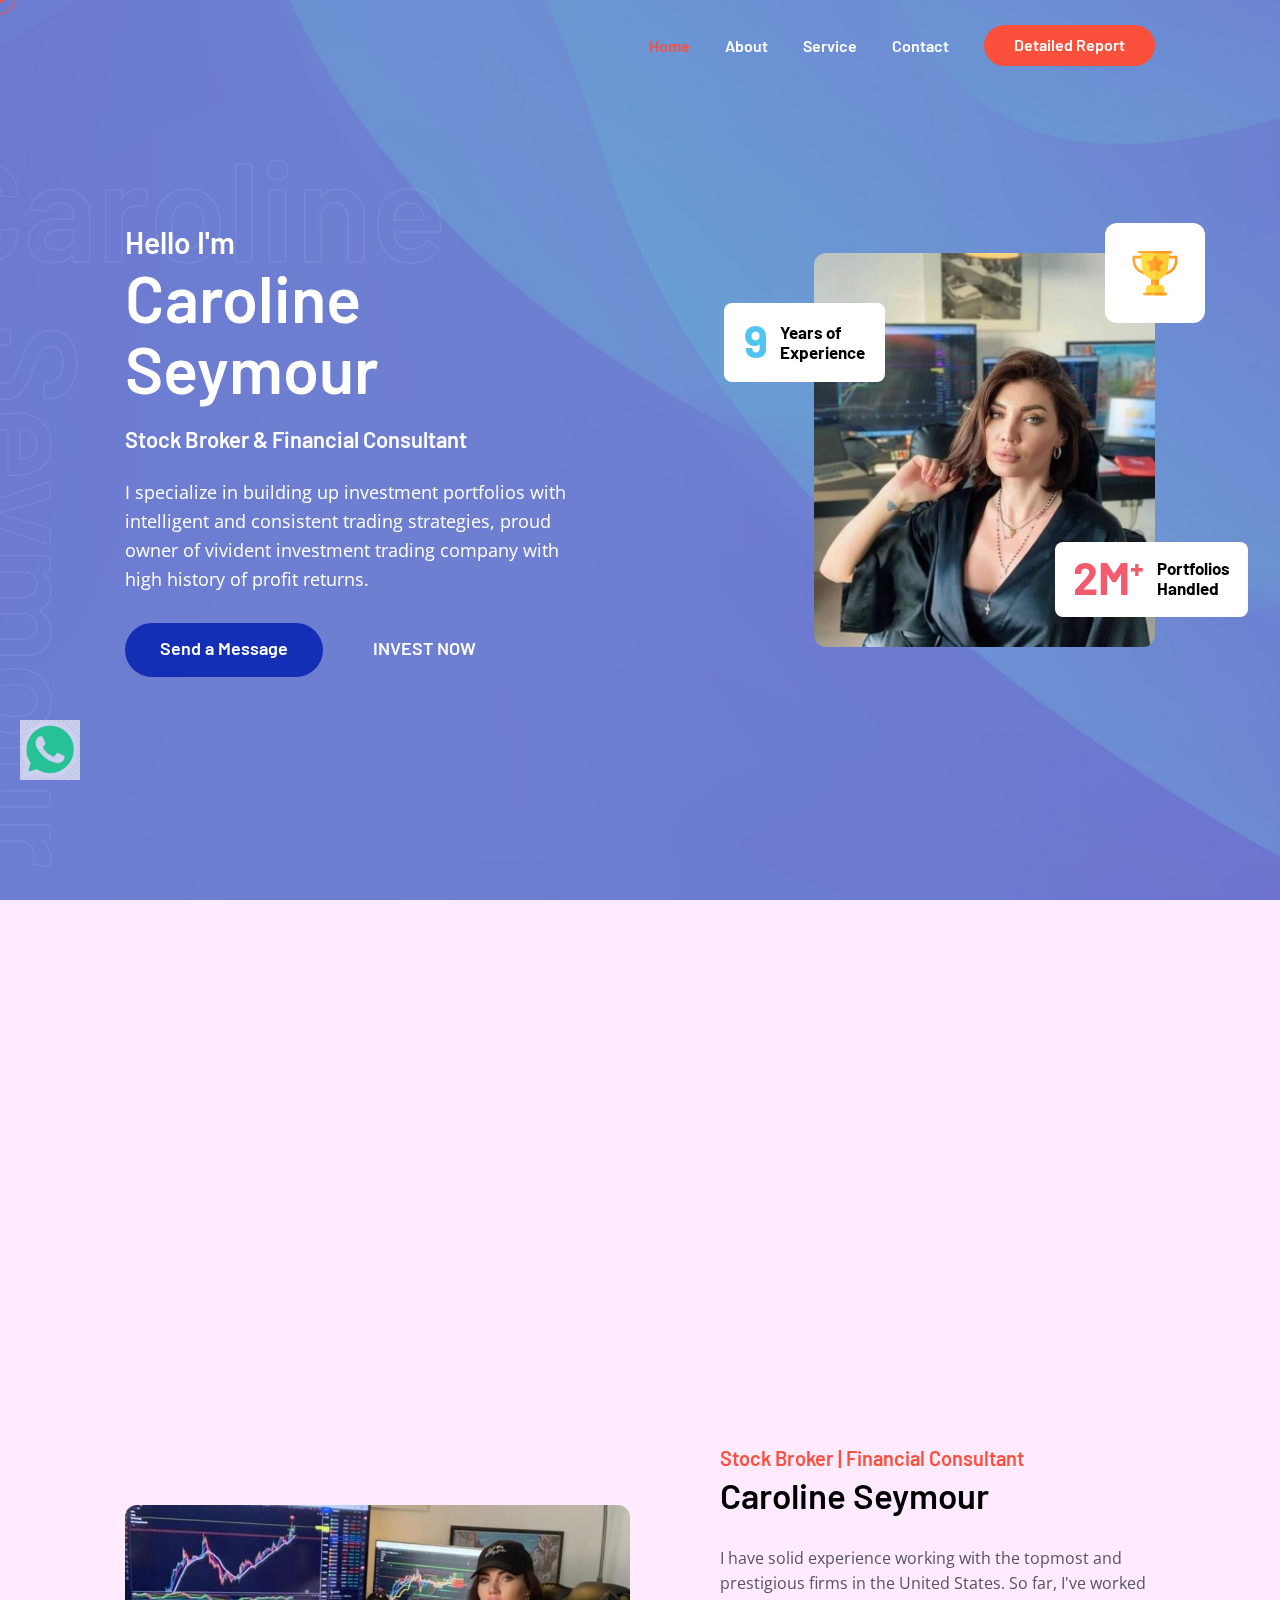
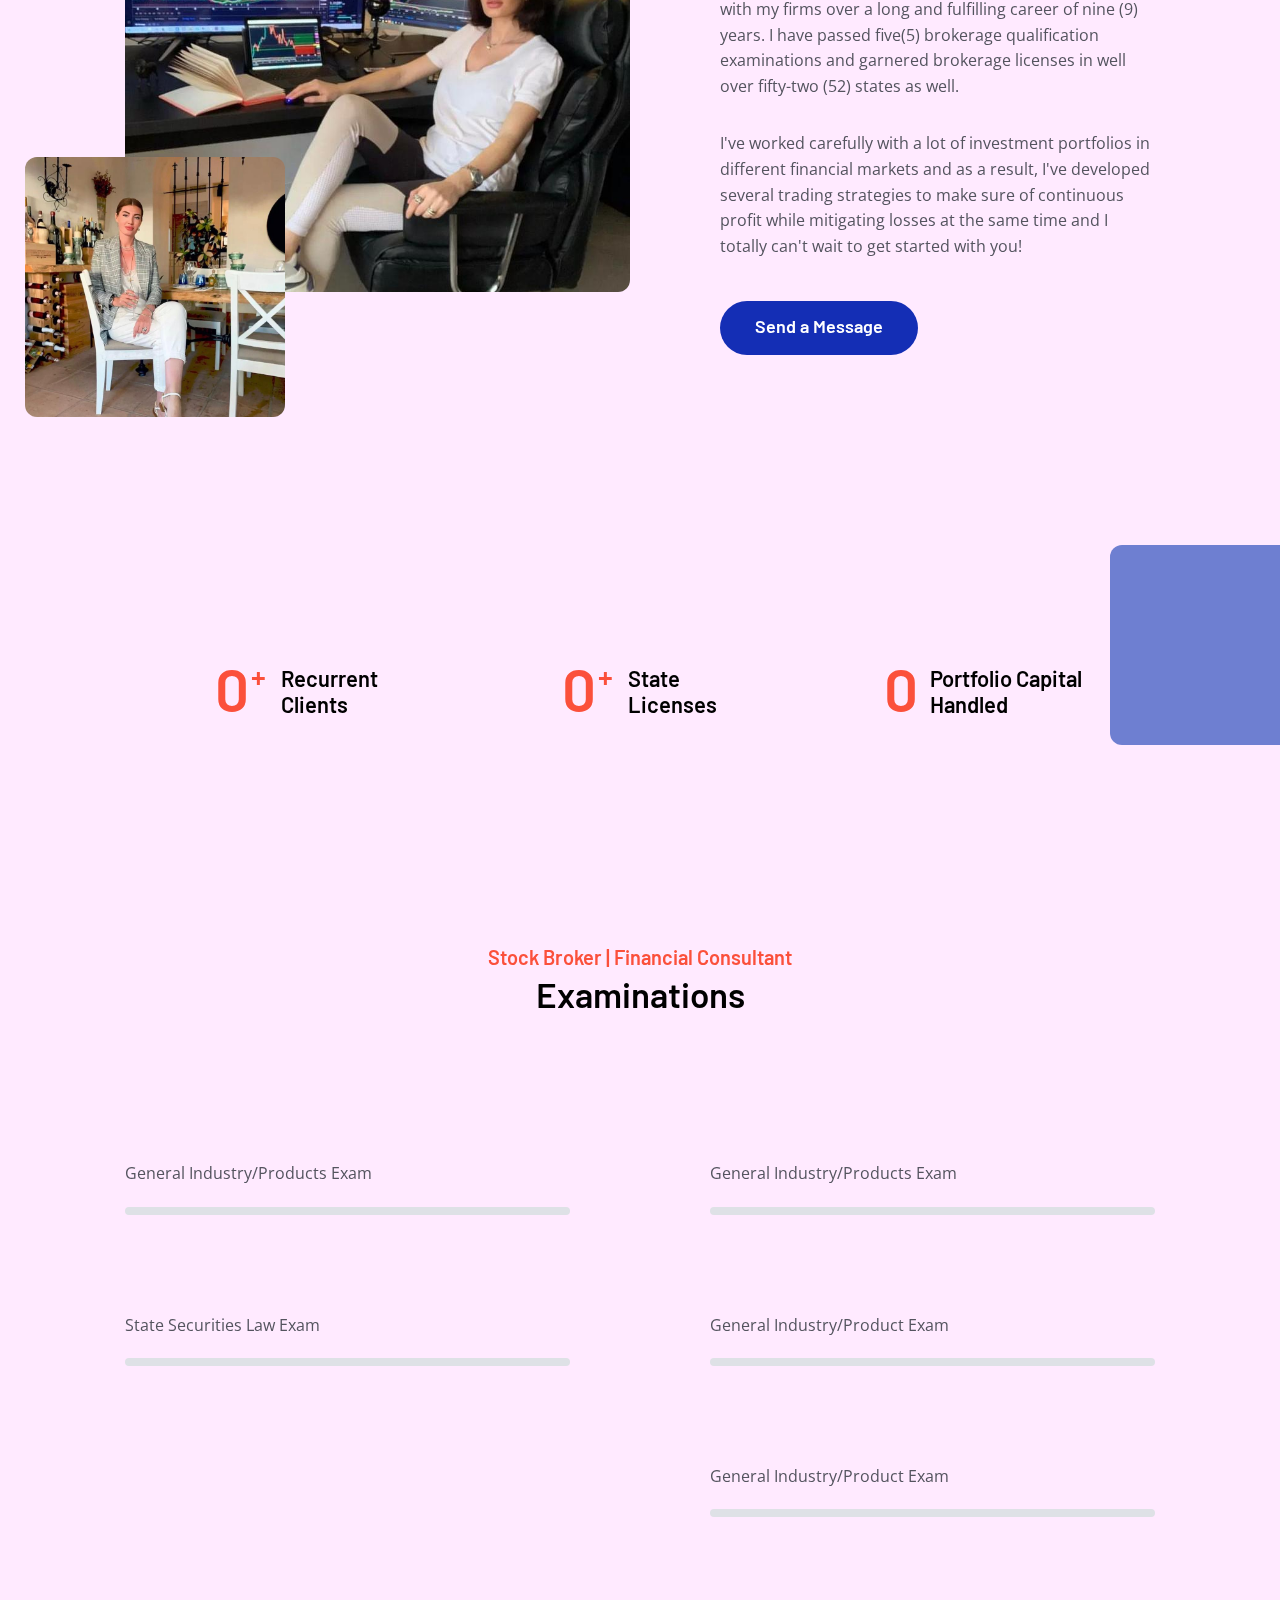
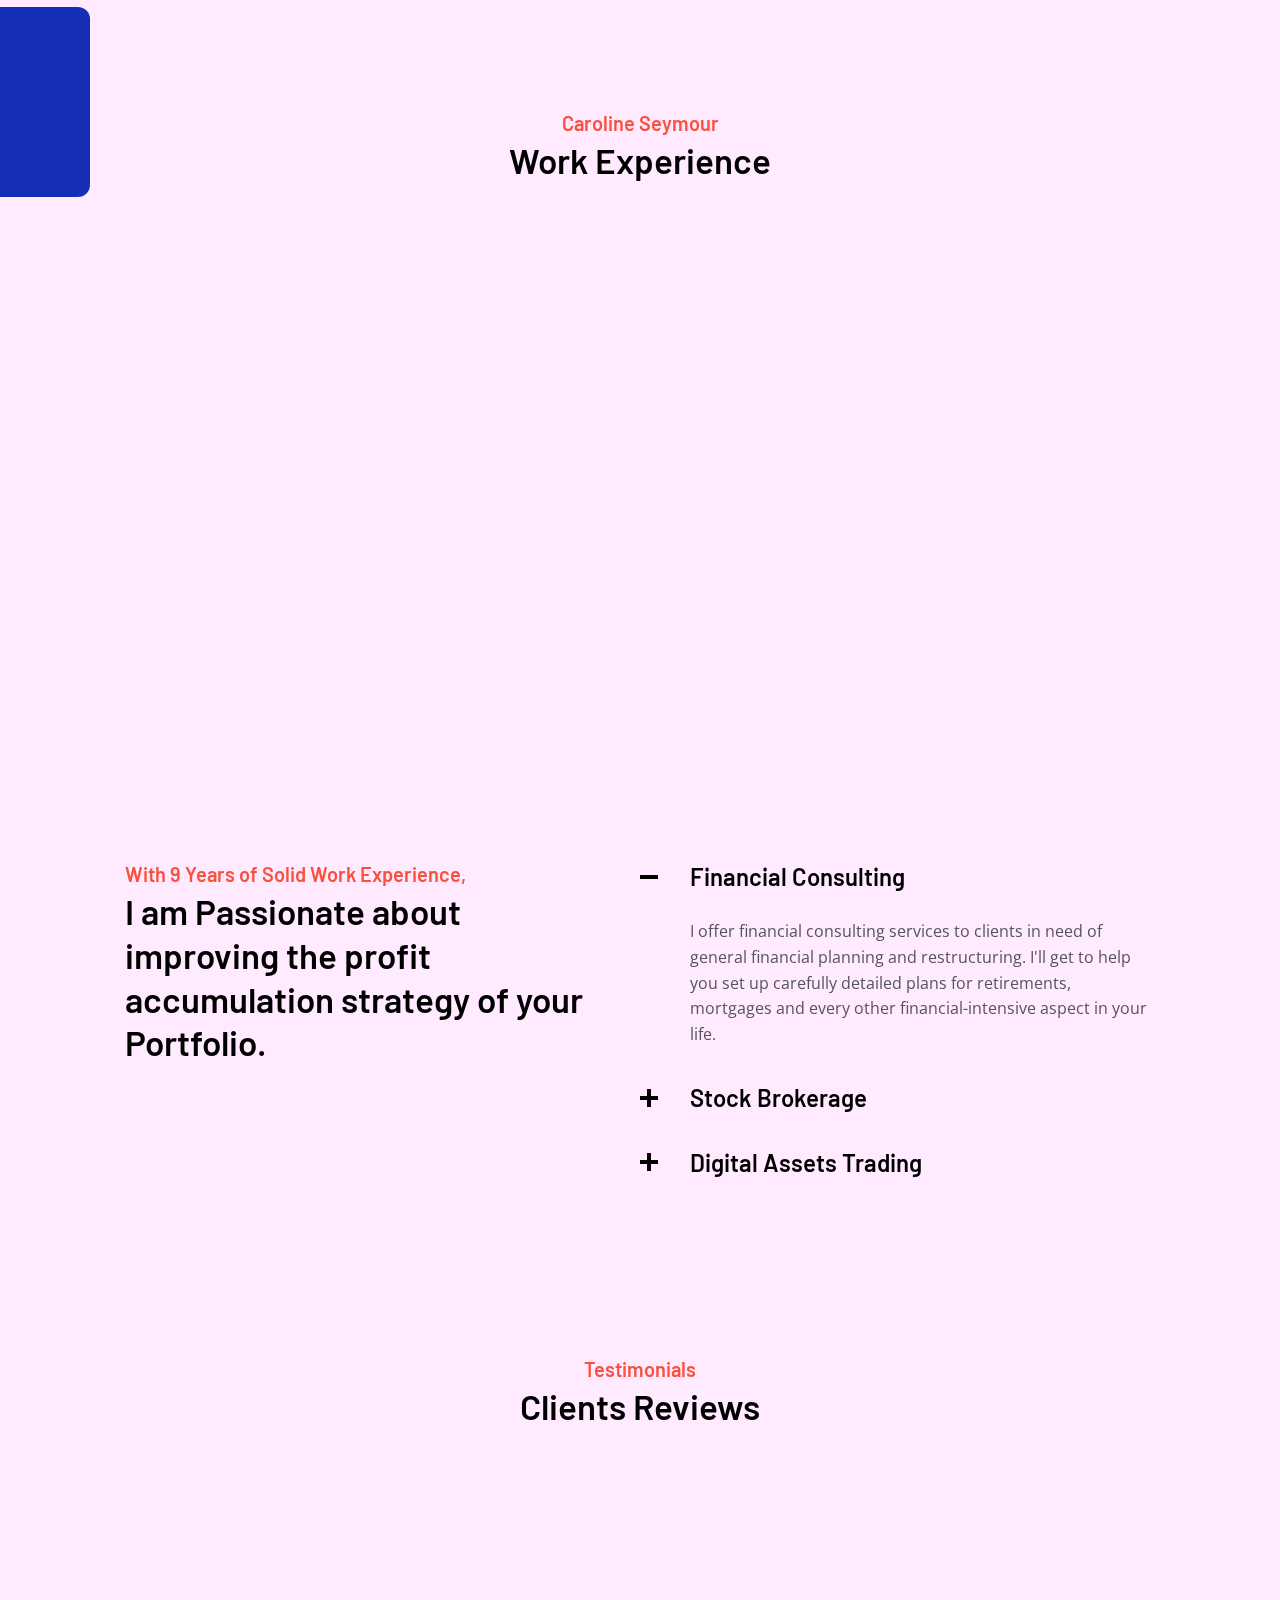
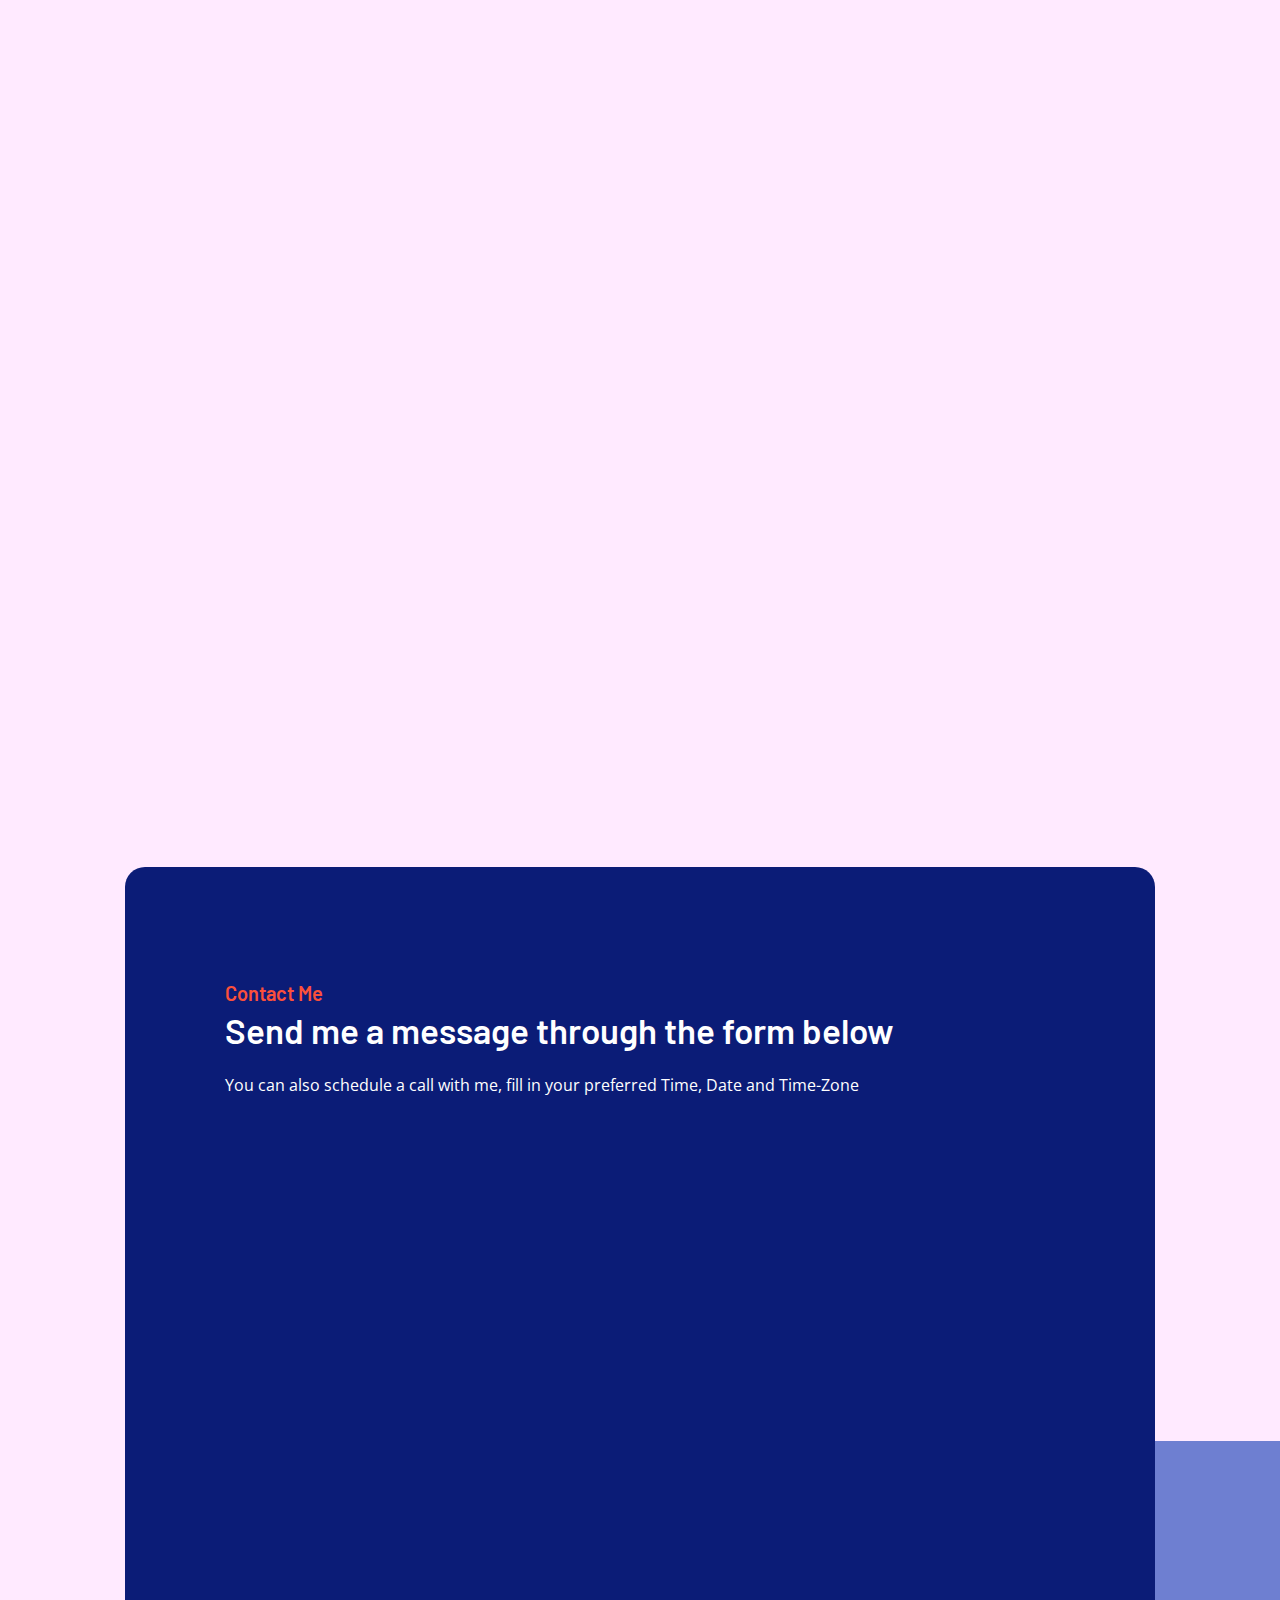
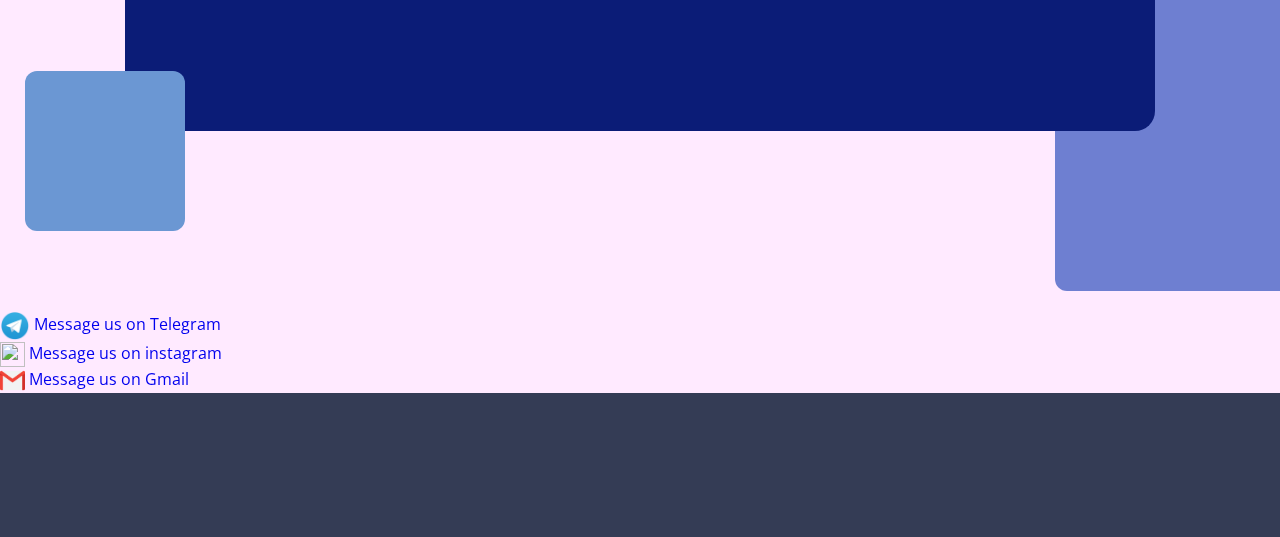
==== index.html @ 42d973d6 "." ====
<!DOCTYPE html>
<!--[if lt IE 7 ]><html class="ie ie6" lang="en"> <![endif]-->
<!--[if IE 7 ]><html class="ie ie7" lang="en"> <![endif]-->
<!--[if IE 8 ]><html class="ie ie8" lang="en"> <![endif]-->
<!--[if (gte IE 9)|!(IE)]><!--><html lang="en"> <!--<![endif]-->

<head>
<meta http-equiv="Content-Type" content="text/html; charset=utf-8" />
<meta name="description" content="Caroline Seymour | Stock Broker, Investment Adviser">
<meta name="author" content="Caroline Seymour">
<meta name="viewport" content="width=device-width, initial-scale=1, maximum-scale=1">
<meta charset="UTF-8">
<meta name="google-site-verification" content="xlpYUaYyeX32LoYdfTvL1nAd3T3atv6z7vUPJuKbUkE" />
<title>Caroline Seymour | Stock Broker</title>

<link rel="shortcut icon" type="image/x-icon" href="img/logo/icon-4.png" />
<link href="https://fonts.googleapis.com/css2?family=Barlow:ital,wght@0,100;0,200;0,300;0,400;0,500;0,600;0,700;0,800;0,900;1,100;1,200;1,300;1,400;1,500;1,600;1,700;1,800;1,900&amp;display=swap" rel="stylesheet">
<link href="https://fonts.googleapis.com/css2?family=Open+Sans:ital,wght@0,300;0,400;0,500;0,600;0,700;0,800;1,300;1,400;1,500;1,600;1,700;1,800&amp;display=swap" rel="stylesheet">
<link rel="stylesheet" type="text/css" href="css/plugins.css" />
<link rel="stylesheet" type="text/css" href="css/dark.css" />
<link rel="stylesheet" type="text/css" href="css/style.css" />
<!--[if lt IE 9]> <script type="text/javascript" src="js/modernizr.custom.js"></script> <![endif]-->

</head>
<body style="background-color:#ffeaff;">

<!--div id="preloader">
<div class="loader_line"></div>
</div-->


<div class="devman_tm_all_wrap" data-magic-cursor="show">

<div class="devman_tm_mobile_menu">
<div class="mobile_menu_inner">
<div class="mobile_in">
<div class="logo">
<a href="#"><img src="img/logo/dark4.png" alt="" /></a>
</div>
<div class="trigger">
<div class="hamburger hamburger--slider">
<div class="hamburger-box">
<div class="hamburger-inner"></div>
</div>
</div>
</div>
</div>
</div>
<div class="dropdown">
<div class="dropdown_inner">
<ul class="anchor_nav">
<li><a href="#home">Home</a></li>
<li><a href="#about">About</a></li>
<li><a href="#service">Service</a></li>
<li><a href="#contact">Contact</a></li>
<li class="download_cv"><a href="https://brokercheck.finra.org/individual/summary/6369412" target="_blank">Detailed Report</a></li>
</ul>
</div>
</div>
</div>


<div class="devman_tm_header">
<div class="container">
<div class="header_inner">
<div class="logo">
<a class="light" href="#"><img src="img/logo/logo4.png" alt="" /></a>
<a class="dark" href="carolinseymour.com"><img src="img/logo/dark4.png" alt="" /></a>
</div>
<div class="menu">
<ul class="anchor_nav">
<li class="current"><a href="#home">Home</a></li>
<li><a href="#about">About</a></li>
<li><a href="#service">Service</a></li>
<li><a href="#contact">Contact</a></li>
<li class="download_cv"><a href="https://brokercheck.finra.org/individual/summary/6369412" target="_blank">Detailed Report</a></li>
</ul>
</div>
</div>
</div>
</div>


<div class="devman_tm_section" id="home">
<div class="devman_tm_hero">
<div class="background">
<div class="image" data-img-url="img/hero/1.jpg"></div>
</div>
<div class="container">
<div class="content">
<div class="left">
<div class="inner">
<h3 class="hello">Hello I'm</h3>
<h3 class="name">Caroline Seymour</h3>
<h3 class="job">Stock Broker & Financial Consultant</h3>
<p class="text">I specialize in building up investment portfolios with intelligent and consistent trading strategies, proud owner of vivident investment trading company with high history of profit returns.</p>
<div class="buttons">
<div class="devman_tm_button">
<a class="anchor" href="#contact">Send a Message</a>
</div>
<div class="simple_button">
<a class="anchor" href="https://vividentinvestinc.com/user/register.php">INVEST NOW</a>
</div>
</div>
</div>
<h3 class="stroke_1">Caroline</h3>
<h3 class="stroke_2">Seymour</h3>
</div>
<div class="right">
<div class="image">
<img src="img/thumbs/53-61.jpg" alt="" />
<div class="main" data-img-url="img/image1.jpg"></div>
<span class="win">
<img src="img/svg/award.svg" alt="" class="svg" style="opacity: 1;"/>
</span>
<div class="numbers year">
<div class="wrapper">
<h3><span class="devman_tm_counter" data-from="0" data-to="9" data-speed="2000">9</span></h3>
<span class="item_name">Years of<br />Experience</span>
</div>
</div>
<div class="numbers project">
<div class="wrapper">
<h3><span class="devman_tm_counter" data-from="0" data-to="950" data-speed="2000">2M</span><span class="extra">+</span></h3>
<span class="item_name">Portfolios<br />Handled</span>
</div>
</div>
</div>
</div>
</div>
</div>
</div>
</div>


<div class="devman_tm_section">
<div class="devman_tm_features">
<div class="container">
<div class="features_list">
<ul>
<li class="wow fadeInUp" data-wow-duration="1s">
<div class="list_inner">
<div class="short">
<div class="title">
<span>01</span>
<h3>Financial Consultant</h3>
</div>
<div class="icon">
<img class="svg" src="img/svg/design.svg" alt="" />
</div>
</div>
<div class="text">
<p></p>
</div>
</div>
</li>
<li class="wow fadeInUp" data-wow-duration="1s" data-wow-delay="0.2s">
<div class="list_inner">
<div class="short">
<div class="title">
<span>02</span>
<h3>Stock Broker</h3>
</div>
<div class="icon">
<img class="svg" src="img/svg/development.svg" alt="" />
</div>
</div>
<div class="text">
<p></p>
</div>
</div>
</li>
<li class="wow fadeInUp" data-wow-duration="1s" data-wow-delay="0.4s">
<div class="list_inner">
<div class="short">
<div class="title">
<span>03</span>
<h3>Digital Assets Trader</h3>
</div>
<div class="icon">
<img class="svg" src="img/svg/landing.svg" alt="" />
</div>
</div>
<div class="text">
<p></p>
</div>
</div>
</li>
</ul>
</div>
</div>
</div>
</div>


<div class="devman_tm_section" id="about">
<div class="devman_tm_about">
<div class="container">
<div class="about_inner">
<div class="left">
<div class="image_wrap">
<img src="img/thumbs/64-49.jpg" alt="" />
<div class="main" data-img-url="img/image9.jpg"></div>
<div class="extra_image">
<div class="image_inner">
<img src="img/thumbs/1-1.jpg" alt="" />
<div class="main_extra" data-img-url="img/image10.jpg"></div>
</div>
<span class="icon_1 wow fadeIn" data-wow-duration="1s"></span>
</div>
<span class="icon_2 wow fadeIn" data-wow-duration="1s" data-wow-delay="0.2s"></span>
<span class="icon_3 wow fadeIn" data-wow-duration="1s" data-wow-delay="0.4s"></span>
<span class="icon_4 wow fadeIn" data-wow-duration="1s" data-wow-delay="0.6s"></span>
</div>
</div>
<div class="right">
<div class="title">
<span>Stock Broker | Financial Consultant</span>
<h3>Caroline Seymour</h3>
</div>
<div class="text">
<p>I have solid experience working with the topmost and prestigious firms in the United States. So far, I've worked with my firms over a long and fulfilling career of nine (9) years. I have passed five(5) brokerage qualification examinations and garnered brokerage licenses in well over fifty-two (52) states as well.</p>
<p>I've worked carefully with a lot of investment portfolios in different financial markets and as a result, I've developed several trading strategies to make sure of continuous profit while mitigating losses at the same time and I totally can't wait to get started with you!</p>
</div>
<div class="devman_tm_button">
<a class="anchor" href="#portfolio">Send a Message</a>
</div>
</div>
</div>
</div>
</div>
</div>


<div class="devman_tm_section">
<div class="devman_tm_counter_section">
<div class="container">
<div class="counter_list">
<ul>
<li>
<div class="list_inner">
<div class="wrapper">
<div class="value">
<span class="abs"><span class="tm_counter" data-from="0" data-to="700" data-speed="1200">0</span><label class="small">+</label></span>
</div>
<div class="text">
<h3>Recurrent<br />Clients</h3>
</div>
</div>
</div>
</li>
<li>
<div class="list_inner">
<div class="wrapper">
<div class="value">
<span class="abs"><span class="tm_counter" data-from="0" data-to="52" data-speed="1200">0</span><label class="small">+</label></span>
</div>
<div class="text">
<h3>State<br />Licenses</h3>
</div>
</div>
</div>
</li>
<li>
<div class="list_inner">
<div class="wrapper">
<div class="value">
<span class="abs"><span class="tm_counter" data-from="0" data-to="950" data-speed="1200">0</span><label class="big"></label></span>
</div>
<div class="text extra">
<h3>Portfolio Capital<br />Handled</h3>
</div>
</div>
</div>
</li>
</ul>
</div>
</div>
<div class="shape moving_effect" data-direction="y" data-reverse="yes"></div>
</div>
</div>




<div class="devman_tm_section">
<div class="devman_tm_skills">
<div class="container">
<div class="devman_tm_main_title" data-text-align="center">
<span>Stock Broker | Financial Consultant</span>
<h3>Examinations</h3>
<p></p>
</div>
<div class="skills_wrapper">
<div class="left">
<div class="dodo_progress">
<div class="progress_inner" data-value="100" data-color="#142eb5">
<span><span class="label">SIE - Securities Industry Essentials<br> Examination</span><span class="number">Oct 1, 2018</span></span>
<p style="margin-bottom: 20px;">General Industry/Products Exam</p>
<div class="background"><div class="bar"><div class="bar_in"></div></div></div>
</div>

<div class="progress_inner" data-value="100" data-color="#142eb5">
<span><span class="label">Series 63 - Uniform Securities Agent State Law Examination</span><span class="number">Sept 26, 2014</span></span>
<p style="margin-bottom: 20px;">State Securities Law Exam</p>
<div class="background"><div class="bar"><div class="bar_in"></div></div></div>
</div>
<!--div class="progress_inner" data-value="100" data-color="#142eb5">
<span><span class="label">Series 63 - Uniform Securities Agent State Law Examination</span><span class="number">Jan 10, 2003</span></span>
<p style="margin-bottom: 20px;">State Securities Law Exam</p>
<div class="background"><div class="bar"><div class="bar_in"></div></div></div>
</div-->
</div>
</div>
<div class="right">
<div class="dodo_progress">
<div class="progress_inner" data-value="100" data-color="#142eb5">
<span><span class="label">Series 7 - General Securities Representative Examination</span><span class="number">Sept 9, 2014</span></span>
<p style="margin-bottom: 20px;">General Industry/Products Exam</p>
<div class="background"><div class="bar"><div class="bar_in"></div></div></div>
</div>
<div class="progress_inner" data-value="100" data-color="#142eb5">
<span><span class="label">Series 3 - National Commodity Futures<br> Examination</span><span class="number">Oct 16, 2014</span></span>
<p style="margin-bottom: 20px;">General Industry/Product Exam</p>
<div class="background"><div class="bar"><div class="bar_in"></div></div></div>
</div>
<div class="progress_inner" data-value="100" data-color="#142eb5">
<span><span class="label">Series 34 - Retail Off-Exchange FOREX<br> Examination</span><span class="number">Oct 30, 2014</span></span>
<p style="margin-bottom: 20px;">General Industry/Product Exam</p>
<div class="background"><div class="bar"><div class="bar_in"></div></div></div>
</div>
</div>
</div>
</div>
<div class="shape_1 moving_effect" data-direction="y" data-reverse="yes"></div>
<div class="shape_2 moving_effect" data-direction="y" data-reverse="yes"></div>
</div>
</div>
</div>


<div class="devman_tm_section" id="service">
<div class="devman_tm_service">
<div class="container">
	<div class="devman_tm_main_title" data-text-align="center">
<span>Caroline Seymour</span>
<h3>Work Experience</h3>
<p></p>
</div>
<div class="service_list">
<ul>

<li class="wow fadeInLeft" data-wow-duration="1s">
<div class="list_inner">
<img class="svg" src="img/svg/cpu.svg" alt="" /> 
<div class="text">Sep 09 2002 - Present</div>
<h3 class="title">TRADESTATION SECURITIES COMPANY, INC. (CRD#:39473)</h3>
<p class="text" style="text-transform: uppercase;">Stock Broker</p>
</div>
</li>

<!--li class="wow fadeInRight" data-wow-duration="1s">
<div class="list_inner">
<img class="svg" src="img/svg/cpu.svg" alt="" /> 
<div class="text">2010 - Present (12 years)</div>
<h3 class="title">FIRST REPUBLIC INVESTMENT MANAGEMENT, INC. (CRD#:108559)</h3>
<p class="text" style="text-transform: uppercase;">Investment Adviser</p>
</div>
</li>

<li class="wow fadeInLeft" data-wow-duration="1s">
<div class="list_inner">
<img class="svg" src="img/svg/cpu.svg" alt="" /> 
<div class="text">2004 - 2010 (5 years)</div>
<h3 class="title">FIRST REPUBLIC WEALTH ADVISORS, LLC (CRD#:132035)</h3>
<p class="text" style="text-transform: uppercase;">Investment Adviser</p>
</div>
</li-->

<!--<li class="wow fadeInRight" data-wow-duration="1s">-->
<!--<div class="list_inner">-->
<!--<img class="svg" src="img/svg/cpu.svg" alt="" /> -->
<!--<div class="text">2009 - 2014 (5 years)</div>-->
<!--<h3 class="title">WELLS FARGO ADVISORS, LLC (CRD#:19616)</h3>-->
<!--<p class="text" style="text-transform: uppercase;">Stock Broker | Investment Adviser</p>-->
<!--</div>-->
<!--</li>-->

<!--<li class="wow fadeInLeft" data-wow-duration="1s">-->
<!--<div class="list_inner">-->
<!--<img class="svg" src="img/svg/cpu.svg" alt="" /> -->
<!--<div class="text">2003 - 2009 (6 years)</div>-->
<!--<h3 class="title">SUNTRUST INVESTMENT SERVICES, INC. (CRD#:17499)</h3>-->
<!--<p class="text" style="text-transform: uppercase;">Stock Broker | Investment Adviser</p>-->
<!--</div>-->
<!--</li>-->

<!--<li class="wow fadeInRight" data-wow-duration="1s">-->
<!--<div class="list_inner">-->
<!--<img class="svg" src="img/svg/cpu.svg" alt="" /> -->
<!--<div class="text">2002 - 2003 (Less than 1 year)</div>-->
<!--<h3 class="title">MORGAN STANLEY (CRD#:7556)</h3>-->
<!--<p class="text" style="text-transform: uppercase;">Stock Broker | Investment Adviser</p>-->
<!--</div>-->
<!--</li>-->

</ul>
</div>
</div>
<div class="shape moving_effect" data-direction="y" data-reverse="yes"></div>
</div>
</div>


<div class="devman_tm_section">
<div class="devman_tm_process">
<div class="container">
<div class="process_inner">
<div class="left">
<div class="devman_tm_main_title" data-text-align="left">
<span>With 9 Years of Solid Work Experience,</span>
<h3>I am Passionate about improving the profit accumulation strategy of your Portfolio.</h3>
</div>
</div>
<div class="right">
<div class="acc_holder">
<div class="devman_tm_accordion" data-active="1" data-type="accordion">
<div class="accordion_in">
<div class="acc_head">
<span class="plus"></span>
<p>Financial Consulting</p>
</div>
<div class="acc_content">
<div class="acc_content_in">
<p>I offer financial consulting services to clients in need of general financial planning and restructuring. I'll get to help you set up carefully detailed plans for retirements, mortgages and every other financial-intensive aspect in your life.</p>
</div>
</div>
</div>
<div class="accordion_in">
<div class="acc_head">
<span class="plus"></span>
<p>Stock Brokerage</p>
</div>
<div class="acc_content">
<div class="acc_content_in">
<p>With over 19 years working at TRADESTATION SECURITIES COMPANY, I am fully licensed to give investment advice and offer stock brokerage services to clients trying to be adept in the stock market. I assist my clients with official stock trading and also give out intelligent & substantial advice on stocks to trade with.</p>
</div>
</div>
</div>
<div class="accordion_in">
<div class="acc_head">
<span class="plus"></span>
<p>Digital Assets Trading</p>
</div>
<div class="acc_content">
<div class="acc_content_in">
<p>Apart from Stock Trading, I am an verified Expert in Forex trading & Cryptocurrency investments. I do a great deal of research in order to efficiently advise my clients on the numerous and substantially profitable digital tokens to either daytrade with, or invest in for a particular period of time.</p>
</div>
</div>
</div>
</div>
</div>
</div>
</div>
</div>
</div>
</div>


<div class="devman_tm_section">
<div class="devman_tm_testimonials">
<div class="container">
<div class="devman_tm_main_title" data-text-align="center">
<span>Testimonials</span>
<h3>Clients Reviews</h3>
</div>
<div class="testimonials_list wow fadeInUp" data-wow-duration="1s">
<ul class="owl-carousel owl-theme">
<li>
<div class="list_inner">
<img class="svg" src="img/svg/quote.svg" alt="" />
<p class="text">Getting to see the financial markets through the eyes of Caroline is a privilege I wish everyone could experience. She intelligently understands the mechanics of the financial markets, and ultimately designs brillant investment strategies that work every single time. </p>
<div class="details">
<div class="image">
<div class="main" data-img-url="https://randomuser.me/api/portraits/women/42.jpg"></div>
</div>
<div class="short">
<h3>Selena Brandon</h3>
<span>Creative Designer</span>
</div>
</div>
</div>
</li>
<li>
<div class="list_inner">
<img class="svg" src="img/svg/quote.svg" alt="" />
<p class="text">Caroline is a unique and special kind of investment adviser. She's always available to help and never fails to keep me up to date with the latest happenings in the markets. She also takes her time to properly explain how it directly affects stock prices and trade movements. </p>
<div class="details">
<div class="image">
<div class="main" data-img-url="https://randomuser.me/api/portraits/men/62.jpg"></div>
</div>
<div class="short">
<h3>Dawitt Parker</h3>
<span>Product Manager</span>
</div>
</div>
</div>
</li>
<li>
<div class="list_inner">
<img class="svg" src="img/svg/quote.svg" alt="" />
<p class="text">I've worked with Caroline Seymour for over 4 years and it's been a wonderful experience. Even though I started out with much skepticism, she saw through me and shifted focus to getting me familiarized with market & trading terminologies, just to help me get comfortable with investing.</p>
<div class="details">
<div class="image">
<div class="main" data-img-url="https://randomuser.me/api/portraits/women/62.jpg"></div>
</div>
<div class="short">
<h3>Jessica Smith</h3>
<span>Textile Retailer</span>
</div>
</div>
</div>
</li>
<li>
<div class="list_inner">
<img class="svg" src="img/svg/quote.svg" alt="" />
<p class="text">I have worked with a lot of investment advisers before meeting Caroline Seymour and then I simply stopped searching. I instinctively knew my portfolio was finally being handled with safe hands and she's gone on to prove herself countlessly over the few months we've worked together.</p>
<div class="details">
<div class="image">
<div class="main" data-img-url="https://randomuser.me/api/portraits/men/2.jpg"></div>
</div>
<div class="short">
<h3>Paul Matthews</h3>
<span>Photographer</span>
</div>
</div>
</div>
</li>

</ul>
<div class="shape moving_effect" data-direction="y" data-reverse="yes"></div>
<div class="shape_2 moving_effect" data-direction="y" data-reverse="yes"></div>
</div>
</div>
</div>
</div>

<div class="devman_tm_section" id="contact">
<div class="devman_tm_contact">
<div class="container">
<div class="contact_inner">
<div class="devman_tm_main_title" data-text-align="left">
<span>Contact Me</span>
<h3>Send me a message through the form below</h3>
<p style="color: #FFF; margin-bottom: 20px;">You can also schedule a call with me, fill in your preferred Time, Date and Time-Zone</p>
</div>
<div class="in">
<div class="left wow fadeInLeft" data-wow-duration="1s">
<div class="fields">
<form class="contact_form" id="contact_form" autocomplete="off">
<div class="returnmessage" data-success=". Your message has been received, We will contact you soon."></div>
<div class="empty_notice"><span>Please Fill Required Fields</span></div>
<div class="first">
<ul>
<li>
<input id="name" type="text" style="width: 47%;" placeholder="Full Name"><input id="email" type="email" style="margin-left: 5%; width: 47%;" placeholder="Email Address">
</li>
<li>
<input id="mobile" type="text" style="width: 47%;" placeholder="Mobile Number"><input id="location" type="text" style="margin-left: 5%; width: 47%;" placeholder="Location">
</li>
<li>
<input id="time" type="time" style="width: 30%;" placeholder="Time"><input type="date" id="date" style="margin-left: 5%; width: 30%;" placeholder="Date"><input type="text" id="timeZone" style="margin-left: 5%; width: 30%;" placeholder="Time Zone">
</li>
</ul>
</div>
<div class="last">
<textarea id="message" name="message" placeholder="Message"></textarea>
</div>
<div class="devman_tm_button" data-position="left">
<a id="send_message" href="#">
<span>Submit Message</span>
</a>
</div>

</form>
</div>
</div>
<div class="right wow fadeInRight" data-wow-duration="1s">
<ul>

<li>
<div class="list_inner">
<div class="icon">
<i class="icon-mail-1 greenText"></i>
</div>
<div class="short">
<h3>Email Address</h3>
<span><a href="mailto:hello@carolineseymourtrades@gmail.com"><span class="__cf_email__">carolineseymourtrades@gmail.com</span></a></span>
</div>
</div>
</li>
<img src="img/image7.jpg" style="border-radius: 15px;" >

</ul>
</div>
</div>
<div class="shape moving_effect" data-direction="y" data-reverse="yes"></div>
<div class="shape_2 moving_effect" data-direction="y" data-reverse="yes"></div>
</div>
</div>
</div>
</div>

<!--div class="cool" id="cool">
         <div class="tel">
                <a href="#https://t.me/celenahowardtrades">
                   <img src="telegram.png" alt="" width="26" height="26">
         </a></div><a href="#https://t.me/celenahowardtrades">
         </a><div class="tel"><a href="#https://t.me/celenahowardtrades">
                </a><a href="#">
                   <img src="linkedin.png" alt="" width="33" height="33">
         </a></div><a href="#">
         </a><div class="tel"><a href="#">
                </a><a href="#">
                   <img src="twitter.png" alt="" width="33" height="33">
         </a></div><a href="#">
         </a><div class="instag"><a href="#">
                </a><a href="#https://instagram.com/celenahowardtrades">
                   <img src="Instagram.png" alt="" width="26" height="26">
         </a></div><a href="#https://instagram.com/celenahowardtrades">
         </a><div class="instag"><a href="#https://instagram.com/celenahowardtrades">
                </a><a href="https://api.whatsapp.com/send?phone=+12568009240&amp;">
                   <img src="whatsapp.png" alt="" width="26" height="26">
         </a></div><a href="https://api.whatsapp.com/send?phone=+12568009240&amp;">
                            </a></div-->
<div class=".cool" id=".cool">
         <div class="tel">
                <a href="#"><!--https://t.me/MartinGregtrades"-->
                   <img src="telegram.png" alt="" width="30" height="30"> Message us on Telegram</>
         </div>
         <div class="instag">
                <a href="https://instagram.com/carolineseymourtrades">
                   <img src="Instagram.png" alt="" width="25" height="25"> Message us on instagram</a>
         </div>
         <div class="gmai" type="email">
                <a href="mailto:hello@carolineseymourtrades@gmail.com">
                   <img src="Gmail.png" alt="Gmail"  width="25" height="25"> Message us on Gmail</a>
         </div>
    </div>

<div class="devman_tm_section">
<div class="devman_tm_copyright">
<div class="container">
<div class="inner">
<div class="left wow fadeInLeft" data-wow-duration="1s">
<p>Caroline Seymour &copy; 2020</p>
</div>
<div class="right wow fadeInRight" data-wow-duration="1s">

</div>
</div>
</div>
</div>
</div>


<div class="mouse-cursor cursor-outer"></div>
<div class="mouse-cursor cursor-inner"></div>


<div class="progressbar">
<a href="#"><span class="text">To Top</span></a>
<span class="line"></span>
</div>

</div>

<div style="position: fixed; top: 80%; left: 20px; opacity: 65%; z-index: 9999;">
    <a href=" https://api.whatsapp.com/send?phone=+12568009240&amp;text=On CarolinSeymour.com, I need assistance." target="_blank">
        <img src="whatsapp.png" alt="" width="60" height="60"></a>
</div>

<script src="js/jquery.js"></script>
<!--[if lt IE 10]> <script type="text/javascript" src="js/ie8.js"></script> <![endif]-->
<script src="js/plugins.js"></script>
<script src="js/ini.js"></script>

</body>

</html>
---- css/plugins.css ----
/*
This file is made by Marketify (2022)

01) BASE
02) FORM ELEMENTS
03) FONTELLO
04) SKELETON OR GRID
05) ANIMATION


*/

/*------------------------------------------------------------------*/ 
/*	BASE
/*------------------------------------------------------------------*/

html,body,div,span,applet,object,iframe,h1,h2,h3,h4,h5,h6,p,blockquote,pre,a,abbr,acronym,address,big,cite,code,del,dfn,em,font,ins,kbd,q,s,samp,small,strike,strong,sub,sup,tt,var,b,u,i,center,dl,dt,dd,ol,ul,li,fieldset,form,label,legend,table,caption,tbody,tfoot,thead,tr,th,td
	{
	background: transparent;
	border: 0;
	margin: 0;
	padding: 0;
	vertical-align: baseline;
	outline: none;
}

article, aside, details, figcaption, figure, footer, header, hgroup, nav, section {
    display: block;
}

blockquote {
	quotes: none;
}

blockquote:before,blockquote:after {
	content: '';
	content: none;
}
ul, ol{
	margin:0px;	
}
ul li, ol li{
	margin:0px;
}
img{
	vertical-align:middle;
	max-width:100%;
}
iframe{
	max-width:100%;
}
del {
	text-decoration: line-through;
}
a, i{
	border:none;
}
a:hover{text-decoration:none;}

/*------------------------------------------------------------------*/ 
/*	FORM ELEMENTS
/*------------------------------------------------------------------*/

textarea{
	border-radius:0;
	font-size:18px;
	resize:vertical;
	font-family:'Open Sans', sans-serif;
	letter-spacing: 0;
	
	-webkit-box-sizing: border-box; /* Safari/Chrome, other WebKit */
	-moz-box-sizing: border-box;    /* Firefox, other Gecko */
	-ms-box-sizing: border-box;     /* IE 10 + */
	box-sizing: border-box;         /* Opera/IE 8+ */
	
	line-height:1.4;
	padding:10px!important;
	width:100%;
	border:1px solid #eee;
	
	-webkit-transition: all .3s ease;
	   -moz-transition: all .3s ease;
	    -ms-transition: all .3s ease;
	     -o-transition: all .3s ease;
	        transition: all .3s ease;
}
input[type="text"],
input[type="password"],
input[type="datetime"],
input[type="datetime-local"],
input[type="date"],
input[type="month"],
input[type="time"],
input[type="week"],
input[type="number"],
input[type="email"],
input[type="url"],
input[type="search"],
input[type="tel"],
input[type="color"],
.uneditable-input {
	border-radius:0;
	font-size:18px;
	min-width:auto;
	letter-spacing:0;
	
	-webkit-box-sizing: border-box; /* Safari/Chrome, other WebKit */
	-moz-box-sizing: border-box;    /* Firefox, other Gecko */
	-ms-box-sizing: border-box;     /* IE 10 + */
	box-sizing: border-box;         /* Opera/IE 8+ */
	
	font-family:'Open Sans', sans-serif;
	
	line-height:1.6;
	padding:10px;
	height:44px;
	vertical-align:middle;
	border:1px solid #eee;
	
	-webkit-transition: all .3s ease;
	   -moz-transition: all .3s ease;
	    -ms-transition: all .3s ease;
	     -o-transition: all .3s ease;
	        transition: all .3s ease;
}

textarea:focus,
input[type="text"]:focus,
input[type="password"]:focus,
input[type="datetime"]:focus,
input[type="datetime-local"]:focus,
input[type="date"]:focus,
input[type="month"]:focus,
input[type="time"]:focus,
input[type="week"]:focus,
input[type="number"]:focus,
input[type="email"]:focus,
input[type="url"]:focus,
input[type="search"]:focus,
input[type="tel"]:focus,
input[type="color"]:focus,
.uneditable-input:focus {
	border-color:#ccc;
	background:#eee;
}

input[type="submit"]{
	padding: 13px 15px;
	height: 40px;
	line-height: 1;
	text-transform: uppercase;
	font-size: 18px;
	font-weight: 600;
	text-decoration: none;
	letter-spacing: 0;
	border:none;
	cursor:pointer;
	color: #FFF;
	background:#777;
	
	-webkit-transition: all .3s ease;
	   -moz-transition: all .3s ease;
	    -ms-transition: all .3s ease;
	     -o-transition: all .3s ease;
	        transition: all .3s ease;
}
input[type="submit"]:hover{
	background:#444;
}
select{
	padding:8px;
	border:2px solid #eee;
}
input[type="button"]{
	cursor:pointer;
	-webkit-transition: all .3s ease;
	   -moz-transition: all .3s ease;
	    -ms-transition: all .3s ease;
	     -o-transition: all .3s ease;
	        transition: all .3s ease;
}

/*------------------------------------------------------------------*/ 
/*	03) FONTELLO
/*------------------------------------------------------------------*/


@font-face {
  font-family: 'fontello';
  src: url('font/fontello3b7f.eot?26650032');
  src: url('font/fontello3b7f.eot?26650032#iefix') format('embedded-opentype'),
       url('font/fontello3b7f.woff2?26650032') format('woff2'),
       url('font/fontello3b7f.woff?26650032') format('woff'),
       url('font/fontello3b7f.ttf?26650032') format('truetype'),
       url('font/fontello3b7f.svg?26650032#fontello') format('svg');
  font-weight: normal;
  font-style: normal;
}
/* Chrome hack: SVG is rendered more smooth in Windozze. 100% magic, uncomment if you need it. */
/* Note, that will break hinting! In other OS-es font will be not as sharp as it could be */
/*
@media screen and (-webkit-min-device-pixel-ratio:0) {
  @font-face {
    font-family: 'fontello';
    src: url('../font/fontello.svg?26650032#fontello') format('svg');
  }
}
*/
[class^="icon-"]:before, [class*=" icon-"]:before {
  font-family: "fontello";
  font-style: normal;
  font-weight: normal;
  speak: never;

  display: inline-block;
  text-decoration: inherit;
  width: 1em;
  margin-right: .2em;
  text-align: center;
  /* opacity: .8; */

  /* For safety - reset parent styles, that can break glyph codes*/
  font-variant: normal;
  text-transform: none;

  /* fix buttons height, for twitter bootstrap */
  line-height: 1em;

  /* Animation center compensation - margins should be symmetric */
  /* remove if not needed */
  margin-left: .2em;

  /* you can be more comfortable with increased icons size */
  /* font-size: 120%; */

  /* Font smoothing. That was taken from TWBS */
  -webkit-font-smoothing: antialiased;
  -moz-osx-font-smoothing: grayscale;

  /* Uncomment for 3D effect */
  /* text-shadow: 1px 1px 1px rgba(127, 127, 127, 0.3); */
}

.icon-wrench-1:before { content: '\e013'; } /* '' */
.icon-basket-circled:before { content: '\e014'; } /* '' */
.icon-folder:before { content: '\e015'; } /* '' */
.icon-doc-new-circled:before { content: '\e016'; } /* '' */
.icon-cogs:before { content: '\e020'; } /* '' */
.icon-wrench:before { content: '\e021'; } /* '' */
.icon-rss:before { content: '\e028'; } /* '' */
.icon-folder-open:before { content: '\e029'; } /* '' */
.icon-wrench-outline:before { content: '\e02f'; } /* '' */
.icon-calendar:before { content: '\e054'; } /* '' */
.icon-doc:before { content: '\e06c'; } /* '' */
.icon-trash-circled:before { content: '\e06d'; } /* '' */
.icon-doc-new:before { content: '\e07d'; } /* '' */
.icon-doc-circled:before { content: '\e07e'; } /* '' */
.icon-basket-2:before { content: '\e091'; } /* '' */
.icon-folder-circled:before { content: '\e09d'; } /* '' */
.icon-basket:before { content: '\e0c3'; } /* '' */
.icon-wrench-circled:before { content: '\e0c4'; } /* '' */
.icon-cog:before { content: '\e0e6'; } /* '' */
.icon-phone-circled:before { content: '\e0f3'; } /* '' */
.icon-phone:before { content: '\e0f4'; } /* '' */
.icon-cog-circled:before { content: '\e101'; } /* '' */
.icon-folder-close:before { content: '\e102'; } /* '' */
.icon-right-small:before { content: '\e800'; } /* '' */
.icon-down-dir:before { content: '\e801'; } /* '' */
.icon-up-dir:before { content: '\e802'; } /* '' */
.icon-left-dir:before { content: '\e803'; } /* '' */
.icon-right-dir:before { content: '\e804'; } /* '' */
.icon-down-open:before { content: '\e805'; } /* '' */
.icon-left-open:before { content: '\e806'; } /* '' */
.icon-right-open:before { content: '\e807'; } /* '' */
.icon-up-open:before { content: '\e808'; } /* '' */
.icon-down-big:before { content: '\e809'; } /* '' */
.icon-left-big:before { content: '\e80a'; } /* '' */
.icon-right-big:before { content: '\e80b'; } /* '' */
.icon-up-big:before { content: '\e80c'; } /* '' */
.icon-arrows-cw:before { content: '\e80d'; } /* '' */
.icon-ccw:before { content: '\e80e'; } /* '' */
.icon-print-1:before { content: '\e80f'; } /* '' */
.icon-twitter-5:before { content: '\e80f'; } /* '' */
.icon-attach-1:before { content: '\e810'; } /* '' */
.icon-twitter-rect:before { content: '\e810'; } /* '' */
.icon-videocam-2:before { content: '\e811'; } /* '' */
.icon-ok-outline:before { content: '\e811'; } /* '' */
.icon-picture-outline:before { content: '\e812'; } /* '' */
.icon-th-large-1:before { content: '\e812'; } /* '' */
.icon-camera-outline:before { content: '\e813'; } /* '' */
.icon-th-outline:before { content: '\e813'; } /* '' */
.icon-export-1:before { content: '\e814'; } /* '' */
.icon-lock-filled:before { content: '\e814'; } /* '' */
.icon-code-2:before { content: '\e815'; } /* '' */
.icon-menu-outline:before { content: '\e815'; } /* '' */
.icon-folder-1:before { content: '\e816'; } /* '' */
.icon-looped-square-interest:before { content: '\e816'; } /* '' */
.icon-arrows-cw-2:before { content: '\e817'; } /* '' */
.icon-rss-2:before { content: '\e817'; } /* '' */
.icon-loop-2:before { content: '\e818'; } /* '' */
.icon-link-outline:before { content: '\e818'; } /* '' */
.icon-resize-normal-outline:before { content: '\e819'; } /* '' */
.icon-star-circled:before { content: '\e819'; } /* '' */
.icon-folder-add:before { content: '\e81a'; } /* '' */
.icon-braille:before { content: '\e81a'; } /* '' */
.icon-user-delete:before { content: '\e81b'; } /* '' */
.icon-compass:before { content: '\e81b'; } /* '' */
.icon-lock-1:before { content: '\e81c'; } /* '' */
.icon-user-add-outline:before { content: '\e81c'; } /* '' */
.icon-bookmark:before { content: '\e81d'; } /* '' */
.icon-forward-outline:before { content: '\e81d'; } /* '' */
.icon-flag:before { content: '\e81e'; } /* '' */
.icon-minus-outline:before { content: '\e81e'; } /* '' */
.icon-floppy:before { content: '\e81f'; } /* '' */
.icon-clock-1:before { content: '\e81f'; } /* '' */
.icon-megaphone:before { content: '\e820'; } /* '' */
.icon-volume-low:before { content: '\e820'; } /* '' */
.icon-key:before { content: '\e821'; } /* '' */
.icon-brush-1:before { content: '\e821'; } /* '' */
.icon-globe-alt:before { content: '\e822'; } /* '' */
.icon-compass-circled:before { content: '\e822'; } /* '' */
.icon-fast-fw-1:before { content: '\e823'; } /* '' */
.icon-star-empty:before { content: '\e823'; } /* '' */
.icon-rewind-outline:before { content: '\e824'; } /* '' */
.icon-user:before { content: '\e824'; } /* '' */
.icon-flash-1:before { content: '\e825'; } /* '' */
.icon-group:before { content: '\e825'; } /* '' */
.icon-moon-1:before { content: '\e826'; } /* '' */
.icon-trash:before { content: '\e826'; } /* '' */
.icon-gift:before { content: '\e827'; } /* '' */
.icon-cloud-1:before { content: '\e827'; } /* '' */
.icon-adjust:before { content: '\e827'; } /* '' */
.icon-cancel-circled2:before { content: '\e828'; } /* '' */
.icon-flash-outline:before { content: '\e828'; } /* '' */
.icon-volume-up:before { content: '\e828'; } /* '' */
.icon-comment-1:before { content: '\e829'; } /* '' */
.icon-zoom-out-2:before { content: '\e829'; } /* '' */
.icon-zoom-out:before { content: '\e829'; } /* '' */
.icon-chat-1:before { content: '\e82a'; } /* '' */
.icon-popup-4:before { content: '\e82a'; } /* '' */
.icon-down-circled:before { content: '\e82a'; } /* '' */
.icon-bell-1:before { content: '\e82b'; } /* '' */
.icon-lock-open-filled:before { content: '\e82b'; } /* '' */
.icon-left-circled:before { content: '\e82b'; } /* '' */
.icon-stumbleupon-circled:before { content: '\e82c'; } /* '' */
.icon-pin-outline:before { content: '\e82c'; } /* '' */
.icon-record-1:before { content: '\e82c'; } /* '' */
.icon-lastfm-1:before { content: '\e82d'; } /* '' */
.icon-chat-1:before { content: '\e82d'; } /* '' */
.icon-eject-outline:before { content: '\e82d'; } /* '' */
.icon-lastfm-circled:before { content: '\e82e'; } /* '' */
.icon-chat-alt:before { content: '\e82e'; } /* '' */
.icon-cloud-sun:before { content: '\e82e'; } /* '' */
.icon-plus-1:before { content: '\e82f'; } /* '' */
.icon-menu-2:before { content: '\e82f'; } /* '' */
.icon-clock:before { content: '\e82f'; } /* '' */
.icon-plus-circled:before { content: '\e830'; } /* '' */
.icon-edit-2:before { content: '\e830'; } /* '' */
.icon-clock-circled:before { content: '\e830'; } /* '' */
.icon-hammer:before { content: '\e831'; } /* '' */
.icon-down-1:before { content: '\e831'; } /* '' */
.icon-megaphone:before { content: '\e831'; } /* '' */
.icon-home-1:before { content: '\e832'; } /* '' */
.icon-left-1:before { content: '\e832'; } /* '' */
.icon-up-circled:before { content: '\e832'; } /* '' */
.icon-cog-1:before { content: '\e833'; } /* '' */
.icon-right-1:before { content: '\e833'; } /* '' */
.icon-shuffle:before { content: '\e833'; } /* '' */
.icon-cog-alt:before { content: '\e834'; } /* '' */
.icon-up-1:before { content: '\e834'; } /* '' */
.icon-play:before { content: '\e834'; } /* '' */
.icon-basket:before { content: '\e835'; } /* '' */
.icon-down-bold:before { content: '\e835'; } /* '' */
.icon-play-circled2:before { content: '\e835'; } /* '' */
.icon-flickr-1:before { content: '\e836'; } /* '' */
.icon-left-bold:before { content: '\e836'; } /* '' */
.icon-help:before { content: '\e836'; } /* '' */
.icon-github-circled-1:before { content: '\e837'; } /* '' */
.icon-right-bold:before { content: '\e837'; } /* '' */
.icon-help-circled:before { content: '\e837'; } /* '' */
.icon-lastfm-circled-1:before { content: '\e838'; } /* '' */
.icon-up-bold:before { content: '\e838'; } /* '' */
.icon-info-circled:before { content: '\e838'; } /* '' */
.icon-info-circled-1:before { content: '\e839'; } /* '' */
.icon-down-fat:before { content: '\e839'; } /* '' */
.icon-up-hand:before { content: '\e839'; } /* '' */
.icon-minus-circled:before { content: '\e83a'; } /* '' */
.icon-right-fat:before { content: '\e83a'; } /* '' */
.icon-cw:before { content: '\e83a'; } /* '' */
.icon-rdio-circled:before { content: '\e83b'; } /* '' */
.icon-list-alt:before { content: '\e83b'; } /* '' */
.icon-up-fat:before { content: '\e83b'; } /* '' */
.icon-folder-1:before { content: '\e83c'; } /* '' */
.icon-aboveground-rail:before { content: '\e83c'; } /* '' */
.icon-pause-circled:before { content: '\e83c'; } /* '' */
.icon-minus:before { content: '\e83d'; } /* '' */
.icon-airfield:before { content: '\e83d'; } /* '' */
.icon-thumbs-up:before { content: '\e83e'; } /* '' */
.icon-airport:before { content: '\e83e'; } /* '' */
.icon-thumbs-down:before { content: '\e83f'; } /* '' */
.icon-art-gallery:before { content: '\e83f'; } /* '' */
.icon-download-1:before { content: '\e840'; } /* '' */
.icon-bar:before { content: '\e840'; } /* '' */
.icon-upload-1:before { content: '\e841'; } /* '' */
.icon-baseball:before { content: '\e841'; } /* '' */
.icon-forward:before { content: '\e842'; } /* '' */
.icon-basketball:before { content: '\e842'; } /* '' */
.icon-pencil-1:before { content: '\e843'; } /* '' */
.icon-beer:before { content: '\e843'; } /* '' */
.icon-edit:before { content: '\e844'; } /* '' */
.icon-belowground-rail:before { content: '\e844'; } /* '' */
.icon-eject:before { content: '\e845'; } /* '' */
.icon-bicycle:before { content: '\e845'; } /* '' */
.icon-flight:before { content: '\e846'; } /* '' */
.icon-bus:before { content: '\e846'; } /* '' */
.icon-th:before { content: '\e847'; } /* '' */
.icon-cafe:before { content: '\e847'; } /* '' */
.icon-th-list-1:before { content: '\e848'; } /* '' */
.icon-campsite:before { content: '\e848'; } /* '' */
.icon-ok-1:before { content: '\e849'; } /* '' */
.icon-cemetery:before { content: '\e849'; } /* '' */
.icon-ok-circled-1:before { content: '\e84a'; } /* '' */
.icon-cinema:before { content: '\e84a'; } /* '' */
.icon-ok-circled2:before { content: '\e84b'; } /* '' */
.icon-college:before { content: '\e84b'; } /* '' */
.icon-tags:before { content: '\e84c'; } /* '' */
.icon-commerical-building:before { content: '\e84c'; } /* '' */
.icon-tag:before { content: '\e84d'; } /* '' */
.icon-credit-card:before { content: '\e84d'; } /* '' */
.icon-eye-off:before { content: '\e84e'; } /* '' */
.icon-cricket:before { content: '\e84e'; } /* '' */
.icon-eye-1:before { content: '\e84f'; } /* '' */
.icon-embassy:before { content: '\e84f'; } /* '' */
.icon-lock-open-1:before { content: '\e850'; } /* '' */
.icon-fast-food:before { content: '\e850'; } /* '' */
.icon-ferry:before { content: '\e851'; } /* '' */
.icon-quote-circled:before { content: '\e851'; } /* '' */
.icon-fire-station:before { content: '\e852'; } /* '' */
.icon-export:before { content: '\e852'; } /* '' */
.icon-football:before { content: '\e853'; } /* '' */
.icon-pencil:before { content: '\e853'; } /* '' */
.icon-fuel:before { content: '\e854'; } /* '' */
.icon-pencil-circled:before { content: '\e854'; } /* '' */
.icon-garden:before { content: '\e855'; } /* '' */
.icon-edit:before { content: '\e855'; } /* '' */
.icon-giraffe:before { content: '\e856'; } /* '' */
.icon-edit-circled:before { content: '\e856'; } /* '' */
.icon-golf:before { content: '\e857'; } /* '' */
.icon-edit-alt:before { content: '\e857'; } /* '' */
.icon-grocery-store:before { content: '\e858'; } /* '' */
.icon-print:before { content: '\e858'; } /* '' */
.icon-harbor:before { content: '\e859'; } /* '' */
.icon-retweet:before { content: '\e859'; } /* '' */
.icon-heliport:before { content: '\e85a'; } /* '' */
.icon-comment:before { content: '\e85a'; } /* '' */
.icon-hospital:before { content: '\e85b'; } /* '' */
.icon-comment-alt:before { content: '\e85b'; } /* '' */
.icon-up-circled2:before { content: '\e85c'; } /* '' */
.icon-industrial-building:before { content: '\e85c'; } /* '' */
.icon-signal:before { content: '\e85c'; } /* '' */
.icon-down-circled2:before { content: '\e85d'; } /* '' */
.icon-library:before { content: '\e85d'; } /* '' */
.icon-desktop:before { content: '\e85d'; } /* '' */
.icon-left-hand:before { content: '\e85e'; } /* '' */
.icon-lodging:before { content: '\e85e'; } /* '' */
.icon-laptop:before { content: '\e85e'; } /* '' */
.icon-skype-outline:before { content: '\e85f'; } /* '' */
.icon-london-underground:before { content: '\e85f'; } /* '' */
.icon-error:before { content: '\e85f'; } /* '' */
.icon-tumbler-circled:before { content: '\e860'; } /* '' */
.icon-minefield:before { content: '\e860'; } /* '' */
.icon-error-alt:before { content: '\e860'; } /* '' */
.icon-tumbler:before { content: '\e861'; } /* '' */
.icon-monument:before { content: '\e861'; } /* '' */
.icon-location:before { content: '\e861'; } /* '' */
.icon-dribbble-circled-1:before { content: '\e862'; } /* '' */
.icon-right-open-outline:before { content: '\e862'; } /* '' */
.icon-museum:before { content: '\e862'; } /* '' */
.icon-volume-off:before { content: '\e863'; } /* '' */
.icon-pharmacy:before { content: '\e863'; } /* '' */
.icon-inbox-circled:before { content: '\e863'; } /* '' */
.icon-attention-circled:before { content: '\e864'; } /* '' */
.icon-pitch:before { content: '\e864'; } /* '' */
.icon-laptop-circled:before { content: '\e864'; } /* '' */
.icon-attention-1:before { content: '\e865'; } /* '' */
.icon-police:before { content: '\e865'; } /* '' */
.icon-network:before { content: '\e865'; } /* '' */
.icon-post:before { content: '\e866'; } /* '' */
.icon-attach:before { content: '\e866'; } /* '' */
.icon-prison:before { content: '\e867'; } /* '' */
.icon-attach-circled:before { content: '\e867'; } /* '' */
.icon-rail:before { content: '\e868'; } /* '' */
.icon-lock:before { content: '\e868'; } /* '' */
.icon-religious-christian:before { content: '\e869'; } /* '' */
.icon-lock-circled:before { content: '\e869'; } /* '' */
.icon-religious-islam:before { content: '\e86a'; } /* '' */
.icon-lock-open:before { content: '\e86a'; } /* '' */
.icon-religious-jewish:before { content: '\e86b'; } /* '' */
.icon-lock-open-alt:before { content: '\e86b'; } /* '' */
.icon-restaurant:before { content: '\e86c'; } /* '' */
.icon-eye:before { content: '\e86c'; } /* '' */
.icon-roadblock:before { content: '\e86d'; } /* '' */
.icon-eye-off:before { content: '\e86d'; } /* '' */
.icon-school:before { content: '\e86e'; } /* '' */
.icon-tag:before { content: '\e86e'; } /* '' */
.icon-shop:before { content: '\e86f'; } /* '' */
.icon-tags:before { content: '\e86f'; } /* '' */
.icon-skiing:before { content: '\e870'; } /* '' */
.icon-bookmark:before { content: '\e870'; } /* '' */
.icon-soccer:before { content: '\e871'; } /* '' */
.icon-bookmark-empty:before { content: '\e871'; } /* '' */
.icon-swimming:before { content: '\e872'; } /* '' */
.icon-flag:before { content: '\e872'; } /* '' */
.icon-tennis:before { content: '\e873'; } /* '' */
.icon-flag-circled:before { content: '\e873'; } /* '' */
.icon-theatre:before { content: '\e874'; } /* '' */
.icon-thumbs-up:before { content: '\e874'; } /* '' */
.icon-toilet:before { content: '\e875'; } /* '' */
.icon-thumbs-down:before { content: '\e875'; } /* '' */
.icon-town-hall:before { content: '\e876'; } /* '' */
.icon-download:before { content: '\e876'; } /* '' */
.icon-trash-2:before { content: '\e877'; } /* '' */
.icon-download-alt:before { content: '\e877'; } /* '' */
.icon-tree-1:before { content: '\e878'; } /* '' */
.icon-upload:before { content: '\e878'; } /* '' */
.icon-tree-2:before { content: '\e879'; } /* '' */
.icon-quote:before { content: '\e879'; } /* '' */
.icon-award:before { content: '\e87a'; } /* '' */
.icon-warehouse:before { content: '\e87a'; } /* '' */
.icon-align-justify:before { content: '\e87a'; } /* '' */
.icon-signal:before { content: '\e87b'; } /* '' */
.icon-duckduckgo:before { content: '\e87b'; } /* '' */
.icon-list:before { content: '\e87b'; } /* '' */
.icon-target:before { content: '\e87c'; } /* '' */
.icon-aim:before { content: '\e87c'; } /* '' */
.icon-indent-left:before { content: '\e87c'; } /* '' */
.icon-search-1:before { content: '\e87d'; } /* '' */
.icon-delicious:before { content: '\e87d'; } /* '' */
.icon-volume-off:before { content: '\e87d'; } /* '' */
.icon-music:before { content: '\e87e'; } /* '' */
.icon-paypal:before { content: '\e87e'; } /* '' */
.icon-volume-down:before { content: '\e87e'; } /* '' */
.icon-linkedin-circled-1:before { content: '\e87f'; } /* '' */
.icon-flattr:before { content: '\e87f'; } /* '' */
.icon-cancel-circled2:before { content: '\e87f'; } /* '' */
.icon-facebook-squared-1:before { content: '\e880'; } /* '' */
.icon-android:before { content: '\e880'; } /* '' */
.icon-qrcode:before { content: '\e880'; } /* '' */
.icon-cancel-1:before { content: '\e881'; } /* '' */
.icon-eventful:before { content: '\e881'; } /* '' */
.icon-headphones:before { content: '\e881'; } /* '' */
.icon-up-hand:before { content: '\e882'; } /* '' */
.icon-smashmag:before { content: '\e882'; } /* '' */
.icon-chart:before { content: '\e882'; } /* '' */
.icon-down-hand:before { content: '\e883'; } /* '' */
.icon-gplus:before { content: '\e883'; } /* '' */
.icon-chart-circled:before { content: '\e883'; } /* '' */
.icon-phone:before { content: '\e884'; } /* '' */
.icon-wikipedia:before { content: '\e884'; } /* '' */
.icon-cw-circled:before { content: '\e884'; } /* '' */
.icon-wrench:before { content: '\e885'; } /* '' */
.icon-lanyrd:before { content: '\e885'; } /* '' */
.icon-play-circled:before { content: '\e885'; } /* '' */
.icon-calendar-1:before { content: '\e886'; } /* '' */
.icon-calendar-1:before { content: '\e886'; } /* '' */
.icon-stop:before { content: '\e886'; } /* '' */
.icon-login-1:before { content: '\e887'; } /* '' */
.icon-stumbleupon:before { content: '\e887'; } /* '' */
.icon-stop-circled:before { content: '\e887'; } /* '' */
.icon-volume-down:before { content: '\e888'; } /* '' */
.icon-fivehundredpx:before { content: '\e888'; } /* '' */
.icon-record:before { content: '\e888'; } /* '' */
.icon-volume-up:before { content: '\e889'; } /* '' */
.icon-pinterest:before { content: '\e889'; } /* '' */
.icon-eject:before { content: '\e889'; } /* '' */
.icon-headphones:before { content: '\e88a'; } /* '' */
.icon-bitcoin:before { content: '\e88a'; } /* '' */
.icon-backward:before { content: '\e88a'; } /* '' */
.icon-clock-1:before { content: '\e88b'; } /* '' */
.icon-w3c:before { content: '\e88b'; } /* '' */
.icon-backward-circled:before { content: '\e88b'; } /* '' */
.icon-camera-alt:before { content: '\e88c'; } /* '' */
.icon-foursquare:before { content: '\e88c'; } /* '' */
.icon-move:before { content: '\e88c'; } /* '' */
.icon-th-large:before { content: '\e88d'; } /* '' */
.icon-html5:before { content: '\e88d'; } /* '' */
.icon-zoom-in:before { content: '\e88d'; } /* '' */
.icon-magnet:before { content: '\e88e'; } /* '' */
.icon-ie:before { content: '\e88e'; } /* '' */
.icon-check:before { content: '\e88e'; } /* '' */
.icon-chart-bar-1:before { content: '\e88f'; } /* '' */
.icon-call:before { content: '\e88f'; } /* '' */
.icon-check-empty:before { content: '\e88f'; } /* '' */
.icon-credit-card-1:before { content: '\e890'; } /* '' */
.icon-grooveshark:before { content: '\e890'; } /* '' */
.icon-asterisk:before { content: '\e890'; } /* '' */
.icon-vimeo-circled-1:before { content: '\e891'; } /* '' */
.icon-ninetyninedesigns:before { content: '\e891'; } /* '' */
.icon-website:before { content: '\e891'; } /* '' */
.icon-twitter-squared:before { content: '\e892'; } /* '' */
.icon-forrst:before { content: '\e892'; } /* '' */
.icon-book:before { content: '\e892'; } /* '' */
.icon-pin:before { content: '\e893'; } /* '' */
.icon-digg:before { content: '\e893'; } /* '' */
.icon-down-hand:before { content: '\e893'; } /* '' */
.icon-attach-1:before { content: '\e894'; } /* '' */
.icon-spotify:before { content: '\e894'; } /* '' */
.icon-left-hand:before { content: '\e894'; } /* '' */
.icon-help-circled-1:before { content: '\e895'; } /* '' */
.icon-reddit:before { content: '\e895'; } /* '' */
.icon-right-hand:before { content: '\e895'; } /* '' */
.icon-rdio:before { content: '\e896'; } /* '' */
.icon-adjust:before { content: '\e896'; } /* '' */
.icon-guest:before { content: '\e896'; } /* '' */
.icon-qq:before { content: '\e897'; } /* '' */
.icon-calendar-outlilne:before { content: '\e897'; } /* '' */
.icon-gowalla:before { content: '\e897'; } /* '' */
.icon-play-1:before { content: '\e898'; } /* '' */
.icon-appstore:before { content: '\e898'; } /* '' */
.icon-inbox-alt:before { content: '\e898'; } /* '' */
.icon-spotify-circled:before { content: '\e899'; } /* '' */
.icon-down-4:before { content: '\e899'; } /* '' */
.icon-blogger:before { content: '\e899'; } /* '' */
.icon-dribbble-circled:before { content: '\e89a'; } /* '' */
.icon-rewind:before { content: '\e89a'; } /* '' */
.icon-cc:before { content: '\e89a'; } /* '' */
.icon-play-circled2:before { content: '\e89b'; } /* '' */
.icon-dribbble:before { content: '\e89b'; } /* '' */
.icon-globe:before { content: '\e89b'; } /* '' */
.icon-stumbleupon-1:before { content: '\e89c'; } /* '' */
.icon-record-outline:before { content: '\e89c'; } /* '' */
.icon-evernote:before { content: '\e89c'; } /* '' */
.icon-stop-1:before { content: '\e89d'; } /* '' */
.icon-flickr:before { content: '\e89d'; } /* '' */
.icon-globe-alt:before { content: '\e89d'; } /* '' */
.icon-pause-1:before { content: '\e89e'; } /* '' */
.icon-google:before { content: '\e89e'; } /* '' */
.icon-flight:before { content: '\e89e'; } /* '' */
.icon-cancel-circled-1:before { content: '\e89f'; } /* '' */
.icon-viadeo:before { content: '\e89f'; } /* '' */
.icon-location-circled:before { content: '\e89f'; } /* '' */
.icon-asterisk:before { content: '\e8a0'; } /* '' */
.icon-instapaper:before { content: '\e8a0'; } /* '' */
.icon-tint:before { content: '\e8a0'; } /* '' */
.icon-to-start-1:before { content: '\e8a1'; } /* '' */
.icon-weibo:before { content: '\e8a1'; } /* '' */
.icon-leaf:before { content: '\e8a1'; } /* '' */
.icon-to-start-alt:before { content: '\e8a2'; } /* '' */
.icon-klout:before { content: '\e8a2'; } /* '' */
.icon-font:before { content: '\e8a2'; } /* '' */
.icon-fast-fw:before { content: '\e8a3'; } /* '' */
.icon-linkedin:before { content: '\e8a3'; } /* '' */
.icon-fontsize:before { content: '\e8a3'; } /* '' */
.icon-fast-bw:before { content: '\e8a4'; } /* '' */
.icon-meetup:before { content: '\e8a4'; } /* '' */
.icon-bold:before { content: '\e8a4'; } /* '' */
.icon-print-1:before { content: '\e8a5'; } /* '' */
.icon-vk:before { content: '\e8a5'; } /* '' */
.icon-fast-backward:before { content: '\e8a5'; } /* '' */
.icon-retweet-1:before { content: '\e8a6'; } /* '' */
.icon-plancast:before { content: '\e8a6'; } /* '' */
.icon-fast-forward:before { content: '\e8a6'; } /* '' */
.icon-resize-vertical:before { content: '\e8a7'; } /* '' */
.icon-disqus:before { content: '\e8a7'; } /* '' */
.icon-forward:before { content: '\e8a7'; } /* '' */
.icon-resize-small:before { content: '\e8a8'; } /* '' */
.icon-rss:before { content: '\e8a8'; } /* '' */
.icon-forward-circled:before { content: '\e8a8'; } /* '' */
.icon-resize-horizontal:before { content: '\e8a9'; } /* '' */
.icon-skype:before { content: '\e8a9'; } /* '' */
.icon-step-backward:before { content: '\e8a9'; } /* '' */
.icon-trash-empty:before { content: '\e8aa'; } /* '' */
.icon-twitter:before { content: '\e8aa'; } /* '' */
.icon-step-forward:before { content: '\e8aa'; } /* '' */
.icon-zoom-out-1:before { content: '\e8ab'; } /* '' */
.icon-youtube:before { content: '\e8ab'; } /* '' */
.icon-target:before { content: '\e8ab'; } /* '' */
.icon-facebook-circled-1:before { content: '\e8ac'; } /* '' */
.icon-vimeo:before { content: '\e8ac'; } /* '' */
.icon-plus-circled:before { content: '\e8ac'; } /* '' */
.icon-facebook-3:before { content: '\e8ad'; } /* '' */
.icon-windows:before { content: '\e8ad'; } /* '' */
.icon-minus:before { content: '\e8ad'; } /* '' */
.icon-location-1:before { content: '\e8ae'; } /* '' */
.icon-xing:before { content: '\e8ae'; } /* '' */
.icon-desktop-circled:before { content: '\e8ae'; } /* '' */
.icon-flickr-circled-1:before { content: '\e8af'; } /* '' */
.icon-yahoo:before { content: '\e8af'; } /* '' */
.icon-minus-circled:before { content: '\e8af'; } /* '' */
.icon-github-3:before { content: '\e8b0'; } /* '' */
.icon-chrome:before { content: '\e8b0'; } /* '' */
.icon-cancel:before { content: '\e8b0'; } /* '' */
.icon-lastfm-2:before { content: '\e8b1'; } /* '' */
.icon-email:before { content: '\e8b1'; } /* '' */
.icon-cancel-circled:before { content: '\e8b1'; } /* '' */
.icon-link-1:before { content: '\e8b2'; } /* '' */
.icon-macstore:before { content: '\e8b2'; } /* '' */
.icon-volume:before { content: '\e8b2'; } /* '' */
.icon-spotify-1:before { content: '\e8b3'; } /* '' */
.icon-fire-1:before { content: '\e8b3'; } /* '' */
.icon-myspace:before { content: '\e8b3'; } /* '' */
.icon-eye-outline:before { content: '\e8b4'; } /* '' */
.icon-podcast:before { content: '\e8b4'; } /* '' */
.icon-credit-card:before { content: '\e8b4'; } /* '' */
.icon-tag-2:before { content: '\e8b5'; } /* '' */
.icon-amazon:before { content: '\e8b5'; } /* '' */
.icon-clipboard:before { content: '\e8b5'; } /* '' */
.icon-attention-2:before { content: '\e8b6'; } /* '' */
.icon-steam:before { content: '\e8b6'; } /* '' */
.icon-hdd:before { content: '\e8b6'; } /* '' */
.icon-move:before { content: '\e8b7'; } /* '' */
.icon-cloudapp:before { content: '\e8b7'; } /* '' */
.icon-cloud:before { content: '\e8b7'; } /* '' */
.icon-zoom-in-1:before { content: '\e8b8'; } /* '' */
.icon-dropbox:before { content: '\e8b8'; } /* '' */
.icon-cloud-circled:before { content: '\e8b8'; } /* '' */
.icon-attention-filled:before { content: '\e8b9'; } /* '' */
.icon-ebay:before { content: '\e8b9'; } /* '' */
.icon-key:before { content: '\e8b9'; } /* '' */
.icon-scissors:before { content: '\e8ba'; } /* '' */
.icon-facebook:before { content: '\e8ba'; } /* '' */
.icon-certificate:before { content: '\e8ba'; } /* '' */
.icon-align-justify:before { content: '\e8bb'; } /* '' */
.icon-github:before { content: '\e8bb'; } /* '' */
.icon-tasks:before { content: '\e8bb'; } /* '' */
.icon-list:before { content: '\e8bc'; } /* '' */
.icon-github-circled:before { content: '\e8bc'; } /* '' */
.icon-filter:before { content: '\e8bc'; } /* '' */
.icon-indent-left:before { content: '\e8bd'; } /* '' */
.icon-googleplay:before { content: '\e8bd'; } /* '' */
.icon-gauge:before { content: '\e8bd'; } /* '' */
.icon-block:before { content: '\e8be'; } /* '' */
.icon-itunes:before { content: '\e8be'; } /* '' */
.icon-italic:before { content: '\e8be'; } /* '' */
.icon-resize-full:before { content: '\e8bf'; } /* '' */
.icon-plurk:before { content: '\e8bf'; } /* '' */
.icon-text-height:before { content: '\e8bf'; } /* '' */
.icon-flash-1:before { content: '\e8c0'; } /* '' */
.icon-songkick:before { content: '\e8c0'; } /* '' */
.icon-text-width:before { content: '\e8c0'; } /* '' */
.icon-cloud-1:before { content: '\e8c1'; } /* '' */
.icon-lastfm:before { content: '\e8c1'; } /* '' */
.icon-align-left:before { content: '\e8c1'; } /* '' */
.icon-globe-1:before { content: '\e8c2'; } /* '' */
.icon-gmail:before { content: '\e8c2'; } /* '' */
.icon-align-center:before { content: '\e8c2'; } /* '' */
.icon-inbox-1:before { content: '\e8c3'; } /* '' */
.icon-pinboard:before { content: '\e8c3'; } /* '' */
.icon-align-right:before { content: '\e8c3'; } /* '' */
.icon-pinterest-circled-1:before { content: '\e8c4'; } /* '' */
.icon-openid:before { content: '\e8c4'; } /* '' */
.icon-bell:before { content: '\e8c4'; } /* '' */
.icon-pinterest-1:before { content: '\e8c5'; } /* '' */
.icon-quora:before { content: '\e8c5'; } /* '' */
.icon-warning:before { content: '\e8c5'; } /* '' */
.icon-skype-2:before { content: '\e8c6'; } /* '' */
.icon-soundcloud:before { content: '\e8c6'; } /* '' */
.icon-exclamation:before { content: '\e8c6'; } /* '' */
.icon-right-hand:before { content: '\e8c7'; } /* '' */
.icon-tumblr:before { content: '\e8c7'; } /* '' */
.icon-indent-right:before { content: '\e8c7'; } /* '' */
.icon-folder-open-1:before { content: '\e8c8'; } /* '' */
.icon-eventasaurus:before { content: '\e8c8'; } /* '' */
.icon-right-circled:before { content: '\e8c8'; } /* '' */
.icon-to-end-1:before { content: '\e8c9'; } /* '' */
.icon-wordpress:before { content: '\e8c9'; } /* '' */
.icon-off:before { content: '\e8c9'; } /* '' */
.icon-logout-1:before { content: '\e8ca'; } /* '' */
.icon-yelp:before { content: '\e8ca'; } /* '' */
.icon-pause:before { content: '\e8ca'; } /* '' */
.icon-dribbble-1:before { content: '\e8cb'; } /* '' */
.icon-right-open-4:before { content: '\e8cb'; } /* '' */
.icon-intensedebate:before { content: '\e8cb'; } /* '' */
.icon-cw:before { content: '\e8cc'; } /* '' */
.icon-eventbrite:before { content: '\e8cc'; } /* '' */
.icon-inbox:before { content: '\e8cc'; } /* '' */
.icon-truck:before { content: '\e8cd'; } /* '' */
.icon-scribd:before { content: '\e8cd'; } /* '' */
.icon-briefcase:before { content: '\e8cd'; } /* '' */
.icon-linkedin-3:before { content: '\e8ce'; } /* '' */
.icon-posterous:before { content: '\e8ce'; } /* '' */
.icon-plus:before { content: '\e8ce'; } /* '' */
.icon-linkedin-squared:before { content: '\e8cf'; } /* '' */
.icon-stripe:before { content: '\e8cf'; } /* '' */
.icon-road:before { content: '\e8cf'; } /* '' */
.icon-vimeo-2:before { content: '\e8d0'; } /* '' */
.icon-opentable:before { content: '\e8d0'; } /* '' */
.icon-website-circled:before { content: '\e8d0'; } /* '' */
.icon-heart-1:before { content: '\e8d1'; } /* '' */
.icon-cart:before { content: '\e8d1'; } /* '' */
.icon-calendar-circled:before { content: '\e8d1'; } /* '' */
.icon-heart-empty:before { content: '\e8d2'; } /* '' */
.icon-print-2:before { content: '\e8d2'; } /* '' */
.icon-mic:before { content: '\e8d2'; } /* '' */
.icon-mail-1:before { content: '\e8d3'; } /* '' */
.icon-angellist:before { content: '\e8d3'; } /* '' */
.icon-mic-circled:before { content: '\e8d3'; } /* '' */
.icon-github-squared:before { content: '\e8d4'; } /* '' */
.icon-instagram:before { content: '\e8d4'; } /* '' */
.icon-gift:before { content: '\e8d4'; } /* '' */
.icon-to-end-alt:before { content: '\e8d5'; } /* '' */
.icon-dwolla:before { content: '\e8d5'; } /* '' */
.icon-fire:before { content: '\e8d5'; } /* '' */
.icon-check:before { content: '\e8d6'; } /* '' */
.icon-appnet:before { content: '\e8d6'; } /* '' */
.icon-magnet:before { content: '\e8d6'; } /* '' */
.icon-twitter-circled-1:before { content: '\e8d7'; } /* '' */
.icon-statusnet:before { content: '\e8d7'; } /* '' */
.icon-home:before { content: '\e8d7'; } /* '' */
.icon-twitter-3:before { content: '\e8d8'; } /* '' */
.icon-acrobat:before { content: '\e8d8'; } /* '' */
.icon-home-circled:before { content: '\e8d8'; } /* '' */
.icon-user-1:before { content: '\e8d9'; } /* '' */
.icon-drupal:before { content: '\e8d9'; } /* '' */
.icon-lightbulb:before { content: '\e8d9'; } /* '' */
.icon-lemon:before { content: '\e8da'; } /* '' */
.icon-buffer:before { content: '\e8da'; } /* '' */
.icon-barcode:before { content: '\e8da'; } /* '' */
.icon-star-1:before { content: '\e8db'; } /* '' */
.icon-pocket:before { content: '\e8db'; } /* '' */
.icon-lightbulb-alt:before { content: '\e8db'; } /* '' */
.icon-star-empty-1:before { content: '\e8dc'; } /* '' */
.icon-bitbucket:before { content: '\e8dc'; } /* '' */
.icon-block:before { content: '\e8dc'; } /* '' */
.icon-star-half-1:before { content: '\e8dd'; } /* '' */
.icon-lego:before { content: '\e8dd'; } /* '' */
.icon-resize-full:before { content: '\e8dd'; } /* '' */
.icon-users-1:before { content: '\e8de'; } /* '' */
.icon-login-1:before { content: '\e8de'; } /* '' */
.icon-resize-full-alt:before { content: '\e8de'; } /* '' */
.icon-video:before { content: '\e8df'; } /* '' */
.icon-stackoverflow:before { content: '\e8df'; } /* '' */
.icon-resize-small:before { content: '\e8df'; } /* '' */
.icon-videocam-1:before { content: '\e8e0'; } /* '' */
.icon-hackernews:before { content: '\e8e0'; } /* '' */
.icon-resize-vertical:before { content: '\e8e0'; } /* '' */
.icon-camera-1:before { content: '\e8e1'; } /* '' */
.icon-lkdto:before { content: '\e8e1'; } /* '' */
.icon-resize-horizontal:before { content: '\e8e1'; } /* '' */
.icon-indent-right:before { content: '\e8e2'; } /* '' */
.icon-smiley:before { content: '\e8e2'; } /* '' */
.icon-umbrella:before { content: '\e8e3'; } /* '' */
.icon-smiley-circled:before { content: '\e8e3'; } /* '' */
.icon-leaf:before { content: '\e8e4'; } /* '' */
.icon-address-book:before { content: '\e8e4'; } /* '' */
.icon-bold:before { content: '\e8e5'; } /* '' */
.icon-address-book-alt:before { content: '\e8e5'; } /* '' */
.icon-font:before { content: '\e8e6'; } /* '' */
.icon-asl:before { content: '\e8e6'; } /* '' */
.icon-italic:before { content: '\e8e7'; } /* '' */
.icon-glasses:before { content: '\e8e7'; } /* '' */
.icon-book:before { content: '\e8e8'; } /* '' */
.icon-hearing-impaired:before { content: '\e8e8'; } /* '' */
.icon-tint:before { content: '\e8e9'; } /* '' */
.icon-iphone-home:before { content: '\e8e9'; } /* '' */
.icon-text-height:before { content: '\e8ea'; } /* '' */
.icon-person:before { content: '\e8ea'; } /* '' */
.icon-text-width:before { content: '\e8eb'; } /* '' */
.icon-adult:before { content: '\e8eb'; } /* '' */
.icon-align-left:before { content: '\e8ec'; } /* '' */
.icon-child:before { content: '\e8ec'; } /* '' */
.icon-align-center:before { content: '\e8ed'; } /* '' */
.icon-blind:before { content: '\e8ed'; } /* '' */
.icon-align-right:before { content: '\e8ee'; } /* '' */
.icon-guidedog:before { content: '\e8ee'; } /* '' */
.icon-glass:before { content: '\e8ef'; } /* '' */
.icon-accessibility:before { content: '\e8ef'; } /* '' */
.icon-emo-happy:before { content: '\e8f0'; } /* '' */
.icon-behance-1:before { content: '\e8f0'; } /* '' */
.icon-emo-wink:before { content: '\e8f1'; } /* '' */
.icon-blogger:before { content: '\e8f1'; } /* '' */
.icon-emo-wink2:before { content: '\e8f2'; } /* '' */
.icon-cc:before { content: '\e8f2'; } /* '' */
.icon-emo-unhappy:before { content: '\e8f3'; } /* '' */
.icon-delicious:before { content: '\e8f3'; } /* '' */
.icon-emo-sleep:before { content: '\e8f4'; } /* '' */
.icon-w3c:before { content: '\e8f4'; } /* '' */
.icon-deviantart:before { content: '\e8f4'; } /* '' */
.icon-emo-thumbsup:before { content: '\e8f5'; } /* '' */
.icon-youtube:before { content: '\e8f5'; } /* '' */
.icon-digg:before { content: '\e8f5'; } /* '' */
.icon-emo-devil:before { content: '\e8f6'; } /* '' */
.icon-dribbble-3:before { content: '\e8f6'; } /* '' */
.icon-emo-tongue:before { content: '\e8f7'; } /* '' */
.icon-facebook-2:before { content: '\e8f7'; } /* '' */
.icon-emo-sunglasses:before { content: '\e8f8'; } /* '' */
.icon-flickr-2:before { content: '\e8f8'; } /* '' */
.icon-emo-coffee:before { content: '\e8f9'; } /* '' */
.icon-foursquare:before { content: '\e8f9'; } /* '' */
.icon-emo-surprised:before { content: '\e8fa'; } /* '' */
.icon-friendfeed:before { content: '\e8fa'; } /* '' */
.icon-emo-displeased:before { content: '\e8fb'; } /* '' */
.icon-friendfeed-rect:before { content: '\e8fb'; } /* '' */
.icon-emo-beer:before { content: '\e8fc'; } /* '' */
.icon-github-2:before { content: '\e8fc'; } /* '' */
.icon-emo-saint:before { content: '\e8fd'; } /* '' */
.icon-github-text:before { content: '\e8fd'; } /* '' */
.icon-emo-angry:before { content: '\e8fe'; } /* '' */
.icon-googleplus:before { content: '\e8fe'; } /* '' */
.icon-emo-grin:before { content: '\e8ff'; } /* '' */
.icon-instagram-2:before { content: '\e8ff'; } /* '' */
.icon-emo-cry:before { content: '\e900'; } /* '' */
.icon-linkedin-2:before { content: '\e900'; } /* '' */
.icon-emo-shoot:before { content: '\e901'; } /* '' */
.icon-down-open-2:before { content: '\e901'; } /* '' */
.icon-emo-laugh:before { content: '\e902'; } /* '' */
.icon-left-open-2:before { content: '\e902'; } /* '' */
.icon-spin1:before { content: '\e903'; } /* '' */
.icon-right-open-2:before { content: '\e903'; } /* '' */
.icon-emo-squint:before { content: '\e904'; } /* '' */
.icon-up-open-2:before { content: '\e904'; } /* '' */
.icon-spin3:before { content: '\e905'; } /* '' */
.icon-down-2:before { content: '\e905'; } /* '' */
.icon-spin2:before { content: '\e906'; } /* '' */
.icon-left-2:before { content: '\e906'; } /* '' */
.icon-spin4:before { content: '\e907'; } /* '' */
.icon-right-2:before { content: '\e907'; } /* '' */
.icon-spin5:before { content: '\e908'; } /* '' */
.icon-up-2:before { content: '\e908'; } /* '' */
.icon-spin6:before { content: '\e909'; } /* '' */
.icon-universal-access:before { content: '\e909'; } /* '' */
.icon-opera-1:before { content: '\e90a'; } /* '' */
.icon-male:before { content: '\e90a'; } /* '' */
.icon-ie-1:before { content: '\e90b'; } /* '' */
.icon-female:before { content: '\e90b'; } /* '' */
.icon-crown:before { content: '\e90c'; } /* '' */
.icon-css:before { content: '\e90c'; } /* '' */
.icon-crown-plus:before { content: '\e90d'; } /* '' */
.icon-path:before { content: '\e90d'; } /* '' */
.icon-chrome-1:before { content: '\e90e'; } /* '' */
.icon-picasa-2:before { content: '\e90e'; } /* '' */
.icon-firefox-1:before { content: '\e90f'; } /* '' */
.icon-pinterest-2:before { content: '\e90f'; } /* '' */
.icon-marquee:before { content: '\e910'; } /* '' */
.icon-reddit:before { content: '\e910'; } /* '' */
.icon-crown-minus:before { content: '\e911'; } /* '' */
.icon-skype-3:before { content: '\e911'; } /* '' */
.icon-picture:before { content: '\e912'; } /* '' */
.icon-slideshare:before { content: '\e912'; } /* '' */
.icon-note:before { content: '\e913'; } /* '' */
.icon-stackoverflow:before { content: '\e913'; } /* '' */
.icon-note-beamed:before { content: '\e914'; } /* '' */
.icon-stumbleupon-2:before { content: '\e914'; } /* '' */
.icon-music-1:before { content: '\e915'; } /* '' */
.icon-twitter-2:before { content: '\e915'; } /* '' */
.icon-search-1:before { content: '\e916'; } /* '' */
.icon-tumblr-1:before { content: '\e916'; } /* '' */
.icon-flashlight:before { content: '\e917'; } /* '' */
.icon-vimeo-3:before { content: '\e917'; } /* '' */
.icon-mail-1:before { content: '\e918'; } /* '' */
.icon-vkontakte-1:before { content: '\e918'; } /* '' */
.icon-heart-1:before { content: '\e919'; } /* '' */
.icon-wordpress:before { content: '\e919'; } /* '' */
.icon-heart-empty-1:before { content: '\e91a'; } /* '' */
.icon-music-1:before { content: '\e91a'; } /* '' */
.icon-star-1:before { content: '\e91b'; } /* '' */
.icon-search-2:before { content: '\e91b'; } /* '' */
.icon-star-empty-1:before { content: '\e91c'; } /* '' */
.icon-mail-2:before { content: '\e91c'; } /* '' */
.icon-user-1:before { content: '\e91d'; } /* '' */
.icon-heart-2:before { content: '\e91d'; } /* '' */
.icon-users-1:before { content: '\e91e'; } /* '' */
.icon-star-2:before { content: '\e91e'; } /* '' */
.icon-user-add:before { content: '\e91f'; } /* '' */
.icon-user-2:before { content: '\e91f'; } /* '' */
.icon-video-1:before { content: '\e920'; } /* '' */
.icon-videocam-2:before { content: '\e920'; } /* '' */
.icon-picture-1:before { content: '\e921'; } /* '' */
.icon-camera-2:before { content: '\e921'; } /* '' */
.icon-camera-1:before { content: '\e922'; } /* '' */
.icon-photo-1:before { content: '\e922'; } /* '' */
.icon-layout:before { content: '\e923'; } /* '' */
.icon-attach-3:before { content: '\e923'; } /* '' */
.icon-menu-1:before { content: '\e924'; } /* '' */
.icon-lock-3:before { content: '\e924'; } /* '' */
.icon-check-1:before { content: '\e925'; } /* '' */
.icon-eye-2:before { content: '\e925'; } /* '' */
.icon-cancel-squared:before { content: '\e926'; } /* '' */
.icon-tag-1:before { content: '\e926'; } /* '' */
.icon-cancel-1:before { content: '\e927'; } /* '' */
.icon-thumbs-up-1:before { content: '\e927'; } /* '' */
.icon-cancel-circled-1:before { content: '\e928'; } /* '' */
.icon-pencil-3:before { content: '\e928'; } /* '' */
.icon-plus-2:before { content: '\e929'; } /* '' */
.icon-comment-3:before { content: '\e929'; } /* '' */
.icon-plus-squared-1:before { content: '\e92a'; } /* '' */
.icon-location-2:before { content: '\e92a'; } /* '' */
.icon-minus-2:before { content: '\e92b'; } /* '' */
.icon-cup:before { content: '\e92b'; } /* '' */
.icon-minus-circled-1:before { content: '\e92c'; } /* '' */
.icon-trash-4:before { content: '\e92c'; } /* '' */
.icon-minus-squared-1:before { content: '\e92d'; } /* '' */
.icon-doc-3:before { content: '\e92d'; } /* '' */
.icon-plus-circled-1:before { content: '\e92e'; } /* '' */
.icon-note:before { content: '\e92e'; } /* '' */
.icon-help-1:before { content: '\e92f'; } /* '' */
.icon-cog-3:before { content: '\e92f'; } /* '' */
.icon-info-2:before { content: '\e930'; } /* '' */
.icon-params:before { content: '\e930'; } /* '' */
.icon-alert:before { content: '\e931'; } /* '' */
.icon-calendar-4:before { content: '\e931'; } /* '' */
.icon-bell-2:before { content: '\e932'; } /* '' */
.icon-sound:before { content: '\e932'; } /* '' */
.icon-help-circled-1:before { content: '\e933'; } /* '' */
.icon-clock-3:before { content: '\e933'; } /* '' */
.icon-info-circled-1:before { content: '\e934'; } /* '' */
.icon-lightbulb-1:before { content: '\e934'; } /* '' */
.icon-attention-1:before { content: '\e935'; } /* '' */
.icon-tv:before { content: '\e935'; } /* '' */
.icon-chat-2:before { content: '\e936'; } /* '' */
.icon-desktop-1:before { content: '\e936'; } /* '' */
.icon-comment-2:before { content: '\e937'; } /* '' */
.icon-mobile:before { content: '\e937'; } /* '' */
.icon-keyboard-1:before { content: '\e938'; } /* '' */
.icon-cd:before { content: '\e938'; } /* '' */
.icon-retweet-1:before { content: '\e939'; } /* '' */
.icon-inbox-2:before { content: '\e939'; } /* '' */
.icon-pencil-2:before { content: '\e93a'; } /* '' */
.icon-globe-3:before { content: '\e93a'; } /* '' */
.icon-feather:before { content: '\e93b'; } /* '' */
.icon-cloud-3:before { content: '\e93b'; } /* '' */
.icon-print-3:before { content: '\e93c'; } /* '' */
.icon-paper-plane:before { content: '\e93c'; } /* '' */
.icon-code-1:before { content: '\e93d'; } /* '' */
.icon-fire-2:before { content: '\e93d'; } /* '' */
.icon-quote:before { content: '\e93e'; } /* '' */
.icon-graduation-cap:before { content: '\e93e'; } /* '' */
.icon-forward-1:before { content: '\e93f'; } /* '' */
.icon-megaphone-1:before { content: '\e93f'; } /* '' */
.icon-reply-all-1:before { content: '\e940'; } /* '' */
.icon-database:before { content: '\e940'; } /* '' */
.icon-reply-1:before { content: '\e941'; } /* '' */
.icon-key-1:before { content: '\e941'; } /* '' */
.icon-upload-2:before { content: '\e942'; } /* '' */
.icon-beaker:before { content: '\e942'; } /* '' */
.icon-upload-cloud-2:before { content: '\e943'; } /* '' */
.icon-truck:before { content: '\e943'; } /* '' */
.icon-flag-1:before { content: '\e944'; } /* '' */
.icon-money:before { content: '\e944'; } /* '' */
.icon-tag-1:before { content: '\e945'; } /* '' */
.icon-food:before { content: '\e945'; } /* '' */
.icon-lock-open-2:before { content: '\e946'; } /* '' */
.icon-shop:before { content: '\e946'; } /* '' */
.icon-link-2:before { content: '\e947'; } /* '' */
.icon-diamond:before { content: '\e947'; } /* '' */
.icon-home-2:before { content: '\e948'; } /* '' */
.icon-t-shirt:before { content: '\e948'; } /* '' */
.icon-back:before { content: '\e949'; } /* '' */
.icon-wallet:before { content: '\e949'; } /* '' */
.icon-vcard:before { content: '\e94a'; } /* '' */
.icon-search-3:before { content: '\e94a'; } /* '' */
.icon-address:before { content: '\e94b'; } /* '' */
.icon-mail-3:before { content: '\e94b'; } /* '' */
.icon-location-1:before { content: '\e94c'; } /* '' */
.icon-heart-3:before { content: '\e94c'; } /* '' */
.icon-map-1:before { content: '\e94d'; } /* '' */
.icon-heart-empty-1:before { content: '\e94d'; } /* '' */
.icon-direction-1:before { content: '\e94e'; } /* '' */
.icon-star-3:before { content: '\e94e'; } /* '' */
.icon-compass-1:before { content: '\e94f'; } /* '' */
.icon-user-3:before { content: '\e94f'; } /* '' */
.icon-trash-3:before { content: '\e950'; } /* '' */
.icon-video-1:before { content: '\e950'; } /* '' */
.icon-doc-2:before { content: '\e951'; } /* '' */
.icon-picture-1:before { content: '\e951'; } /* '' */
.icon-docs-1:before { content: '\e952'; } /* '' */
.icon-th-large-1:before { content: '\e952'; } /* '' */
.icon-doc-landscape:before { content: '\e953'; } /* '' */
.icon-th-1:before { content: '\e953'; } /* '' */
.icon-doc-text-1:before { content: '\e954'; } /* '' */
.icon-th-list-2:before { content: '\e954'; } /* '' */
.icon-doc-text-inv-1:before { content: '\e955'; } /* '' */
.icon-ok-2:before { content: '\e955'; } /* '' */
.icon-book-open:before { content: '\e956'; } /* '' */
.icon-ok-circle:before { content: '\e956'; } /* '' */
.icon-book-1:before { content: '\e957'; } /* '' */
.icon-cancel-2:before { content: '\e957'; } /* '' */
.icon-left-circled-1:before { content: '\e958'; } /* '' */
.icon-cancel-circle:before { content: '\e958'; } /* '' */
.icon-cd:before { content: '\e959'; } /* '' */
.icon-plus-circle:before { content: '\e959'; } /* '' */
.icon-up-thin:before { content: '\e95a'; } /* '' */
.icon-minus-circle:before { content: '\e95a'; } /* '' */
.icon-right-thin:before { content: '\e95b'; } /* '' */
.icon-link:before { content: '\e95b'; } /* '' */
.icon-left-thin:before { content: '\e95c'; } /* '' */
.icon-attach-4:before { content: '\e95c'; } /* '' */
.icon-mobile-2:before { content: '\e95d'; } /* '' */
.icon-lock-4:before { content: '\e95d'; } /* '' */
.icon-water:before { content: '\e95e'; } /* '' */
.icon-lock-open-3:before { content: '\e95e'; } /* '' */
.icon-ticket-1:before { content: '\e95f'; } /* '' */
.icon-tag-2:before { content: '\e95f'; } /* '' */
.icon-cc-share:before { content: '\e960'; } /* '' */
.icon-reply:before { content: '\e960'; } /* '' */
.icon-cc-zero:before { content: '\e961'; } /* '' */
.icon-reply-all:before { content: '\e961'; } /* '' */
.icon-cc-pd:before { content: '\e962'; } /* '' */
.icon-forward-1:before { content: '\e962'; } /* '' */
.icon-cc-nc-eu:before { content: '\e963'; } /* '' */
.icon-code:before { content: '\e963'; } /* '' */
.icon-cc-nc-jp:before { content: '\e964'; } /* '' */
.icon-retweet-2:before { content: '\e964'; } /* '' */
.icon-cc-nc:before { content: '\e965'; } /* '' */
.icon-comment-4:before { content: '\e965'; } /* '' */
.icon-cc-by:before { content: '\e966'; } /* '' */
.icon-comment-alt-1:before { content: '\e966'; } /* '' */
.icon-magnet-1:before { content: '\e967'; } /* '' */
.icon-chat:before { content: '\e967'; } /* '' */
.icon-infinity:before { content: '\e968'; } /* '' */
.icon-attention:before { content: '\e968'; } /* '' */
.icon-progress-3:before { content: '\e969'; } /* '' */
.icon-location-3:before { content: '\e969'; } /* '' */
.icon-up-3:before { content: '\e96a'; } /* '' */
.icon-doc-4:before { content: '\e96a'; } /* '' */
.icon-right-bold-1:before { content: '\e96b'; } /* '' */
.icon-docs-landscape:before { content: '\e96b'; } /* '' */
.icon-resize-small-1:before { content: '\e96c'; } /* '' */
.icon-folder-3:before { content: '\e96c'; } /* '' */
.icon-block-2:before { content: '\e96d'; } /* '' */
.icon-archive:before { content: '\e96d'; } /* '' */
.icon-adjust-1:before { content: '\e96e'; } /* '' */
.icon-rss-2:before { content: '\e96e'; } /* '' */
.icon-down-bold-1:before { content: '\e96f'; } /* '' */
.icon-rss-alt:before { content: '\e96f'; } /* '' */
.icon-light-up:before { content: '\e970'; } /* '' */
.icon-cog-4:before { content: '\e970'; } /* '' */
.icon-up-dir-1:before { content: '\e971'; } /* '' */
.icon-logout:before { content: '\e971'; } /* '' */
.icon-list-add:before { content: '\e972'; } /* '' */
.icon-clock-4:before { content: '\e972'; } /* '' */
.icon-right-dir-1:before { content: '\e973'; } /* '' */
.icon-block-1:before { content: '\e973'; } /* '' */
.icon-down-dir-1:before { content: '\e974'; } /* '' */
.icon-resize-full-1:before { content: '\e974'; } /* '' */
.icon-lamp:before { content: '\e975'; } /* '' */
.icon-resize-full-circle:before { content: '\e975'; } /* '' */
.icon-volume:before { content: '\e976'; } /* '' */
.icon-popup:before { content: '\e976'; } /* '' */
.icon-right-3:before { content: '\e977'; } /* '' */
.icon-left-open-1:before { content: '\e977'; } /* '' */
.icon-left-3:before { content: '\e978'; } /* '' */
.icon-right-open-1:before { content: '\e978'; } /* '' */
.icon-sound:before { content: '\e979'; } /* '' */
.icon-down-circle:before { content: '\e979'; } /* '' */
.icon-progress-1:before { content: '\e97a'; } /* '' */
.icon-left-circle:before { content: '\e97a'; } /* '' */
.icon-progress-2:before { content: '\e97b'; } /* '' */
.icon-right-circle:before { content: '\e97b'; } /* '' */
.icon-cc-2:before { content: '\e97c'; } /* '' */
.icon-up-circle:before { content: '\e97c'; } /* '' */
.icon-brush-2:before { content: '\e97d'; } /* '' */
.icon-down-dir-1:before { content: '\e97d'; } /* '' */
.icon-erase:before { content: '\e97e'; } /* '' */
.icon-right-dir-1:before { content: '\e97e'; } /* '' */
.icon-target-1:before { content: '\e97f'; } /* '' */
.icon-down-micro:before { content: '\e97f'; } /* '' */
.icon-palette:before { content: '\e980'; } /* '' */
.icon-up-micro:before { content: '\e980'; } /* '' */
.icon-list-1:before { content: '\e981'; } /* '' */
.icon-cw-circle:before { content: '\e981'; } /* '' */
.icon-chart-pie-2:before { content: '\e982'; } /* '' */
.icon-arrows-cw-1:before { content: '\e982'; } /* '' */
.icon-cc-sa:before { content: '\e983'; } /* '' */
.icon-updown-circle:before { content: '\e983'; } /* '' */
.icon-cc-nd:before { content: '\e984'; } /* '' */
.icon-target-1:before { content: '\e984'; } /* '' */
.icon-chart-bar-2:before { content: '\e985'; } /* '' */
.icon-signal-1:before { content: '\e985'; } /* '' */
.icon-chart-line-1:before { content: '\e986'; } /* '' */
.icon-progress-0:before { content: '\e986'; } /* '' */
.icon-chart-area-1:before { content: '\e987'; } /* '' */
.icon-progress-1:before { content: '\e987'; } /* '' */
.icon-tape:before { content: '\e988'; } /* '' */
.icon-progress-2:before { content: '\e988'; } /* '' */
.icon-graduation-cap-1:before { content: '\e989'; } /* '' */
.icon-progress-3:before { content: '\e989'; } /* '' */
.icon-cc-remix:before { content: '\e98a'; } /* '' */
.icon-progress-4:before { content: '\e98a'; } /* '' */
.icon-back-in-time:before { content: '\e98b'; } /* '' */
.icon-progress-5:before { content: '\e98b'; } /* '' */
.icon-language-1:before { content: '\e98c'; } /* '' */
.icon-progress-6:before { content: '\e98c'; } /* '' */
.icon-trophy-1:before { content: '\e98d'; } /* '' */
.icon-progress-7:before { content: '\e98d'; } /* '' */
.icon-signal-1:before { content: '\e98e'; } /* '' */
.icon-font-1:before { content: '\e98e'; } /* '' */
.icon-left-bold-1:before { content: '\e98f'; } /* '' */
.icon-list-1:before { content: '\e98f'; } /* '' */
.icon-down-thin:before { content: '\e990'; } /* '' */
.icon-list-numbered:before { content: '\e990'; } /* '' */
.icon-monitor-1:before { content: '\e991'; } /* '' */
.icon-indent-left-1:before { content: '\e991'; } /* '' */
.icon-battery:before { content: '\e992'; } /* '' */
.icon-indent-right-1:before { content: '\e992'; } /* '' */
.icon-resize-full-2:before { content: '\e993'; } /* '' */
.icon-cloud-4:before { content: '\e993'; } /* '' */
.icon-left-dir-1:before { content: '\e994'; } /* '' */
.icon-terminal:before { content: '\e994'; } /* '' */
.icon-light-down:before { content: '\e995'; } /* '' */
.icon-facebook-rect:before { content: '\e995'; } /* '' */
.icon-clock-2:before { content: '\e996'; } /* '' */
.icon-twitter-bird:before { content: '\e996'; } /* '' */
.icon-attach-2:before { content: '\e997'; } /* '' */
.icon-vimeo-rect:before { content: '\e997'; } /* '' */
.icon-lock-2:before { content: '\e998'; } /* '' */
.icon-tumblr-rect:before { content: '\e998'; } /* '' */
.icon-hourglass-4:before { content: '\e999'; } /* '' */
.icon-googleplus-rect:before { content: '\e999'; } /* '' */
.icon-cup:before { content: '\e99a'; } /* '' */
.icon-linkedin-rect:before { content: '\e99a'; } /* '' */
.icon-bookmark-1:before { content: '\e99b'; } /* '' */
.icon-vkontakte-rect:before { content: '\e99b'; } /* '' */
.icon-bookmarks:before { content: '\e99c'; } /* '' */
.icon-youtube:before { content: '\e99c'; } /* '' */
.icon-eye-1:before { content: '\e99d'; } /* '' */
.icon-odnoklassniki-rect:before { content: '\e99d'; } /* '' */
.icon-thumbs-up-1:before { content: '\e99e'; } /* '' */
.icon-share-2:before { content: '\e99e'; } /* '' */
.icon-download-1:before { content: '\e99f'; } /* '' */
.icon-arrows-cw-2:before { content: '\e99f'; } /* '' */
.icon-window:before { content: '\e9a0'; } /* '' */
.icon-publish:before { content: '\e9a1'; } /* '' */
.icon-popup:before { content: '\e9a2'; } /* '' */
.icon-thumbs-down-1:before { content: '\e9a3'; } /* '' */
.icon-up-bold-1:before { content: '\e9a4'; } /* '' */
.icon-network:before { content: '\e9a5'; } /* '' */
.icon-droplet:before { content: '\e9a6'; } /* '' */
.icon-air:before { content: '\e9a7'; } /* '' */
.icon-credit-card-1:before { content: '\e9a8'; } /* '' */
.icon-inbox-1:before { content: '\e9a9'; } /* '' */
.icon-ccw-2:before { content: '\e9aa'; } /* '' */
.icon-down-circled-1:before { content: '\e9ab'; } /* '' */
.icon-arrow-combo:before { content: '\e9ac'; } /* '' */
.icon-folder-2:before { content: '\e9ad'; } /* '' */
.icon-box-2:before { content: '\e9ae'; } /* '' */
.icon-archive:before { content: '\e9af'; } /* '' */
.icon-rss-1:before { content: '\e9b0'; } /* '' */
.icon-cog-2:before { content: '\e9b1'; } /* '' */
.icon-up-open-3:before { content: '\e9b2'; } /* '' */
.icon-right-open-3:before { content: '\e9b3'; } /* '' */
.icon-left-open-3:before { content: '\e9b4'; } /* '' */
.icon-down-open-3:before { content: '\e9b5'; } /* '' */
.icon-up-circled-1:before { content: '\e9b6'; } /* '' */
.icon-right-circled-1:before { content: '\e9b7'; } /* '' */
.icon-cw-2:before { content: '\e9b8'; } /* '' */
.icon-globe-2:before { content: '\e9b9'; } /* '' */
.icon-clipboard:before { content: '\e9ba'; } /* '' */
.icon-level-down-1:before { content: '\e9bb'; } /* '' */
.icon-install:before { content: '\e9bc'; } /* '' */
.icon-floppy-1:before { content: '\e9bd'; } /* '' */
.icon-database-1:before { content: '\e9be'; } /* '' */
.icon-cloud-2:before { content: '\e9bf'; } /* '' */
.icon-cloud-thunder:before { content: '\e9c0'; } /* '' */
.icon-level-up-1:before { content: '\e9c1'; } /* '' */
.icon-arrows-ccw:before { content: '\e9c2'; } /* '' */
.icon-shuffle-1:before { content: '\e9c3'; } /* '' */
.icon-drive:before { content: '\e9c4'; } /* '' */
.icon-bucket:before { content: '\e9c5'; } /* '' */
.icon-switch:before { content: '\e9c6'; } /* '' */
.icon-flight-1:before { content: '\e9c7'; } /* '' */
.icon-moon-2:before { content: '\e9c8'; } /* '' */
.icon-loop:before { content: '\e9c9'; } /* '' */
.icon-flash-2:before { content: '\e9ca'; } /* '' */
.icon-thermometer-1:before { content: '\e9cb'; } /* '' */
.icon-key-2:before { content: '\e9cc'; } /* '' */
.icon-flow-cascade:before { content: '\e9cd'; } /* '' */
.icon-flow-branch:before { content: '\e9ce'; } /* '' */
.icon-flow-tree:before { content: '\e9cf'; } /* '' */
.icon-flow-line:before { content: '\e9d0'; } /* '' */
.icon-flow-parallel:before { content: '\e9d1'; } /* '' */
.icon-rocket-1:before { content: '\e9d2'; } /* '' */
.icon-gauge-1:before { content: '\e9d3'; } /* '' */
.icon-traffic-cone:before { content: '\e9d4'; } /* '' */
.icon-dot-2:before { content: '\e9d5'; } /* '' */
.icon-dot:before { content: '\e9d6'; } /* '' */
.icon-suitcase-1:before { content: '\e9d7'; } /* '' */
.icon-briefcase-1:before { content: '\e9d8'; } /* '' */
.icon-paper-plane-1:before { content: '\e9d9'; } /* '' */
.icon-play-2:before { content: '\e9da'; } /* '' */
.icon-stop-2:before { content: '\e9db'; } /* '' */
.icon-pause-2:before { content: '\e9dc'; } /* '' */
.icon-record:before { content: '\e9dd'; } /* '' */
.icon-to-start-1:before { content: '\e9de'; } /* '' */
.icon-fast-backward-1:before { content: '\e9df'; } /* '' */
.icon-progress-0:before { content: '\e9e0'; } /* '' */
.icon-right-open-big:before { content: '\e9e1'; } /* '' */
.icon-left-open-big:before { content: '\e9e2'; } /* '' */
.icon-up-open-mini:before { content: '\e9e3'; } /* '' */
.icon-right-open-mini:before { content: '\e9e4'; } /* '' */
.icon-down-open-mini:before { content: '\e9e5'; } /* '' */
.icon-logout-1:before { content: '\e9e6'; } /* '' */
.icon-login-2:before { content: '\e9e7'; } /* '' */
.icon-calendar-2:before { content: '\e9e8'; } /* '' */
.icon-bag:before { content: '\e9e9'; } /* '' */
.icon-left-open-mini:before { content: '\e9ea'; } /* '' */
.icon-to-end-1:before { content: '\e9eb'; } /* '' */
.icon-leaf-1:before { content: '\e9ec'; } /* '' */
.icon-lifebuoy-1:before { content: '\e9ed'; } /* '' */
.icon-mouse:before { content: '\e9ee'; } /* '' */
.icon-fast-forward-1:before { content: '\e9ef'; } /* '' */
.icon-up-open-big:before { content: '\e9f0'; } /* '' */
.icon-down-3:before { content: '\e9f1'; } /* '' */
.icon-dot-3:before { content: '\e9f2'; } /* '' */
.icon-down-open-big:before { content: '\e9f3'; } /* '' */
.icon-shareable:before { content: '\e9f4'; } /* '' */
.icon-basket-1:before { content: '\e9f5'; } /* '' */
.icon-mic-1:before { content: '\e9f6'; } /* '' */
.icon-mute-1:before { content: '\e9f7'; } /* '' */
.icon-tools:before { content: '\e9f8'; } /* '' */
.icon-phone-1:before { content: '\e9f9'; } /* '' */
.icon-newspaper-1:before { content: '\e9fa'; } /* '' */
.icon-megaphone-1:before { content: '\e9fb'; } /* '' */
.icon-music-outline:before { content: '\e9fc'; } /* '' */
.icon-cancel-outline:before { content: '\e9fd'; } /* '' */
.icon-contacts:before { content: '\e9fe'; } /* '' */
.icon-eject-1:before { content: '\e9ff'; } /* '' */
.icon-drizzle:before { content: '\ea00'; } /* '' */
.icon-flow-split:before { content: '\ea01'; } /* '' */
.icon-right-4:before { content: '\ea02'; } /* '' */
.icon-bookmark-2:before { content: '\ea03'; } /* '' */
.icon-calendar-3:before { content: '\ea04'; } /* '' */
.icon-music-2:before { content: '\ea05'; } /* '' */
.icon-cancel-2:before { content: '\ea06'; } /* '' */
.icon-flag-2:before { content: '\ea07'; } /* '' */
.icon-vcard-1:before { content: '\ea08'; } /* '' */
.icon-mic-outline:before { content: '\ea09'; } /* '' */
.icon-up-4:before { content: '\ea0a'; } /* '' */
.icon-eject-alt-outline:before { content: '\ea0b'; } /* '' */
.icon-snow:before { content: '\ea0c'; } /* '' */
.icon-flow-merge:before { content: '\ea0d'; } /* '' */
.icon-flow-parallel-1:before { content: '\ea0e'; } /* '' */
.icon-cloud-flash:before { content: '\ea0f'; } /* '' */
.icon-eject-alt:before { content: '\ea10'; } /* '' */
.icon-down-outline:before { content: '\ea11'; } /* '' */
.icon-flag-filled:before { content: '\ea12'; } /* '' */
.icon-search-outline:before { content: '\ea13'; } /* '' */
.icon-mic-2:before { content: '\ea14'; } /* '' */
.icon-cancel-alt:before { content: '\ea15'; } /* '' */
.icon-address-1:before { content: '\ea16'; } /* '' */
.icon-search-2:before { content: '\ea17'; } /* '' */
.icon-thumbs-up-2:before { content: '\ea18'; } /* '' */
.icon-location-outline:before { content: '\ea19'; } /* '' */
.icon-volume-off-1:before { content: '\ea1a'; } /* '' */
.icon-left-outline:before { content: '\ea1b'; } /* '' */
.icon-bat1:before { content: '\ea1c'; } /* '' */
.icon-cloud-wind:before { content: '\ea1d'; } /* '' */
.icon-flow-cross:before { content: '\ea1e'; } /* '' */
.icon-certificate-outline:before { content: '\ea1f'; } /* '' */
.icon-bat2:before { content: '\ea20'; } /* '' */
.icon-right-outline:before { content: '\ea21'; } /* '' */
.icon-mail-2:before { content: '\ea22'; } /* '' */
.icon-location-2:before { content: '\ea23'; } /* '' */
.icon-thumbs-down-2:before { content: '\ea24'; } /* '' */
.icon-cancel-circled-outline:before { content: '\ea25'; } /* '' */
.icon-heart-2:before { content: '\ea26'; } /* '' */
.icon-download-outline:before { content: '\ea27'; } /* '' */
.icon-map-2:before { content: '\ea28'; } /* '' */
.icon-up-outline:before { content: '\ea29'; } /* '' */
.icon-volume-middle:before { content: '\ea2a'; } /* '' */
.icon-bat3:before { content: '\ea2b'; } /* '' */
.icon-plane-outline:before { content: '\ea2c'; } /* '' */
.icon-certificate-1:before { content: '\ea2d'; } /* '' */
.icon-scissors-outline:before { content: '\ea2e'; } /* '' */
.icon-volume-high:before { content: '\ea2f'; } /* '' */
.icon-direction-outline:before { content: '\ea30'; } /* '' */
.icon-heart-filled:before { content: '\ea31'; } /* '' */
.icon-cancel-circled-2:before { content: '\ea32'; } /* '' */
.icon-bat4:before { content: '\ea33'; } /* '' */
.icon-wind:before { content: '\ea34'; } /* '' */
.icon-plane:before { content: '\ea35'; } /* '' */
.icon-leaf-2:before { content: '\ea36'; } /* '' */
.icon-down-small:before { content: '\ea37'; } /* '' */
.icon-left-small:before { content: '\ea38'; } /* '' */
.icon-download-2:before { content: '\ea39'; } /* '' */
.icon-upload-outline:before { content: '\ea3a'; } /* '' */
.icon-compass-2:before { content: '\ea3b'; } /* '' */
.icon-bat-charge:before { content: '\ea3c'; } /* '' */
.icon-plug-1:before { content: '\ea3d'; } /* '' */
.icon-lifebuoy-2:before { content: '\ea3e'; } /* '' */
.icon-flask:before { content: '\ea3f'; } /* '' */
.icon-wine:before { content: '\ea40'; } /* '' */
.icon-scissors-1:before { content: '\ea41'; } /* '' */
.icon-anchor-outline:before { content: '\ea42'; } /* '' */
.icon-anchor-1:before { content: '\ea43'; } /* '' */
.icon-beer-1:before { content: '\ea44'; } /* '' */
.icon-coffee-1:before { content: '\ea45'; } /* '' */
.icon-pipette:before { content: '\ea46'; } /* '' */
.icon-briefcase-2:before { content: '\ea47'; } /* '' */
.icon-target-2:before { content: '\ea48'; } /* '' */
.icon-wifi-1:before { content: '\ea49'; } /* '' */
.icon-arrows-cw-outline:before { content: '\ea4a'; } /* '' */
.icon-star-2:before { content: '\ea4b'; } /* '' */
.icon-star-filled:before { content: '\ea4c'; } /* '' */
.icon-user-outline:before { content: '\ea4d'; } /* '' */
.icon-user-2:before { content: '\ea4e'; } /* '' */
.icon-users-outline:before { content: '\ea4f'; } /* '' */
.icon-users-2:before { content: '\ea50'; } /* '' */
.icon-user-add-1:before { content: '\ea51'; } /* '' */
.icon-user-delete-outline:before { content: '\ea52'; } /* '' */
.icon-video-2:before { content: '\ea53'; } /* '' */
.icon-videocam-outline:before { content: '\ea54'; } /* '' */
.icon-picture-2:before { content: '\ea55'; } /* '' */
.icon-camera-2:before { content: '\ea56'; } /* '' */
.icon-th-1:before { content: '\ea57'; } /* '' */
.icon-th-large-outline:before { content: '\ea58'; } /* '' */
.icon-th-list-outline:before { content: '\ea59'; } /* '' */
.icon-th-list-1:before { content: '\ea5a'; } /* '' */
.icon-ok-1:before { content: '\ea5b'; } /* '' */
.icon-qrcode:before { content: '\ea5c'; } /* '' */
.icon-mail:before { content: '\ea5c'; } /* '' */
.icon-road:before { content: '\ea5d'; } /* '' */
.icon-heart:before { content: '\ea5d'; } /* '' */
.icon-off:before { content: '\ea5e'; } /* '' */
.icon-star:before { content: '\ea5e'; } /* '' */
.icon-briefcase:before { content: '\ea5f'; } /* '' */
.icon-star-empty:before { content: '\ea5f'; } /* '' */
.icon-ok:before { content: '\ea60'; } /* '' */
.icon-video-chat:before { content: '\ea60'; } /* '' */
.icon-cancel:before { content: '\ea61'; } /* '' */
.icon-picture:before { content: '\ea61'; } /* '' */
.icon-plus:before { content: '\ea62'; } /* '' */
.icon-camera:before { content: '\ea62'; } /* '' */
.icon-barcode:before { content: '\ea63'; } /* '' */
.icon-help-circled:before { content: '\ea63'; } /* '' */
.icon-help-circled-alt:before { content: '\ea64'; } /* '' */
.icon-photo-circled:before { content: '\ea64'; } /* '' */
.icon-home:before { content: '\ea65'; } /* '' */
.icon-th-large:before { content: '\ea65'; } /* '' */
.icon-pencil:before { content: '\ea66'; } /* '' */
.icon-th:before { content: '\ea66'; } /* '' */
.icon-attention:before { content: '\ea67'; } /* '' */
.icon-th-list:before { content: '\ea67'; } /* '' */
.icon-attention-alt:before { content: '\ea68'; } /* '' */
.icon-view-mode:before { content: '\ea68'; } /* '' */
.icon-cog:before { content: '\ea69'; } /* '' */
.icon-ok:before { content: '\ea69'; } /* '' */
.icon-clock:before { content: '\ea6a'; } /* '' */
.icon-ok-circled:before { content: '\ea6a'; } /* '' */
.icon-stopwatch:before { content: '\ea6b'; } /* '' */
.icon-ok-circled2:before { content: '\ea6b'; } /* '' */
.icon-hourglass:before { content: '\ea6c'; } /* '' */
.icon-glass:before { content: '\ea6c'; } /* '' */
.icon-left-fat:before { content: '\ea6d'; } /* '' */
.icon-music:before { content: '\ea6d'; } /* '' */
.icon-flash:before { content: '\ea6e'; } /* '' */
.icon-search:before { content: '\ea6e'; } /* '' */
.icon-cloud:before { content: '\ea6f'; } /* '' */
.icon-search-circled:before { content: '\ea6f'; } /* '' */
.icon-vector-pencil:before { content: '\ea70'; } /* '' */
.icon-mail:before { content: '\ea70'; } /* '' */
.icon-at:before { content: '\ea71'; } /* '' */
.icon-mail-circled:before { content: '\ea71'; } /* '' */
.icon-female:before { content: '\ea72'; } /* '' */
.icon-heart:before { content: '\ea72'; } /* '' */
.icon-male:before { content: '\ea73'; } /* '' */
.icon-heart-circled:before { content: '\ea73'; } /* '' */
.icon-king:before { content: '\ea74'; } /* '' */
.icon-heart-empty:before { content: '\ea74'; } /* '' */
.icon-anchor:before { content: '\ea75'; } /* '' */
.icon-star:before { content: '\ea75'; } /* '' */
.icon-search-3:before { content: '\ea76'; } /* '' */
.icon-mail-3:before { content: '\ea77'; } /* '' */
.icon-heart-3:before { content: '\ea78'; } /* '' */
.icon-heart-empty-2:before { content: '\ea79'; } /* '' */
.icon-star-3:before { content: '\ea7a'; } /* '' */
.icon-user-3:before { content: '\ea7b'; } /* '' */
.icon-video-3:before { content: '\ea7c'; } /* '' */
.icon-picture-3:before { content: '\ea7d'; } /* '' */
.icon-pin-2:before { content: '\ea7e'; } /* '' */
.icon-camera-3:before { content: '\ea7e'; } /* '' */
.icon-lock-open-1:before { content: '\ea7f'; } /* '' */
.icon-ok-2:before { content: '\ea7f'; } /* '' */
.icon-lock-1:before { content: '\ea80'; } /* '' */
.icon-ok-circle:before { content: '\ea80'; } /* '' */
.icon-attach-outline:before { content: '\ea81'; } /* '' */
.icon-cancel-3:before { content: '\ea81'; } /* '' */
.icon-link-1:before { content: '\ea82'; } /* '' */
.icon-cancel-circle:before { content: '\ea82'; } /* '' */
.icon-home-1:before { content: '\ea83'; } /* '' */
.icon-plus-2:before { content: '\ea83'; } /* '' */
.icon-home-outline:before { content: '\ea84'; } /* '' */
.icon-plus-circle:before { content: '\ea84'; } /* '' */
.icon-info-1:before { content: '\ea85'; } /* '' */
.icon-minus-2:before { content: '\ea85'; } /* '' */
.icon-info-outline:before { content: '\ea86'; } /* '' */
.icon-minus-circle:before { content: '\ea86'; } /* '' */
.icon-eq:before { content: '\ea87'; } /* '' */
.icon-help-2:before { content: '\ea87'; } /* '' */
.icon-eq-outline:before { content: '\ea88'; } /* '' */
.icon-info-2:before { content: '\ea88'; } /* '' */
.icon-divide:before { content: '\ea89'; } /* '' */
.icon-home-2:before { content: '\ea89'; } /* '' */
.icon-divide-outline:before { content: '\ea8a'; } /* '' */
.icon-link-2:before { content: '\ea8a'; } /* '' */
.icon-minus-1:before { content: '\ea8b'; } /* '' */
.icon-attach-2:before { content: '\ea8b'; } /* '' */
.icon-plus-outline:before { content: '\ea8c'; } /* '' */
.icon-lock-2:before { content: '\ea8c'; } /* '' */
.icon-direction-2:before { content: '\ea8d'; } /* '' */
.icon-lock-empty:before { content: '\ea8d'; } /* '' */
.icon-headphones-2:before { content: '\ea8e'; } /* '' */
.icon-lock-open-2:before { content: '\ea8e'; } /* '' */
.icon-wristwatch:before { content: '\ea8f'; } /* '' */
.icon-lock-open-empty:before { content: '\ea8f'; } /* '' */
.icon-target-outline:before { content: '\ea90'; } /* '' */
.icon-pin-1:before { content: '\ea90'; } /* '' */
.icon-wifi-outline:before { content: '\ea91'; } /* '' */
.icon-eye-3:before { content: '\ea91'; } /* '' */
.icon-upload-cloud-1:before { content: '\ea92'; } /* '' */
.icon-tag-3:before { content: '\ea92'; } /* '' */
.icon-reply-outline:before { content: '\ea93'; } /* '' */
.icon-tag-empty:before { content: '\ea93'; } /* '' */
.icon-upload-cloud-outline:before { content: '\ea94'; } /* '' */
.icon-download-3:before { content: '\ea94'; } /* '' */
.icon-trash-1:before { content: '\ea95'; } /* '' */
.icon-upload-2:before { content: '\ea95'; } /* '' */
.icon-doc-1:before { content: '\ea96'; } /* '' */
.icon-download-cloud-1:before { content: '\ea96'; } /* '' */
.icon-lightbulb-1:before { content: '\ea97'; } /* '' */
.icon-upload-cloud-2:before { content: '\ea97'; } /* '' */
.icon-up-small:before { content: '\ea98'; } /* '' */
.icon-quote-left-1:before { content: '\ea98'; } /* '' */
.icon-cw-outline:before { content: '\ea99'; } /* '' */
.icon-quote-right-1:before { content: '\ea99'; } /* '' */
.icon-cw-1:before { content: '\ea9a'; } /* '' */
.icon-quote-left-alt:before { content: '\ea9a'; } /* '' */
.icon-stopwatch-1:before { content: '\ea9b'; } /* '' */
.icon-quote-right-alt:before { content: '\ea9b'; } /* '' */
.icon-upload-1:before { content: '\ea9c'; } /* '' */
.icon-pencil-2:before { content: '\ea9c'; } /* '' */
.icon-plus-1:before { content: '\ea9d'; } /* '' */
.icon-pencil-neg:before { content: '\ea9d'; } /* '' */
.icon-rain:before { content: '\ea9e'; } /* '' */
.icon-waves:before { content: '\ea9f'; } /* '' */
.icon-waves-outline:before { content: '\eaa0'; } /* '' */
.icon-left-4:before { content: '\eaa1'; } /* '' */
.icon-warning-empty:before { content: '\eaa2'; } /* '' */
.icon-warning:before { content: '\eaa3'; } /* '' */
.icon-cancel-alt-filled:before { content: '\eaa4'; } /* '' */
.icon-pencil-alt:before { content: '\eaa4'; } /* '' */
.icon-doc-text-2:before { content: '\eaa5'; } /* '' */
.icon-undo:before { content: '\eaa5'; } /* '' */
.icon-contrast:before { content: '\eaa6'; } /* '' */
.icon-cog-outline:before { content: '\eaa6'; } /* '' */
.icon-reply-2:before { content: '\eaa7'; } /* '' */
.icon-comment-2:before { content: '\eaa7'; } /* '' */
.icon-doc-add:before { content: '\eaa8'; } /* '' */
.icon-comment-inv:before { content: '\eaa8'; } /* '' */
.icon-block-outline:before { content: '\eaa9'; } /* '' */
.icon-comment-alt:before { content: '\eaa9'; } /* '' */
.icon-doc-remove:before { content: '\eaaa'; } /* '' */
.icon-comment-inv-alt:before { content: '\eaaa'; } /* '' */
.icon-forward-2:before { content: '\eaab'; } /* '' */
.icon-comment-alt2:before { content: '\eaab'; } /* '' */
.icon-news:before { content: '\eaac'; } /* '' */
.icon-comment-inv-alt2:before { content: '\eaac'; } /* '' */
.icon-resize-full-outline:before { content: '\eaad'; } /* '' */
.icon-chat-2:before { content: '\eaad'; } /* '' */
.icon-block-1:before { content: '\eaae'; } /* '' */
.icon-chat-inv:before { content: '\eaae'; } /* '' */
.icon-loop-outline:before { content: '\eaaf'; } /* '' */
.icon-location-3:before { content: '\eaaf'; } /* '' */
.icon-power:before { content: '\eab0'; } /* '' */
.icon-location-inv:before { content: '\eab0'; } /* '' */
.icon-check-outline:before { content: '\eab1'; } /* '' */
.icon-location-alt:before { content: '\eab1'; } /* '' */
.icon-power-outline:before { content: '\eab2'; } /* '' */
.icon-compass-3:before { content: '\eab2'; } /* '' */
.icon-puzzle-outline:before { content: '\eab3'; } /* '' */
.icon-trash-2:before { content: '\eab3'; } /* '' */
.icon-puzzle-1:before { content: '\eab4'; } /* '' */
.icon-trash-empty-1:before { content: '\eab4'; } /* '' */
.icon-check-2:before { content: '\eab5'; } /* '' */
.icon-doc-2:before { content: '\eab5'; } /* '' */
.icon-code-outline:before { content: '\eab6'; } /* '' */
.icon-doc-inv-1:before { content: '\eab6'; } /* '' */
.icon-loop-alt-outline:before { content: '\eab7'; } /* '' */
.icon-doc-alt:before { content: '\eab7'; } /* '' */
.icon-gift-1:before { content: '\eab8'; } /* '' */
.icon-doc-inv-alt:before { content: '\eab8'; } /* '' */
.icon-tree-3:before { content: '\eab9'; } /* '' */
.icon-article:before { content: '\eab9'; } /* '' */
.icon-folder-delete:before { content: '\eaba'; } /* '' */
.icon-article-alt:before { content: '\eaba'; } /* '' */
.icon-export-outline:before { content: '\eabb'; } /* '' */
.icon-book-open-1:before { content: '\eabb'; } /* '' */
.icon-move-outline:before { content: '\eabc'; } /* '' */
.icon-folder-2:before { content: '\eabc'; } /* '' */
.icon-shuffle-2:before { content: '\eabd'; } /* '' */
.icon-folder-empty-1:before { content: '\eabd'; } /* '' */
.icon-globe-outline:before { content: '\eabe'; } /* '' */
.icon-box-2:before { content: '\eabe'; } /* '' */
.icon-pi-outline:before { content: '\eabf'; } /* '' */
.icon-rss-3:before { content: '\eabf'; } /* '' */
.icon-looped-square-outline:before { content: '\eac0'; } /* '' */
.icon-rss-alt:before { content: '\eac0'; } /* '' */
.icon-sort-alphabet-outline:before { content: '\eac1'; } /* '' */
.icon-cog-2:before { content: '\eac1'; } /* '' */
.icon-sort-alphabet:before { content: '\eac2'; } /* '' */
.icon-wrench-2:before { content: '\eac2'; } /* '' */
.icon-sort-numeric-outline:before { content: '\eac3'; } /* '' */
.icon-share-3:before { content: '\eac3'; } /* '' */
.icon-sort-numeric:before { content: '\eac4'; } /* '' */
.icon-calendar-3:before { content: '\eac4'; } /* '' */
.icon-key-outline:before { content: '\eac5'; } /* '' */
.icon-calendar-inv:before { content: '\eac5'; } /* '' */
.icon-key-1:before { content: '\eac6'; } /* '' */
.icon-calendar-alt:before { content: '\eac6'; } /* '' */
.icon-cog-1:before { content: '\eac7'; } /* '' */
.icon-mic-3:before { content: '\eac7'; } /* '' */
.icon-bell-1:before { content: '\eac8'; } /* '' */
.icon-volume-off-2:before { content: '\eac8'; } /* '' */
.icon-fast-fw-outline:before { content: '\eac9'; } /* '' */
.icon-volume-up-1:before { content: '\eac9'; } /* '' */
.icon-resize-full-1:before { content: '\eaca'; } /* '' */
.icon-headphones-1:before { content: '\eaca'; } /* '' */
.icon-resize-normal:before { content: '\eacb'; } /* '' */
.icon-clock-2:before { content: '\eacb'; } /* '' */
.icon-archive-1:before { content: '\eacc'; } /* '' */
.icon-lamp-1:before { content: '\eacc'; } /* '' */
.icon-comment-1:before { content: '\eacd'; } /* '' */
.icon-block-2:before { content: '\eacd'; } /* '' */
.icon-feather-1:before { content: '\eace'; } /* '' */
.icon-resize-full-2:before { content: '\eace'; } /* '' */
.icon-phone-outline:before { content: '\eacf'; } /* '' */
.icon-resize-full-alt-1:before { content: '\eacf'; } /* '' */
.icon-phone-2:before { content: '\ead0'; } /* '' */
.icon-resize-small-2:before { content: '\ead0'; } /* '' */
.icon-zoom-out-outline:before { content: '\ead1'; } /* '' */
.icon-resize-small-alt:before { content: '\ead1'; } /* '' */
.icon-zoom-in-2:before { content: '\ead2'; } /* '' */
.icon-resize-vertical-1:before { content: '\ead2'; } /* '' */
.icon-zoom-in-outline:before { content: '\ead3'; } /* '' */
.icon-resize-horizontal-1:before { content: '\ead3'; } /* '' */
.icon-stop-outline:before { content: '\ead4'; } /* '' */
.icon-move-1:before { content: '\ead4'; } /* '' */
.icon-stop-1:before { content: '\ead5'; } /* '' */
.icon-popup-1:before { content: '\ead5'; } /* '' */
.icon-pause-outline:before { content: '\ead6'; } /* '' */
.icon-down-5:before { content: '\ead6'; } /* '' */
.icon-pause-1:before { content: '\ead7'; } /* '' */
.icon-left-5:before { content: '\ead7'; } /* '' */
.icon-sun-filled:before { content: '\ead8'; } /* '' */
.icon-right-5:before { content: '\ead8'; } /* '' */
.icon-sun-3:before { content: '\ead9'; } /* '' */
.icon-up-5:before { content: '\ead9'; } /* '' */
.icon-chart-1:before { content: '\eada'; } /* '' */
.icon-down-circle:before { content: '\eada'; } /* '' */
.icon-chart-alt-outline:before { content: '\eadb'; } /* '' */
.icon-left-circle:before { content: '\eadb'; } /* '' */
.icon-pi:before { content: '\eadc'; } /* '' */
.icon-right-circle:before { content: '\eadc'; } /* '' */
.icon-at-3:before { content: '\eadd'; } /* '' */
.icon-up-circle:before { content: '\eadd'; } /* '' */
.icon-at-circled:before { content: '\eade'; } /* '' */
.icon-cw-2:before { content: '\eade'; } /* '' */
.icon-infinity-1:before { content: '\eadf'; } /* '' */
.icon-loop-1:before { content: '\eadf'; } /* '' */
.icon-chart-outline:before { content: '\eae0'; } /* '' */
.icon-loop-alt:before { content: '\eae0'; } /* '' */
.icon-temperatire:before { content: '\eae1'; } /* '' */
.icon-exchange-1:before { content: '\eae1'; } /* '' */
.icon-calculator:before { content: '\eae2'; } /* '' */
.icon-split:before { content: '\eae2'; } /* '' */
.icon-infinity-outline:before { content: '\eae3'; } /* '' */
.icon-arrow-curved:before { content: '\eae3'; } /* '' */
.icon-loop-alt-1:before { content: '\eae4'; } /* '' */
.icon-play-2:before { content: '\eae4'; } /* '' */
.icon-desktop-1:before { content: '\eae5'; } /* '' */
.icon-play-circle2:before { content: '\eae5'; } /* '' */
.icon-laptop-1:before { content: '\eae6'; } /* '' */
.icon-stop-2:before { content: '\eae6'; } /* '' */
.icon-tablet-2:before { content: '\eae7'; } /* '' */
.icon-pause-2:before { content: '\eae7'; } /* '' */
.icon-mobile-1:before { content: '\eae8'; } /* '' */
.icon-to-start-2:before { content: '\eae8'; } /* '' */
.icon-pencil-1:before { content: '\eae9'; } /* '' */
.icon-to-end-2:before { content: '\eae9'; } /* '' */
.icon-pen:before { content: '\eaea'; } /* '' */
.icon-eject-2:before { content: '\eaea'; } /* '' */
.icon-box-1:before { content: '\eaeb'; } /* '' */
.icon-target-3:before { content: '\eaeb'; } /* '' */
.icon-rss-outline:before { content: '\eaec'; } /* '' */
.icon-signal-2:before { content: '\eaec'; } /* '' */
.icon-move-2:before { content: '\eaed'; } /* '' */
.icon-award-1:before { content: '\eaed'; } /* '' */
.icon-popup-3:before { content: '\eaee'; } /* '' */
.icon-award-empty:before { content: '\eaee'; } /* '' */
.icon-play-outline:before { content: '\eaef'; } /* '' */
.icon-list-2:before { content: '\eaef'; } /* '' */
.icon-play-1:before { content: '\eaf0'; } /* '' */
.icon-list-nested:before { content: '\eaf0'; } /* '' */
.icon-globe-1:before { content: '\eaf1'; } /* '' */
.icon-bat-empty:before { content: '\eaf1'; } /* '' */
.icon-globe-alt-outline:before { content: '\eaf2'; } /* '' */
.icon-bat-half:before { content: '\eaf2'; } /* '' */
.icon-chart-alt:before { content: '\eaf3'; } /* '' */
.icon-bat-full:before { content: '\eaf3'; } /* '' */
.icon-chart-bar-outline:before { content: '\eaf4'; } /* '' */
.icon-bat-charge-1:before { content: '\eaf4'; } /* '' */
.icon-chart-bar-1:before { content: '\eaf5'; } /* '' */
.icon-mobile-2:before { content: '\eaf5'; } /* '' */
.icon-chart-pie-outline:before { content: '\eaf6'; } /* '' */
.icon-cd-1:before { content: '\eaf6'; } /* '' */
.icon-chart-pie-1:before { content: '\eaf7'; } /* '' */
.icon-equalizer:before { content: '\eaf7'; } /* '' */
.icon-ticket-2:before { content: '\eaf8'; } /* '' */
.icon-cursor:before { content: '\eaf8'; } /* '' */
.icon-credit-card-2:before { content: '\eaf9'; } /* '' */
.icon-aperture:before { content: '\eaf9'; } /* '' */
.icon-clipboard-1:before { content: '\eafa'; } /* '' */
.icon-aperture-alt:before { content: '\eafa'; } /* '' */
.icon-database-2:before { content: '\eafb'; } /* '' */
.icon-steering-wheel:before { content: '\eafb'; } /* '' */
.icon-left-open-outline:before { content: '\eafc'; } /* '' */
.icon-book-2:before { content: '\eafc'; } /* '' */
.icon-left-open-4:before { content: '\eafd'; } /* '' */
.icon-book-alt:before { content: '\eafd'; } /* '' */
.icon-brush-2:before { content: '\eafe'; } /* '' */
.icon-brush-alt:before { content: '\eaff'; } /* '' */
.icon-eyedropper-1:before { content: '\eb00'; } /* '' */
.icon-layers:before { content: '\eb01'; } /* '' */
.icon-layers-alt:before { content: '\eb02'; } /* '' */
.icon-sun-1:before { content: '\eb03'; } /* '' */
.icon-sun-inv:before { content: '\eb04'; } /* '' */
.icon-cloud-2:before { content: '\eb05'; } /* '' */
.icon-rain-1:before { content: '\eb06'; } /* '' */
.icon-flash-2:before { content: '\eb07'; } /* '' */
.icon-moon-2:before { content: '\eb08'; } /* '' */
.icon-moon-inv:before { content: '\eb09'; } /* '' */
.icon-umbrella-1:before { content: '\eb0a'; } /* '' */
.icon-chart-bar-2:before { content: '\eb0b'; } /* '' */
.icon-chart-pie-2:before { content: '\eb0c'; } /* '' */
.icon-chart-pie-alt:before { content: '\eb0d'; } /* '' */
.icon-key-2:before { content: '\eb0e'; } /* '' */
.icon-key-inv:before { content: '\eb0f'; } /* '' */
.icon-hash-1:before { content: '\eb10'; } /* '' */
.icon-at-1:before { content: '\eb11'; } /* '' */
.icon-pilcrow:before { content: '\eb12'; } /* '' */
.icon-dial:before { content: '\eb13'; } /* '' */
.icon-search-4:before { content: '\eb14'; } /* '' */
.icon-mail-4:before { content: '\eb15'; } /* '' */
.icon-heart-4:before { content: '\eb16'; } /* '' */
.icon-star-4:before { content: '\eb17'; } /* '' */
.icon-user-4:before { content: '\eb18'; } /* '' */
.icon-user-woman:before { content: '\eb19'; } /* '' */
.icon-user-pair:before { content: '\eb1a'; } /* '' */
.icon-video-alt:before { content: '\eb1b'; } /* '' */
.icon-videocam-1:before { content: '\eb1c'; } /* '' */
.icon-videocam-alt:before { content: '\eb1d'; } /* '' */
.icon-camera-4:before { content: '\eb1e'; } /* '' */
.icon-th-2:before { content: '\eb1f'; } /* '' */
.icon-th-list-2:before { content: '\eb20'; } /* '' */
.icon-ok-3:before { content: '\eb21'; } /* '' */
.icon-cancel-4:before { content: '\eb22'; } /* '' */
.icon-cancel-circle-1:before { content: '\eb23'; } /* '' */
.icon-plus-3:before { content: '\eb24'; } /* '' */
.icon-home-3:before { content: '\eb25'; } /* '' */
.icon-lock-3:before { content: '\eb26'; } /* '' */
.icon-lock-open-3:before { content: '\eb27'; } /* '' */
.icon-eye-4:before { content: '\eb28'; } /* '' */
.icon-tag-4:before { content: '\eb29'; } /* '' */
.icon-thumbs-up-3:before { content: '\eb2a'; } /* '' */
.icon-thumbs-down-3:before { content: '\eb2b'; } /* '' */
.icon-download-4:before { content: '\eb2c'; } /* '' */
.icon-export-2:before { content: '\eb2d'; } /* '' */
.icon-pencil-3:before { content: '\eb2e'; } /* '' */
.icon-pencil-alt-1:before { content: '\eb2f'; } /* '' */
.icon-edit-1:before { content: '\eb30'; } /* '' */
.icon-chat-3:before { content: '\eb31'; } /* '' */
.icon-print-2:before { content: '\eb32'; } /* '' */
.icon-bell-2:before { content: '\eb33'; } /* '' */
.icon-attention-3:before { content: '\eb34'; } /* '' */
.icon-info-3:before { content: '\eb35'; } /* '' */
.icon-question:before { content: '\eb36'; } /* '' */
.icon-location-4:before { content: '\eb37'; } /* '' */
.icon-trash-3:before { content: '\eb38'; } /* '' */
.icon-doc-3:before { content: '\eb39'; } /* '' */
.icon-article-1:before { content: '\eb3a'; } /* '' */
.icon-article-alt-1:before { content: '\eb3b'; } /* '' */
.icon-rss-4:before { content: '\eb3c'; } /* '' */
.icon-wrench-3:before { content: '\eb3d'; } /* '' */
.icon-basket-3:before { content: '\eb3e'; } /* '' */
.icon-basket-alt:before { content: '\eb3f'; } /* '' */
.icon-calendar-4:before { content: '\eb40'; } /* '' */
.icon-calendar-alt-1:before { content: '\eb41'; } /* '' */
.icon-volume-off-3:before { content: '\eb42'; } /* '' */
.icon-volume-down-1:before { content: '\eb43'; } /* '' */
.icon-volume-up-2:before { content: '\eb44'; } /* '' */
.icon-bullhorn:before { content: '\eb45'; } /* '' */
.icon-clock-3:before { content: '\eb46'; } /* '' */
.icon-clock-alt:before { content: '\eb47'; } /* '' */
.icon-stop-3:before { content: '\eb48'; } /* '' */
.icon-resize-full-3:before { content: '\eb49'; } /* '' */
.icon-resize-small-3:before { content: '\eb4a'; } /* '' */
.icon-zoom-in-1:before { content: '\eb4b'; } /* '' */
.icon-zoom-out-1:before { content: '\eb4c'; } /* '' */
.icon-popup-2:before { content: '\eb4d'; } /* '' */
.icon-down-dir-2:before { content: '\eb4e'; } /* '' */
.icon-left-dir-2:before { content: '\eb4f'; } /* '' */
.icon-right-dir-2:before { content: '\eb50'; } /* '' */
.icon-up-dir-2:before { content: '\eb51'; } /* '' */
.icon-down-6:before { content: '\eb52'; } /* '' */
.icon-up-6:before { content: '\eb53'; } /* '' */
.icon-cw-3:before { content: '\eb54'; } /* '' */
.icon-signal-3:before { content: '\eb55'; } /* '' */
.icon-award-2:before { content: '\eb56'; } /* '' */
.icon-mobile-3:before { content: '\eb57'; } /* '' */
.icon-mobile-alt:before { content: '\eb58'; } /* '' */
.icon-tablet-1:before { content: '\eb59'; } /* '' */
.icon-ipod:before { content: '\eb5a'; } /* '' */
.icon-cd-2:before { content: '\eb5b'; } /* '' */
.icon-grid:before { content: '\eb5c'; } /* '' */
.icon-book-3:before { content: '\eb5d'; } /* '' */
.icon-easel:before { content: '\eb5e'; } /* '' */
.icon-globe-2:before { content: '\eb5f'; } /* '' */
.icon-chart:before { content: '\eb60'; } /* '' */
.icon-chart-bar-3:before { content: '\eb61'; } /* '' */
.icon-chart-pie-3:before { content: '\eb62'; } /* '' */
.icon-dollar-1:before { content: '\eb63'; } /* '' */
.icon-at-2:before { content: '\eb64'; } /* '' */
.icon-colon:before { content: '\eb65'; } /* '' */
.icon-semicolon:before { content: '\eb66'; } /* '' */
.icon-squares:before { content: '\eb67'; } /* '' */
.icon-money-1:before { content: '\eb68'; } /* '' */
.icon-facebook-5:before { content: '\eb69'; } /* '' */
.icon-facebook-rect-1:before { content: '\eb6a'; } /* '' */
.icon-twitter-bird-1:before { content: '\eb6b'; } /* '' */
.icon-youtube-2:before { content: '\eb6c'; } /* '' */
.icon-windy-rain-inv:before { content: '\eb6d'; } /* '' */
.icon-snow-inv:before { content: '\eb6e'; } /* '' */
.icon-snow-heavy-inv:before { content: '\eb6f'; } /* '' */
.icon-hail-inv:before { content: '\eb70'; } /* '' */
.icon-clouds-inv:before { content: '\eb71'; } /* '' */
.icon-clouds-flash-inv:before { content: '\eb72'; } /* '' */
.icon-temperature:before { content: '\eb73'; } /* '' */
.icon-compass-4:before { content: '\eb74'; } /* '' */
.icon-na:before { content: '\eb75'; } /* '' */
.icon-celcius:before { content: '\eb76'; } /* '' */
.icon-fahrenheit:before { content: '\eb77'; } /* '' */
.icon-clouds-flash-alt:before { content: '\eb78'; } /* '' */
.icon-sun-inv-1:before { content: '\eb79'; } /* '' */
.icon-moon-inv-1:before { content: '\eb7a'; } /* '' */
.icon-cloud-sun-inv:before { content: '\eb7b'; } /* '' */
.icon-cloud-moon-inv:before { content: '\eb7c'; } /* '' */
.icon-cloud-inv:before { content: '\eb7d'; } /* '' */
.icon-cloud-flash-inv:before { content: '\eb7e'; } /* '' */
.icon-drizzle-inv:before { content: '\eb7f'; } /* '' */
.icon-rain-inv:before { content: '\eb80'; } /* '' */
.icon-windy-inv:before { content: '\eb81'; } /* '' */
.icon-sunrise:before { content: '\eb82'; } /* '' */
.icon-sun-2:before { content: '\eb83'; } /* '' */
.icon-moon-3:before { content: '\eb84'; } /* '' */
.icon-eclipse:before { content: '\eb85'; } /* '' */
.icon-mist:before { content: '\eb86'; } /* '' */
.icon-wind-1:before { content: '\eb87'; } /* '' */
.icon-snowflake:before { content: '\eb88'; } /* '' */
.icon-cloud-sun-1:before { content: '\eb89'; } /* '' */
.icon-cloud-moon:before { content: '\eb8a'; } /* '' */
.icon-fog-sun:before { content: '\eb8b'; } /* '' */
.icon-fog-moon:before { content: '\eb8c'; } /* '' */
.icon-fog-cloud:before { content: '\eb8d'; } /* '' */
.icon-fog:before { content: '\eb8e'; } /* '' */
.icon-cloud-3:before { content: '\eb8f'; } /* '' */
.icon-cloud-flash-1:before { content: '\eb90'; } /* '' */
.icon-cloud-flash-alt:before { content: '\eb91'; } /* '' */
.icon-drizzle-1:before { content: '\eb92'; } /* '' */
.icon-rain-2:before { content: '\eb93'; } /* '' */
.icon-windy:before { content: '\eb94'; } /* '' */
.icon-windy-rain:before { content: '\eb95'; } /* '' */
.icon-snow-1:before { content: '\eb96'; } /* '' */
.icon-snow-alt:before { content: '\eb97'; } /* '' */
.icon-snow-heavy:before { content: '\eb98'; } /* '' */
.icon-hail:before { content: '\eb99'; } /* '' */
.icon-clouds:before { content: '\eb9a'; } /* '' */
.icon-clouds-flash:before { content: '\eb9b'; } /* '' */
.icon-down-open-1:before { content: '\f004'; } /* '' */
.icon-up-open-1:before { content: '\f005'; } /* '' */
.icon-right-open-1:before { content: '\f006'; } /* '' */
.icon-left-open-1:before { content: '\f007'; } /* '' */
.icon-menu:before { content: '\f008'; } /* '' */
.icon-th-list:before { content: '\f009'; } /* '' */
.icon-th-thumb:before { content: '\f00a'; } /* '' */
.icon-th-thumb-empty:before { content: '\f00b'; } /* '' */
.icon-coverflow:before { content: '\f00c'; } /* '' */
.icon-coverflow-empty:before { content: '\f00d'; } /* '' */
.icon-pause:before { content: '\f00e'; } /* '' */
.icon-play:before { content: '\f00f'; } /* '' */
.icon-to-end:before { content: '\f010'; } /* '' */
.icon-to-start:before { content: '\f011'; } /* '' */
.icon-fast-forward:before { content: '\f012'; } /* '' */
.icon-fast-backward:before { content: '\f013'; } /* '' */
.icon-upload-cloud:before { content: '\f014'; } /* '' */
.icon-download-cloud:before { content: '\f015'; } /* '' */
.icon-data-science:before { content: '\f016'; } /* '' */
.icon-data-science-inv:before { content: '\f017'; } /* '' */
.icon-globe:before { content: '\f018'; } /* '' */
.icon-globe-inv:before { content: '\f019'; } /* '' */
.icon-math:before { content: '\f01a'; } /* '' */
.icon-math-circled-empty:before { content: '\f01b'; } /* '' */
.icon-math-circled:before { content: '\f01c'; } /* '' */
.icon-paper-plane:before { content: '\f01d'; } /* '' */
.icon-paper-plane-alt2:before { content: '\f01e'; } /* '' */
.icon-paper-plane-alt:before { content: '\f01f'; } /* '' */
.icon-color-adjust:before { content: '\f020'; } /* '' */
.icon-star-half:before { content: '\f022'; } /* '' */
.icon-star-half_empty:before { content: '\f024'; } /* '' */
.icon-ccw-1:before { content: '\f025'; } /* '' */
.icon-heart-broken:before { content: '\f028'; } /* '' */
.icon-hash:before { content: '\f029'; } /* '' */
.icon-reply:before { content: '\f02a'; } /* '' */
.icon-retweet:before { content: '\f02b'; } /* '' */
.icon-login:before { content: '\f02c'; } /* '' */
.icon-logout:before { content: '\f02d'; } /* '' */
.icon-download:before { content: '\f02e'; } /* '' */
.icon-upload:before { content: '\f02f'; } /* '' */
.icon-location:before { content: '\f031'; } /* '' */
.icon-monitor:before { content: '\f032'; } /* '' */
.icon-tablet:before { content: '\f033'; } /* '' */
.icon-mobile:before { content: '\f034'; } /* '' */
.icon-connected-object:before { content: '\f035'; } /* '' */
.icon-isight:before { content: '\f039'; } /* '' */
.icon-videocam:before { content: '\f03a'; } /* '' */
.icon-shuffle:before { content: '\f03b'; } /* '' */
.icon-chat:before { content: '\f03d'; } /* '' */
.icon-bell:before { content: '\f03f'; } /* '' */
.icon-movie:before { content: '\f040'; } /* '' */
.icon-ruler:before { content: '\f044'; } /* '' */
.icon-vector:before { content: '\f045'; } /* '' */
.icon-doc-1:before { content: '\f047'; } /* '' */
.icon-mic-off:before { content: '\f047'; } /* '' */
.icon-mic:before { content: '\f048'; } /* '' */
.icon-doc:before { content: '\f04a'; } /* '' */
.icon-dribbble-circled-2:before { content: '\f04f'; } /* '' */
.icon-dribbble-2:before { content: '\f050'; } /* '' */
.icon-facebook-circled-2:before { content: '\f051'; } /* '' */
.icon-facebook-2:before { content: '\f052'; } /* '' */
.icon-github-circled-alt:before { content: '\f053'; } /* '' */
.icon-github-circled-2:before { content: '\f054'; } /* '' */
.icon-github-2:before { content: '\f055'; } /* '' */
.icon-github-circled-alt2:before { content: '\f056'; } /* '' */
.icon-twitter-circled-2:before { content: '\f057'; } /* '' */
.icon-twitter-2:before { content: '\f058'; } /* '' */
.icon-gplus-circled-1:before { content: '\f059'; } /* '' */
.icon-gplus-1:before { content: '\f05a'; } /* '' */
.icon-linkedin-circled-2:before { content: '\f05b'; } /* '' */
.icon-linkedin-2:before { content: '\f05c'; } /* '' */
.icon-instagram-1:before { content: '\f05d'; } /* '' */
.icon-instagram-circled:before { content: '\f05e'; } /* '' */
.icon-mfg-logo:before { content: '\f05f'; } /* '' */
.icon-mfg-logo-circled:before { content: '\f060'; } /* '' */
.icon-user:before { content: '\f061'; } /* '' */
.icon-user-male:before { content: '\f062'; } /* '' */
.icon-user-female:before { content: '\f063'; } /* '' */
.icon-users:before { content: '\f064'; } /* '' */
.icon-folder:before { content: '\f067'; } /* '' */
.icon-folder-open:before { content: '\f068'; } /* '' */
.icon-folder-empty:before { content: '\f069'; } /* '' */
.icon-attach:before { content: '\f06a'; } /* '' */
.icon-ok-circled:before { content: '\f06d'; } /* '' */
.icon-cancel-circled:before { content: '\f06e'; } /* '' */
.icon-inbox:before { content: '\f070'; } /* '' */
.icon-trophy:before { content: '\f074'; } /* '' */
.icon-lock-open-alt:before { content: '\f075'; } /* '' */
.icon-link:before { content: '\f07b'; } /* '' */
.icon-zoom-in:before { content: '\f07e'; } /* '' */
.icon-zoom-out:before { content: '\f07f'; } /* '' */
.icon-stop:before { content: '\f080'; } /* '' */
.icon-export:before { content: '\f081'; } /* '' */
.icon-eye:before { content: '\f082'; } /* '' */
.icon-trash:before { content: '\f083'; } /* '' */
.icon-hdd:before { content: '\f084'; } /* '' */
.icon-info-circled:before { content: '\f085'; } /* '' */
.icon-info-circled-alt:before { content: '\f086'; } /* '' */
.icon-print:before { content: '\f087'; } /* '' */
.icon-fontsize:before { content: '\f088'; } /* '' */
.icon-soundcloud-1:before { content: '\f089'; } /* '' */
.icon-soundcloud-circled:before { content: '\f08a'; } /* '' */
.icon-link-ext:before { content: '\f08e'; } /* '' */
.icon-check-empty:before { content: '\f096'; } /* '' */
.icon-bookmark-empty:before { content: '\f097'; } /* '' */
.icon-phone-squared:before { content: '\f098'; } /* '' */
.icon-twitter-4:before { content: '\f099'; } /* '' */
.icon-facebook-4:before { content: '\f09a'; } /* '' */
.icon-github-circled-3:before { content: '\f09b'; } /* '' */
.icon-rss-1:before { content: '\f09e'; } /* '' */
.icon-hdd-1:before { content: '\f0a0'; } /* '' */
.icon-certificate:before { content: '\f0a3'; } /* '' */
.icon-left-circled:before { content: '\f0a8'; } /* '' */
.icon-right-circled:before { content: '\f0a9'; } /* '' */
.icon-up-circled:before { content: '\f0aa'; } /* '' */
.icon-down-circled:before { content: '\f0ab'; } /* '' */
.icon-tasks:before { content: '\f0ae'; } /* '' */
.icon-filter:before { content: '\f0b0'; } /* '' */
.icon-resize-full-alt:before { content: '\f0b2'; } /* '' */
.icon-beaker:before { content: '\f0c3'; } /* '' */
.icon-docs:before { content: '\f0c5'; } /* '' */
.icon-blank:before { content: '\f0c8'; } /* '' */
.icon-menu-1:before { content: '\f0c9'; } /* '' */
.icon-list-bullet:before { content: '\f0ca'; } /* '' */
.icon-list-numbered:before { content: '\f0cb'; } /* '' */
.icon-strike:before { content: '\f0cc'; } /* '' */
.icon-underline:before { content: '\f0cd'; } /* '' */
.icon-table:before { content: '\f0ce'; } /* '' */
.icon-magic:before { content: '\f0d0'; } /* '' */
.icon-pinterest-circled-2:before { content: '\f0d2'; } /* '' */
.icon-pinterest-squared:before { content: '\f0d3'; } /* '' */
.icon-gplus-squared:before { content: '\f0d4'; } /* '' */
.icon-gplus-2:before { content: '\f0d5'; } /* '' */
.icon-money:before { content: '\f0d6'; } /* '' */
.icon-columns:before { content: '\f0db'; } /* '' */
.icon-sort:before { content: '\f0dc'; } /* '' */
.icon-sort-down:before { content: '\f0dd'; } /* '' */
.icon-sort-up:before { content: '\f0de'; } /* '' */
.icon-mail-alt:before { content: '\f0e0'; } /* '' */
.icon-linkedin-4:before { content: '\f0e1'; } /* '' */
.icon-gauge:before { content: '\f0e4'; } /* '' */
.icon-comment-empty:before { content: '\f0e5'; } /* '' */
.icon-chat-empty:before { content: '\f0e6'; } /* '' */
.icon-sitemap:before { content: '\f0e8'; } /* '' */
.icon-paste:before { content: '\f0ea'; } /* '' */
.icon-lightbulb:before { content: '\f0eb'; } /* '' */
.icon-exchange:before { content: '\f0ec'; } /* '' */
.icon-download-cloud-1:before { content: '\f0ed'; } /* '' */
.icon-upload-cloud-1:before { content: '\f0ee'; } /* '' */
.icon-user-md:before { content: '\f0f0'; } /* '' */
.icon-stethoscope:before { content: '\f0f1'; } /* '' */
.icon-suitcase:before { content: '\f0f2'; } /* '' */
.icon-bell-alt:before { content: '\f0f3'; } /* '' */
.icon-coffee:before { content: '\f0f4'; } /* '' */
.icon-food:before { content: '\f0f5'; } /* '' */
.icon-doc-text:before { content: '\f0f6'; } /* '' */
.icon-building:before { content: '\f0f7'; } /* '' */
.icon-hospital-1:before { content: '\f0f8'; } /* '' */
.icon-ambulance:before { content: '\f0f9'; } /* '' */
.icon-medkit:before { content: '\f0fa'; } /* '' */
.icon-fighter-jet:before { content: '\f0fb'; } /* '' */
.icon-beer-1:before { content: '\f0fc'; } /* '' */
.icon-h-sigh:before { content: '\f0fd'; } /* '' */
.icon-plus-squared:before { content: '\f0fe'; } /* '' */
.icon-angle-double-left:before { content: '\f100'; } /* '' */
.icon-angle-double-right:before { content: '\f101'; } /* '' */
.icon-angle-double-up:before { content: '\f102'; } /* '' */
.icon-angle-double-down:before { content: '\f103'; } /* '' */
.icon-angle-left:before { content: '\f104'; } /* '' */
.icon-angle-right:before { content: '\f105'; } /* '' */
.icon-angle-up:before { content: '\f106'; } /* '' */
.icon-angle-down:before { content: '\f107'; } /* '' */
.icon-desktop:before { content: '\f108'; } /* '' */
.icon-laptop:before { content: '\f109'; } /* '' */
.icon-tablet-1:before { content: '\f10a'; } /* '' */
.icon-mobile-1:before { content: '\f10b'; } /* '' */
.icon-circle-empty:before { content: '\f10c'; } /* '' */
.icon-quote-left:before { content: '\f10d'; } /* '' */
.icon-quote-right:before { content: '\f10e'; } /* '' */
.icon-spinner:before { content: '\f110'; } /* '' */
.icon-circle:before { content: '\f111'; } /* '' */
.icon-reply-1:before { content: '\f112'; } /* '' */
.icon-github-4:before { content: '\f113'; } /* '' */
.icon-folder-empty-1:before { content: '\f114'; } /* '' */
.icon-folder-open-empty-1:before { content: '\f115'; } /* '' */
.icon-smile:before { content: '\f118'; } /* '' */
.icon-frown:before { content: '\f119'; } /* '' */
.icon-meh:before { content: '\f11a'; } /* '' */
.icon-gamepad:before { content: '\f11b'; } /* '' */
.icon-keyboard:before { content: '\f11c'; } /* '' */
.icon-flag-empty:before { content: '\f11d'; } /* '' */
.icon-flag-checkered:before { content: '\f11e'; } /* '' */
.icon-terminal:before { content: '\f120'; } /* '' */
.icon-code:before { content: '\f121'; } /* '' */
.icon-reply-all:before { content: '\f122'; } /* '' */
.icon-star-half-alt:before { content: '\f123'; } /* '' */
.icon-direction:before { content: '\f124'; } /* '' */
.icon-crop:before { content: '\f125'; } /* '' */
.icon-fork:before { content: '\f126'; } /* '' */
.icon-unlink:before { content: '\f127'; } /* '' */
.icon-help:before { content: '\f128'; } /* '' */
.icon-info:before { content: '\f129'; } /* '' */
.icon-attention-alt-1:before { content: '\f12a'; } /* '' */
.icon-superscript:before { content: '\f12b'; } /* '' */
.icon-subscript:before { content: '\f12c'; } /* '' */
.icon-eraser:before { content: '\f12d'; } /* '' */
.icon-puzzle:before { content: '\f12e'; } /* '' */
.icon-mic-1:before { content: '\f130'; } /* '' */
.icon-mute:before { content: '\f131'; } /* '' */
.icon-shield:before { content: '\f132'; } /* '' */
.icon-calendar-empty:before { content: '\f133'; } /* '' */
.icon-extinguisher:before { content: '\f134'; } /* '' */
.icon-rocket:before { content: '\f135'; } /* '' */
.icon-maxcdn:before { content: '\f136'; } /* '' */
.icon-angle-circled-left:before { content: '\f137'; } /* '' */
.icon-angle-circled-right:before { content: '\f138'; } /* '' */
.icon-angle-circled-up:before { content: '\f139'; } /* '' */
.icon-angle-circled-down:before { content: '\f13a'; } /* '' */
.icon-html5-1:before { content: '\f13b'; } /* '' */
.icon-css3:before { content: '\f13c'; } /* '' */
.icon-anchor-1:before { content: '\f13d'; } /* '' */
.icon-lock-open-alt-1:before { content: '\f13e'; } /* '' */
.icon-bullseye:before { content: '\f140'; } /* '' */
.icon-ellipsis:before { content: '\f141'; } /* '' */
.icon-ellipsis-vert:before { content: '\f142'; } /* '' */
.icon-rss-squared:before { content: '\f143'; } /* '' */
.icon-play-circled:before { content: '\f144'; } /* '' */
.icon-ticket:before { content: '\f145'; } /* '' */
.icon-minus-squared:before { content: '\f146'; } /* '' */
.icon-minus-squared-alt:before { content: '\f147'; } /* '' */
.icon-level-up:before { content: '\f148'; } /* '' */
.icon-level-down:before { content: '\f149'; } /* '' */
.icon-ok-squared:before { content: '\f14a'; } /* '' */
.icon-pencil-squared:before { content: '\f14b'; } /* '' */
.icon-link-ext-alt:before { content: '\f14c'; } /* '' */
.icon-export-alt:before { content: '\f14d'; } /* '' */
.icon-compass:before { content: '\f14e'; } /* '' */
.icon-expand:before { content: '\f150'; } /* '' */
.icon-collapse:before { content: '\f151'; } /* '' */
.icon-expand-right:before { content: '\f152'; } /* '' */
.icon-euro:before { content: '\f153'; } /* '' */
.icon-pound:before { content: '\f154'; } /* '' */
.icon-dollar:before { content: '\f155'; } /* '' */
.icon-rupee:before { content: '\f156'; } /* '' */
.icon-yen:before { content: '\f157'; } /* '' */
.icon-rouble:before { content: '\f158'; } /* '' */
.icon-won:before { content: '\f159'; } /* '' */
.icon-bitcoin-1:before { content: '\f15a'; } /* '' */
.icon-doc-inv:before { content: '\f15b'; } /* '' */
.icon-doc-text-inv:before { content: '\f15c'; } /* '' */
.icon-sort-name-up:before { content: '\f15d'; } /* '' */
.icon-sort-name-down:before { content: '\f15e'; } /* '' */
.icon-sort-alt-up:before { content: '\f160'; } /* '' */
.icon-sort-alt-down:before { content: '\f161'; } /* '' */
.icon-sort-number-up:before { content: '\f162'; } /* '' */
.icon-sort-number-down:before { content: '\f163'; } /* '' */
.icon-thumbs-up-alt:before { content: '\f164'; } /* '' */
.icon-thumbs-down-alt:before { content: '\f165'; } /* '' */
.icon-youtube-squared:before { content: '\f166'; } /* '' */
.icon-youtube-1:before { content: '\f167'; } /* '' */
.icon-xing-1:before { content: '\f168'; } /* '' */
.icon-xing-squared:before { content: '\f169'; } /* '' */
.icon-youtube-play:before { content: '\f16a'; } /* '' */
.icon-dropbox-1:before { content: '\f16b'; } /* '' */
.icon-stackoverflow-1:before { content: '\f16c'; } /* '' */
.icon-instagram-3:before { content: '\f16d'; } /* '' */
.icon-flickr-3:before { content: '\f16e'; } /* '' */
.icon-adn:before { content: '\f170'; } /* '' */
.icon-bitbucket-1:before { content: '\f171'; } /* '' */
.icon-bitbucket-squared:before { content: '\f172'; } /* '' */
.icon-tumblr-2:before { content: '\f173'; } /* '' */
.icon-tumblr-squared:before { content: '\f174'; } /* '' */
.icon-down:before { content: '\f175'; } /* '' */
.icon-up:before { content: '\f176'; } /* '' */
.icon-left:before { content: '\f177'; } /* '' */
.icon-right:before { content: '\f178'; } /* '' */
.icon-apple:before { content: '\f179'; } /* '' */
.icon-windows-1:before { content: '\f17a'; } /* '' */
.icon-android-1:before { content: '\f17b'; } /* '' */
.icon-linux:before { content: '\f17c'; } /* '' */
.icon-dribbble-4:before { content: '\f17d'; } /* '' */
.icon-skype-3:before { content: '\f17e'; } /* '' */
.icon-foursquare-1:before { content: '\f180'; } /* '' */
.icon-trello:before { content: '\f181'; } /* '' */
.icon-female-1:before { content: '\f182'; } /* '' */
.icon-male-1:before { content: '\f183'; } /* '' */
.icon-gittip:before { content: '\f184'; } /* '' */
.icon-sun:before { content: '\f185'; } /* '' */
.icon-moon:before { content: '\f186'; } /* '' */
.icon-box-1:before { content: '\f187'; } /* '' */
.icon-bug:before { content: '\f188'; } /* '' */
.icon-vkontakte-2:before { content: '\f189'; } /* '' */
.icon-weibo-1:before { content: '\f18a'; } /* '' */
.icon-renren-1:before { content: '\f18b'; } /* '' */
.icon-pagelines:before { content: '\f18c'; } /* '' */
.icon-stackexchange:before { content: '\f18d'; } /* '' */
.icon-right-circled2:before { content: '\f18e'; } /* '' */
.icon-left-circled2:before { content: '\f190'; } /* '' */
.icon-collapse-left:before { content: '\f191'; } /* '' */
.icon-dot-circled:before { content: '\f192'; } /* '' */
.icon-wheelchair:before { content: '\f193'; } /* '' */
.icon-vimeo-squared:before { content: '\f194'; } /* '' */
.icon-try:before { content: '\f195'; } /* '' */
.icon-plus-squared-alt:before { content: '\f196'; } /* '' */
.icon-space-shuttle:before { content: '\f197'; } /* '' */
.icon-slack:before { content: '\f198'; } /* '' */
.icon-mail-squared:before { content: '\f199'; } /* '' */
.icon-wordpress-2:before { content: '\f19a'; } /* '' */
.icon-openid-1:before { content: '\f19b'; } /* '' */
.icon-bank:before { content: '\f19c'; } /* '' */
.icon-graduation-cap:before { content: '\f19d'; } /* '' */
.icon-yahoo-1:before { content: '\f19e'; } /* '' */
.icon-google-1:before { content: '\f1a0'; } /* '' */
.icon-reddit-1:before { content: '\f1a1'; } /* '' */
.icon-reddit-squared:before { content: '\f1a2'; } /* '' */
.icon-stumbleupon-circled-1:before { content: '\f1a3'; } /* '' */
.icon-stumbleupon-2:before { content: '\f1a4'; } /* '' */
.icon-delicious-1:before { content: '\f1a5'; } /* '' */
.icon-digg-1:before { content: '\f1a6'; } /* '' */
.icon-pied-piper-squared:before { content: '\f1a7'; } /* '' */
.icon-pied-piper-alt:before { content: '\f1a8'; } /* '' */
.icon-drupal-1:before { content: '\f1a9'; } /* '' */
.icon-joomla:before { content: '\f1aa'; } /* '' */
.icon-language:before { content: '\f1ab'; } /* '' */
.icon-fax:before { content: '\f1ac'; } /* '' */
.icon-building-filled:before { content: '\f1ad'; } /* '' */
.icon-child:before { content: '\f1ae'; } /* '' */
.icon-paw:before { content: '\f1b0'; } /* '' */
.icon-spoon:before { content: '\f1b1'; } /* '' */
.icon-cube:before { content: '\f1b2'; } /* '' */
.icon-cubes:before { content: '\f1b3'; } /* '' */
.icon-behance-2:before { content: '\f1b4'; } /* '' */
.icon-behance-squared:before { content: '\f1b5'; } /* '' */
.icon-steam-1:before { content: '\f1b6'; } /* '' */
.icon-steam-squared:before { content: '\f1b7'; } /* '' */
.icon-recycle:before { content: '\f1b8'; } /* '' */
.icon-cab:before { content: '\f1b9'; } /* '' */
.icon-taxi:before { content: '\f1ba'; } /* '' */
.icon-tree:before { content: '\f1bb'; } /* '' */
.icon-spotify-1:before { content: '\f1bc'; } /* '' */
.icon-deviantart-1:before { content: '\f1bd'; } /* '' */
.icon-soundcloud-2:before { content: '\f1be'; } /* '' */
.icon-database:before { content: '\f1c0'; } /* '' */
.icon-file-pdf:before { content: '\f1c1'; } /* '' */
.icon-file-word:before { content: '\f1c2'; } /* '' */
.icon-file-excel:before { content: '\f1c3'; } /* '' */
.icon-file-powerpoint:before { content: '\f1c4'; } /* '' */
.icon-file-image:before { content: '\f1c5'; } /* '' */
.icon-file-archive:before { content: '\f1c6'; } /* '' */
.icon-file-audio:before { content: '\f1c7'; } /* '' */
.icon-file-video:before { content: '\f1c8'; } /* '' */
.icon-file-code:before { content: '\f1c9'; } /* '' */
.icon-vine:before { content: '\f1ca'; } /* '' */
.icon-codeopen:before { content: '\f1cb'; } /* '' */
.icon-jsfiddle:before { content: '\f1cc'; } /* '' */
.icon-lifebuoy:before { content: '\f1cd'; } /* '' */
.icon-circle-notch:before { content: '\f1ce'; } /* '' */
.icon-rebel:before { content: '\f1d0'; } /* '' */
.icon-empire:before { content: '\f1d1'; } /* '' */
.icon-git-squared:before { content: '\f1d2'; } /* '' */
.icon-git:before { content: '\f1d3'; } /* '' */
.icon-hacker-news:before { content: '\f1d4'; } /* '' */
.icon-tencent-weibo:before { content: '\f1d5'; } /* '' */
.icon-qq-1:before { content: '\f1d6'; } /* '' */
.icon-wechat:before { content: '\f1d7'; } /* '' */
.icon-paper-plane-1:before { content: '\f1d8'; } /* '' */
.icon-paper-plane-empty:before { content: '\f1d9'; } /* '' */
.icon-history:before { content: '\f1da'; } /* '' */
.icon-circle-thin:before { content: '\f1db'; } /* '' */
.icon-header:before { content: '\f1dc'; } /* '' */
.icon-paragraph:before { content: '\f1dd'; } /* '' */
.icon-sliders:before { content: '\f1de'; } /* '' */
.icon-share:before { content: '\f1e0'; } /* '' */
.icon-share-squared:before { content: '\f1e1'; } /* '' */
.icon-bomb:before { content: '\f1e2'; } /* '' */
.icon-soccer-ball:before { content: '\f1e3'; } /* '' */
.icon-tty:before { content: '\f1e4'; } /* '' */
.icon-binoculars:before { content: '\f1e5'; } /* '' */
.icon-plug:before { content: '\f1e6'; } /* '' */
.icon-slideshare-1:before { content: '\f1e7'; } /* '' */
.icon-twitch:before { content: '\f1e8'; } /* '' */
.icon-yelp-1:before { content: '\f1e9'; } /* '' */
.icon-newspaper-1:before { content: '\f1ea'; } /* '' */
.icon-wifi:before { content: '\f1eb'; } /* '' */
.icon-calc:before { content: '\f1ec'; } /* '' */
.icon-paypal-1:before { content: '\f1ed'; } /* '' */
.icon-gwallet:before { content: '\f1ee'; } /* '' */
.icon-cc-visa:before { content: '\f1f0'; } /* '' */
.icon-cc-mastercard:before { content: '\f1f1'; } /* '' */
.icon-cc-discover:before { content: '\f1f2'; } /* '' */
.icon-cc-amex:before { content: '\f1f3'; } /* '' */
.icon-cc-paypal:before { content: '\f1f4'; } /* '' */
.icon-cc-stripe:before { content: '\f1f5'; } /* '' */
.icon-bell-off:before { content: '\f1f6'; } /* '' */
.icon-bell-off-empty:before { content: '\f1f7'; } /* '' */
.icon-trash-1:before { content: '\f1f8'; } /* '' */
.icon-copyright:before { content: '\f1f9'; } /* '' */
.icon-at-1:before { content: '\f1fa'; } /* '' */
.icon-eyedropper:before { content: '\f1fb'; } /* '' */
.icon-brush:before { content: '\f1fc'; } /* '' */
.icon-birthday:before { content: '\f1fd'; } /* '' */
.icon-chart-area:before { content: '\f1fe'; } /* '' */
.icon-chart-pie:before { content: '\f200'; } /* '' */
.icon-chart-line:before { content: '\f201'; } /* '' */
.icon-lastfm-2:before { content: '\f202'; } /* '' */
.icon-lastfm-squared:before { content: '\f203'; } /* '' */
.icon-toggle-off:before { content: '\f204'; } /* '' */
.icon-toggle-on:before { content: '\f205'; } /* '' */
.icon-bicycle-1:before { content: '\f206'; } /* '' */
.icon-bus-1:before { content: '\f207'; } /* '' */
.icon-ioxhost:before { content: '\f208'; } /* '' */
.icon-angellist-1:before { content: '\f209'; } /* '' */
.icon-cc-1:before { content: '\f20a'; } /* '' */
.icon-shekel:before { content: '\f20b'; } /* '' */
.icon-meanpath:before { content: '\f20c'; } /* '' */
.icon-buysellads:before { content: '\f20d'; } /* '' */
.icon-connectdevelop:before { content: '\f20e'; } /* '' */
.icon-dashcube:before { content: '\f210'; } /* '' */
.icon-forumbee:before { content: '\f211'; } /* '' */
.icon-leanpub:before { content: '\f212'; } /* '' */
.icon-sellsy:before { content: '\f213'; } /* '' */
.icon-shirtsinbulk:before { content: '\f214'; } /* '' */
.icon-simplybuilt:before { content: '\f215'; } /* '' */
.icon-skyatlas:before { content: '\f216'; } /* '' */
.icon-cart-plus:before { content: '\f217'; } /* '' */
.icon-cart-arrow-down:before { content: '\f218'; } /* '' */
.icon-diamond:before { content: '\f219'; } /* '' */
.icon-ship:before { content: '\f21a'; } /* '' */
.icon-user-secret:before { content: '\f21b'; } /* '' */
.icon-motorcycle:before { content: '\f21c'; } /* '' */
.icon-street-view:before { content: '\f21d'; } /* '' */
.icon-heartbeat:before { content: '\f21e'; } /* '' */
.icon-venus:before { content: '\f221'; } /* '' */
.icon-mars:before { content: '\f222'; } /* '' */
.icon-mercury:before { content: '\f223'; } /* '' */
.icon-transgender:before { content: '\f224'; } /* '' */
.icon-transgender-alt:before { content: '\f225'; } /* '' */
.icon-venus-double:before { content: '\f226'; } /* '' */
.icon-mars-double:before { content: '\f227'; } /* '' */
.icon-venus-mars:before { content: '\f228'; } /* '' */
.icon-mars-stroke:before { content: '\f229'; } /* '' */
.icon-mars-stroke-v:before { content: '\f22a'; } /* '' */
.icon-mars-stroke-h:before { content: '\f22b'; } /* '' */
.icon-neuter:before { content: '\f22c'; } /* '' */
.icon-genderless:before { content: '\f22d'; } /* '' */
.icon-facebook-official:before { content: '\f230'; } /* '' */
.icon-pinterest-3:before { content: '\f231'; } /* '' */
.icon-whatsapp:before { content: '\f232'; } /* '' */
.icon-server:before { content: '\f233'; } /* '' */
.icon-user-plus:before { content: '\f234'; } /* '' */
.icon-user-times:before { content: '\f235'; } /* '' */
.icon-bed:before { content: '\f236'; } /* '' */
.icon-viacoin:before { content: '\f237'; } /* '' */
.icon-train:before { content: '\f238'; } /* '' */
.icon-subway:before { content: '\f239'; } /* '' */
.icon-medium:before { content: '\f23a'; } /* '' */
.icon-y-combinator:before { content: '\f23b'; } /* '' */
.icon-optin-monster:before { content: '\f23c'; } /* '' */
.icon-opencart:before { content: '\f23d'; } /* '' */
.icon-expeditedssl:before { content: '\f23e'; } /* '' */
.icon-battery-4:before { content: '\f240'; } /* '' */
.icon-battery-3:before { content: '\f241'; } /* '' */
.icon-battery-2:before { content: '\f242'; } /* '' */
.icon-battery-1:before { content: '\f243'; } /* '' */
.icon-battery-0:before { content: '\f244'; } /* '' */
.icon-mouse-pointer:before { content: '\f245'; } /* '' */
.icon-i-cursor:before { content: '\f246'; } /* '' */
.icon-object-group:before { content: '\f247'; } /* '' */
.icon-object-ungroup:before { content: '\f248'; } /* '' */
.icon-sticky-note:before { content: '\f249'; } /* '' */
.icon-sticky-note-o:before { content: '\f24a'; } /* '' */
.icon-cc-jcb:before { content: '\f24b'; } /* '' */
.icon-cc-diners-club:before { content: '\f24c'; } /* '' */
.icon-clone:before { content: '\f24d'; } /* '' */
.icon-balance-scale:before { content: '\f24e'; } /* '' */
.icon-hourglass-o:before { content: '\f250'; } /* '' */
.icon-hourglass-4:before { content: '\f251'; } /* '' */
.icon-hourglass-2:before { content: '\f252'; } /* '' */
.icon-hourglass-3:before { content: '\f253'; } /* '' */
.icon-hourglass-1:before { content: '\f254'; } /* '' */
.icon-hand-grab-o:before { content: '\f255'; } /* '' */
.icon-hand-paper-o:before { content: '\f256'; } /* '' */
.icon-hand-scissors-o:before { content: '\f257'; } /* '' */
.icon-hand-lizard-o:before { content: '\f258'; } /* '' */
.icon-hand-spock-o:before { content: '\f259'; } /* '' */
.icon-hand-pointer-o:before { content: '\f25a'; } /* '' */
.icon-hand-peace-o:before { content: '\f25b'; } /* '' */
.icon-trademark:before { content: '\f25c'; } /* '' */
.icon-registered:before { content: '\f25d'; } /* '' */
.icon-creative-commons:before { content: '\f25e'; } /* '' */
.icon-gg:before { content: '\f260'; } /* '' */
.icon-gg-circle:before { content: '\f261'; } /* '' */
.icon-tripadvisor:before { content: '\f262'; } /* '' */
.icon-odnoklassniki-1:before { content: '\f263'; } /* '' */
.icon-odnoklassniki-square:before { content: '\f264'; } /* '' */
.icon-get-pocket:before { content: '\f265'; } /* '' */
.icon-wikipedia-w:before { content: '\f266'; } /* '' */
.icon-safari:before { content: '\f267'; } /* '' */
.icon-chrome-1:before { content: '\f268'; } /* '' */
.icon-firefox:before { content: '\f269'; } /* '' */
.icon-opera:before { content: '\f26a'; } /* '' */
.icon-internet-explorer:before { content: '\f26b'; } /* '' */
.icon-television:before { content: '\f26c'; } /* '' */
.icon-contao:before { content: '\f26d'; } /* '' */
.icon-500px:before { content: '\f26e'; } /* '' */
.icon-amazon-1:before { content: '\f270'; } /* '' */
.icon-calendar-plus-o:before { content: '\f271'; } /* '' */
.icon-calendar-minus-o:before { content: '\f272'; } /* '' */
.icon-calendar-times-o:before { content: '\f273'; } /* '' */
.icon-calendar-check-o:before { content: '\f274'; } /* '' */
.icon-industry:before { content: '\f275'; } /* '' */
.icon-map-pin:before { content: '\f276'; } /* '' */
.icon-map-signs:before { content: '\f277'; } /* '' */
.icon-map-o:before { content: '\f278'; } /* '' */
.icon-map:before { content: '\f279'; } /* '' */
.icon-commenting:before { content: '\f27a'; } /* '' */
.icon-commenting-o:before { content: '\f27b'; } /* '' */
.icon-houzz-1:before { content: '\f27c'; } /* '' */
.icon-vimeo-3:before { content: '\f27d'; } /* '' */
.icon-black-tie:before { content: '\f27e'; } /* '' */
.icon-fonticons:before { content: '\f280'; } /* '' */
.icon-reddit-alien:before { content: '\f281'; } /* '' */
.icon-edge:before { content: '\f282'; } /* '' */
.icon-credit-card-alt:before { content: '\f283'; } /* '' */
.icon-codiepie:before { content: '\f284'; } /* '' */
.icon-modx:before { content: '\f285'; } /* '' */
.icon-fort-awesome:before { content: '\f286'; } /* '' */
.icon-usb:before { content: '\f287'; } /* '' */
.icon-product-hunt:before { content: '\f288'; } /* '' */
.icon-mixcloud:before { content: '\f289'; } /* '' */
.icon-scribd-1:before { content: '\f28a'; } /* '' */
.icon-pause-circle:before { content: '\f28b'; } /* '' */
.icon-pause-circle-o:before { content: '\f28c'; } /* '' */
.icon-stop-circle:before { content: '\f28d'; } /* '' */
.icon-stop-circle-o:before { content: '\f28e'; } /* '' */
.icon-shopping-bag:before { content: '\f290'; } /* '' */
.icon-shopping-basket:before { content: '\f291'; } /* '' */
.icon-hashtag:before { content: '\f292'; } /* '' */
.icon-bluetooth:before { content: '\f293'; } /* '' */
.icon-bluetooth-b:before { content: '\f294'; } /* '' */
.icon-percent:before { content: '\f295'; } /* '' */
.icon-gitlab:before { content: '\f296'; } /* '' */
.icon-wpbeginner:before { content: '\f297'; } /* '' */
.icon-wpforms:before { content: '\f298'; } /* '' */
.icon-envira:before { content: '\f299'; } /* '' */
.icon-universal-access:before { content: '\f29a'; } /* '' */
.icon-wheelchair-alt:before { content: '\f29b'; } /* '' */
.icon-question-circle-o:before { content: '\f29c'; } /* '' */
.icon-blind:before { content: '\f29d'; } /* '' */
.icon-audio-description:before { content: '\f29e'; } /* '' */
.icon-volume-control-phone:before { content: '\f2a0'; } /* '' */
.icon-braille:before { content: '\f2a1'; } /* '' */
.icon-assistive-listening-systems:before { content: '\f2a2'; } /* '' */
.icon-american-sign-language-interpreting:before { content: '\f2a3'; } /* '' */
.icon-asl-interpreting:before { content: '\f2a4'; } /* '' */
.icon-glide:before { content: '\f2a5'; } /* '' */
.icon-glide-g:before { content: '\f2a6'; } /* '' */
.icon-sign-language:before { content: '\f2a7'; } /* '' */
.icon-low-vision:before { content: '\f2a8'; } /* '' */
.icon-viadeo-1:before { content: '\f2a9'; } /* '' */
.icon-viadeo-square:before { content: '\f2aa'; } /* '' */
.icon-snapchat:before { content: '\f2ab'; } /* '' */
.icon-snapchat-ghost:before { content: '\f2ac'; } /* '' */
.icon-snapchat-square:before { content: '\f2ad'; } /* '' */
.icon-pied-piper:before { content: '\f2ae'; } /* '' */
.icon-first-order:before { content: '\f2b0'; } /* '' */
.icon-yoast:before { content: '\f2b1'; } /* '' */
.icon-themeisle:before { content: '\f2b2'; } /* '' */
.icon-google-plus-circle:before { content: '\f2b3'; } /* '' */
.icon-font-awesome:before { content: '\f2b4'; } /* '' */
.icon-handshake-o:before { content: '\f2b5'; } /* '' */
.icon-envelope-open:before { content: '\f2b6'; } /* '' */
.icon-envelope-open-o:before { content: '\f2b7'; } /* '' */
.icon-linode:before { content: '\f2b8'; } /* '' */
.icon-address-book:before { content: '\f2b9'; } /* '' */
.icon-address-book-o:before { content: '\f2ba'; } /* '' */
.icon-address-card:before { content: '\f2bb'; } /* '' */
.icon-address-card-o:before { content: '\f2bc'; } /* '' */
.icon-user-circle:before { content: '\f2bd'; } /* '' */
.icon-user-circle-o:before { content: '\f2be'; } /* '' */
.icon-user-o:before { content: '\f2c0'; } /* '' */
.icon-id-badge:before { content: '\f2c1'; } /* '' */
.icon-id-card:before { content: '\f2c2'; } /* '' */
.icon-id-card-o:before { content: '\f2c3'; } /* '' */
.icon-quora-1:before { content: '\f2c4'; } /* '' */
.icon-free-code-camp:before { content: '\f2c5'; } /* '' */
.icon-telegram:before { content: '\f2c6'; } /* '' */
.icon-thermometer:before { content: '\f2c7'; } /* '' */
.icon-thermometer-3:before { content: '\f2c8'; } /* '' */
.icon-thermometer-2:before { content: '\f2c9'; } /* '' */
.icon-thermometer-quarter:before { content: '\f2ca'; } /* '' */
.icon-thermometer-0:before { content: '\f2cb'; } /* '' */
.icon-shower:before { content: '\f2cc'; } /* '' */
.icon-bath:before { content: '\f2cd'; } /* '' */
.icon-podcast-1:before { content: '\f2ce'; } /* '' */
.icon-window-maximize:before { content: '\f2d0'; } /* '' */
.icon-window-minimize:before { content: '\f2d1'; } /* '' */
.icon-window-restore:before { content: '\f2d2'; } /* '' */
.icon-window-close:before { content: '\f2d3'; } /* '' */
.icon-window-close-o:before { content: '\f2d4'; } /* '' */
.icon-bandcamp-1:before { content: '\f2d5'; } /* '' */
.icon-grav:before { content: '\f2d6'; } /* '' */
.icon-etsy:before { content: '\f2d7'; } /* '' */
.icon-imdb:before { content: '\f2d8'; } /* '' */
.icon-ravelry:before { content: '\f2d9'; } /* '' */
.icon-eercast:before { content: '\f2da'; } /* '' */
.icon-microchip:before { content: '\f2db'; } /* '' */
.icon-snowflake-o:before { content: '\f2dc'; } /* '' */
.icon-superpowers:before { content: '\f2dd'; } /* '' */
.icon-wpexplorer:before { content: '\f2de'; } /* '' */
.icon-meetup-1:before { content: '\f2e0'; } /* '' */
.icon-facebook-1:before { content: '\f300'; } /* '' */
.icon-group-circled:before { content: '\f300'; } /* '' */
.icon-facebook-rect:before { content: '\f301'; } /* '' */
.icon-torso:before { content: '\f301'; } /* '' */
.icon-eye-2:before { content: '\f302'; } /* '' */
.icon-twitter-1:before { content: '\f302'; } /* '' */
.icon-twitter-bird:before { content: '\f303'; } /* '' */
.icon-video:before { content: '\f303'; } /* '' */
.icon-icq:before { content: '\f304'; } /* '' */
.icon-video-circled:before { content: '\f304'; } /* '' */
.icon-yandex:before { content: '\f305'; } /* '' */
.icon-yandex-rect:before { content: '\f306'; } /* '' */
.icon-video-alt:before { content: '\f306'; } /* '' */
.icon-github-text:before { content: '\f307'; } /* '' */
.icon-videocam:before { content: '\f307'; } /* '' */
.icon-shuffle-1:before { content: '\f308'; } /* '' */
.icon-github-1:before { content: '\f308'; } /* '' */
.icon-share-1:before { content: '\f309'; } /* '' */
.icon-googleplus-rect:before { content: '\f309'; } /* '' */
.icon-export-2:before { content: '\f30a'; } /* '' */
.icon-vkontakte-rect:before { content: '\f30a'; } /* '' */
.icon-skype-1:before { content: '\f30b'; } /* '' */
.icon-skype:before { content: '\f30b'; } /* '' */
.icon-export-3:before { content: '\f30c'; } /* '' */
.icon-odnoklassniki:before { content: '\f30c'; } /* '' */
.icon-odnoklassniki-rect:before { content: '\f30d'; } /* '' */
.icon-photo:before { content: '\f30d'; } /* '' */
.icon-github-1:before { content: '\f30e'; } /* '' */
.icon-vimeo-rect:before { content: '\f30e'; } /* '' */
.icon-github-circled-1:before { content: '\f30f'; } /* '' */
.icon-vimeo-1:before { content: '\f30f'; } /* '' */
.icon-flickr-1:before { content: '\f310'; } /* '' */
.icon-tumblr-rect:before { content: '\f310'; } /* '' */
.icon-tumblr-1:before { content: '\f311'; } /* '' */
.icon-flickr-circled:before { content: '\f312'; } /* '' */
.icon-friendfeed:before { content: '\f312'; } /* '' */
.icon-vimeo-1:before { content: '\f313'; } /* '' */
.icon-friendfeed-rect:before { content: '\f313'; } /* '' */
.icon-tags-1:before { content: '\f314'; } /* '' */
.icon-blogger-1:before { content: '\f314'; } /* '' */
.icon-vimeo-circled:before { content: '\f315'; } /* '' */
.icon-blogger-rect:before { content: '\f315'; } /* '' */
.icon-twitter-1:before { content: '\f316'; } /* '' */
.icon-deviantart:before { content: '\f316'; } /* '' */
.icon-jabber:before { content: '\f317'; } /* '' */
.icon-twitter-circled:before { content: '\f318'; } /* '' */
.icon-lastfm-1:before { content: '\f318'; } /* '' */
.icon-facebook-1:before { content: '\f319'; } /* '' */
.icon-lastfm-rect:before { content: '\f319'; } /* '' */
.icon-linkedin-1:before { content: '\f31a'; } /* '' */
.icon-facebook-circled:before { content: '\f31b'; } /* '' */
.icon-linkedin-rect:before { content: '\f31b'; } /* '' */
.icon-facebook-squared:before { content: '\f31c'; } /* '' */
.icon-picasa:before { content: '\f31c'; } /* '' */
.icon-wordpress-1:before { content: '\f31d'; } /* '' */
.icon-gplus-2:before { content: '\f31e'; } /* '' */
.icon-instagram-2:before { content: '\f31e'; } /* '' */
.icon-gplus-circled:before { content: '\f31f'; } /* '' */
.icon-instagram-filled:before { content: '\f31f'; } /* '' */
.icon-diigo:before { content: '\f320'; } /* '' */
.icon-pinterest-1:before { content: '\f321'; } /* '' */
.icon-box:before { content: '\f321'; } /* '' */
.icon-pinterest-circled:before { content: '\f322'; } /* '' */
.icon-box-rect:before { content: '\f322'; } /* '' */
.icon-tudou:before { content: '\f323'; } /* '' */
.icon-tumblr-2:before { content: '\f324'; } /* '' */
.icon-youku:before { content: '\f324'; } /* '' */
.icon-tumblr-circled:before { content: '\f325'; } /* '' */
.icon-win8:before { content: '\f325'; } /* '' */
.icon-amex:before { content: '\f326'; } /* '' */
.icon-linkedin-1:before { content: '\f327'; } /* '' */
.icon-discover:before { content: '\f327'; } /* '' */
.icon-linkedin-circled:before { content: '\f328'; } /* '' */
.icon-visa:before { content: '\f328'; } /* '' */
.icon-mastercard:before { content: '\f329'; } /* '' */
.icon-dribbble-1:before { content: '\f32a'; } /* '' */
.icon-houzz:before { content: '\f32a'; } /* '' */
.icon-bandcamp:before { content: '\f32b'; } /* '' */
.icon-codepen:before { content: '\f32c'; } /* '' */
.icon-instagram-3:before { content: '\f32d'; } /* '' */
.icon-dropbox-1:before { content: '\f330'; } /* '' */
.icon-evernote-1:before { content: '\f333'; } /* '' */
.icon-flattr-1:before { content: '\f336'; } /* '' */
.icon-skype-1:before { content: '\f339'; } /* '' */
.icon-skype-circled:before { content: '\f33a'; } /* '' */
.icon-renren:before { content: '\f33c'; } /* '' */
.icon-sina-weibo:before { content: '\f33f'; } /* '' */
.icon-paypal-1:before { content: '\f342'; } /* '' */
.icon-picasa-1:before { content: '\f345'; } /* '' */
.icon-soundcloud-2:before { content: '\f348'; } /* '' */
.icon-mixi:before { content: '\f34b'; } /* '' */
.icon-behance:before { content: '\f34e'; } /* '' */
.icon-google-circles:before { content: '\f351'; } /* '' */
.icon-vkontakte:before { content: '\f354'; } /* '' */
.icon-smashing:before { content: '\f357'; } /* '' */
.icon-comment:before { content: '\f4ac'; } /* '' */
.icon-folder-open-empty:before { content: '\f4c2'; } /* '' */
.icon-calendar:before { content: '\f4c5'; } /* '' */
.icon-newspaper:before { content: '\f4f0'; } /* '' */
.icon-camera:before { content: '\f4f7'; } /* '' */
.icon-search:before { content: '\f50d'; } /* '' */
.icon-lock-alt:before { content: '\f510'; } /* '' */
.icon-lock:before { content: '\f512'; } /* '' */
.icon-lock-open:before { content: '\f513'; } /* '' */
.icon-joystick:before { content: '\f514'; } /* '' */
.icon-fire:before { content: '\f525'; } /* '' */
.icon-chart-bar:before { content: '\f526'; } /* '' */
.icon-spread:before { content: '\f527'; } /* '' */
.icon-spinner1:before { content: '\f528'; } /* '' */
.icon-spinner2:before { content: '\f529'; } /* '' */
.icon-db-shape:before { content: '\f600'; } /* '' */
.icon-sweden:before { content: '\f601'; } /* '' */
.icon-logo-db:before { content: '\f603'; } /* '' */


/*------------------------------------------------------------------*/ 
/*	MAGNIFIC POPUP
/*------------------------------------------------------------------*/

.mfp-bg,.mfp-wrap{position:fixed;left:0;top:0}.mfp-bg,.mfp-container,.mfp-wrap{height:100%;width:100%}.mfp-arrow:after,.mfp-arrow:before,.mfp-container:before,.mfp-figure:after{content:''}.mfp-bg{z-index:1042;overflow:hidden;background:#0b0b0b;opacity:.8}.mfp-wrap{z-index:1043;outline:0!important;-webkit-backface-visibility:hidden}.mfp-container{text-align:center;position:absolute;left:0;top:0;padding:0 8px;box-sizing:border-box}.mfp-container:before{display:inline-block;height:100%;vertical-align:middle}.mfp-align-top .mfp-container:before{display:none}.mfp-content{position:relative;display:inline-block;vertical-align:middle;margin:0 auto;text-align:left;z-index:1045}.mfp-ajax-holder .mfp-content,.mfp-inline-holder .mfp-content{width:100%;cursor:auto}.mfp-ajax-cur{cursor:progress}.mfp-zoom-out-cur,.mfp-zoom-out-cur .mfp-image-holder .mfp-close{cursor:-moz-zoom-out;cursor:-webkit-zoom-out;cursor:zoom-out}.mfp-zoom{cursor:pointer;cursor:-webkit-zoom-in;cursor:-moz-zoom-in;cursor:zoom-in}.mfp-auto-cursor .mfp-content{cursor:auto}.mfp-arrow,.mfp-close,.mfp-counter,.mfp-preloader{-webkit-user-select:none;-moz-user-select:none;user-select:none}.mfp-loading.mfp-figure{display:none}.mfp-hide{display:none!important}.mfp-preloader{color:#CCC;position:absolute;top:50%;width:auto;text-align:center;margin-top:-.8em;left:8px;right:8px;z-index:1044}.mfp-preloader a{color:#CCC}.mfp-close,.mfp-preloader a:hover{color:#FFF}.mfp-s-error .mfp-content,.mfp-s-ready .mfp-preloader{display:none}button.mfp-arrow,button.mfp-close{overflow:visible;cursor:pointer;background:0 0;border:0;-webkit-appearance:none;display:block;outline:0;padding:0;z-index:1046;box-shadow:none;touch-action:manipulation}.mfp-figure:after,.mfp-iframe-scaler iframe{box-shadow:0 0 8px rgba(0,0,0,.6);position:absolute;left:0}button::-moz-focus-inner{padding:0;border:0}.mfp-close{width:44px;height:44px;line-height:44px;position:absolute;right:0;top:0;text-decoration:none;text-align:center;opacity:.65;padding:0 0 18px 10px;font-style:normal;font-size:28px;font-family:Arial,Baskerville,monospace}.mfp-close:focus,.mfp-close:hover{opacity:1}.mfp-close:active{top:1px}.mfp-close-btn-in .mfp-close{color:#333}.mfp-iframe-holder .mfp-close,.mfp-image-holder .mfp-close{color:#FFF;right:-6px;text-align:right;padding-right:6px;width:100%}.mfp-counter{position:absolute;top:0;right:0;color:#CCC;font-size:12px;line-height:18px;white-space:nowrap}.mfp-figure,img.mfp-img{line-height:0}.mfp-arrow{position:absolute;opacity:.65;margin:-55px 0 0;top:50%;padding:0;width:90px;height:110px;-webkit-tap-highlight-color:transparent}.mfp-arrow:active{margin-top:-54px}.mfp-arrow:focus,.mfp-arrow:hover{opacity:1}.mfp-arrow:after,.mfp-arrow:before{display:block;width:0;height:0;position:absolute;left:0;top:0;margin-top:35px;margin-left:35px;border:inset transparent}.mfp-arrow:after{border-top-width:13px;border-bottom-width:13px;top:8px}.mfp-arrow:before{border-top-width:21px;border-bottom-width:21px;opacity:.7}.mfp-arrow-left{left:0}.mfp-arrow-left:after{border-right:17px solid #FFF;margin-left:31px}.mfp-arrow-left:before{margin-left:25px;border-right:27px solid #3F3F3F}.mfp-arrow-right{right:0}.mfp-arrow-right:after{border-left:17px solid #FFF;margin-left:39px}.mfp-arrow-right:before{border-left:27px solid #3F3F3F}.mfp-iframe-holder{padding-top:40px;padding-bottom:40px}.mfp-iframe-holder .mfp-content{line-height:0;width:100%;max-width:900px}.mfp-image-holder .mfp-content,img.mfp-img{max-width:100%}.mfp-iframe-holder .mfp-close{top:-40px}.mfp-iframe-scaler{width:100%;height:0;overflow:hidden;padding-top:56.25%}.mfp-iframe-scaler iframe{display:block;top:0;width:100%;height:100%;background:#000}.mfp-figure:after,img.mfp-img{width:auto;height:auto;display:block}img.mfp-img{box-sizing:border-box;padding:40px 0;margin:0 auto}.mfp-figure:after{top:40px;bottom:40px;right:0;z-index:-1;background:#444}.mfp-figure small{color:#BDBDBD;display:block;font-size:12px;line-height:14px}.mfp-figure figure{margin:0}.mfp-bottom-bar{margin-top:-36px;position:absolute;top:100%;left:0;width:100%;cursor:auto}.mfp-title{text-align:left;line-height:18px;color:#F3F3F3;word-wrap:break-word;padding-right:36px}.mfp-gallery .mfp-image-holder .mfp-figure{cursor:pointer}@media screen and (max-width:800px) and (orientation:landscape),screen and (max-height:300px){.mfp-img-mobile .mfp-image-holder{padding-left:0;padding-right:0}.mfp-img-mobile img.mfp-img{padding:0}.mfp-img-mobile .mfp-figure:after{top:0;bottom:0}.mfp-img-mobile .mfp-figure small{display:inline;margin-left:5px}.mfp-img-mobile .mfp-bottom-bar{background:rgba(0,0,0,.6);bottom:0;margin:0;top:auto;padding:3px 5px;position:fixed;box-sizing:border-box}.mfp-img-mobile .mfp-bottom-bar:empty{padding:0}.mfp-img-mobile .mfp-counter{right:5px;top:3px}.mfp-img-mobile .mfp-close{top:0;right:0;width:35px;height:35px;line-height:35px;background:rgba(0,0,0,.6);position:fixed;text-align:center;padding:0}}@media all and (max-width:900px){.mfp-arrow{-webkit-transform:scale(.75);transform:scale(.75)}.mfp-arrow-left{-webkit-transform-origin:0;transform-origin:0}.mfp-arrow-right{-webkit-transform-origin:100%;transform-origin:100%}.mfp-container{padding-left:6px;padding-right:6px}}



/*------------------------------------------------------------------*/ 
/*	ANIMATION
/*------------------------------------------------------------------*/

/*!
 * animate.css -http://daneden.me/animate
 * Version - 3.5.2
 * Licensed under the MIT license - http://opensource.org/licenses/MIT
 *
 * Copyright (c) 2017 Daniel Eden
 */

.animated {
  animation-duration: 1s;
  animation-fill-mode: both;
}

.animated.infinite {
  animation-iteration-count: infinite;
}

.animated.hinge {
  animation-duration: 2s;
}

.animated.flipOutX,
.animated.flipOutY,
.animated.bounceIn,
.animated.bounceOut {
  animation-duration: .75s;
}

@keyframes bounce {
  from, 20%, 53%, 80%, to {
    animation-timing-function: cubic-bezier(0.215, 0.610, 0.355, 1.000);
    transform: translate3d(0,0,0);
  }

  40%, 43% {
    animation-timing-function: cubic-bezier(0.755, 0.050, 0.855, 0.060);
    transform: translate3d(0, -30px, 0);
  }

  70% {
    animation-timing-function: cubic-bezier(0.755, 0.050, 0.855, 0.060);
    transform: translate3d(0, -15px, 0);
  }

  90% {
    transform: translate3d(0,-4px,0);
  }
}

.bounce {
  animation-name: bounce;
  transform-origin: center bottom;
}

@keyframes flash {
  from, 50%, to {
    opacity: 1;
  }

  25%, 75% {
    opacity: 0;
  }
}

.flash {
  animation-name: flash;
}

/* originally authored by Nick Pettit - https://github.com/nickpettit/glide */

@keyframes pulse {
  from {
    transform: scale3d(1, 1, 1);
  }

  50% {
    transform: scale3d(1.05, 1.05, 1.05);
  }

  to {
    transform: scale3d(1, 1, 1);
  }
}

.pulse {
  animation-name: pulse;
}

@keyframes rubberBand {
  from {
    transform: scale3d(1, 1, 1);
  }

  30% {
    transform: scale3d(1.25, 0.75, 1);
  }

  40% {
    transform: scale3d(0.75, 1.25, 1);
  }

  50% {
    transform: scale3d(1.15, 0.85, 1);
  }

  65% {
    transform: scale3d(.95, 1.05, 1);
  }

  75% {
    transform: scale3d(1.05, .95, 1);
  }

  to {
    transform: scale3d(1, 1, 1);
  }
}

.rubberBand {
  animation-name: rubberBand;
}

@keyframes shake {
  from, to {
    transform: translate3d(0, 0, 0);
  }

  10%, 30%, 50%, 70%, 90% {
    transform: translate3d(-10px, 0, 0);
  }

  20%, 40%, 60%, 80% {
    transform: translate3d(10px, 0, 0);
  }
}

.shake {
  animation-name: shake;
}

@keyframes headShake {
  0% {
    transform: translateX(0);
  }

  6.5% {
    transform: translateX(-6px) rotateY(-9deg);
  }

  18.5% {
    transform: translateX(5px) rotateY(7deg);
  }

  31.5% {
    transform: translateX(-3px) rotateY(-5deg);
  }

  43.5% {
    transform: translateX(2px) rotateY(3deg);
  }

  50% {
    transform: translateX(0);
  }
}

.headShake {
  animation-timing-function: ease-in-out;
  animation-name: headShake;
}

@keyframes swing {
  20% {
    transform: rotate3d(0, 0, 1, 15deg);
  }

  40% {
    transform: rotate3d(0, 0, 1, -10deg);
  }

  60% {
    transform: rotate3d(0, 0, 1, 5deg);
  }

  80% {
    transform: rotate3d(0, 0, 1, -5deg);
  }

  to {
    transform: rotate3d(0, 0, 1, 0deg);
  }
}

.swing {
  transform-origin: top center;
  animation-name: swing;
}

@keyframes tada {
  from {
    transform: scale3d(1, 1, 1);
  }

  10%, 20% {
    transform: scale3d(.9, .9, .9) rotate3d(0, 0, 1, -3deg);
  }

  30%, 50%, 70%, 90% {
    transform: scale3d(1.1, 1.1, 1.1) rotate3d(0, 0, 1, 3deg);
  }

  40%, 60%, 80% {
    transform: scale3d(1.1, 1.1, 1.1) rotate3d(0, 0, 1, -3deg);
  }

  to {
    transform: scale3d(1, 1, 1);
  }
}

.tada {
  animation-name: tada;
}

/* originally authored by Nick Pettit - https://github.com/nickpettit/glide */

@keyframes wobble {
  from {
    transform: none;
  }

  15% {
    transform: translate3d(-25%, 0, 0) rotate3d(0, 0, 1, -5deg);
  }

  30% {
    transform: translate3d(20%, 0, 0) rotate3d(0, 0, 1, 3deg);
  }

  45% {
    transform: translate3d(-15%, 0, 0) rotate3d(0, 0, 1, -3deg);
  }

  60% {
    transform: translate3d(10%, 0, 0) rotate3d(0, 0, 1, 2deg);
  }

  75% {
    transform: translate3d(-5%, 0, 0) rotate3d(0, 0, 1, -1deg);
  }

  to {

    transform: none;
  }
}

.wobble {
  animation-name: wobble;
}

@keyframes jello {
  from, 11.1%, to {
    transform: none;
  }

  22.2% {
    transform: skewX(-12.5deg) skewY(-12.5deg);
  }

  33.3% {
    transform: skewX(6.25deg) skewY(6.25deg);
  }

  44.4% {
    transform: skewX(-3.125deg) skewY(-3.125deg);
  }

  55.5% {
    transform: skewX(1.5625deg) skewY(1.5625deg);
  }

  66.6% {
    transform: skewX(-0.78125deg) skewY(-0.78125deg);
  }

  77.7% {
    transform: skewX(0.390625deg) skewY(0.390625deg);
  }

  88.8% {
    transform: skewX(-0.1953125deg) skewY(-0.1953125deg);
  }
}

.jello {
  animation-name: jello;
  transform-origin: center;
}

@keyframes bounceIn {
  from, 20%, 40%, 60%, 80%, to {
    animation-timing-function: cubic-bezier(0.215, 0.610, 0.355, 1.000);
  }

  0% {
    opacity: 0;
    transform: scale3d(.3, .3, .3);
  }

  20% {
    transform: scale3d(1.1, 1.1, 1.1);
  }

  40% {
    transform: scale3d(.9, .9, .9);
  }

  60% {
    opacity: 1;
    transform: scale3d(1.03, 1.03, 1.03);
  }

  80% {
    transform: scale3d(.97, .97, .97);
  }

  to {
    opacity: 1;
    transform: scale3d(1, 1, 1);
  }
}

.bounceIn {
  animation-name: bounceIn;
}

@keyframes bounceInDown {
  from, 60%, 75%, 90%, to {
    animation-timing-function: cubic-bezier(0.215, 0.610, 0.355, 1.000);
  }

  0% {
    opacity: 0;
    transform: translate3d(0, -3000px, 0);
  }

  60% {
    opacity: 1;
    transform: translate3d(0, 25px, 0);
  }

  75% {
    transform: translate3d(0, -10px, 0);
  }

  90% {
    transform: translate3d(0, 5px, 0);
  }

  to {
    transform: none;
  }
}

.bounceInDown {
  animation-name: bounceInDown;
}

@keyframes bounceInLeft {
  from, 60%, 75%, 90%, to {
    animation-timing-function: cubic-bezier(0.215, 0.610, 0.355, 1.000);
  }

  0% {
    opacity: 0;
    transform: translate3d(-3000px, 0, 0);
  }

  60% {
    opacity: 1;
    transform: translate3d(25px, 0, 0);
  }

  75% {
    transform: translate3d(-10px, 0, 0);
  }

  90% {
    transform: translate3d(5px, 0, 0);
  }

  to {
    transform: none;
  }
}

.bounceInLeft {
  animation-name: bounceInLeft;
}

@keyframes bounceInRight {
  from, 60%, 75%, 90%, to {
    animation-timing-function: cubic-bezier(0.215, 0.610, 0.355, 1.000);
  }

  from {
    opacity: 0;
    transform: translate3d(3000px, 0, 0);
  }

  60% {
    opacity: 1;
    transform: translate3d(-25px, 0, 0);
  }

  75% {
    transform: translate3d(10px, 0, 0);
  }

  90% {
    transform: translate3d(-5px, 0, 0);
  }

  to {
    transform: none;
  }
}

.bounceInRight {
  animation-name: bounceInRight;
}

@keyframes bounceInUp {
  from, 60%, 75%, 90%, to {
    animation-timing-function: cubic-bezier(0.215, 0.610, 0.355, 1.000);
  }

  from {
    opacity: 0;
    transform: translate3d(0, 3000px, 0);
  }

  60% {
    opacity: 1;
    transform: translate3d(0, -20px, 0);
  }

  75% {
    transform: translate3d(0, 10px, 0);
  }

  90% {
    transform: translate3d(0, -5px, 0);
  }

  to {
    transform: translate3d(0, 0, 0);
  }
}

.bounceInUp {
  animation-name: bounceInUp;
}

@keyframes bounceOut {
  20% {
    transform: scale3d(.9, .9, .9);
  }

  50%, 55% {
    opacity: 1;
    transform: scale3d(1.1, 1.1, 1.1);
  }

  to {
    opacity: 0;
    transform: scale3d(.3, .3, .3);
  }
}

.bounceOut {
  animation-name: bounceOut;
}

@keyframes bounceOutDown {
  20% {
    transform: translate3d(0, 10px, 0);
  }

  40%, 45% {
    opacity: 1;
    transform: translate3d(0, -20px, 0);
  }

  to {
    opacity: 0;
    transform: translate3d(0, 2000px, 0);
  }
}

.bounceOutDown {
  animation-name: bounceOutDown;
}

@keyframes bounceOutLeft {
  20% {
    opacity: 1;
    transform: translate3d(20px, 0, 0);
  }

  to {
    opacity: 0;
    transform: translate3d(-2000px, 0, 0);
  }
}

.bounceOutLeft {
  animation-name: bounceOutLeft;
}

@keyframes bounceOutRight {
  20% {
    opacity: 1;
    transform: translate3d(-20px, 0, 0);
  }

  to {
    opacity: 0;
    transform: translate3d(2000px, 0, 0);
  }
}

.bounceOutRight {
  animation-name: bounceOutRight;
}

@keyframes bounceOutUp {
  20% {
    transform: translate3d(0, -10px, 0);
  }

  40%, 45% {
    opacity: 1;
    transform: translate3d(0, 20px, 0);
  }

  to {
    opacity: 0;
    transform: translate3d(0, -2000px, 0);
  }
}

.bounceOutUp {
  animation-name: bounceOutUp;
}

@keyframes fadeIn {
  from {
    opacity: 0;
  }

  to {
    opacity: 1;
  }
}

.fadeIn {
  animation-name: fadeIn;
}

@keyframes fadeInDown {
  from {
    opacity: 0;
    transform: translate3d(0, -100%, 0);
  }

  to {
    opacity: 1;
    transform: none;
  }
}

.fadeInDown {
  animation-name: fadeInDown;
}

@keyframes fadeInDownBig {
  from {
    opacity: 0;
    transform: translate3d(0, -2000px, 0);
  }

  to {
    opacity: 1;
    transform: none;
  }
}

.fadeInDownBig {
  animation-name: fadeInDownBig;
}

@keyframes fadeInLeft {
  from {
    opacity: 0;
    transform: translate3d(-100%, 0, 0);
  }

  to {
    opacity: 1;
    transform: none;
  }
}

.fadeInLeft {
  animation-name: fadeInLeft;
}

@keyframes fadeInLeftBig {
  from {
    opacity: 0;
    transform: translate3d(-2000px, 0, 0);
  }

  to {
    opacity: 1;
    transform: none;
  }
}

.fadeInLeftBig {
  animation-name: fadeInLeftBig;
}

@keyframes fadeInRight {
  from {
    opacity: 0;
    transform: translate3d(100%, 0, 0);
  }

  to {
    opacity: 1;
    transform: none;
  }
}

.fadeInRight {
  animation-name: fadeInRight;
}

@keyframes fadeInRightBig {
  from {
    opacity: 0;
    transform: translate3d(2000px, 0, 0);
  }

  to {
    opacity: 1;
    transform: none;
  }
}

.fadeInRightBig {
  animation-name: fadeInRightBig;
}

@keyframes fadeInUp {
  from {
    opacity: 0;
    transform: translate3d(0, 100%, 0);
  }

  to {
    opacity: 1;
    transform: none;
  }
}

.fadeInUp {
  animation-name: fadeInUp;
}

@keyframes fadeInUpBig {
  from {
    opacity: 0;
    transform: translate3d(0, 2000px, 0);
  }

  to {
    opacity: 1;
    transform: none;
  }
}

.fadeInUpBig {
  animation-name: fadeInUpBig;
}

@keyframes fadeOut {
  from {
    opacity: 1;
  }

  to {
    opacity: 0;
  }
}

.fadeOut {
  animation-name: fadeOut;
}

@keyframes fadeOutDown {
  from {
    opacity: 1;
  }

  to {
    opacity: 0;
    transform: translate3d(0, 100%, 0);
  }
}

.fadeOutDown {
  animation-name: fadeOutDown;
}

@keyframes fadeOutDownBig {
  from {
    opacity: 1;
  }

  to {
    opacity: 0;
    transform: translate3d(0, 2000px, 0);
  }
}

.fadeOutDownBig {
  animation-name: fadeOutDownBig;
}

@keyframes fadeOutLeft {
  from {
    opacity: 1;
  }

  to {
    opacity: 0;
    transform: translate3d(-100%, 0, 0);
  }
}

.fadeOutLeft {
  animation-name: fadeOutLeft;
}

@keyframes fadeOutLeftBig {
  from {
    opacity: 1;
  }

  to {
    opacity: 0;
    transform: translate3d(-2000px, 0, 0);
  }
}

.fadeOutLeftBig {
  animation-name: fadeOutLeftBig;
}

@keyframes fadeOutRight {
  from {
    opacity: 1;
  }

  to {
    opacity: 0;
    transform: translate3d(100%, 0, 0);
  }
}

.fadeOutRight {
  animation-name: fadeOutRight;
}

@keyframes fadeOutRightBig {
  from {
    opacity: 1;
  }

  to {
    opacity: 0;
    transform: translate3d(2000px, 0, 0);
  }
}

.fadeOutRightBig {
  animation-name: fadeOutRightBig;
}

@keyframes fadeOutUp {
  from {
    opacity: 1;
  }

  to {
    opacity: 0;
    transform: translate3d(0, -100%, 0);
  }
}

.fadeOutUp {
  animation-name: fadeOutUp;
}

@keyframes fadeOutUpBig {
  from {
    opacity: 1;
  }

  to {
    opacity: 0;
    transform: translate3d(0, -2000px, 0);
  }
}

.fadeOutUpBig {
  animation-name: fadeOutUpBig;
}

@keyframes flip {
  from {
    transform: perspective(400px) rotate3d(0, 1, 0, -360deg);
    animation-timing-function: ease-out;
  }

  40% {
    transform: perspective(400px) translate3d(0, 0, 150px) rotate3d(0, 1, 0, -190deg);
    animation-timing-function: ease-out;
  }

  50% {
    transform: perspective(400px) translate3d(0, 0, 150px) rotate3d(0, 1, 0, -170deg);
    animation-timing-function: ease-in;
  }

  80% {
    transform: perspective(400px) scale3d(.95, .95, .95);
    animation-timing-function: ease-in;
  }

  to {
    transform: perspective(400px);
    animation-timing-function: ease-in;
  }
}

.animated.flip {
  -webkit-backface-visibility: visible;
  backface-visibility: visible;
  animation-name: flip;
}

@keyframes flipInX {
  from {
    transform: perspective(400px) rotate3d(1, 0, 0, 90deg);
    animation-timing-function: ease-in;
    opacity: 0;
  }

  40% {
    transform: perspective(400px) rotate3d(1, 0, 0, -20deg);
    animation-timing-function: ease-in;
  }

  60% {
    transform: perspective(400px) rotate3d(1, 0, 0, 10deg);
    opacity: 1;
  }

  80% {
    transform: perspective(400px) rotate3d(1, 0, 0, -5deg);
  }

  to {
    transform: perspective(400px);
  }
}

.flipInX {
  -webkit-backface-visibility: visible !important;
  backface-visibility: visible !important;
  animation-name: flipInX;
}

@keyframes flipInY {
  from {
    transform: perspective(400px) rotate3d(0, 1, 0, 90deg);
    animation-timing-function: ease-in;
    opacity: 0;
  }

  40% {
    transform: perspective(400px) rotate3d(0, 1, 0, -20deg);
    animation-timing-function: ease-in;
  }

  60% {
    transform: perspective(400px) rotate3d(0, 1, 0, 10deg);
    opacity: 1;
  }

  80% {
    transform: perspective(400px) rotate3d(0, 1, 0, -5deg);
  }

  to {
    transform: perspective(400px);
  }
}

.flipInY {
  -webkit-backface-visibility: visible !important;
  backface-visibility: visible !important;
  animation-name: flipInY;
}

@keyframes flipOutX {
  from {
    transform: perspective(400px);
  }

  30% {
    transform: perspective(400px) rotate3d(1, 0, 0, -20deg);
    opacity: 1;
  }

  to {
    transform: perspective(400px) rotate3d(1, 0, 0, 90deg);
    opacity: 0;
  }
}

.flipOutX {
  animation-name: flipOutX;
  -webkit-backface-visibility: visible !important;
  backface-visibility: visible !important;
}

@keyframes flipOutY {
  from {
    transform: perspective(400px);
  }

  30% {
    transform: perspective(400px) rotate3d(0, 1, 0, -15deg);
    opacity: 1;
  }

  to {
    transform: perspective(400px) rotate3d(0, 1, 0, 90deg);
    opacity: 0;
  }
}

.flipOutY {
  -webkit-backface-visibility: visible !important;
  backface-visibility: visible !important;
  animation-name: flipOutY;
}

@keyframes lightSpeedIn {
  from {
    transform: translate3d(100%, 0, 0) skewX(-30deg);
    opacity: 0;
  }

  60% {
    transform: skewX(20deg);
    opacity: 1;
  }

  80% {
    transform: skewX(-5deg);
    opacity: 1;
  }

  to {
    transform: none;
    opacity: 1;
  }
}

.lightSpeedIn {
  animation-name: lightSpeedIn;
  animation-timing-function: ease-out;
}

@keyframes lightSpeedOut {
  from {
    opacity: 1;
  }

  to {
    transform: translate3d(100%, 0, 0) skewX(30deg);
    opacity: 0;
  }
}

.lightSpeedOut {
  animation-name: lightSpeedOut;
  animation-timing-function: ease-in;
}

@keyframes rotateIn {
  from {
    transform-origin: center;
    transform: rotate3d(0, 0, 1, -200deg);
    opacity: 0;
  }

  to {
    transform-origin: center;
    transform: none;
    opacity: 1;
  }
}

.rotateIn {
  animation-name: rotateIn;
}

@keyframes rotateInDownLeft {
  from {
    transform-origin: left bottom;
    transform: rotate3d(0, 0, 1, -45deg);
    opacity: 0;
  }

  to {
    transform-origin: left bottom;
    transform: none;
    opacity: 1;
  }
}

.rotateInDownLeft {
  animation-name: rotateInDownLeft;
}

@keyframes rotateInDownRight {
  from {
    transform-origin: right bottom;
    transform: rotate3d(0, 0, 1, 45deg);
    opacity: 0;
  }

  to {
    transform-origin: right bottom;
    transform: none;
    opacity: 1;
  }
}

.rotateInDownRight {
  animation-name: rotateInDownRight;
}

@keyframes rotateInUpLeft {
  from {
    transform-origin: left bottom;
    transform: rotate3d(0, 0, 1, 45deg);
    opacity: 0;
  }

  to {
    transform-origin: left bottom;
    transform: none;
    opacity: 1;
  }
}

.rotateInUpLeft {
  animation-name: rotateInUpLeft;
}

@keyframes rotateInUpRight {
  from {
    transform-origin: right bottom;
    transform: rotate3d(0, 0, 1, -90deg);
    opacity: 0;
  }

  to {
    transform-origin: right bottom;
    transform: none;
    opacity: 1;
  }
}

.rotateInUpRight {
  animation-name: rotateInUpRight;
}

@keyframes rotateOut {
  from {
    transform-origin: center;
    opacity: 1;
  }

  to {
    transform-origin: center;
    transform: rotate3d(0, 0, 1, 200deg);
    opacity: 0;
  }
}

.rotateOut {
  animation-name: rotateOut;
}

@keyframes rotateOutDownLeft {
  from {
    transform-origin: left bottom;
    opacity: 1;
  }

  to {
    transform-origin: left bottom;
    transform: rotate3d(0, 0, 1, 45deg);
    opacity: 0;
  }
}

.rotateOutDownLeft {
  animation-name: rotateOutDownLeft;
}

@keyframes rotateOutDownRight {
  from {
    transform-origin: right bottom;
    opacity: 1;
  }

  to {
    transform-origin: right bottom;
    transform: rotate3d(0, 0, 1, -45deg);
    opacity: 0;
  }
}

.rotateOutDownRight {
  animation-name: rotateOutDownRight;
}

@keyframes rotateOutUpLeft {
  from {
    transform-origin: left bottom;
    opacity: 1;
  }

  to {
    transform-origin: left bottom;
    transform: rotate3d(0, 0, 1, -45deg);
    opacity: 0;
  }
}

.rotateOutUpLeft {
  animation-name: rotateOutUpLeft;
}

@keyframes rotateOutUpRight {
  from {
    transform-origin: right bottom;
    opacity: 1;
  }

  to {
    transform-origin: right bottom;
    transform: rotate3d(0, 0, 1, 90deg);
    opacity: 0;
  }
}

.rotateOutUpRight {
  animation-name: rotateOutUpRight;
}

@keyframes hinge {
  0% {
    transform-origin: top left;
    animation-timing-function: ease-in-out;
  }

  20%, 60% {
    transform: rotate3d(0, 0, 1, 80deg);
    transform-origin: top left;
    animation-timing-function: ease-in-out;
  }

  40%, 80% {
    transform: rotate3d(0, 0, 1, 60deg);
    transform-origin: top left;
    animation-timing-function: ease-in-out;
    opacity: 1;
  }

  to {
    transform: translate3d(0, 700px, 0);
    opacity: 0;
  }
}

.hinge {
  animation-name: hinge;
}

@keyframes jackInTheBox {
  from {
    opacity: 0;
    transform: scale(0.1) rotate(30deg);
    transform-origin: center bottom;
  }

  50% {
    transform: rotate(-10deg);
  }

  70% {
    transform: rotate(3deg);
  }

  to {
    opacity: 1;
    transform: scale(1);
  }
}

.jackInTheBox {
  animation-name: jackInTheBox;
}

/* originally authored by Nick Pettit - https://github.com/nickpettit/glide */

@keyframes rollIn {
  from {
    opacity: 0;
    transform: translate3d(-100%, 0, 0) rotate3d(0, 0, 1, -120deg);
  }

  to {
    opacity: 1;
    transform: none;
  }
}

.rollIn {
  animation-name: rollIn;
}

/* originally authored by Nick Pettit - https://github.com/nickpettit/glide */

@keyframes rollOut {
  from {
    opacity: 1;
  }

  to {
    opacity: 0;
    transform: translate3d(100%, 0, 0) rotate3d(0, 0, 1, 120deg);
  }
}

.rollOut {
  animation-name: rollOut;
}

@keyframes zoomIn {
  from {
    opacity: 0;
    transform: scale3d(.3, .3, .3);
  }

  50% {
    opacity: 1;
  }
}

.zoomIn {
  animation-name: zoomIn;
}

@keyframes zoomInDown {
  from {
    opacity: 0;
    transform: scale3d(.1, .1, .1) translate3d(0, -1000px, 0);
    animation-timing-function: cubic-bezier(0.550, 0.055, 0.675, 0.190);
  }

  60% {
    opacity: 1;

    transform: scale3d(.475, .475, .475) translate3d(0, 60px, 0);
    animation-timing-function: cubic-bezier(0.175, 0.885, 0.320, 1);
  }
}

.zoomInDown {
  animation-name: zoomInDown;
}

@keyframes zoomInLeft {
  from {
    opacity: 0;
    transform: scale3d(.1, .1, .1) translate3d(-1000px, 0, 0);
    animation-timing-function: cubic-bezier(0.550, 0.055, 0.675, 0.190);
  }

  60% {
    opacity: 1;
    transform: scale3d(.475, .475, .475) translate3d(10px, 0, 0);
    animation-timing-function: cubic-bezier(0.175, 0.885, 0.320, 1);
  }
}

.zoomInLeft {
  animation-name: zoomInLeft;
}

@keyframes zoomInRight {
  from {
    opacity: 0;
    transform: scale3d(.1, .1, .1) translate3d(1000px, 0, 0);
    animation-timing-function: cubic-bezier(0.550, 0.055, 0.675, 0.190);
  }

  60% {
    opacity: 1;
    transform: scale3d(.475, .475, .475) translate3d(-10px, 0, 0);
    animation-timing-function: cubic-bezier(0.175, 0.885, 0.320, 1);
  }
}

.zoomInRight {
  animation-name: zoomInRight;
}

@keyframes zoomInUp {
  from {
    opacity: 0;
    transform: scale3d(.1, .1, .1) translate3d(0, 1000px, 0);
    animation-timing-function: cubic-bezier(0.550, 0.055, 0.675, 0.190);
  }

  60% {
    opacity: 1;
    transform: scale3d(.475, .475, .475) translate3d(0, -60px, 0);
    animation-timing-function: cubic-bezier(0.175, 0.885, 0.320, 1);
  }
}

.zoomInUp {
  animation-name: zoomInUp;
}

@keyframes zoomOut {
  from {
    opacity: 1;
  }

  50% {
    opacity: 0;
    transform: scale3d(.3, .3, .3);
  }

  to {
    opacity: 0;
  }
}

.zoomOut {
  animation-name: zoomOut;
}

@keyframes zoomOutDown {
  40% {
    opacity: 1;
    transform: scale3d(.475, .475, .475) translate3d(0, -60px, 0);
    animation-timing-function: cubic-bezier(0.550, 0.055, 0.675, 0.190);
  }

  to {
    opacity: 0;
    transform: scale3d(.1, .1, .1) translate3d(0, 2000px, 0);
    transform-origin: center bottom;
    animation-timing-function: cubic-bezier(0.175, 0.885, 0.320, 1);
  }
}

.zoomOutDown {
  animation-name: zoomOutDown;
}

@keyframes zoomOutLeft {
  40% {
    opacity: 1;
    transform: scale3d(.475, .475, .475) translate3d(42px, 0, 0);
  }

  to {
    opacity: 0;
    transform: scale(.1) translate3d(-2000px, 0, 0);
    transform-origin: left center;
  }
}

.zoomOutLeft {
  animation-name: zoomOutLeft;
}

@keyframes zoomOutRight {
  40% {
    opacity: 1;
    transform: scale3d(.475, .475, .475) translate3d(-42px, 0, 0);
  }

  to {
    opacity: 0;
    transform: scale(.1) translate3d(2000px, 0, 0);
    transform-origin: right center;
  }
}

.zoomOutRight {
  animation-name: zoomOutRight;
}

@keyframes zoomOutUp {
  40% {
    opacity: 1;
    transform: scale3d(.475, .475, .475) translate3d(0, 60px, 0);
    animation-timing-function: cubic-bezier(0.550, 0.055, 0.675, 0.190);
  }

  to {
    opacity: 0;
    transform: scale3d(.1, .1, .1) translate3d(0, -2000px, 0);
    transform-origin: center bottom;
    animation-timing-function: cubic-bezier(0.175, 0.885, 0.320, 1);
  }
}

.zoomOutUp {
  animation-name: zoomOutUp;
}

@keyframes slideInDown {
  from {
    transform: translate3d(0, -100%, 0);
    visibility: visible;
  }

  to {
    transform: translate3d(0, 0, 0);
  }
}

.slideInDown {
  animation-name: slideInDown;
}

@keyframes slideInLeft {
  from {
    transform: translate3d(-100%, 0, 0);
    visibility: visible;
  }

  to {
    transform: translate3d(0, 0, 0);
  }
}

.slideInLeft {
  animation-name: slideInLeft;
}

@keyframes slideInRight {
  from {
    transform: translate3d(100%, 0, 0);
    visibility: visible;
  }

  to {
    transform: translate3d(0, 0, 0);
  }
}

.slideInRight {
  animation-name: slideInRight;
}

@keyframes slideInUp {
  from {
    transform: translate3d(0, 100%, 0);
    visibility: visible;
  }

  to {
    transform: translate3d(0, 0, 0);
  }
}

.slideInUp {
  animation-name: slideInUp;
}

@keyframes slideOutDown {
  from {
    transform: translate3d(0, 0, 0);
  }

  to {
    visibility: hidden;
    transform: translate3d(0, 100%, 0);
  }
}

.slideOutDown {
  animation-name: slideOutDown;
}

@keyframes slideOutLeft {
  from {
    transform: translate3d(0, 0, 0);
  }

  to {
    visibility: hidden;
    transform: translate3d(-100%, 0, 0);
  }
}

.slideOutLeft {
  animation-name: slideOutLeft;
}

@keyframes slideOutRight {
  from {
    transform: translate3d(0, 0, 0);
  }

  to {
    visibility: hidden;
    transform: translate3d(100%, 0, 0);
  }
}

.slideOutRight {
  animation-name: slideOutRight;
}

@keyframes slideOutUp {
  from {
    transform: translate3d(0, 0, 0);
  }

  to {
    visibility: hidden;
    transform: translate3d(0, -100%, 0);
  }
}

.slideOutUp {
  animation-name: slideOutUp;
}


/*
Animate.css - http://daneden.me/animate
Licensed under the ☺ license (http://licence.visualidiot.com/)

Copyright (c) 2012 Dan Eden

Permission is hereby granted, free of charge, to any person obtaining a copy of this software and associated documentation files (the "Software"), to deal in the Software without restriction, including without limitation the rights to use, copy, modify, merge, publish, distribute, sublicense, and/or sell copies of the Software, and to permit persons to whom the Software is furnished to do so, subject to the following conditions:

The above copyright notice and this permission notice shall be included in all copies or substantial portions of the Software.

THE SOFTWARE IS PROVIDED "AS IS", WITHOUT WARRANTY OF ANY KIND, EXPRESS OR IMPLIED, INCLUDING BUT NOT LIMITED TO THE WARRANTIES OF MERCHANTABILITY, FITNESS FOR A PARTICULAR PURPOSE AND NONINFRINGEMENT. IN NO EVENT SHALL THE AUTHORS OR COPYRIGHT HOLDERS BE LIABLE FOR ANY CLAIM, DAMAGES OR OTHER LIABILITY, WHETHER IN AN ACTION OF CONTRACT, TORT OR OTHERWISE, ARISING FROM, OUT OF OR IN CONNECTION WITH THE SOFTWARE OR THE USE OR OTHER DEALINGS IN THE SOFTWARE.
*/
body { /* Addresses a small issue in webkit: http://bit.ly/NEdoDq */
	-webkit-backface-visibility: hidden;
}
.animated {
	-webkit-animation-duration: 1s;
	   -moz-animation-duration: 1s;
	     -o-animation-duration: 1s;
	        animation-duration: 1s;
	-webkit-animation-fill-mode: both;
	   -moz-animation-fill-mode: both;
	     -o-animation-fill-mode: both;
	        animation-fill-mode: both;
}

.animated.hinge {
	-webkit-animation-duration: 2s;
	   -moz-animation-duration: 2s;
	     -o-animation-duration: 2s;
	        animation-duration: 2s;
}

@-webkit-keyframes flash {
	0%, 50%, 100% {opacity: 1;}	
	25%, 75% {opacity: 0;}
}

@-moz-keyframes flash {
	0%, 50%, 100% {opacity: 1;}	
	25%, 75% {opacity: 0;}
}

@-o-keyframes flash {
	0%, 50%, 100% {opacity: 1;}	
	25%, 75% {opacity: 0;}
}

@keyframes flash {
	0%, 50%, 100% {opacity: 1;}	
	25%, 75% {opacity: 0;}
}

.flash {
	-webkit-animation-name: flash;
	-moz-animation-name: flash;
	-o-animation-name: flash;
	animation-name: flash;
}
@-webkit-keyframes shake {
	0%, 100% {-webkit-transform: translateX(0);}
	10%, 30%, 50%, 70%, 90% {-webkit-transform: translateX(-10px);}
	20%, 40%, 60%, 80% {-webkit-transform: translateX(10px);}
}

@-moz-keyframes shake {
	0%, 100% {-moz-transform: translateX(0);}
	10%, 30%, 50%, 70%, 90% {-moz-transform: translateX(-10px);}
	20%, 40%, 60%, 80% {-moz-transform: translateX(10px);}
}

@-o-keyframes shake {
	0%, 100% {-o-transform: translateX(0);}
	10%, 30%, 50%, 70%, 90% {-o-transform: translateX(-10px);}
	20%, 40%, 60%, 80% {-o-transform: translateX(10px);}
}

@keyframes shake {
	0%, 100% {transform: translateX(0);}
	10%, 30%, 50%, 70%, 90% {transform: translateX(-10px);}
	20%, 40%, 60%, 80% {transform: translateX(10px);}
}

.shake {
	-webkit-animation-name: shake;
	-moz-animation-name: shake;
	-o-animation-name: shake;
	animation-name: shake;
}
@-webkit-keyframes bounce {
	0%, 20%, 50%, 80%, 100% {-webkit-transform: translateY(0);}
	40% {-webkit-transform: translateY(-30px);}
	60% {-webkit-transform: translateY(-15px);}
}

@-moz-keyframes bounce {
	0%, 20%, 50%, 80%, 100% {-moz-transform: translateY(0);}
	40% {-moz-transform: translateY(-30px);}
	60% {-moz-transform: translateY(-15px);}
}

@-o-keyframes bounce {
	0%, 20%, 50%, 80%, 100% {-o-transform: translateY(0);}
	40% {-o-transform: translateY(-30px);}
	60% {-o-transform: translateY(-15px);}
}
@keyframes bounce {
	0%, 20%, 50%, 80%, 100% {transform: translateY(0);}
	40% {transform: translateY(-30px);}
	60% {transform: translateY(-15px);}
}

.bounce {
	-webkit-animation-name: bounce;
	-moz-animation-name: bounce;
	-o-animation-name: bounce;
	animation-name: bounce;
}
@-webkit-keyframes tada {
	0% {-webkit-transform: scale(1);}	
	10%, 20% {-webkit-transform: scale(0.9) rotate(-3deg);}
	30%, 50%, 70%, 90% {-webkit-transform: scale(1.1) rotate(3deg);}
	40%, 60%, 80% {-webkit-transform: scale(1.1) rotate(-3deg);}
	100% {-webkit-transform: scale(1) rotate(0);}
}

@-moz-keyframes tada {
	0% {-moz-transform: scale(1);}	
	10%, 20% {-moz-transform: scale(0.9) rotate(-3deg);}
	30%, 50%, 70%, 90% {-moz-transform: scale(1.1) rotate(3deg);}
	40%, 60%, 80% {-moz-transform: scale(1.1) rotate(-3deg);}
	100% {-moz-transform: scale(1) rotate(0);}
}

@-o-keyframes tada {
	0% {-o-transform: scale(1);}	
	10%, 20% {-o-transform: scale(0.9) rotate(-3deg);}
	30%, 50%, 70%, 90% {-o-transform: scale(1.1) rotate(3deg);}
	40%, 60%, 80% {-o-transform: scale(1.1) rotate(-3deg);}
	100% {-o-transform: scale(1) rotate(0);}
}

@keyframes tada {
	0% {transform: scale(1);}	
	10%, 20% {transform: scale(0.9) rotate(-3deg);}
	30%, 50%, 70%, 90% {transform: scale(1.1) rotate(3deg);}
	40%, 60%, 80% {transform: scale(1.1) rotate(-3deg);}
	100% {transform: scale(1) rotate(0);}
}

.tada {
	-webkit-animation-name: tada;
	-moz-animation-name: tada;
	-o-animation-name: tada;
	animation-name: tada;
}
@-webkit-keyframes swing {
	20%, 40%, 60%, 80%, 100% { -webkit-transform-origin: top center; }
	20% { -webkit-transform: rotate(15deg); }	
	40% { -webkit-transform: rotate(-10deg); }
	60% { -webkit-transform: rotate(5deg); }	
	80% { -webkit-transform: rotate(-5deg); }	
	100% { -webkit-transform: rotate(0deg); }
}

@-moz-keyframes swing {
	20% { -moz-transform: rotate(15deg); }	
	40% { -moz-transform: rotate(-10deg); }
	60% { -moz-transform: rotate(5deg); }	
	80% { -moz-transform: rotate(-5deg); }	
	100% { -moz-transform: rotate(0deg); }
}

@-o-keyframes swing {
	20% { -o-transform: rotate(15deg); }	
	40% { -o-transform: rotate(-10deg); }
	60% { -o-transform: rotate(5deg); }	
	80% { -o-transform: rotate(-5deg); }	
	100% { -o-transform: rotate(0deg); }
}

@keyframes swing {
	20% { transform: rotate(15deg); }	
	40% { transform: rotate(-10deg); }
	60% { transform: rotate(5deg); }	
	80% { transform: rotate(-5deg); }	
	100% { transform: rotate(0deg); }
}

.swing {
	-webkit-transform-origin: top center;
	-moz-transform-origin: top center;
	-o-transform-origin: top center;
	transform-origin: top center;
	-webkit-animation-name: swing;
	-moz-animation-name: swing;
	-o-animation-name: swing;
	animation-name: swing;
}
/* originally authored by Nick Pettit - https://github.com/nickpettit/glide */

@-webkit-keyframes wobble {
  0% { -webkit-transform: translateX(0%); }
  15% { -webkit-transform: translateX(-25%) rotate(-5deg); }
  30% { -webkit-transform: translateX(20%) rotate(3deg); }
  45% { -webkit-transform: translateX(-15%) rotate(-3deg); }
  60% { -webkit-transform: translateX(10%) rotate(2deg); }
  75% { -webkit-transform: translateX(-5%) rotate(-1deg); }
  100% { -webkit-transform: translateX(0%); }
}

@-moz-keyframes wobble {
  0% { -moz-transform: translateX(0%); }
  15% { -moz-transform: translateX(-25%) rotate(-5deg); }
  30% { -moz-transform: translateX(20%) rotate(3deg); }
  45% { -moz-transform: translateX(-15%) rotate(-3deg); }
  60% { -moz-transform: translateX(10%) rotate(2deg); }
  75% { -moz-transform: translateX(-5%) rotate(-1deg); }
  100% { -moz-transform: translateX(0%); }
}

@-o-keyframes wobble {
  0% { -o-transform: translateX(0%); }
  15% { -o-transform: translateX(-25%) rotate(-5deg); }
  30% { -o-transform: translateX(20%) rotate(3deg); }
  45% { -o-transform: translateX(-15%) rotate(-3deg); }
  60% { -o-transform: translateX(10%) rotate(2deg); }
  75% { -o-transform: translateX(-5%) rotate(-1deg); }
  100% { -o-transform: translateX(0%); }
}

@keyframes wobble {
  0% { transform: translateX(0%); }
  15% { transform: translateX(-25%) rotate(-5deg); }
  30% { transform: translateX(20%) rotate(3deg); }
  45% { transform: translateX(-15%) rotate(-3deg); }
  60% { transform: translateX(10%) rotate(2deg); }
  75% { transform: translateX(-5%) rotate(-1deg); }
  100% { transform: translateX(0%); }
}

.wobble {
	-webkit-animation-name: wobble;
	-moz-animation-name: wobble;
	-o-animation-name: wobble;
	animation-name: wobble;
}
/* originally authored by Nick Pettit - https://github.com/nickpettit/glide */

@-webkit-keyframes pulse {
    0% { -webkit-transform: scale(1); }	
	50% { -webkit-transform: scale(1.1); }
    100% { -webkit-transform: scale(1); }
}
@-moz-keyframes pulse {
    0% { -moz-transform: scale(1); }	
	50% { -moz-transform: scale(1.1); }
    100% { -moz-transform: scale(1); }
}
@-o-keyframes pulse {
    0% { -o-transform: scale(1); }	
	50% { -o-transform: scale(1.1); }
    100% { -o-transform: scale(1); }
}
@keyframes pulse {
    0% { transform: scale(1); }	
	50% { transform: scale(1.1); }
    100% { transform: scale(1); }
}

.pulse {
	-webkit-animation-name: pulse;
	-moz-animation-name: pulse;
	-o-animation-name: pulse;
	animation-name: pulse;
}
@-webkit-keyframes flip {
	0% {
		-webkit-transform: perspective(400px) rotateY(0);
		-webkit-animation-timing-function: ease-out;
	}
	40% {
		-webkit-transform: perspective(400px) translateZ(150px) rotateY(170deg);
		-webkit-animation-timing-function: ease-out;
	}
	50% {
		-webkit-transform: perspective(400px) translateZ(150px) rotateY(190deg) scale(1);
		-webkit-animation-timing-function: ease-in;
	}
	80% {
		-webkit-transform: perspective(400px) rotateY(360deg) scale(.95);
		-webkit-animation-timing-function: ease-in;
	}
	100% {
		-webkit-transform: perspective(400px) scale(1);
		-webkit-animation-timing-function: ease-in;
	}
}
@-moz-keyframes flip {
	0% {
		-moz-transform: perspective(400px) rotateY(0);
		-moz-animation-timing-function: ease-out;
	}
	40% {
		-moz-transform: perspective(400px) translateZ(150px) rotateY(170deg);
		-moz-animation-timing-function: ease-out;
	}
	50% {
		-moz-transform: perspective(400px) translateZ(150px) rotateY(190deg) scale(1);
		-moz-animation-timing-function: ease-in;
	}
	80% {
		-moz-transform: perspective(400px) rotateY(360deg) scale(.95);
		-moz-animation-timing-function: ease-in;
	}
	100% {
		-moz-transform: perspective(400px) scale(1);
		-moz-animation-timing-function: ease-in;
	}
}
@-o-keyframes flip {
	0% {
		-o-transform: perspective(400px) rotateY(0);
		-o-animation-timing-function: ease-out;
	}
	40% {
		-o-transform: perspective(400px) translateZ(150px) rotateY(170deg);
		-o-animation-timing-function: ease-out;
	}
	50% {
		-o-transform: perspective(400px) translateZ(150px) rotateY(190deg) scale(1);
		-o-animation-timing-function: ease-in;
	}
	80% {
		-o-transform: perspective(400px) rotateY(360deg) scale(.95);
		-o-animation-timing-function: ease-in;
	}
	100% {
		-o-transform: perspective(400px) scale(1);
		-o-animation-timing-function: ease-in;
	}
}
@keyframes flip {
	0% {
		transform: perspective(400px) rotateY(0);
		animation-timing-function: ease-out;
	}
	40% {
		transform: perspective(400px) translateZ(150px) rotateY(170deg);
		animation-timing-function: ease-out;
	}
	50% {
		transform: perspective(400px) translateZ(150px) rotateY(190deg) scale(1);
		animation-timing-function: ease-in;
	}
	80% {
		transform: perspective(400px) rotateY(360deg) scale(.95);
		animation-timing-function: ease-in;
	}
	100% {
		transform: perspective(400px) scale(1);
		animation-timing-function: ease-in;
	}
}

.flip {
	-webkit-backface-visibility: visible !important;
	-webkit-animation-name: flip;
	-moz-backface-visibility: visible !important;
	-moz-animation-name: flip;
	-o-backface-visibility: visible !important;
	-o-animation-name: flip;
	backface-visibility: visible !important;
	animation-name: flip;
}
@-webkit-keyframes flipInX {
    0% {
        -webkit-transform: perspective(400px) rotateX(90deg);
        opacity: 0;
    }
    
    40% {
        -webkit-transform: perspective(400px) rotateX(-10deg);
    }
    
    70% {
        -webkit-transform: perspective(400px) rotateX(10deg);
    }
    
    100% {
        -webkit-transform: perspective(400px) rotateX(0deg);
        opacity: 1;
    }
}
@-moz-keyframes flipInX {
    0% {
        -moz-transform: perspective(400px) rotateX(90deg);
        opacity: 0;
    }
    
    40% {
        -moz-transform: perspective(400px) rotateX(-10deg);
    }
    
    70% {
        -moz-transform: perspective(400px) rotateX(10deg);
    }
    
    100% {
        -moz-transform: perspective(400px) rotateX(0deg);
        opacity: 1;
    }
}
@-o-keyframes flipInX {
    0% {
        -o-transform: perspective(400px) rotateX(90deg);
        opacity: 0;
    }
    
    40% {
        -o-transform: perspective(400px) rotateX(-10deg);
    }
    
    70% {
        -o-transform: perspective(400px) rotateX(10deg);
    }
    
    100% {
        -o-transform: perspective(400px) rotateX(0deg);
        opacity: 1;
    }
}
@keyframes flipInX {
    0% {
        transform: perspective(400px) rotateX(90deg);
        opacity: 0;
    }
    
    40% {
        transform: perspective(400px) rotateX(-10deg);
    }
    
    70% {
        transform: perspective(400px) rotateX(10deg);
    }
    
    100% {
        transform: perspective(400px) rotateX(0deg);
        opacity: 1;
    }
}

.flipInX {
	-webkit-backface-visibility: visible !important;
	-webkit-animation-name: flipInX;
	-moz-backface-visibility: visible !important;
	-moz-animation-name: flipInX;
	-o-backface-visibility: visible !important;
	-o-animation-name: flipInX;
	backface-visibility: visible !important;
	animation-name: flipInX;
}
@-webkit-keyframes flipOutX {
    0% {
        -webkit-transform: perspective(400px) rotateX(0deg);
        opacity: 1;
    }
	100% {
        -webkit-transform: perspective(400px) rotateX(90deg);
        opacity: 0;
    }
}

@-moz-keyframes flipOutX {
    0% {
        -moz-transform: perspective(400px) rotateX(0deg);
        opacity: 1;
    }
	100% {
        -moz-transform: perspective(400px) rotateX(90deg);
        opacity: 0;
    }
}

@-o-keyframes flipOutX {
    0% {
        -o-transform: perspective(400px) rotateX(0deg);
        opacity: 1;
    }
	100% {
        -o-transform: perspective(400px) rotateX(90deg);
        opacity: 0;
    }
}

@keyframes flipOutX {
    0% {
        transform: perspective(400px) rotateX(0deg);
        opacity: 1;
    }
	100% {
        transform: perspective(400px) rotateX(90deg);
        opacity: 0;
    }
}

.flipOutX {
	-webkit-animation-name: flipOutX;
	-webkit-backface-visibility: visible !important;
	-moz-animation-name: flipOutX;
	-moz-backface-visibility: visible !important;
	-o-animation-name: flipOutX;
	-o-backface-visibility: visible !important;
	animation-name: flipOutX;
	backface-visibility: visible !important;
}
@-webkit-keyframes flipInY {
    0% {
        -webkit-transform: perspective(400px) rotateY(90deg);
        opacity: 0;
    }
    
    40% {
        -webkit-transform: perspective(400px) rotateY(-10deg);
    }
    
    70% {
        -webkit-transform: perspective(400px) rotateY(10deg);
    }
    
    100% {
        -webkit-transform: perspective(400px) rotateY(0deg);
        opacity: 1;
    }
}
@-moz-keyframes flipInY {
    0% {
        -moz-transform: perspective(400px) rotateY(90deg);
        opacity: 0;
    }
    
    40% {
        -moz-transform: perspective(400px) rotateY(-10deg);
    }
    
    70% {
        -moz-transform: perspective(400px) rotateY(10deg);
    }
    
    100% {
        -moz-transform: perspective(400px) rotateY(0deg);
        opacity: 1;
    }
}
@-o-keyframes flipInY {
    0% {
        -o-transform: perspective(400px) rotateY(90deg);
        opacity: 0;
    }
    
    40% {
        -o-transform: perspective(400px) rotateY(-10deg);
    }
    
    70% {
        -o-transform: perspective(400px) rotateY(10deg);
    }
    
    100% {
        -o-transform: perspective(400px) rotateY(0deg);
        opacity: 1;
    }
}
@keyframes flipInY {
    0% {
        transform: perspective(400px) rotateY(90deg);
        opacity: 0;
    }
    
    40% {
        transform: perspective(400px) rotateY(-10deg);
    }

    
    70% {
        transform: perspective(400px) rotateY(10deg);
    }
    
    100% {
        transform: perspective(400px) rotateY(0deg);
        opacity: 1;
    }
}

.flipInY {
	-webkit-backface-visibility: visible !important;
	-webkit-animation-name: flipInY;
	-moz-backface-visibility: visible !important;
	-moz-animation-name: flipInY;
	-o-backface-visibility: visible !important;
	-o-animation-name: flipInY;
	backface-visibility: visible !important;
	animation-name: flipInY;
}
@-webkit-keyframes flipOutY {
    0% {
        -webkit-transform: perspective(400px) rotateY(0deg);
        opacity: 1;
    }
	100% {
        -webkit-transform: perspective(400px) rotateY(90deg);
        opacity: 0;
    }
}
@-moz-keyframes flipOutY {
    0% {
        -moz-transform: perspective(400px) rotateY(0deg);
        opacity: 1;
    }
	100% {
        -moz-transform: perspective(400px) rotateY(90deg);
        opacity: 0;
    }
}
@-o-keyframes flipOutY {
    0% {
        -o-transform: perspective(400px) rotateY(0deg);
        opacity: 1;
    }
	100% {
        -o-transform: perspective(400px) rotateY(90deg);
        opacity: 0;
    }
}
@keyframes flipOutY {
    0% {
        transform: perspective(400px) rotateY(0deg);
        opacity: 1;
    }
	100% {
        transform: perspective(400px) rotateY(90deg);
        opacity: 0;
    }
}

.flipOutY {
	-webkit-backface-visibility: visible !important;
	-webkit-animation-name: flipOutY;
	-moz-backface-visibility: visible !important;
	-moz-animation-name: flipOutY;
	-o-backface-visibility: visible !important;
	-o-animation-name: flipOutY;
	backface-visibility: visible !important;
	animation-name: flipOutY;
}
@-webkit-keyframes fadeIn {
	0% {opacity: 0;}	
	100% {opacity: 1;}
}

@-moz-keyframes fadeIn {
	0% {opacity: 0;}	
	100% {opacity: 1;}
}

@-o-keyframes fadeIn {
	0% {opacity: 0;}	
	100% {opacity: 1;}
}

@keyframes fadeIn {
	0% {opacity: 0;}	
	100% {opacity: 1;}
}

.fadeIn {
	-webkit-animation-name: fadeIn;
	-moz-animation-name: fadeIn;
	-o-animation-name: fadeIn;
	animation-name: fadeIn;
}
@-webkit-keyframes fadeInUp {
	0% {
		opacity: 0;
		-webkit-transform: translateY(20px);
	}
	
	100% {
		opacity: 1;
		-webkit-transform: translateY(0);
	}
}

@-moz-keyframes fadeInUp {
	0% {
		opacity: 0;
		-moz-transform: translateY(20px);
	}
	
	100% {
		opacity: 1;
		-moz-transform: translateY(0);
	}
}

@-o-keyframes fadeInUp {
	0% {
		opacity: 0;
		-o-transform: translateY(20px);
	}
	
	100% {
		opacity: 1;
		-o-transform: translateY(0);
	}
}

@keyframes fadeInUp {
	0% {
		opacity: 0;
		transform: translateY(20px);
	}
	
	100% {
		opacity: 1;
		transform: translateY(0);
	}
}

.fadeInUp {
	-webkit-animation-name: fadeInUp;
	-moz-animation-name: fadeInUp;
	-o-animation-name: fadeInUp;
	animation-name: fadeInUp;
}
@-webkit-keyframes fadeInDown {
	0% {
		opacity: 0;
		-webkit-transform: translateY(-20px);
	}
	
	100% {
		opacity: 1;
		-webkit-transform: translateY(0);
	}
}

@-moz-keyframes fadeInDown {
	0% {
		opacity: 0;
		-moz-transform: translateY(-20px);
	}
	
	100% {
		opacity: 1;
		-moz-transform: translateY(0);
	}
}

@-o-keyframes fadeInDown {
	0% {
		opacity: 0;
		-o-transform: translateY(-20px);
	}
	
	100% {
		opacity: 1;
		-o-transform: translateY(0);
	}
}

@keyframes fadeInDown {
	0% {
		opacity: 0;
		transform: translateY(-20px);
	}
	
	100% {
		opacity: 1;
		transform: translateY(0);
	}
}

.fadeInDown {
	-webkit-animation-name: fadeInDown;
	-moz-animation-name: fadeInDown;
	-o-animation-name: fadeInDown;
	animation-name: fadeInDown;
}
@-webkit-keyframes fadeInLeft {
	0% {
		opacity: 0;
		-webkit-transform: translateX(-20px);
	}
	
	100% {
		opacity: 1;
		-webkit-transform: translateX(0);
	}
}

@-moz-keyframes fadeInLeft {
	0% {
		opacity: 0;
		-moz-transform: translateX(-20px);
	}
	
	100% {
		opacity: 1;
		-moz-transform: translateX(0);
	}
}

@-o-keyframes fadeInLeft {
	0% {
		opacity: 0;
		-o-transform: translateX(-20px);
	}
	
	100% {
		opacity: 1;
		-o-transform: translateX(0);
	}
}

@keyframes fadeInLeft {
	0% {
		opacity: 0;
		transform: translateX(-20px);
	}
	
	100% {
		opacity: 1;
		transform: translateX(0);
	}
}

.fadeInLeft {
	-webkit-animation-name: fadeInLeft;
	-moz-animation-name: fadeInLeft;
	-o-animation-name: fadeInLeft;
	animation-name: fadeInLeft;
}
@-webkit-keyframes fadeInRight {
	0% {
		opacity: 0;
		-webkit-transform: translateX(20px);
	}
	
	100% {
		opacity: 1;
		-webkit-transform: translateX(0);
	}
}

@-moz-keyframes fadeInRight {
	0% {
		opacity: 0;
		-moz-transform: translateX(20px);
	}
	
	100% {
		opacity: 1;
		-moz-transform: translateX(0);
	}
}

@-o-keyframes fadeInRight {
	0% {
		opacity: 0;
		-o-transform: translateX(20px);
	}
	
	100% {
		opacity: 1;
		-o-transform: translateX(0);
	}
}

@keyframes fadeInRight {
	0% {
		opacity: 0;
		transform: translateX(20px);
	}
	
	100% {
		opacity: 1;
		transform: translateX(0);
	}
}

.fadeInRight {
	-webkit-animation-name: fadeInRight;
	-moz-animation-name: fadeInRight;
	-o-animation-name: fadeInRight;
	animation-name: fadeInRight;
}
@-webkit-keyframes fadeInUpBig {
	0% {
		opacity: 0;
		-webkit-transform: translateY(2000px);
	}
	
	100% {
		opacity: 1;
		-webkit-transform: translateY(0);
	}
}

@-moz-keyframes fadeInUpBig {
	0% {
		opacity: 0;
		-moz-transform: translateY(2000px);
	}
	
	100% {
		opacity: 1;
		-moz-transform: translateY(0);
	}
}

@-o-keyframes fadeInUpBig {
	0% {
		opacity: 0;
		-o-transform: translateY(2000px);
	}
	
	100% {
		opacity: 1;
		-o-transform: translateY(0);
	}
}

@keyframes fadeInUpBig {
	0% {
		opacity: 0;
		transform: translateY(2000px);
	}
	
	100% {
		opacity: 1;
		transform: translateY(0);
	}
}

.fadeInUpBig {
	-webkit-animation-name: fadeInUpBig;
	-moz-animation-name: fadeInUpBig;
	-o-animation-name: fadeInUpBig;
	animation-name: fadeInUpBig;
}
@-webkit-keyframes fadeInDownBig {
	0% {
		opacity: 0;
		-webkit-transform: translateY(-2000px);
	}
	
	100% {
		opacity: 1;
		-webkit-transform: translateY(0);
	}
}

@-moz-keyframes fadeInDownBig {
	0% {
		opacity: 0;
		-moz-transform: translateY(-2000px);
	}
	
	100% {
		opacity: 1;
		-moz-transform: translateY(0);
	}
}

@-o-keyframes fadeInDownBig {
	0% {
		opacity: 0;
		-o-transform: translateY(-2000px);
	}
	
	100% {
		opacity: 1;
		-o-transform: translateY(0);
	}
}

@keyframes fadeInDownBig {
	0% {
		opacity: 0;
		transform: translateY(-2000px);
	}
	
	100% {
		opacity: 1;
		transform: translateY(0);
	}
}

.fadeInDownBig {
	-webkit-animation-name: fadeInDownBig;
	-moz-animation-name: fadeInDownBig;
	-o-animation-name: fadeInDownBig;
	animation-name: fadeInDownBig;
}
@-webkit-keyframes fadeInLeftBig {
	0% {
		opacity: 0;
		-webkit-transform: translateX(-2000px);
	}
	
	100% {
		opacity: 1;
		-webkit-transform: translateX(0);
	}
}
@-moz-keyframes fadeInLeftBig {
	0% {
		opacity: 0;
		-moz-transform: translateX(-2000px);
	}
	
	100% {
		opacity: 1;
		-moz-transform: translateX(0);
	}
}
@-o-keyframes fadeInLeftBig {
	0% {
		opacity: 0;
		-o-transform: translateX(-2000px);
	}
	
	100% {
		opacity: 1;
		-o-transform: translateX(0);
	}
}
@keyframes fadeInLeftBig {
	0% {
		opacity: 0;
		transform: translateX(-2000px);
	}
	
	100% {
		opacity: 1;
		transform: translateX(0);
	}
}

.fadeInLeftBig {
	-webkit-animation-name: fadeInLeftBig;
	-moz-animation-name: fadeInLeftBig;
	-o-animation-name: fadeInLeftBig;
	animation-name: fadeInLeftBig;
}
@-webkit-keyframes fadeInRightBig {
	0% {
		opacity: 0;
		-webkit-transform: translateX(2000px);
	}
	
	100% {
		opacity: 1;
		-webkit-transform: translateX(0);
	}
}

@-moz-keyframes fadeInRightBig {
	0% {
		opacity: 0;
		-moz-transform: translateX(2000px);
	}
	
	100% {
		opacity: 1;
		-moz-transform: translateX(0);
	}
}

@-o-keyframes fadeInRightBig {
	0% {
		opacity: 0;
		-o-transform: translateX(2000px);
	}
	
	100% {
		opacity: 1;
		-o-transform: translateX(0);
	}
}

@keyframes fadeInRightBig {
	0% {
		opacity: 0;
		transform: translateX(2000px);
	}
	
	100% {
		opacity: 1;
		transform: translateX(0);
	}
}

.fadeInRightBig {
	-webkit-animation-name: fadeInRightBig;
	-moz-animation-name: fadeInRightBig;
	-o-animation-name: fadeInRightBig;
	animation-name: fadeInRightBig;
}
@-webkit-keyframes fadeOut {
	0% {opacity: 1;}
	100% {opacity: 0;}
}

@-moz-keyframes fadeOut {
	0% {opacity: 1;}
	100% {opacity: 0;}
}

@-o-keyframes fadeOut {
	0% {opacity: 1;}
	100% {opacity: 0;}
}

@keyframes fadeOut {
	0% {opacity: 1;}
	100% {opacity: 0;}
}

.fadeOut {
	-webkit-animation-name: fadeOut;
	-moz-animation-name: fadeOut;
	-o-animation-name: fadeOut;
	animation-name: fadeOut;
}
@-webkit-keyframes fadeOutUp {
	0% {
		opacity: 1;
		-webkit-transform: translateY(0);
	}
	
	100% {
		opacity: 0;
		-webkit-transform: translateY(-20px);
	}
}
@-moz-keyframes fadeOutUp {
	0% {
		opacity: 1;
		-moz-transform: translateY(0);
	}
	
	100% {
		opacity: 0;
		-moz-transform: translateY(-20px);
	}
}
@-o-keyframes fadeOutUp {
	0% {
		opacity: 1;
		-o-transform: translateY(0);
	}
	
	100% {
		opacity: 0;
		-o-transform: translateY(-20px);
	}
}
@keyframes fadeOutUp {
	0% {
		opacity: 1;
		transform: translateY(0);
	}
	
	100% {
		opacity: 0;
		transform: translateY(-20px);
	}
}

.fadeOutUp {
	-webkit-animation-name: fadeOutUp;
	-moz-animation-name: fadeOutUp;
	-o-animation-name: fadeOutUp;
	animation-name: fadeOutUp;
}
@-webkit-keyframes fadeOutDown {
	0% {
		opacity: 1;
		-webkit-transform: translateY(0);
	}
	
	100% {
		opacity: 0;
		-webkit-transform: translateY(20px);
	}
}

@-moz-keyframes fadeOutDown {
	0% {
		opacity: 1;
		-moz-transform: translateY(0);
	}
	
	100% {
		opacity: 0;
		-moz-transform: translateY(20px);
	}
}

@-o-keyframes fadeOutDown {
	0% {
		opacity: 1;
		-o-transform: translateY(0);
	}
	
	100% {
		opacity: 0;
		-o-transform: translateY(20px);
	}
}

@keyframes fadeOutDown {
	0% {
		opacity: 1;
		transform: translateY(0);
	}
	
	100% {
		opacity: 0;
		transform: translateY(20px);
	}
}

.fadeOutDown {
	-webkit-animation-name: fadeOutDown;
	-moz-animation-name: fadeOutDown;
	-o-animation-name: fadeOutDown;
	animation-name: fadeOutDown;
}
@-webkit-keyframes fadeOutLeft {
	0% {
		opacity: 1;
		-webkit-transform: translateX(0);
	}
	
	100% {
		opacity: 0;
		-webkit-transform: translateX(-20px);
	}
}

@-moz-keyframes fadeOutLeft {
	0% {
		opacity: 1;
		-moz-transform: translateX(0);
	}
	
	100% {
		opacity: 0;
		-moz-transform: translateX(-20px);
	}
}

@-o-keyframes fadeOutLeft {
	0% {
		opacity: 1;
		-o-transform: translateX(0);
	}
	
	100% {
		opacity: 0;
		-o-transform: translateX(-20px);
	}
}

@keyframes fadeOutLeft {
	0% {
		opacity: 1;
		transform: translateX(0);
	}
	
	100% {
		opacity: 0;
		transform: translateX(-20px);
	}
}

.fadeOutLeft {
	-webkit-animation-name: fadeOutLeft;
	-moz-animation-name: fadeOutLeft;
	-o-animation-name: fadeOutLeft;
	animation-name: fadeOutLeft;
}
@-webkit-keyframes fadeOutRight {
	0% {
		opacity: 1;
		-webkit-transform: translateX(0);
	}
	
	100% {
		opacity: 0;
		-webkit-transform: translateX(20px);
	}
}

@-moz-keyframes fadeOutRight {
	0% {
		opacity: 1;
		-moz-transform: translateX(0);
	}
	
	100% {
		opacity: 0;
		-moz-transform: translateX(20px);
	}
}

@-o-keyframes fadeOutRight {
	0% {
		opacity: 1;
		-o-transform: translateX(0);
	}
	
	100% {
		opacity: 0;
		-o-transform: translateX(20px);
	}
}

@keyframes fadeOutRight {
	0% {
		opacity: 1;
		transform: translateX(0);
	}
	
	100% {
		opacity: 0;
		transform: translateX(20px);
	}
}

.fadeOutRight {
	-webkit-animation-name: fadeOutRight;
	-moz-animation-name: fadeOutRight;
	-o-animation-name: fadeOutRight;
	animation-name: fadeOutRight;
}
@-webkit-keyframes fadeOutUpBig {
	0% {
		opacity: 1;
		-webkit-transform: translateY(0);
	}
	
	100% {
		opacity: 0;
		-webkit-transform: translateY(-2000px);
	}
}

@-moz-keyframes fadeOutUpBig {
	0% {
		opacity: 1;
		-moz-transform: translateY(0);
	}
	
	100% {
		opacity: 0;
		-moz-transform: translateY(-2000px);
	}
}

@-o-keyframes fadeOutUpBig {
	0% {
		opacity: 1;
		-o-transform: translateY(0);
	}
	
	100% {
		opacity: 0;
		-o-transform: translateY(-2000px);
	}
}

@keyframes fadeOutUpBig {
	0% {
		opacity: 1;
		transform: translateY(0);
	}
	
	100% {
		opacity: 0;
		transform: translateY(-2000px);
	}
}

.fadeOutUpBig {
	-webkit-animation-name: fadeOutUpBig;
	-moz-animation-name: fadeOutUpBig;
	-o-animation-name: fadeOutUpBig;
	animation-name: fadeOutUpBig;
}
@-webkit-keyframes fadeOutDownBig {
	0% {
		opacity: 1;
		-webkit-transform: translateY(0);
	}
	
	100% {
		opacity: 0;
		-webkit-transform: translateY(2000px);
	}
}

@-moz-keyframes fadeOutDownBig {
	0% {
		opacity: 1;
		-moz-transform: translateY(0);
	}
	
	100% {
		opacity: 0;
		-moz-transform: translateY(2000px);
	}
}

@-o-keyframes fadeOutDownBig {
	0% {
		opacity: 1;
		-o-transform: translateY(0);
	}
	
	100% {
		opacity: 0;
		-o-transform: translateY(2000px);
	}
}

@keyframes fadeOutDownBig {
	0% {
		opacity: 1;
		transform: translateY(0);
	}
	
	100% {
		opacity: 0;
		transform: translateY(2000px);
	}
}

.fadeOutDownBig {
	-webkit-animation-name: fadeOutDownBig;
	-moz-animation-name: fadeOutDownBig;
	-o-animation-name: fadeOutDownBig;
	animation-name: fadeOutDownBig;
}
@-webkit-keyframes fadeOutLeftBig {
	0% {
		opacity: 1;
		-webkit-transform: translateX(0);
	}
	
	100% {
		opacity: 0;
		-webkit-transform: translateX(-2000px);
	}
}

@-moz-keyframes fadeOutLeftBig {
	0% {
		opacity: 1;
		-moz-transform: translateX(0);
	}
	
	100% {
		opacity: 0;
		-moz-transform: translateX(-2000px);
	}
}

@-o-keyframes fadeOutLeftBig {
	0% {
		opacity: 1;
		-o-transform: translateX(0);
	}
	
	100% {
		opacity: 0;
		-o-transform: translateX(-2000px);
	}
}

@keyframes fadeOutLeftBig {
	0% {
		opacity: 1;
		transform: translateX(0);
	}
	
	100% {
		opacity: 0;
		transform: translateX(-2000px);
	}
}

.fadeOutLeftBig {
	-webkit-animation-name: fadeOutLeftBig;
	-moz-animation-name: fadeOutLeftBig;
	-o-animation-name: fadeOutLeftBig;
	animation-name: fadeOutLeftBig;
}
@-webkit-keyframes fadeOutRightBig {
	0% {
		opacity: 1;
		-webkit-transform: translateX(0);
	}
	
	100% {
		opacity: 0;
		-webkit-transform: translateX(2000px);
	}
}
@-moz-keyframes fadeOutRightBig {
	0% {
		opacity: 1;
		-moz-transform: translateX(0);
	}
	
	100% {
		opacity: 0;
		-moz-transform: translateX(2000px);
	}
}
@-o-keyframes fadeOutRightBig {
	0% {
		opacity: 1;
		-o-transform: translateX(0);
	}
	
	100% {
		opacity: 0;
		-o-transform: translateX(2000px);
	}
}
@keyframes fadeOutRightBig {
	0% {
		opacity: 1;
		transform: translateX(0);
	}
	
	100% {
		opacity: 0;
		transform: translateX(2000px);
	}
}

.fadeOutRightBig {
	-webkit-animation-name: fadeOutRightBig;
	-moz-animation-name: fadeOutRightBig;
	-o-animation-name: fadeOutRightBig;
	animation-name: fadeOutRightBig;
}
@-webkit-keyframes bounceIn {
	0% {
		opacity: 0;
		-webkit-transform: scale(.3);
	}
	
	50% {
		opacity: 1;
		-webkit-transform: scale(1.05);
	}
	
	70% {
		-webkit-transform: scale(.9);
	}
	
	100% {
		-webkit-transform: scale(1);
	}
}

@-moz-keyframes bounceIn {
	0% {
		opacity: 0;
		-moz-transform: scale(.3);
	}
	
	50% {
		opacity: 1;
		-moz-transform: scale(1.05);
	}
	
	70% {
		-moz-transform: scale(.9);
	}
	
	100% {
		-moz-transform: scale(1);
	}
}

@-o-keyframes bounceIn {
	0% {
		opacity: 0;
		-o-transform: scale(.3);
	}
	
	50% {
		opacity: 1;
		-o-transform: scale(1.05);
	}
	
	70% {
		-o-transform: scale(.9);
	}
	
	100% {
		-o-transform: scale(1);
	}
}

@keyframes bounceIn {
	0% {
		opacity: 0;
		transform: scale(.3);
	}
	
	50% {
		opacity: 1;
		transform: scale(1.05);
	}
	
	70% {
		transform: scale(.9);
	}
	
	100% {
		transform: scale(1);
	}
}

.bounceIn {
	-webkit-animation-name: bounceIn;
	-moz-animation-name: bounceIn;
	-o-animation-name: bounceIn;
	animation-name: bounceIn;
}
@-webkit-keyframes bounceInUp {
	0% {
		opacity: 0;
		-webkit-transform: translateY(2000px);
	}
	
	60% {
		opacity: 1;
		-webkit-transform: translateY(-30px);
	}
	
	80% {
		-webkit-transform: translateY(10px);
	}
	
	100% {
		-webkit-transform: translateY(0);
	}
}
@-moz-keyframes bounceInUp {
	0% {
		opacity: 0;
		-moz-transform: translateY(2000px);
	}
	
	60% {
		opacity: 1;
		-moz-transform: translateY(-30px);
	}
	
	80% {
		-moz-transform: translateY(10px);
	}
	
	100% {
		-moz-transform: translateY(0);
	}
}

@-o-keyframes bounceInUp {
	0% {
		opacity: 0;
		-o-transform: translateY(2000px);
	}
	
	60% {
		opacity: 1;
		-o-transform: translateY(-30px);
	}
	
	80% {
		-o-transform: translateY(10px);
	}
	
	100% {
		-o-transform: translateY(0);
	}
}

@keyframes bounceInUp {
	0% {
		opacity: 0;
		transform: translateY(2000px);
	}
	
	60% {
		opacity: 1;
		transform: translateY(-30px);
	}
	
	80% {
		transform: translateY(10px);
	}
	
	100% {
		transform: translateY(0);
	}
}

.bounceInUp {
	-webkit-animation-name: bounceInUp;
	-moz-animation-name: bounceInUp;
	-o-animation-name: bounceInUp;
	animation-name: bounceInUp;
}
@-webkit-keyframes bounceInDown {
	0% {
		opacity: 0;
		-webkit-transform: translateY(-2000px);
	}
	
	60% {
		opacity: 1;
		-webkit-transform: translateY(30px);
	}
	
	80% {
		-webkit-transform: translateY(-10px);
	}
	
	100% {
		-webkit-transform: translateY(0);
	}
}

@-moz-keyframes bounceInDown {
	0% {
		opacity: 0;
		-moz-transform: translateY(-2000px);
	}
	
	60% {
		opacity: 1;
		-moz-transform: translateY(30px);
	}
	
	80% {
		-moz-transform: translateY(-10px);
	}
	
	100% {
		-moz-transform: translateY(0);
	}
}

@-o-keyframes bounceInDown {
	0% {
		opacity: 0;
		-o-transform: translateY(-2000px);
	}
	
	60% {
		opacity: 1;
		-o-transform: translateY(30px);
	}
	
	80% {
		-o-transform: translateY(-10px);
	}
	
	100% {
		-o-transform: translateY(0);
	}
}

@keyframes bounceInDown {
	0% {
		opacity: 0;
		transform: translateY(-2000px);
	}
	
	60% {
		opacity: 1;
		transform: translateY(30px);
	}
	
	80% {
		transform: translateY(-10px);
	}
	
	100% {
		transform: translateY(0);
	}
}

.bounceInDown {
	-webkit-animation-name: bounceInDown;
	-moz-animation-name: bounceInDown;
	-o-animation-name: bounceInDown;
	animation-name: bounceInDown;
}
@-webkit-keyframes bounceInLeft {
	0% {
		opacity: 0;
		-webkit-transform: translateX(-2000px);
	}
	
	60% {
		opacity: 1;
		-webkit-transform: translateX(30px);
	}
	
	80% {
		-webkit-transform: translateX(-10px);
	}
	
	100% {
		-webkit-transform: translateX(0);
	}
}

@-moz-keyframes bounceInLeft {
	0% {
		opacity: 0;
		-moz-transform: translateX(-2000px);
	}
	
	60% {
		opacity: 1;
		-moz-transform: translateX(30px);
	}
	
	80% {
		-moz-transform: translateX(-10px);
	}
	
	100% {
		-moz-transform: translateX(0);
	}
}

@-o-keyframes bounceInLeft {
	0% {
		opacity: 0;
		-o-transform: translateX(-2000px);
	}
	
	60% {
		opacity: 1;
		-o-transform: translateX(30px);
	}
	
	80% {
		-o-transform: translateX(-10px);
	}
	
	100% {
		-o-transform: translateX(0);
	}
}

@keyframes bounceInLeft {
	0% {
		opacity: 0;
		transform: translateX(-2000px);
	}
	
	60% {
		opacity: 1;
		transform: translateX(30px);
	}
	
	80% {
		transform: translateX(-10px);
	}
	
	100% {
		transform: translateX(0);
	}
}

.bounceInLeft {
	-webkit-animation-name: bounceInLeft;
	-moz-animation-name: bounceInLeft;
	-o-animation-name: bounceInLeft;
	animation-name: bounceInLeft;
}
@-webkit-keyframes bounceInRight {
	0% {
		opacity: 0;
		-webkit-transform: translateX(2000px);

	}
	
	60% {
		opacity: 1;
		-webkit-transform: translateX(-30px);
	}
	
	80% {
		-webkit-transform: translateX(10px);
	}
	
	100% {
		-webkit-transform: translateX(0);
	}
}

@-moz-keyframes bounceInRight {
	0% {
		opacity: 0;
		-moz-transform: translateX(2000px);
	}
	
	60% {
		opacity: 1;
		-moz-transform: translateX(-30px);
	}
	
	80% {
		-moz-transform: translateX(10px);
	}
	
	100% {
		-moz-transform: translateX(0);
	}
}

@-o-keyframes bounceInRight {
	0% {
		opacity: 0;
		-o-transform: translateX(2000px);
	}
	
	60% {
		opacity: 1;
		-o-transform: translateX(-30px);
	}
	
	80% {
		-o-transform: translateX(10px);
	}
	
	100% {
		-o-transform: translateX(0);
	}
}

@keyframes bounceInRight {
	0% {
		opacity: 0;
		transform: translateX(2000px);
	}
	
	60% {
		opacity: 1;
		transform: translateX(-30px);
	}
	
	80% {
		transform: translateX(10px);
	}
	
	100% {
		transform: translateX(0);
	}
}

.bounceInRight {
	-webkit-animation-name: bounceInRight;
	-moz-animation-name: bounceInRight;
	-o-animation-name: bounceInRight;
	animation-name: bounceInRight;
}
@-webkit-keyframes bounceOut {
	0% {
		-webkit-transform: scale(1);
	}
	
	25% {
		-webkit-transform: scale(.95);
	}
	
	50% {
		opacity: 1;
		-webkit-transform: scale(1.1);
	}
	
	100% {
		opacity: 0;
		-webkit-transform: scale(.3);
	}	
}

@-moz-keyframes bounceOut {
	0% {
		-moz-transform: scale(1);
	}
	
	25% {
		-moz-transform: scale(.95);
	}
	
	50% {
		opacity: 1;
		-moz-transform: scale(1.1);
	}
	
	100% {
		opacity: 0;
		-moz-transform: scale(.3);
	}	
}

@-o-keyframes bounceOut {
	0% {
		-o-transform: scale(1);
	}
	
	25% {
		-o-transform: scale(.95);
	}
	
	50% {
		opacity: 1;
		-o-transform: scale(1.1);
	}
	
	100% {
		opacity: 0;
		-o-transform: scale(.3);
	}	
}

@keyframes bounceOut {
	0% {
		transform: scale(1);
	}
	
	25% {
		transform: scale(.95);
	}
	
	50% {
		opacity: 1;
		transform: scale(1.1);
	}
	
	100% {
		opacity: 0;
		transform: scale(.3);
	}	
}

.bounceOut {
	-webkit-animation-name: bounceOut;
	-moz-animation-name: bounceOut;
	-o-animation-name: bounceOut;
	animation-name: bounceOut;
}
@-webkit-keyframes bounceOutUp {
	0% {
		-webkit-transform: translateY(0);
	}
	
	20% {
		opacity: 1;
		-webkit-transform: translateY(20px);
	}
	
	100% {
		opacity: 0;
		-webkit-transform: translateY(-2000px);
	}
}

@-moz-keyframes bounceOutUp {
	0% {
		-moz-transform: translateY(0);
	}
	
	20% {
		opacity: 1;
		-moz-transform: translateY(20px);
	}
	
	100% {
		opacity: 0;
		-moz-transform: translateY(-2000px);
	}
}

@-o-keyframes bounceOutUp {
	0% {
		-o-transform: translateY(0);
	}
	
	20% {
		opacity: 1;
		-o-transform: translateY(20px);
	}
	
	100% {
		opacity: 0;
		-o-transform: translateY(-2000px);
	}
}

@keyframes bounceOutUp {
	0% {
		transform: translateY(0);
	}
	
	20% {
		opacity: 1;
		transform: translateY(20px);
	}
	
	100% {
		opacity: 0;
		transform: translateY(-2000px);
	}
}

.bounceOutUp {
	-webkit-animation-name: bounceOutUp;
	-moz-animation-name: bounceOutUp;
	-o-animation-name: bounceOutUp;
	animation-name: bounceOutUp;
}
@-webkit-keyframes bounceOutDown {
	0% {
		-webkit-transform: translateY(0);
	}
	
	20% {
		opacity: 1;
		-webkit-transform: translateY(-20px);
	}
	
	100% {
		opacity: 0;
		-webkit-transform: translateY(2000px);
	}
}

@-moz-keyframes bounceOutDown {
	0% {
		-moz-transform: translateY(0);
	}
	
	20% {
		opacity: 1;
		-moz-transform: translateY(-20px);
	}
	
	100% {
		opacity: 0;
		-moz-transform: translateY(2000px);
	}
}

@-o-keyframes bounceOutDown {
	0% {
		-o-transform: translateY(0);
	}
	
	20% {
		opacity: 1;
		-o-transform: translateY(-20px);
	}
	
	100% {
		opacity: 0;
		-o-transform: translateY(2000px);
	}
}

@keyframes bounceOutDown {
	0% {
		transform: translateY(0);
	}
	
	20% {
		opacity: 1;
		transform: translateY(-20px);
	}
	
	100% {
		opacity: 0;
		transform: translateY(2000px);
	}
}

.bounceOutDown {
	-webkit-animation-name: bounceOutDown;
	-moz-animation-name: bounceOutDown;
	-o-animation-name: bounceOutDown;
	animation-name: bounceOutDown;
}
@-webkit-keyframes bounceOutLeft {
	0% {
		-webkit-transform: translateX(0);
	}
	
	20% {
		opacity: 1;
		-webkit-transform: translateX(20px);
	}
	
	100% {
		opacity: 0;
		-webkit-transform: translateX(-2000px);
	}
}

@-moz-keyframes bounceOutLeft {
	0% {
		-moz-transform: translateX(0);
	}
	
	20% {
		opacity: 1;
		-moz-transform: translateX(20px);
	}
	
	100% {
		opacity: 0;
		-moz-transform: translateX(-2000px);
	}
}

@-o-keyframes bounceOutLeft {
	0% {
		-o-transform: translateX(0);
	}
	
	20% {
		opacity: 1;
		-o-transform: translateX(20px);
	}
	
	100% {
		opacity: 0;
		-o-transform: translateX(-2000px);
	}
}

@keyframes bounceOutLeft {
	0% {
		transform: translateX(0);
	}
	
	20% {
		opacity: 1;
		transform: translateX(20px);
	}
	
	100% {
		opacity: 0;
		transform: translateX(-2000px);
	}
}

.bounceOutLeft {
	-webkit-animation-name: bounceOutLeft;
	-moz-animation-name: bounceOutLeft;
	-o-animation-name: bounceOutLeft;
	animation-name: bounceOutLeft;
}
@-webkit-keyframes bounceOutRight {
	0% {
		-webkit-transform: translateX(0);
	}
	
	20% {
		opacity: 1;
		-webkit-transform: translateX(-20px);
	}
	
	100% {
		opacity: 0;
		-webkit-transform: translateX(2000px);
	}
}

@-moz-keyframes bounceOutRight {
	0% {
		-moz-transform: translateX(0);
	}
	
	20% {
		opacity: 1;
		-moz-transform: translateX(-20px);
	}
	
	100% {
		opacity: 0;
		-moz-transform: translateX(2000px);
	}
}

@-o-keyframes bounceOutRight {
	0% {
		-o-transform: translateX(0);
	}
	
	20% {
		opacity: 1;
		-o-transform: translateX(-20px);
	}
	
	100% {
		opacity: 0;
		-o-transform: translateX(2000px);
	}
}

@keyframes bounceOutRight {
	0% {
		transform: translateX(0);
	}
	
	20% {
		opacity: 1;
		transform: translateX(-20px);
	}
	
	100% {
		opacity: 0;
		transform: translateX(2000px);
	}
}

.bounceOutRight {
	-webkit-animation-name: bounceOutRight;
	-moz-animation-name: bounceOutRight;
	-o-animation-name: bounceOutRight;
	animation-name: bounceOutRight;
}
@-webkit-keyframes rotateIn {
	0% {
		-webkit-transform-origin: center center;
		-webkit-transform: rotate(-200deg);
		opacity: 0;
	}
	
	100% {
		-webkit-transform-origin: center center;
		-webkit-transform: rotate(0);
		opacity: 1;
	}
}
@-moz-keyframes rotateIn {
	0% {
		-moz-transform-origin: center center;
		-moz-transform: rotate(-200deg);
		opacity: 0;
	}
	
	100% {
		-moz-transform-origin: center center;
		-moz-transform: rotate(0);
		opacity: 1;
	}
}
@-o-keyframes rotateIn {
	0% {
		-o-transform-origin: center center;
		-o-transform: rotate(-200deg);
		opacity: 0;
	}
	
	100% {
		-o-transform-origin: center center;
		-o-transform: rotate(0);
		opacity: 1;
	}
}
@keyframes rotateIn {
	0% {
		transform-origin: center center;
		transform: rotate(-200deg);
		opacity: 0;
	}
	
	100% {
		transform-origin: center center;
		transform: rotate(0);
		opacity: 1;
	}
}

.rotateIn {
	-webkit-animation-name: rotateIn;
	-moz-animation-name: rotateIn;
	-o-animation-name: rotateIn;
	animation-name: rotateIn;
}
@-webkit-keyframes rotateInUpLeft {
	0% {
		-webkit-transform-origin: left bottom;
		-webkit-transform: rotate(90deg);
		opacity: 0;
	}
	
	100% {
		-webkit-transform-origin: left bottom;
		-webkit-transform: rotate(0);
		opacity: 1;
	}
}

@-moz-keyframes rotateInUpLeft {
	0% {
		-moz-transform-origin: left bottom;
		-moz-transform: rotate(90deg);
		opacity: 0;
	}
	
	100% {
		-moz-transform-origin: left bottom;
		-moz-transform: rotate(0);
		opacity: 1;
	}
}

@-o-keyframes rotateInUpLeft {
	0% {
		-o-transform-origin: left bottom;
		-o-transform: rotate(90deg);
		opacity: 0;
	}
	
	100% {
		-o-transform-origin: left bottom;
		-o-transform: rotate(0);
		opacity: 1;
	}
}

@keyframes rotateInUpLeft {
	0% {
		transform-origin: left bottom;
		transform: rotate(90deg);
		opacity: 0;
	}
	
	100% {
		transform-origin: left bottom;
		transform: rotate(0);
		opacity: 1;
	}
}

.rotateInUpLeft {
	-webkit-animation-name: rotateInUpLeft;
	-moz-animation-name: rotateInUpLeft;
	-o-animation-name: rotateInUpLeft;
	animation-name: rotateInUpLeft;
}
@-webkit-keyframes rotateInDownLeft {
	0% {
		-webkit-transform-origin: left bottom;
		-webkit-transform: rotate(-90deg);
		opacity: 0;
	}
	
	100% {
		-webkit-transform-origin: left bottom;
		-webkit-transform: rotate(0);
		opacity: 1;
	}
}

@-moz-keyframes rotateInDownLeft {
	0% {
		-moz-transform-origin: left bottom;
		-moz-transform: rotate(-90deg);
		opacity: 0;
	}
	
	100% {
		-moz-transform-origin: left bottom;
		-moz-transform: rotate(0);
		opacity: 1;
	}
}

@-o-keyframes rotateInDownLeft {
	0% {
		-o-transform-origin: left bottom;
		-o-transform: rotate(-90deg);
		opacity: 0;
	}
	
	100% {
		-o-transform-origin: left bottom;
		-o-transform: rotate(0);
		opacity: 1;
	}
}

@keyframes rotateInDownLeft {
	0% {
		transform-origin: left bottom;
		transform: rotate(-90deg);
		opacity: 0;
	}
	
	100% {
		transform-origin: left bottom;
		transform: rotate(0);
		opacity: 1;
	}
}

.rotateInDownLeft {
	-webkit-animation-name: rotateInDownLeft;
	-moz-animation-name: rotateInDownLeft;
	-o-animation-name: rotateInDownLeft;
	animation-name: rotateInDownLeft;
}
@-webkit-keyframes rotateInUpRight {
	0% {
		-webkit-transform-origin: right bottom;
		-webkit-transform: rotate(-90deg);
		opacity: 0;
	}
	
	100% {
		-webkit-transform-origin: right bottom;
		-webkit-transform: rotate(0);
		opacity: 1;
	}
}

@-moz-keyframes rotateInUpRight {
	0% {
		-moz-transform-origin: right bottom;
		-moz-transform: rotate(-90deg);
		opacity: 0;
	}
	
	100% {
		-moz-transform-origin: right bottom;
		-moz-transform: rotate(0);
		opacity: 1;
	}
}

@-o-keyframes rotateInUpRight {
	0% {
		-o-transform-origin: right bottom;
		-o-transform: rotate(-90deg);
		opacity: 0;
	}
	
	100% {
		-o-transform-origin: right bottom;
		-o-transform: rotate(0);
		opacity: 1;
	}
}

@keyframes rotateInUpRight {
	0% {
		transform-origin: right bottom;
		transform: rotate(-90deg);
		opacity: 0;
	}
	
	100% {
		transform-origin: right bottom;
		transform: rotate(0);
		opacity: 1;
	}
}

.rotateInUpRight {
	-webkit-animation-name: rotateInUpRight;
	-moz-animation-name: rotateInUpRight;
	-o-animation-name: rotateInUpRight;
	animation-name: rotateInUpRight;
}
@-webkit-keyframes rotateInDownRight {
	0% {
		-webkit-transform-origin: right bottom;
		-webkit-transform: rotate(90deg);
		opacity: 0;
	}
	
	100% {
		-webkit-transform-origin: right bottom;
		-webkit-transform: rotate(0);
		opacity: 1;
	}
}

@-moz-keyframes rotateInDownRight {
	0% {
		-moz-transform-origin: right bottom;
		-moz-transform: rotate(90deg);
		opacity: 0;
	}
	
	100% {
		-moz-transform-origin: right bottom;
		-moz-transform: rotate(0);
		opacity: 1;
	}
}

@-o-keyframes rotateInDownRight {
	0% {
		-o-transform-origin: right bottom;
		-o-transform: rotate(90deg);
		opacity: 0;
	}
	
	100% {
		-o-transform-origin: right bottom;
		-o-transform: rotate(0);
		opacity: 1;
	}
}

@keyframes rotateInDownRight {
	0% {
		transform-origin: right bottom;
		transform: rotate(90deg);
		opacity: 0;
	}
	
	100% {
		transform-origin: right bottom;
		transform: rotate(0);
		opacity: 1;
	}
}

.rotateInDownRight {
	-webkit-animation-name: rotateInDownRight;
	-moz-animation-name: rotateInDownRight;
	-o-animation-name: rotateInDownRight;
	animation-name: rotateInDownRight;
}
@-webkit-keyframes rotateOut {
	0% {
		-webkit-transform-origin: center center;
		-webkit-transform: rotate(0);
		opacity: 1;
	}
	
	100% {
		-webkit-transform-origin: center center;
		-webkit-transform: rotate(200deg);
		opacity: 0;
	}
}

@-moz-keyframes rotateOut {
	0% {
		-moz-transform-origin: center center;
		-moz-transform: rotate(0);
		opacity: 1;
	}
	
	100% {
		-moz-transform-origin: center center;
		-moz-transform: rotate(200deg);
		opacity: 0;
	}
}

@-o-keyframes rotateOut {
	0% {
		-o-transform-origin: center center;
		-o-transform: rotate(0);
		opacity: 1;
	}
	
	100% {
		-o-transform-origin: center center;
		-o-transform: rotate(200deg);
		opacity: 0;
	}
}

@keyframes rotateOut {
	0% {
		transform-origin: center center;
		transform: rotate(0);
		opacity: 1;
	}
	
	100% {
		transform-origin: center center;
		transform: rotate(200deg);
		opacity: 0;
	}
}

.rotateOut {
	-webkit-animation-name: rotateOut;
	-moz-animation-name: rotateOut;
	-o-animation-name: rotateOut;
	animation-name: rotateOut;
}
@-webkit-keyframes rotateOutUpLeft {
	0% {
		-webkit-transform-origin: left bottom;
		-webkit-transform: rotate(0);
		opacity: 1;
	}
	
	100% {
		-webkit-transform-origin: left bottom;
		-webkit-transform: rotate(-90deg);
		opacity: 0;
	}
}

@-moz-keyframes rotateOutUpLeft {
	0% {
		-moz-transform-origin: left bottom;
		-moz-transform: rotate(0);
		opacity: 1;
	}
	
	100% {
		-moz-transform-origin: left bottom;
		-moz-transform: rotate(-90deg);
		opacity: 0;
	}
}

@-o-keyframes rotateOutUpLeft {
	0% {
		-o-transform-origin: left bottom;
		-o-transform: rotate(0);
		opacity: 1;
	}
	
	100% {
		-o-transform-origin: left bottom;
		-o-transform: rotate(-90deg);
		opacity: 0;
	}
}

@keyframes rotateOutUpLeft {
	0% {
		transform-origin: left bottom;
		transform: rotate(0);
		opacity: 1;
	}
	
	100% {
		transform-origin: left bottom;
		transform: rotate(-90deg);
		opacity: 0;
	}
}

.rotateOutUpLeft {
	-webkit-animation-name: rotateOutUpLeft;
	-moz-animation-name: rotateOutUpLeft;
	-o-animation-name: rotateOutUpLeft;
	animation-name: rotateOutUpLeft;
}
@-webkit-keyframes rotateOutDownLeft {
	0% {
		-webkit-transform-origin: left bottom;
		-webkit-transform: rotate(0);
		opacity: 1;
	}
	
	100% {
		-webkit-transform-origin: left bottom;
		-webkit-transform: rotate(90deg);
		opacity: 0;
	}
}

@-moz-keyframes rotateOutDownLeft {
	0% {
		-moz-transform-origin: left bottom;
		-moz-transform: rotate(0);
		opacity: 1;
	}
	
	100% {
		-moz-transform-origin: left bottom;
		-moz-transform: rotate(90deg);
		opacity: 0;
	}
}

@-o-keyframes rotateOutDownLeft {
	0% {
		-o-transform-origin: left bottom;
		-o-transform: rotate(0);
		opacity: 1;
	}
	
	100% {
		-o-transform-origin: left bottom;
		-o-transform: rotate(90deg);
		opacity: 0;
	}
}

@keyframes rotateOutDownLeft {
	0% {
		transform-origin: left bottom;
		transform: rotate(0);
		opacity: 1;
	}
	
	100% {
		transform-origin: left bottom;
		transform: rotate(90deg);
		opacity: 0;
	}
}

.rotateOutDownLeft {
	-webkit-animation-name: rotateOutDownLeft;
	-moz-animation-name: rotateOutDownLeft;
	-o-animation-name: rotateOutDownLeft;
	animation-name: rotateOutDownLeft;
}
@-webkit-keyframes rotateOutUpRight {
	0% {
		-webkit-transform-origin: right bottom;
		-webkit-transform: rotate(0);
		opacity: 1;
	}
	
	100% {
		-webkit-transform-origin: right bottom;
		-webkit-transform: rotate(90deg);
		opacity: 0;
	}
}

@-moz-keyframes rotateOutUpRight {
	0% {
		-moz-transform-origin: right bottom;
		-moz-transform: rotate(0);
		opacity: 1;
	}
	
	100% {
		-moz-transform-origin: right bottom;
		-moz-transform: rotate(90deg);
		opacity: 0;
	}
}

@-o-keyframes rotateOutUpRight {
	0% {
		-o-transform-origin: right bottom;
		-o-transform: rotate(0);
		opacity: 1;
	}
	
	100% {
		-o-transform-origin: right bottom;
		-o-transform: rotate(90deg);
		opacity: 0;
	}
}

@keyframes rotateOutUpRight {
	0% {
		transform-origin: right bottom;
		transform: rotate(0);
		opacity: 1;
	}
	
	100% {
		transform-origin: right bottom;
		transform: rotate(90deg);
		opacity: 0;
	}
}

.rotateOutUpRight {
	-webkit-animation-name: rotateOutUpRight;
	-moz-animation-name: rotateOutUpRight;
	-o-animation-name: rotateOutUpRight;
	animation-name: rotateOutUpRight;
}
@-webkit-keyframes rotateOutDownRight {
	0% {
		-webkit-transform-origin: right bottom;
		-webkit-transform: rotate(0);
		opacity: 1;
	}
	
	100% {
		-webkit-transform-origin: right bottom;
		-webkit-transform: rotate(-90deg);
		opacity: 0;
	}
}

@-moz-keyframes rotateOutDownRight {
	0% {
		-moz-transform-origin: right bottom;
		-moz-transform: rotate(0);
		opacity: 1;
	}
	
	100% {
		-moz-transform-origin: right bottom;
		-moz-transform: rotate(-90deg);
		opacity: 0;
	}
}

@-o-keyframes rotateOutDownRight {
	0% {
		-o-transform-origin: right bottom;
		-o-transform: rotate(0);
		opacity: 1;
	}
	
	100% {
		-o-transform-origin: right bottom;
		-o-transform: rotate(-90deg);
		opacity: 0;
	}
}

@keyframes rotateOutDownRight {
	0% {
		transform-origin: right bottom;
		transform: rotate(0);
		opacity: 1;
	}
	
	100% {
		transform-origin: right bottom;
		transform: rotate(-90deg);
		opacity: 0;
	}
}

.rotateOutDownRight {
	-webkit-animation-name: rotateOutDownRight;
	-moz-animation-name: rotateOutDownRight;
	-o-animation-name: rotateOutDownRight;
	animation-name: rotateOutDownRight;
}
@-webkit-keyframes hinge {
	0% { -webkit-transform: rotate(0); -webkit-transform-origin: top left; -webkit-animation-timing-function: ease-in-out; }	
	20%, 60% { -webkit-transform: rotate(80deg); -webkit-transform-origin: top left; -webkit-animation-timing-function: ease-in-out; }	
	40% { -webkit-transform: rotate(60deg); -webkit-transform-origin: top left; -webkit-animation-timing-function: ease-in-out; }	
	80% { -webkit-transform: rotate(60deg) translateY(0); opacity: 1; -webkit-transform-origin: top left; -webkit-animation-timing-function: ease-in-out; }	
	100% { -webkit-transform: translateY(700px); opacity: 0; }
}

@-moz-keyframes hinge {
	0% { -moz-transform: rotate(0); -moz-transform-origin: top left; -moz-animation-timing-function: ease-in-out; }	
	20%, 60% { -moz-transform: rotate(80deg); -moz-transform-origin: top left; -moz-animation-timing-function: ease-in-out; }	
	40% { -moz-transform: rotate(60deg); -moz-transform-origin: top left; -moz-animation-timing-function: ease-in-out; }	
	80% { -moz-transform: rotate(60deg) translateY(0); opacity: 1; -moz-transform-origin: top left; -moz-animation-timing-function: ease-in-out; }	
	100% { -moz-transform: translateY(700px); opacity: 0; }
}

@-o-keyframes hinge {
	0% { -o-transform: rotate(0); -o-transform-origin: top left; -o-animation-timing-function: ease-in-out; }	
	20%, 60% { -o-transform: rotate(80deg); -o-transform-origin: top left; -o-animation-timing-function: ease-in-out; }	
	40% { -o-transform: rotate(60deg); -o-transform-origin: top left; -o-animation-timing-function: ease-in-out; }	
	80% { -o-transform: rotate(60deg) translateY(0); opacity: 1; -o-transform-origin: top left; -o-animation-timing-function: ease-in-out; }	
	100% { -o-transform: translateY(700px); opacity: 0; }
}

@keyframes hinge {
	0% { transform: rotate(0); transform-origin: top left; animation-timing-function: ease-in-out; }	
	20%, 60% { transform: rotate(80deg); transform-origin: top left; animation-timing-function: ease-in-out; }	
	40% { transform: rotate(60deg); transform-origin: top left; animation-timing-function: ease-in-out; }	
	80% { transform: rotate(60deg) translateY(0); opacity: 1; transform-origin: top left; animation-timing-function: ease-in-out; }	
	100% { transform: translateY(700px); opacity: 0; }
}

.hinge {
	-webkit-animation-name: hinge;
	-moz-animation-name: hinge;
	-o-animation-name: hinge;
	animation-name: hinge;
}
/* originally authored by Nick Pettit - https://github.com/nickpettit/glide */

@-webkit-keyframes rollIn {
	0% { opacity: 0; -webkit-transform: translateX(-100%) rotate(-120deg); }
	100% { opacity: 1; -webkit-transform: translateX(0px) rotate(0deg); }
}

@-moz-keyframes rollIn {
	0% { opacity: 0; -moz-transform: translateX(-100%) rotate(-120deg); }
	100% { opacity: 1; -moz-transform: translateX(0px) rotate(0deg); }
}

@-o-keyframes rollIn {

	0% { opacity: 0; -o-transform: translateX(-100%) rotate(-120deg); }
	100% { opacity: 1; -o-transform: translateX(0px) rotate(0deg); }
}

@keyframes rollIn {
	0% { opacity: 0; transform: translateX(-100%) rotate(-120deg); }
	100% { opacity: 1; transform: translateX(0px) rotate(0deg); }
}

.rollIn {
	-webkit-animation-name: rollIn;
	-moz-animation-name: rollIn;
	-o-animation-name: rollIn;
	animation-name: rollIn;
}
/* originally authored by Nick Pettit - https://github.com/nickpettit/glide */

@-webkit-keyframes rollOut {
    0% {
		opacity: 1;
		-webkit-transform: translateX(0px) rotate(0deg);
	}

    100% {
		opacity: 0;
		-webkit-transform: translateX(100%) rotate(120deg);
	}
}

@-moz-keyframes rollOut {
    0% {
		opacity: 1;
		-moz-transform: translateX(0px) rotate(0deg);
	}

    100% {
		opacity: 0;
		-moz-transform: translateX(100%) rotate(120deg);
	}
}

@-o-keyframes rollOut {
    0% {
		opacity: 1;
		-o-transform: translateX(0px) rotate(0deg);
	}

    100% {
		opacity: 0;
		-o-transform: translateX(100%) rotate(120deg);
	}
}

@keyframes rollOut {
    0% {
		opacity: 1;
		transform: translateX(0px) rotate(0deg);
	}

    100% {
		opacity: 0;
		transform: translateX(100%) rotate(120deg);
	}
}

.rollOut {
	-webkit-animation-name: rollOut;
	-moz-animation-name: rollOut;
	-o-animation-name: rollOut;
	animation-name: rollOut;
}

/* originally authored by Angelo Rohit - https://github.com/angelorohit */

@-webkit-keyframes lightSpeedIn {
	0% { -webkit-transform: translateX(100%) skewX(-30deg); opacity: 0; }
	60% { -webkit-transform: translateX(-20%) skewX(30deg); opacity: 1; }
	80% { -webkit-transform: translateX(0%) skewX(-15deg); opacity: 1; }
	100% { -webkit-transform: translateX(0%) skewX(0deg); opacity: 1; }
}

@-moz-keyframes lightSpeedIn {
	0% { -moz-transform: translateX(100%) skewX(-30deg); opacity: 0; }
	60% { -moz-transform: translateX(-20%) skewX(30deg); opacity: 1; }
	80% { -moz-transform: translateX(0%) skewX(-15deg); opacity: 1; }
	100% { -moz-transform: translateX(0%) skewX(0deg); opacity: 1; }
}

@-o-keyframes lightSpeedIn {
	0% { -o-transform: translateX(100%) skewX(-30deg); opacity: 0; }
	60% { -o-transform: translateX(-20%) skewX(30deg); opacity: 1; }
	80% { -o-transform: translateX(0%) skewX(-15deg); opacity: 1; }
	100% { -o-transform: translateX(0%) skewX(0deg); opacity: 1; }
}

@keyframes lightSpeedIn {
	0% { transform: translateX(100%) skewX(-30deg); opacity: 0; }
	60% { transform: translateX(-20%) skewX(30deg); opacity: 1; }
	80% { transform: translateX(0%) skewX(-15deg); opacity: 1; }
	100% { transform: translateX(0%) skewX(0deg); opacity: 1; }
}

.lightSpeedIn {
    -webkit-animation-name: lightSpeedIn;
    -moz-animation-name: lightSpeedIn;
    -o-animation-name: lightSpeedIn;
    animation-name: lightSpeedIn;

    -webkit-animation-timing-function: ease-out;
    -moz-animation-timing-function: ease-out;
    -o-animation-timing-function: ease-out;
    animation-timing-function: ease-out;
}

.animated.lightSpeedIn {
    -webkit-animation-duration: 0.5s;
    -moz-animation-duration: 0.5s;
    -o-animation-duration: 0.5s;
    animation-duration: 0.5s;
}

/* originally authored by Angelo Rohit - https://github.com/angelorohit */

@-webkit-keyframes lightSpeedOut {
    0% { -webkit-transform: translateX(0%) skewX(0deg); opacity: 1; }
	100% { -webkit-transform: translateX(100%) skewX(-30deg); opacity: 0; }
}

@-moz-keyframes lightSpeedOut {
	0% { -moz-transform: translateX(0%) skewX(0deg); opacity: 1; }
	100% { -moz-transform: translateX(100%) skewX(-30deg); opacity: 0; }
}

@-o-keyframes lightSpeedOut {
	0% { -o-transform: translateX(0%) skewX(0deg); opacity: 1; }
	100% { -o-transform: translateX(100%) skewX(-30deg); opacity: 0; }
}

@keyframes lightSpeedOut {
	0% { transform: translateX(0%) skewX(0deg); opacity: 1; }
	100% { transform: translateX(100%) skewX(-30deg); opacity: 0; }
}

.lightSpeedOut {
    -webkit-animation-name: lightSpeedOut;
    -moz-animation-name: lightSpeedOut;
    -o-animation-name: lightSpeedOut;
    animation-name: lightSpeedOut;

    -webkit-animation-timing-function: ease-in;
    -moz-animation-timing-function: ease-in;
    -o-animation-timing-function: ease-in;
    animation-timing-function: ease-in;
}

.animated.lightSpeedOut {
    -webkit-animation-duration: 0.25s;
    -moz-animation-duration: 0.25s;
    -o-animation-duration: 0.25s;
    animation-duration: 0.25s;
}

/* originally authored by Angelo Rohit - https://github.com/angelorohit */

@-webkit-keyframes wiggle {
    0% { -webkit-transform: skewX(9deg); }
    10% { -webkit-transform: skewX(-8deg); }
    20% { -webkit-transform: skewX(7deg); }
    30% { -webkit-transform: skewX(-6deg); }
    40% { -webkit-transform: skewX(5deg); }
    50% { -webkit-transform: skewX(-4deg); }
    60% { -webkit-transform: skewX(3deg); }
    70% { -webkit-transform: skewX(-2deg); }
    80% { -webkit-transform: skewX(1deg); }
    90% { -webkit-transform: skewX(0deg); }
	100% { -webkit-transform: skewX(0deg); }
}

@-moz-keyframes wiggle {
    0% { -moz-transform: skewX(9deg); }
    10% { -moz-transform: skewX(-8deg); }
    20% { -moz-transform: skewX(7deg); }
    30% { -moz-transform: skewX(-6deg); }
    40% { -moz-transform: skewX(5deg); }
    50% { -moz-transform: skewX(-4deg); }
    60% { -moz-transform: skewX(3deg); }
    70% { -moz-transform: skewX(-2deg); }
    80% { -moz-transform: skewX(1deg); }
    90% { -moz-transform: skewX(0deg); }
	100% { -moz-transform: skewX(0deg); }
}

@-o-keyframes wiggle {
    0% { -o-transform: skewX(9deg); }
    10% { -o-transform: skewX(-8deg); }
    20% { -o-transform: skewX(7deg); }
    30% { -o-transform: skewX(-6deg); }
    40% { -o-transform: skewX(5deg); }
    50% { -o-transform: skewX(-4deg); }
    60% { -o-transform: skewX(3deg); }
    70% { -o-transform: skewX(-2deg); }
    80% { -o-transform: skewX(1deg); }
    90% { -o-transform: skewX(0deg); }
	100% { -o-transform: skewX(0deg); }
}

@keyframes wiggle {
    0% { transform: skewX(9deg); }
    10% { transform: skewX(-8deg); }
    20% { transform: skewX(7deg); }
    30% { transform: skewX(-6deg); }
    40% { transform: skewX(5deg); }
    50% { transform: skewX(-4deg); }
    60% { transform: skewX(3deg); }
    70% { transform: skewX(-2deg); }
    80% { transform: skewX(1deg); }
    90% { transform: skewX(0deg); }
	100% { transform: skewX(0deg); }
}

.wiggle {
    -webkit-animation-name: wiggle;
    -moz-animation-name: wiggle;
    -o-animation-name: wiggle;
    animation-name: wiggle;

    -webkit-animation-timing-function: ease-in;
    -moz-animation-timing-function: ease-in;
    -o-animation-timing-function: ease-in;
    animation-timing-function: ease-in;
}

.animated.wiggle {
    -webkit-animation-duration: 0.75s;
    -moz-animation-duration: 0.75s;
    -o-animation-duration: 0.75s;
    animation-duration: 0.75s;
}


/**
 * Owl Carousel v2.3.4
 * Copyright 2013-2018 David Deutsch
 * Licensed under: SEE LICENSE IN https://github.com/OwlCarousel2/OwlCarousel2/blob/master/LICENSE
 */
.owl-carousel,.owl-carousel .owl-item{-webkit-tap-highlight-color:transparent;position:relative}.owl-carousel{display:none;width:100%;z-index:1}.owl-carousel .owl-stage{position:relative;-ms-touch-action:pan-Y;-moz-backface-visibility:hidden}.owl-carousel .owl-stage:after{content:".";display:block;clear:both;visibility:hidden;line-height:0;height:0}.owl-carousel .owl-stage-outer{position:relative;overflow:hidden;-webkit-transform:translate3d(0,0,0)}.owl-carousel .owl-item,.owl-carousel .owl-wrapper{-webkit-backface-visibility:hidden;-moz-backface-visibility:hidden;-ms-backface-visibility:hidden;-webkit-transform:translate3d(0,0,0);-moz-transform:translate3d(0,0,0);-ms-transform:translate3d(0,0,0)}.owl-carousel .owl-item{min-height:1px;float:left;-webkit-backface-visibility:hidden;-webkit-touch-callout:none}.owl-carousel .owl-item img{width:auto}.owl-carousel .owl-dots.disabled,.owl-carousel .owl-nav.disabled{display:none}.no-js .owl-carousel,.owl-carousel.owl-loaded{display:block}.owl-carousel .owl-dot,.owl-carousel .owl-nav .owl-next,.owl-carousel .owl-nav .owl-prev{cursor:pointer;cursor:hand;-webkit-user-select:none;-khtml-user-select:none;-moz-user-select:none;-ms-user-select:none;user-select:none}.owl-carousel.owl-loading{opacity:0;display:block}.owl-carousel.owl-hidden{opacity:0}.owl-carousel.owl-refresh .owl-item{visibility:hidden}.owl-carousel.owl-drag .owl-item{-webkit-user-select:none;-moz-user-select:none;-ms-user-select:none;user-select:none}.owl-carousel.owl-grab{cursor:move;cursor:grab}.owl-carousel.owl-rtl{direction:rtl}.owl-carousel.owl-rtl .owl-item{float:right}.owl-carousel .animated{animation-duration:1s;animation-fill-mode:both}.owl-carousel .owl-animated-in{z-index:0}.owl-carousel .owl-animated-out{z-index:1}.owl-carousel .fadeOut{animation-name:fadeOut}@keyframes fadeOut{0%{opacity:1}100%{opacity:0}}.owl-height{transition:height .5s ease-in-out}.owl-carousel .owl-item .owl-lazy{opacity:0;transition:opacity .4s ease}.owl-carousel .owl-item img.owl-lazy{transform-style:preserve-3d}.owl-carousel .owl-video-wrapper{position:relative;height:100%;background:#000}.owl-carousel .owl-video-play-icon{position:absolute;height:80px;width:80px;left:50%;top:50%;margin-left:-40px;margin-top:-40px;background:url(owl.video.play.html) no-repeat;cursor:pointer;z-index:1;-webkit-backface-visibility:hidden;transition:transform .1s ease}.owl-carousel .owl-video-play-icon:hover{-ms-transform:scale(1.3,1.3);transform:scale(1.3,1.3)}.owl-carousel .owl-video-playing .owl-video-play-icon,.owl-carousel .owl-video-playing .owl-video-tn{display:none}.owl-carousel .owl-video-tn{opacity:0;height:100%;background-position:center center;background-repeat:no-repeat;background-size:contain;transition:opacity .4s ease}.owl-carousel .owl-video-frame{position:relative;z-index:1;height:100%;width:100%}


/**
 * Owl Carousel v2.2.1
 * Copyright 2013-2017 David Deutsch
 * Licensed under  ()
 */
/*.owl-theme .owl-dots,.owl-theme .owl-nav{text-align:center;-webkit-tap-highlight-color:transparent}.owl-theme .owl-nav{margin-top:10px}.owl-theme .owl-nav [class*=owl-]{color:#FFF;font-size:14px;margin:5px;padding:4px 7px;background:#D6D6D6;display:inline-block;cursor:pointer;border-radius:3px}.owl-theme .owl-nav [class*=owl-]:hover{background:#869791;color:#FFF;text-decoration:none}.owl-theme .owl-nav .disabled{opacity:.5;cursor:default}.owl-theme .owl-nav.disabled+.owl-dots{margin-top:10px}.owl-theme .owl-dots .owl-dot{display:inline-block;zoom:1}.owl-theme .owl-dots .owl-dot span{width:10px;height:10px;margin:5px 7px;background:#D6D6D6;display:block;-webkit-backface-visibility:visible;transition:opacity .2s ease;border-radius:30px}.owl-theme .owl-dots .owl-dot.active span,.owl-theme .owl-dots .owl-dot:hover span{background:#869791}*/

/**
 * Owl Carousel v2.3.4
 * Copyright 2013-2018 David Deutsch
 * Licensed under: SEE LICENSE IN https://github.com/OwlCarousel2/OwlCarousel2/blob/master/LICENSE
 */
.owl-theme .owl-dots,.owl-theme .owl-nav{text-align:center;-webkit-tap-highlight-color:transparent}.owl-theme .owl-nav{margin-top:10px}.owl-theme .owl-nav [class*=owl-]{color:#FFF;font-size:14px;margin:5px;padding:4px 7px;background:#D6D6D6;display:inline-block;cursor:pointer;border-radius:3px}.owl-theme .owl-nav [class*=owl-]:hover{background:#869791;color:#FFF;text-decoration:none}.owl-theme .owl-nav .disabled{opacity:.5;cursor:default}.owl-theme .owl-nav.disabled+.owl-dots{margin-top:10px}.owl-theme .owl-dots .owl-dot{display:inline-block;zoom:1}.owl-theme .owl-dots .owl-dot span{width:10px;height:10px;margin:5px 7px;background:#D6D6D6;display:block;-webkit-backface-visibility:visible;transition:opacity .2s ease;border-radius:30px}.owl-theme .owl-dots .owl-dot.active span,.owl-theme .owl-dots .owl-dot:hover span{background:#869791}

/*!
 * Hamburgers
 * @description Tasty CSS-animated hamburgers
 * @author Jonathan Suh @jonsuh
 * @site https://jonsuh.com/hamburgers
 * @link https://github.com/jonsuh/hamburgers
 */.hamburger{font:inherit;display:inline-block;overflow:visible;margin:0;padding:15px;cursor:pointer;transition-timing-function:linear;transition-duration:.15s;transition-property:opacity,filter;text-transform:none;color:inherit;border:0;background-color:transparent}.hamburger.is-active:hover,.hamburger:hover{opacity:1}.hamburger.is-active .hamburger-inner,.hamburger.is-active .hamburger-inner:after,.hamburger.is-active .hamburger-inner:before{background-color:#000}.hamburger-box{position:relative;display:inline-block;width:40px;height:24px}.hamburger-inner{top:50%;display:block;margin-top:-2px}.hamburger-inner,.hamburger-inner:after,.hamburger-inner:before{position:absolute;width:40px;height:4px;transition-timing-function:ease;transition-duration:.15s;transition-property:transform;border-radius:4px;background-color:#000}.hamburger-inner:after,.hamburger-inner:before{display:block;content:""}.hamburger-inner:before{top:-10px}.hamburger-inner:after{bottom:-10px}.hamburger--3dx .hamburger-box{perspective:80px}.hamburger--3dx .hamburger-inner{transition:transform .15s cubic-bezier(.645,.045,.355,1),background-color 0s cubic-bezier(.645,.045,.355,1) .1s}.hamburger--3dx .hamburger-inner:after,.hamburger--3dx .hamburger-inner:before{transition:transform 0s cubic-bezier(.645,.045,.355,1) .1s}.hamburger--3dx.is-active .hamburger-inner{transform:rotateY(180deg);background-color:transparent!important}.hamburger--3dx.is-active .hamburger-inner:before{transform:translate3d(0,10px,0) rotate(45deg)}.hamburger--3dx.is-active .hamburger-inner:after{transform:translate3d(0,-10px,0) rotate(-45deg)}.hamburger--3dx-r .hamburger-box{perspective:80px}.hamburger--3dx-r .hamburger-inner{transition:transform .15s cubic-bezier(.645,.045,.355,1),background-color 0s cubic-bezier(.645,.045,.355,1) .1s}.hamburger--3dx-r .hamburger-inner:after,.hamburger--3dx-r .hamburger-inner:before{transition:transform 0s cubic-bezier(.645,.045,.355,1) .1s}.hamburger--3dx-r.is-active .hamburger-inner{transform:rotateY(-180deg);background-color:transparent!important}.hamburger--3dx-r.is-active .hamburger-inner:before{transform:translate3d(0,10px,0) rotate(45deg)}.hamburger--3dx-r.is-active .hamburger-inner:after{transform:translate3d(0,-10px,0) rotate(-45deg)}.hamburger--3dy .hamburger-box{perspective:80px}.hamburger--3dy .hamburger-inner{transition:transform .15s cubic-bezier(.645,.045,.355,1),background-color 0s cubic-bezier(.645,.045,.355,1) .1s}.hamburger--3dy .hamburger-inner:after,.hamburger--3dy .hamburger-inner:before{transition:transform 0s cubic-bezier(.645,.045,.355,1) .1s}.hamburger--3dy.is-active .hamburger-inner{transform:rotateX(-180deg);background-color:transparent!important}.hamburger--3dy.is-active .hamburger-inner:before{transform:translate3d(0,10px,0) rotate(45deg)}.hamburger--3dy.is-active .hamburger-inner:after{transform:translate3d(0,-10px,0) rotate(-45deg)}.hamburger--3dy-r .hamburger-box{perspective:80px}.hamburger--3dy-r .hamburger-inner{transition:transform .15s cubic-bezier(.645,.045,.355,1),background-color 0s cubic-bezier(.645,.045,.355,1) .1s}.hamburger--3dy-r .hamburger-inner:after,.hamburger--3dy-r .hamburger-inner:before{transition:transform 0s cubic-bezier(.645,.045,.355,1) .1s}.hamburger--3dy-r.is-active .hamburger-inner{transform:rotateX(180deg);background-color:transparent!important}.hamburger--3dy-r.is-active .hamburger-inner:before{transform:translate3d(0,10px,0) rotate(45deg)}.hamburger--3dy-r.is-active .hamburger-inner:after{transform:translate3d(0,-10px,0) rotate(-45deg)}.hamburger--3dxy .hamburger-box{perspective:80px}.hamburger--3dxy .hamburger-inner{transition:transform .15s cubic-bezier(.645,.045,.355,1),background-color 0s cubic-bezier(.645,.045,.355,1) .1s}.hamburger--3dxy .hamburger-inner:after,.hamburger--3dxy .hamburger-inner:before{transition:transform 0s cubic-bezier(.645,.045,.355,1) .1s}.hamburger--3dxy.is-active .hamburger-inner{transform:rotateX(180deg) rotateY(180deg);background-color:transparent!important}.hamburger--3dxy.is-active .hamburger-inner:before{transform:translate3d(0,10px,0) rotate(45deg)}.hamburger--3dxy.is-active .hamburger-inner:after{transform:translate3d(0,-10px,0) rotate(-45deg)}.hamburger--3dxy-r .hamburger-box{perspective:80px}.hamburger--3dxy-r .hamburger-inner{transition:transform .15s cubic-bezier(.645,.045,.355,1),background-color 0s cubic-bezier(.645,.045,.355,1) .1s}.hamburger--3dxy-r .hamburger-inner:after,.hamburger--3dxy-r .hamburger-inner:before{transition:transform 0s cubic-bezier(.645,.045,.355,1) .1s}.hamburger--3dxy-r.is-active .hamburger-inner{transform:rotateX(180deg) rotateY(180deg) rotate(-180deg);background-color:transparent!important}.hamburger--3dxy-r.is-active .hamburger-inner:before{transform:translate3d(0,10px,0) rotate(45deg)}.hamburger--3dxy-r.is-active .hamburger-inner:after{transform:translate3d(0,-10px,0) rotate(-45deg)}.hamburger--arrow.is-active .hamburger-inner:before{transform:translate3d(-8px,0,0) rotate(-45deg) scaleX(.7)}.hamburger--arrow.is-active .hamburger-inner:after{transform:translate3d(-8px,0,0) rotate(45deg) scaleX(.7)}.hamburger--arrow-r.is-active .hamburger-inner:before{transform:translate3d(8px,0,0) rotate(45deg) scaleX(.7)}.hamburger--arrow-r.is-active .hamburger-inner:after{transform:translate3d(8px,0,0) rotate(-45deg) scaleX(.7)}.hamburger--arrowalt .hamburger-inner:before{transition:top .1s ease .1s,transform .1s cubic-bezier(.165,.84,.44,1)}.hamburger--arrowalt .hamburger-inner:after{transition:bottom .1s ease .1s,transform .1s cubic-bezier(.165,.84,.44,1)}.hamburger--arrowalt.is-active .hamburger-inner:before{top:0;transition:top .1s ease,transform .1s cubic-bezier(.895,.03,.685,.22) .1s;transform:translate3d(-8px,-10px,0) rotate(-45deg) scaleX(.7)}.hamburger--arrowalt.is-active .hamburger-inner:after{bottom:0;transition:bottom .1s ease,transform .1s cubic-bezier(.895,.03,.685,.22) .1s;transform:translate3d(-8px,10px,0) rotate(45deg) scaleX(.7)}.hamburger--arrowalt-r .hamburger-inner:before{transition:top .1s ease .1s,transform .1s cubic-bezier(.165,.84,.44,1)}.hamburger--arrowalt-r .hamburger-inner:after{transition:bottom .1s ease .1s,transform .1s cubic-bezier(.165,.84,.44,1)}.hamburger--arrowalt-r.is-active .hamburger-inner:before{top:0;transition:top .1s ease,transform .1s cubic-bezier(.895,.03,.685,.22) .1s;transform:translate3d(8px,-10px,0) rotate(45deg) scaleX(.7)}.hamburger--arrowalt-r.is-active .hamburger-inner:after{bottom:0;transition:bottom .1s ease,transform .1s cubic-bezier(.895,.03,.685,.22) .1s;transform:translate3d(8px,10px,0) rotate(-45deg) scaleX(.7)}.hamburger--arrowturn.is-active .hamburger-inner{transform:rotate(-180deg)}.hamburger--arrowturn.is-active .hamburger-inner:before{transform:translate3d(8px,0,0) rotate(45deg) scaleX(.7)}.hamburger--arrowturn.is-active .hamburger-inner:after{transform:translate3d(8px,0,0) rotate(-45deg) scaleX(.7)}.hamburger--arrowturn-r.is-active .hamburger-inner{transform:rotate(-180deg)}.hamburger--arrowturn-r.is-active .hamburger-inner:before{transform:translate3d(-8px,0,0) rotate(-45deg) scaleX(.7)}.hamburger--arrowturn-r.is-active .hamburger-inner:after{transform:translate3d(-8px,0,0) rotate(45deg) scaleX(.7)}.hamburger--boring .hamburger-inner,.hamburger--boring .hamburger-inner:after,.hamburger--boring .hamburger-inner:before{transition-property:none}.hamburger--boring.is-active .hamburger-inner{transform:rotate(45deg)}.hamburger--boring.is-active .hamburger-inner:before{top:0;opacity:0}.hamburger--boring.is-active .hamburger-inner:after{bottom:0;transform:rotate(-90deg)}.hamburger--collapse .hamburger-inner{top:auto;bottom:0;transition-delay:.13s;transition-timing-function:cubic-bezier(.55,.055,.675,.19);transition-duration:.13s}.hamburger--collapse .hamburger-inner:after{top:-20px;transition:top .2s cubic-bezier(.33333,.66667,.66667,1) .2s,opacity .1s linear}.hamburger--collapse .hamburger-inner:before{transition:top .12s cubic-bezier(.33333,.66667,.66667,1) .2s,transform .13s cubic-bezier(.55,.055,.675,.19)}.hamburger--collapse.is-active .hamburger-inner{transition-delay:.22s;transition-timing-function:cubic-bezier(.215,.61,.355,1);transform:translate3d(0,-10px,0) rotate(-45deg)}.hamburger--collapse.is-active .hamburger-inner:after{top:0;transition:top .2s cubic-bezier(.33333,0,.66667,.33333),opacity .1s linear .22s;opacity:0}.hamburger--collapse.is-active .hamburger-inner:before{top:0;transition:top .1s cubic-bezier(.33333,0,.66667,.33333) .16s,transform .13s cubic-bezier(.215,.61,.355,1) .25s;transform:rotate(-90deg)}.hamburger--collapse-r .hamburger-inner{top:auto;bottom:0;transition-delay:.13s;transition-timing-function:cubic-bezier(.55,.055,.675,.19);transition-duration:.13s}.hamburger--collapse-r .hamburger-inner:after{top:-20px;transition:top .2s cubic-bezier(.33333,.66667,.66667,1) .2s,opacity .1s linear}.hamburger--collapse-r .hamburger-inner:before{transition:top .12s cubic-bezier(.33333,.66667,.66667,1) .2s,transform .13s cubic-bezier(.55,.055,.675,.19)}.hamburger--collapse-r.is-active .hamburger-inner{transition-delay:.22s;transition-timing-function:cubic-bezier(.215,.61,.355,1);transform:translate3d(0,-10px,0) rotate(45deg)}.hamburger--collapse-r.is-active .hamburger-inner:after{top:0;transition:top .2s cubic-bezier(.33333,0,.66667,.33333),opacity .1s linear .22s;opacity:0}.hamburger--collapse-r.is-active .hamburger-inner:before{top:0;transition:top .1s cubic-bezier(.33333,0,.66667,.33333) .16s,transform .13s cubic-bezier(.215,.61,.355,1) .25s;transform:rotate(90deg)}.hamburger--elastic .hamburger-inner{top:2px;transition-timing-function:cubic-bezier(.68,-.55,.265,1.55);transition-duration:.275s}.hamburger--elastic .hamburger-inner:before{top:10px;transition:opacity .125s ease .275s}.hamburger--elastic .hamburger-inner:after{top:20px;transition:transform .275s cubic-bezier(.68,-.55,.265,1.55)}.hamburger--elastic.is-active .hamburger-inner{transition-delay:75ms;transform:translate3d(0,10px,0) rotate(135deg)}.hamburger--elastic.is-active .hamburger-inner:before{transition-delay:0s;opacity:0}.hamburger--elastic.is-active .hamburger-inner:after{transition-delay:75ms;transform:translate3d(0,-20px,0) rotate(-270deg)}.hamburger--elastic-r .hamburger-inner{top:2px;transition-timing-function:cubic-bezier(.68,-.55,.265,1.55);transition-duration:.275s}.hamburger--elastic-r .hamburger-inner:before{top:10px;transition:opacity .125s ease .275s}.hamburger--elastic-r .hamburger-inner:after{top:20px;transition:transform .275s cubic-bezier(.68,-.55,.265,1.55)}.hamburger--elastic-r.is-active .hamburger-inner{transition-delay:75ms;transform:translate3d(0,10px,0) rotate(-135deg)}.hamburger--elastic-r.is-active .hamburger-inner:before{transition-delay:0s;opacity:0}.hamburger--elastic-r.is-active .hamburger-inner:after{transition-delay:75ms;transform:translate3d(0,-20px,0) rotate(270deg)}.hamburger--emphatic{overflow:hidden}.hamburger--emphatic .hamburger-inner{transition:background-color .125s ease-in .175s}.hamburger--emphatic .hamburger-inner:before{left:0;transition:transform .125s cubic-bezier(.6,.04,.98,.335),top .05s linear .125s,left .125s ease-in .175s}.hamburger--emphatic .hamburger-inner:after{top:10px;right:0;transition:transform .125s cubic-bezier(.6,.04,.98,.335),top .05s linear .125s,right .125s ease-in .175s}.hamburger--emphatic.is-active .hamburger-inner{transition-delay:0s;transition-timing-function:ease-out;background-color:transparent!important}.hamburger--emphatic.is-active .hamburger-inner:before{top:-80px;left:-80px;transition:left .125s ease-out,top .05s linear .125s,transform .125s cubic-bezier(.075,.82,.165,1) .175s;transform:translate3d(80px,80px,0) rotate(45deg)}.hamburger--emphatic.is-active .hamburger-inner:after{top:-80px;right:-80px;transition:right .125s ease-out,top .05s linear .125s,transform .125s cubic-bezier(.075,.82,.165,1) .175s;transform:translate3d(-80px,80px,0) rotate(-45deg)}.hamburger--emphatic-r{overflow:hidden}.hamburger--emphatic-r .hamburger-inner{transition:background-color .125s ease-in .175s}.hamburger--emphatic-r .hamburger-inner:before{left:0;transition:transform .125s cubic-bezier(.6,.04,.98,.335),top .05s linear .125s,left .125s ease-in .175s}.hamburger--emphatic-r .hamburger-inner:after{top:10px;right:0;transition:transform .125s cubic-bezier(.6,.04,.98,.335),top .05s linear .125s,right .125s ease-in .175s}.hamburger--emphatic-r.is-active .hamburger-inner{transition-delay:0s;transition-timing-function:ease-out;background-color:transparent!important}.hamburger--emphatic-r.is-active .hamburger-inner:before{top:80px;left:-80px;transition:left .125s ease-out,top .05s linear .125s,transform .125s cubic-bezier(.075,.82,.165,1) .175s;transform:translate3d(80px,-80px,0) rotate(-45deg)}.hamburger--emphatic-r.is-active .hamburger-inner:after{top:80px;right:-80px;transition:right .125s ease-out,top .05s linear .125s,transform .125s cubic-bezier(.075,.82,.165,1) .175s;transform:translate3d(-80px,-80px,0) rotate(45deg)}.hamburger--minus .hamburger-inner:after,.hamburger--minus .hamburger-inner:before{transition:bottom .08s ease-out 0s,top .08s ease-out 0s,opacity 0s linear}.hamburger--minus.is-active .hamburger-inner:after,.hamburger--minus.is-active .hamburger-inner:before{transition:bottom .08s ease-out,top .08s ease-out,opacity 0s linear .08s;opacity:0}.hamburger--minus.is-active .hamburger-inner:before{top:0}.hamburger--minus.is-active .hamburger-inner:after{bottom:0}.hamburger--slider .hamburger-inner{top:2px}.hamburger--slider .hamburger-inner:before{top:10px;transition-timing-function:ease;transition-duration:.15s;transition-property:transform,opacity}.hamburger--slider .hamburger-inner:after{top:20px}.hamburger--slider.is-active .hamburger-inner{transform:translate3d(0,10px,0) rotate(45deg)}.hamburger--slider.is-active .hamburger-inner:before{transform:rotate(-45deg) translate3d(-5.71429px,-6px,0);opacity:0}.hamburger--slider.is-active .hamburger-inner:after{transform:translate3d(0,-20px,0) rotate(-90deg)}.hamburger--slider-r .hamburger-inner{top:2px}.hamburger--slider-r .hamburger-inner:before{top:10px;transition-timing-function:ease;transition-duration:.15s;transition-property:transform,opacity}.hamburger--slider-r .hamburger-inner:after{top:20px}.hamburger--slider-r.is-active .hamburger-inner{transform:translate3d(0,10px,0) rotate(-45deg)}.hamburger--slider-r.is-active .hamburger-inner:before{transform:rotate(45deg) translate3d(5.71429px,-6px,0);opacity:0}.hamburger--slider-r.is-active .hamburger-inner:after{transform:translate3d(0,-20px,0) rotate(90deg)}.hamburger--spin .hamburger-inner{transition-timing-function:cubic-bezier(.55,.055,.675,.19);transition-duration:.22s}.hamburger--spin .hamburger-inner:before{transition:top .1s ease-in .25s,opacity .1s ease-in}.hamburger--spin .hamburger-inner:after{transition:bottom .1s ease-in .25s,transform .22s cubic-bezier(.55,.055,.675,.19)}.hamburger--spin.is-active .hamburger-inner{transition-delay:.12s;transition-timing-function:cubic-bezier(.215,.61,.355,1);transform:rotate(225deg)}.hamburger--spin.is-active .hamburger-inner:before{top:0;transition:top .1s ease-out,opacity .1s ease-out .12s;opacity:0}.hamburger--spin.is-active .hamburger-inner:after{bottom:0;transition:bottom .1s ease-out,transform .22s cubic-bezier(.215,.61,.355,1) .12s;transform:rotate(-90deg)}.hamburger--spin-r .hamburger-inner{transition-timing-function:cubic-bezier(.55,.055,.675,.19);transition-duration:.22s}.hamburger--spin-r .hamburger-inner:before{transition:top .1s ease-in .25s,opacity .1s ease-in}.hamburger--spin-r .hamburger-inner:after{transition:bottom .1s ease-in .25s,transform .22s cubic-bezier(.55,.055,.675,.19)}.hamburger--spin-r.is-active .hamburger-inner{transition-delay:.12s;transition-timing-function:cubic-bezier(.215,.61,.355,1);transform:rotate(-225deg)}.hamburger--spin-r.is-active .hamburger-inner:before{top:0;transition:top .1s ease-out,opacity .1s ease-out .12s;opacity:0}.hamburger--spin-r.is-active .hamburger-inner:after{bottom:0;transition:bottom .1s ease-out,transform .22s cubic-bezier(.215,.61,.355,1) .12s;transform:rotate(90deg)}.hamburger--spring .hamburger-inner{top:2px;transition:background-color 0s linear .13s}.hamburger--spring .hamburger-inner:before{top:10px;transition:top .1s cubic-bezier(.33333,.66667,.66667,1) .2s,transform .13s cubic-bezier(.55,.055,.675,.19)}.hamburger--spring .hamburger-inner:after{top:20px;transition:top .2s cubic-bezier(.33333,.66667,.66667,1) .2s,transform .13s cubic-bezier(.55,.055,.675,.19)}.hamburger--spring.is-active .hamburger-inner{transition-delay:.22s;background-color:transparent!important}.hamburger--spring.is-active .hamburger-inner:before{top:0;transition:top .1s cubic-bezier(.33333,0,.66667,.33333) .15s,transform .13s cubic-bezier(.215,.61,.355,1) .22s;transform:translate3d(0,10px,0) rotate(45deg)}.hamburger--spring.is-active .hamburger-inner:after{top:0;transition:top .2s cubic-bezier(.33333,0,.66667,.33333),transform .13s cubic-bezier(.215,.61,.355,1) .22s;transform:translate3d(0,10px,0) rotate(-45deg)}.hamburger--spring-r .hamburger-inner{top:auto;bottom:0;transition-delay:0s;transition-timing-function:cubic-bezier(.55,.055,.675,.19);transition-duration:.13s}.hamburger--spring-r .hamburger-inner:after{top:-20px;transition:top .2s cubic-bezier(.33333,.66667,.66667,1) .2s,opacity 0s linear}.hamburger--spring-r .hamburger-inner:before{transition:top .1s cubic-bezier(.33333,.66667,.66667,1) .2s,transform .13s cubic-bezier(.55,.055,.675,.19)}.hamburger--spring-r.is-active .hamburger-inner{transition-delay:.22s;transition-timing-function:cubic-bezier(.215,.61,.355,1);transform:translate3d(0,-10px,0) rotate(-45deg)}.hamburger--spring-r.is-active .hamburger-inner:after{top:0;transition:top .2s cubic-bezier(.33333,0,.66667,.33333),opacity 0s linear .22s;opacity:0}.hamburger--spring-r.is-active .hamburger-inner:before{top:0;transition:top .1s cubic-bezier(.33333,0,.66667,.33333) .15s,transform .13s cubic-bezier(.215,.61,.355,1) .22s;transform:rotate(90deg)}.hamburger--stand .hamburger-inner{transition:transform 75ms cubic-bezier(.55,.055,.675,.19) .15s,background-color 0s linear 75ms}.hamburger--stand .hamburger-inner:before{transition:top 75ms ease-in 75ms,transform 75ms cubic-bezier(.55,.055,.675,.19) 0s}.hamburger--stand .hamburger-inner:after{transition:bottom 75ms ease-in 75ms,transform 75ms cubic-bezier(.55,.055,.675,.19) 0s}.hamburger--stand.is-active .hamburger-inner{transition:transform 75ms cubic-bezier(.215,.61,.355,1) 0s,background-color 0s linear .15s;transform:rotate(90deg);background-color:transparent!important}.hamburger--stand.is-active .hamburger-inner:before{top:0;transition:top 75ms ease-out .1s,transform 75ms cubic-bezier(.215,.61,.355,1) .15s;transform:rotate(-45deg)}.hamburger--stand.is-active .hamburger-inner:after{bottom:0;transition:bottom 75ms ease-out .1s,transform 75ms cubic-bezier(.215,.61,.355,1) .15s;transform:rotate(45deg)}.hamburger--stand-r .hamburger-inner{transition:transform 75ms cubic-bezier(.55,.055,.675,.19) .15s,background-color 0s linear 75ms}.hamburger--stand-r .hamburger-inner:before{transition:top 75ms ease-in 75ms,transform 75ms cubic-bezier(.55,.055,.675,.19) 0s}.hamburger--stand-r .hamburger-inner:after{transition:bottom 75ms ease-in 75ms,transform 75ms cubic-bezier(.55,.055,.675,.19) 0s}.hamburger--stand-r.is-active .hamburger-inner{transition:transform 75ms cubic-bezier(.215,.61,.355,1) 0s,background-color 0s linear .15s;transform:rotate(-90deg);background-color:transparent!important}.hamburger--stand-r.is-active .hamburger-inner:before{top:0;transition:top 75ms ease-out .1s,transform 75ms cubic-bezier(.215,.61,.355,1) .15s;transform:rotate(-45deg)}.hamburger--stand-r.is-active .hamburger-inner:after{bottom:0;transition:bottom 75ms ease-out .1s,transform 75ms cubic-bezier(.215,.61,.355,1) .15s;transform:rotate(45deg)}.hamburger--squeeze .hamburger-inner{transition-timing-function:cubic-bezier(.55,.055,.675,.19);transition-duration:75ms}.hamburger--squeeze .hamburger-inner:before{transition:top 75ms ease .12s,opacity 75ms ease}.hamburger--squeeze .hamburger-inner:after{transition:bottom 75ms ease .12s,transform 75ms cubic-bezier(.55,.055,.675,.19)}.hamburger--squeeze.is-active .hamburger-inner{transition-delay:.12s;transition-timing-function:cubic-bezier(.215,.61,.355,1);transform:rotate(45deg)}.hamburger--squeeze.is-active .hamburger-inner:before{top:0;transition:top 75ms ease,opacity 75ms ease .12s;opacity:0}.hamburger--squeeze.is-active .hamburger-inner:after{bottom:0;transition:bottom 75ms ease,transform 75ms cubic-bezier(.215,.61,.355,1) .12s;transform:rotate(-90deg)}.hamburger--vortex .hamburger-inner{transition-timing-function:cubic-bezier(.19,1,.22,1);transition-duration:.2s}.hamburger--vortex .hamburger-inner:after,.hamburger--vortex .hamburger-inner:before{transition-delay:.1s;transition-timing-function:linear;transition-duration:0s}.hamburger--vortex .hamburger-inner:before{transition-property:top,opacity}.hamburger--vortex .hamburger-inner:after{transition-property:bottom,transform}.hamburger--vortex.is-active .hamburger-inner{transition-timing-function:cubic-bezier(.19,1,.22,1);transform:rotate(765deg)}.hamburger--vortex.is-active .hamburger-inner:after,.hamburger--vortex.is-active .hamburger-inner:before{transition-delay:0s}.hamburger--vortex.is-active .hamburger-inner:before{top:0;opacity:0}.hamburger--vortex.is-active .hamburger-inner:after{bottom:0;transform:rotate(90deg)}.hamburger--vortex-r .hamburger-inner{transition-timing-function:cubic-bezier(.19,1,.22,1);transition-duration:.2s}.hamburger--vortex-r .hamburger-inner:after,.hamburger--vortex-r .hamburger-inner:before{transition-delay:.1s;transition-timing-function:linear;transition-duration:0s}.hamburger--vortex-r .hamburger-inner:before{transition-property:top,opacity}.hamburger--vortex-r .hamburger-inner:after{transition-property:bottom,transform}.hamburger--vortex-r.is-active .hamburger-inner{transition-timing-function:cubic-bezier(.19,1,.22,1);transform:rotate(-765deg)}.hamburger--vortex-r.is-active .hamburger-inner:after,.hamburger--vortex-r.is-active .hamburger-inner:before{transition-delay:0s}.hamburger--vortex-r.is-active .hamburger-inner:before{top:0;opacity:0}.hamburger--vortex-r.is-active .hamburger-inner:after{bottom:0;transform:rotate(-90deg)}
---- css/dark.css ----
@charset "utf-8";
body.dark{
	background-color: #252439;
	color: #aaaaba;
}
body.dark ::-webkit-input-placeholder { /* WebKit, Blink, Edge */
    color: #a29fac;
}
body.dark :-moz-placeholder { /* Mozilla Firefox 4 to 18 */
   color: #a29fac;
   opacity:  1;
}
body.dark ::-moz-placeholder { /* Mozilla Firefox 19+ */
   color: #a29fac;
   opacity:  1;
}
body.dark :-ms-input-placeholder { /* Internet Explorer 10-11 */
   color: #a29fac;
}
body.dark ::-ms-input-placeholder { /* Microsoft Edge */
   color: #a29fac;
}
body.dark ::placeholder { /* Most modern browsers support this now. */
   color: #a29fac;
}
body.dark::-webkit-scrollbar {
  width: 11px;
}
body.dark{
  scrollbar-width: thin;
  scrollbar-color: #777 #2b2d33;
}
body.dark:-webkit-scrollbar-track {
  background: #2b2d33;
}
body.dark::-webkit-scrollbar-thumb {
  background-color: #777;
  border-radius: 6px;
  border: 3px solid #2b2d33;
}
body.dark h1,body.dark h2,body.dark h3,body.dark h4,body.dark h5,body.dark h6{
	color: #fff;
}

body.dark .devman_tm_modalbox .description_wrap{
  scrollbar-width: thin;
  scrollbar-color: #777 #34353a;
}
body.dark .devman_tm_modalbox .description_wrap:-webkit-scrollbar-track{
  background: #34353a;
}
body.dark .devman_tm_modalbox .description_wrap::-webkit-scrollbar-thumb{
  background-color: #777;
  border-radius: 6px;
  border: 3px solid #34353a;
}
body.dark .devman_tm_modalbox .box_inner{
	background-color: #34353a;
}
body.dark .devman_tm_modalbox .description_wrap:after{
	background-color: #34353a;
}
body.dark .devman_tm_modalbox .description_wrap:before{
	background-color: #34353a;
}
body.dark .devman_tm_features .features_list ul li .short:before{
	background-color: rgba(202,205,211,.24);
}
body.dark .progress_inner span.label{
	color: #fff;
}
body.dark .devman_tm_accordion .acc_head p{
	color: #fff;
}
body.dark .devman_tm_accordion .plus:after{
	background-color: #fff;
}
body.dark .devman_tm_accordion .plus:before{
	background-color: #fff;
}
body.dark .devman_tm_testimonials ul li .list_inner{
	background-color: #444359;
	box-shadow: none;
}
body.dark .devman_tm_testimonials ul li .text{
	color: #aaaaba;
}
body.dark .devman_tm_testimonials .owl-theme .owl-dots .owl-dot.active span{
	background-color: #fff;
}
body.dark .devman_tm_testimonials .owl-theme .owl-dots .owl-dot span{
	background-color: #7c7c88;
}
body.dark .devman_tm_partners .partners_inner{
	border-color: #595a6b;
}
body.dark .devman_tm_partners ul li{
	border-color: #595a6b;
}
body.dark .devman_tm_news .details .title a{
	color: #fff;
}
body.dark .devman_tm_news .details .title a:hover{
	color: var(--main-color);
}
body.dark .devman_tm_header.animate{
	background-color: #252439;
	box-shadow: 0px 0px 10px rgb(255 255 255 / 10%);
}
body.dark .devman_tm_header.animate .menu ul li a{
	color: #fff;
}
body.dark .devman_tm_header.animate .menu ul li.current a{
	color: var(--main-color);
}
body.dark .devman_tm_header .menu ul li a:hover{
	color: var(--main-color);
}
body.dark .devman_tm_header.animate .logo .light{
	display: block;
}
body.dark .devman_tm_header.animate .logo .dark{
	display: none;
}
body.dark .progress_inner span.number{
	color: #fff;
}
body.dark .devman_tm_modalbox .portfolio_main_title span a{
	color: #aaaaba;
}
body.dark .devman_tm_modalbox .main_details .detailbox .first{
	color: #fff;
}
body.dark .devman_tm_modalbox .main_details .detailbox span a{
	color: #aaaaba;
}
body.dark .devman_tm_modalbox .news_popup_informations .details span a{
	color: #aaaaba;
}
body.dark .devman_tm_contact .fields ul li input{
	color: #a29fac;
}
body.dark .devman_tm_contact .fields .last textarea{
	color: #a29fac;
}
body.dark .devman_tm_mobile_menu .mobile_menu_inner{
	background-color: #252439;
}
body.dark .hamburger-inner, body.dark .hamburger-inner:after, body.dark .hamburger-inner:before{
	background-color: #fff;
}
body.dark .hamburger.is-active .hamburger-inner, body.dark .hamburger.is-active .hamburger-inner:after, body.dark .hamburger.is-active .hamburger-inner:before{
	background-color: #fff;
}
body.dark .devman_tm_mobile_menu .dropdown{
	background-color: #252439;
}
body.dark .devman_tm_mobile_menu .dropdown .dropdown_inner ul li a{
	color: #fff;
}
body.dark .progressbar a{
	color: #fff;
}
body.dark .progressbar .line{
	background-color: rgba(255,255,255,.4);
}
body.dark .progressbar{
	background-color: rgba(25,255,255,.08);
}
---- css/style.css ----
@charset "utf-8";

/*	Copyright (c) 2022 Marketify
/*	Author: Marketify
/*	This file is made for CURRENT TEMPLATE


01)	DEVMAN BASE
02) DEVMAN MOBILE MENU
03) DEVMAN HEADER
04) DEVMAN HERO
05) DEVMAN FEATURES
06) DEVMAN ABOUT
07) DEVMAN COUNTER
08) DEVMAN PORTFOLIO
09) DEVMAN SKILLS
10) DEVMAN SERVICE
11) DEVMAN PROCESS
12) DEVMAN TESTIMONIALS
13) DEVMAN PARTNERS
14) DEVMAN CONTACT
15) DEVMAN NEWS
16) DEVMAN COPYRIGHT
17) DEVMAN TOTOP
18) DEVMAN MAGIC CURSOR
19) DEVMAN MEDIA QUERIES (FOR SMALL DEVIVES)


/*---------------------------------------------------*/
/*	01) DEVMAN BASE
/*---------------------------------------------------*/

a{
	text-decoration: none;
}
:root{
    --main-color: #fb503b;
    --font-family-main: 'Open Sans', sans-serif;
    --font-family-extra: 'Barlow', sans-serif;
}
html {
	overflow-x: hidden;
	padding: 0px;
	margin: 0px
}
body{
	overflow-x: hidden;
	width: 100%;
	font-family: var(--font-family-main);
	font-size: 18px;
	line-height: 1.6;
	letter-spacing: 0px;
	word-wrap: break-word;
	font-weight: 400;
	background-color: #fff;
	color: #54545f;
}

svg{
	fill: currentcolor;
	width: 15px;
	height: 15px;
}
img.svg{
	width: 15px;
	height: 15px;
}

.cool{
    position: absolute;
    display: flex; 
    flex-wrap: wrap;
    align-items: center;
    margin-bottom: 40px;
    justify-content: center; 
    margin: 45px;
}
::-webkit-input-placeholder { /* WebKit, Blink, Edge */
    color: #6f6f6f;
}
:-moz-placeholder { /* Mozilla Firefox 4 to 18 */
   color: #6f6f6f;
   opacity:  1;
}
::-moz-placeholder { /* Mozilla Firefox 19+ */
   color: #6f6f6f;
   opacity:  1;
}
:-ms-input-placeholder { /* Internet Explorer 10-11 */
   color: #6f6f6f;
}
::-ms-input-placeholder { /* Microsoft Edge */
   color: #6f6f6f;
}

::placeholder { /* Most modern browsers support this now. */
   color: #6f6f6f;
}

body::-webkit-scrollbar {
  width: 11px;
}
body{
  scrollbar-width: thin;
  scrollbar-color: #999 #fff;
}
body:-webkit-scrollbar-track {
  background: #fff;
}
body::-webkit-scrollbar-thumb {
  background-color: #999;
  border-radius: 6px;
  border: 3px solid #fff;
}

.container{
	max-width: 1400px;
	width:100%;
	margin-left: auto;
	margin-right: auto;
	height:auto;
	padding:0px 40px;
	position:relative;
	clear:both;
}

h1, h2, h3, h4, h5, h6{
	font-weight:600;
	line-height: 1.3;
	font-family: var(--font-family-extra);
	color: #000;
}

h1 { font-size: 45px; }
h2 { font-size: 36px; }
h3 { font-size: 30px; }
h4 { font-size: 24px; }
h5 { font-size: 20px; }
h6 { font-size: 16px; }

.devman_tm_all_wrap{
	width: 100%;
	height: auto;
	clear: both;
	float: left;
	position: relative;
}
.devman_tm_all_wrap,
.devman_tm_all_wrap *{
	-webkit-box-sizing: border-box; /* Safari/Chrome, other WebKit */
	   -moz-box-sizing: border-box; /* Firefox, other Gecko */
			box-sizing: border-box; /* Opera/IE 8+ */
}

#preloader{
    position: fixed;
    left: 0;
    top: 0;
    height: 100vh;
    width: 100%;
    z-index: 99999;
    display: flex;
}
#preloader:before,
#preloader:after{
    content: '';
    position: absolute;
    left: 0;
    top: 0;
    width: 50%;
    height: 100%;
    z-index: -1;
    background-color: #000;
    -webkit-transition: all 0.3s ease 0s;
    -o-transition: all 0.3s ease 0s;
    transition: all 0.3s ease 0s;
}
#preloader:after{
    left: auto;
    right: 0;
}
#preloader .loader_line{
    margin: auto;
    width: 1px;
    height: 250px;
    position: relative;
    overflow: hidden;
    -webkit-transition: all 0.8s ease 0s;
    -o-transition: all 0.8s ease 0s;
    transition: all 0.8s ease 0s;
}
.loader_line:before{
    content: '';
    position: absolute;
    left: 0;
    top: 50%;
    width: 1px;
    height: 0%;
    -webkit-transform: translateY(-50%);
    -ms-transform: translateY(-50%);
    -o-transform: translateY(-50%);
    transform: translateY(-50%);
    background-color: #fff;
    -webkit-animation: lineheight 1000ms ease-in-out 0s forwards;
    -o-animation: lineheight 1000ms ease-in-out 0s forwards;
    animation: lineheight 1000ms ease-in-out 0s forwards;
}
.loader_line:after{
    content: '';
    position: absolute;
    left: 0;
    top: 0;
    width: 1px;
    height: 100%;
    background-color: #999999;
    -webkit-transform: translateY(-100%);
    -ms-transform: translateY(-100%);
    -o-transform: translateY(-100%);
    transform: translateY(-100%);
    -webkit-animation: lineround 1200ms linear 0s infinite;
    -o-animation: lineround 1200ms linear 0s infinite;
    animation: lineround 1200ms linear 0s infinite;
    animation-delay: 2000ms;
}

@keyframes lineheight{
    0%{
        height: 0%;
    }
    100%{
        height: 100%;
    }
}

@keyframes lineround{
    0%{
        -webkit-transform: translateY(-100%);
        -ms-transform: translateY(-100%);
        -o-transform: translateY(-100%);
        transform: translateY(-100%);
    }
    100%{
        -webkit-transform: translateY(200%);
        -ms-transform: translateY(200%);
        -o-transform: translateY(200%);
        transform: translateY(200%);
    }
}

/*hiding all*/
.preloaded .loader_line:after{
    opacity: 0;
}
.preloaded  .loader_line{
    opacity: 0;
    height: 100%!important;
}
.preloaded:before,
.preloaded:after{
    -webkit-animation: preloadedzero 300ms ease-in-out 500ms forwards;
    -o-animation: preloadedzero 300ms ease-in-out 500ms forwards;
    animation: preloadedzero 300ms ease-in-out 500ms forwards;
}
@keyframes preloadedzero{
    0%{
        width: 50%;
    }
    100%{
        width: 0%;
    }
}
.devman_tm_section{
	width: 100%;
	height: auto;
	clear: both;
	float: left;
}

/*---------------------------------------------------*/
/*	02) DEVMAN MOBILE MENU
/*---------------------------------------------------*/

.devman_tm_mobile_menu{
	width: 100%;
	height: auto;
	position: fixed;
	top: 0px;
	left: 0px;
	display: none;
	z-index: 10;
}
.devman_tm_mobile_menu .mobile_menu_inner{
	width: 100%;
	height: auto;
	float: left;
	clear: both;
	background-color: #fff;
	border-bottom: 1px solid rgba(0,0,0,.1);
	padding: 10px 20px 10px 20px;
}
.devman_tm_mobile_menu .mobile_in{
	width: 100%;
	height: auto;
	clear: both;
	float: left;
	display: flex;
	align-items: center;
	justify-content: space-between;
}
.devman_tm_mobile_menu .mobile_in .logo img{
	max-width: 90px;
	max-height: 70px;
}
.devman_tm_mobile_menu .trigger{
	line-height: 0;
}
.devman_tm_mobile_menu .dropdown{
	width: 100%;
	height: auto;
	clear: both;
	float: left;
	background-color: #fff;
	display: none;
}
.devman_tm_mobile_menu .dropdown .dropdown_inner{
	width: 100%;
	height: auto;
	clear: both;
	float: left;
	padding: 25px 40px;
}
.devman_tm_mobile_menu .dropdown .dropdown_inner ul{
	margin: 0px;
	list-style-type: none;
}
.devman_tm_mobile_menu .dropdown .dropdown_inner ul li{
	margin: 0px;
	float: left;
	width: 100%;
}
.devman_tm_mobile_menu .dropdown .dropdown_inner ul li a{
	text-decoration: none;
	color: #000;
	display: inline-block;
	padding: 0px 0px;
	font-family: 'Jost', sans-serif;
	font-weight: 500;
}
.devman_tm_mobile_menu .download_cv{
	padding-top: 20px;
}
.devman_tm_mobile_menu .download_cv a{
	color: #fff !important;
	border-radius: 50px;
	background-color: #f75023;
	padding: 7px 40px !important;
}
.devman_tm_mobile_menu .hamburger-inner, 
.devman_tm_mobile_menu .hamburger-inner:after, 
.devman_tm_mobile_menu .hamburger-inner:before{
	width: 30px;
	height: 2px;
}
.devman_tm_mobile_menu .hamburger-box{
	width: 30px;
}
.devman_tm_mobile_menu .hamburger{
	padding: 0px;
}

/*---------------------------------------------------*/
/*	03) DEVMAN HEADER
/*---------------------------------------------------*/

.devman_tm_header{
	position: fixed;
	top: 0px;
	left: 0px;
	right: 0px;
	z-index: 10;
	padding: 30px 0px;
	
	-webkit-transition: all .3s ease;
	   -moz-transition: all .3s ease;
	    -ms-transition: all .3s ease;
	     -o-transition: all .3s ease;
	        transition: all .3s ease;
}
.devman_tm_header.animate{
	padding: 25px 0px;
	background-color: #fff;
	box-shadow: 0px 0px 10px rgba(0,0,0,.1);
}
.devman_tm_header .header_inner{
	width: 100%;
	height: auto;
	clear: both;
	display: flex;
	align-items: center;
	justify-content: space-between;
}
.devman_tm_header .logo img{
	max-width: 200px;
}
.devman_tm_header .logo .light{display: block;}
.devman_tm_header .logo .dark{display: none;}
.devman_tm_header.animate .logo .light{display: none;}
.devman_tm_header.animate .logo .dark{display: block;}
.devman_tm_header .menu ul{
	margin: 0px;
	list-style-type: none;
	display: flex;
	align-items: center;
}
.devman_tm_header .menu ul li{
	margin: 0px 35px 0px 0px;
}
.devman_tm_header .menu ul li:last-child{
	margin-right: 0px;
}
.devman_tm_header .menu ul li a{
	color: #fff;
	font-family: var(--font-family-extra);
	display: block;
	font-weight: 600;
	
	-webkit-transition: all .3s ease;
	   -moz-transition: all .3s ease;
	    -ms-transition: all .3s ease;
	     -o-transition: all .3s ease;
	        transition: all .3s ease;
	
}
.devman_tm_header .menu ul li.current a{
	color: var(--main-color);
}
.devman_tm_header.animate .menu ul li.current a{
	color: var(--main-color);
}
.devman_tm_header .menu ul li.download_cv a{
	background-color: var(--main-color);
	border-radius: 50px;
	padding: 7px 30px 8px 30px;
	
	-webkit-transition: all .3s ease;
	   -moz-transition: all .3s ease;
	    -ms-transition: all .3s ease;
	     -o-transition: all .3s ease;
	        transition: all .3s ease;
}
.devman_tm_header .menu ul li.download_cv a:hover{
	background-color: #142eb5;
}
.devman_tm_header.animate .menu ul li a{
	color: #000;
}
.devman_tm_header.animate .menu ul li.download_cv a{
	color: #fff;
}

/*---------------------------------------------------*/
/*	04) DEVMAN HERO
/*---------------------------------------------------*/

.devman_tm_hero{
	width: 100%;
	height: 100vh;
	position: relative;
	float: left;
	overflow: hidden;
	margin-bottom: 190px;
}
.devman_tm_hero .background{
	position: absolute;
	top: 0px;
	bottom: 0px;
	left: 0px;
	right: 0px;
}
.devman_tm_hero .background .image{
	position: absolute;
	top: 0px;
	bottom: 0px;
	left: 0px;
	right: 0px;
	background-repeat: no-repeat;
	background-size: cover;
	background-position: center;
}
.devman_tm_hero .container{
	height: 100%;
}
.devman_tm_hero .content{
	width: 100%;
	height: 100%;
	display: flex;
	align-items: center;
	justify-content: space-between;
}
.devman_tm_hero .left{
	width: 45%;
	position: relative;
}
.devman_tm_hero .left .inner{
	position: relative;
	z-index: 2;
}
.devman_tm_hero .hello{
	color: #fff;
	font-size: 35px;
	margin-bottom: 3px;
}
.devman_tm_hero .name{
	color: #fff;
	font-size: 77px;
	line-height: 1.1;
	margin-bottom: 24px;
}
.devman_tm_hero .job{
	color: #fff;
	font-size: 26px;
	margin-bottom: 33px;
}
.devman_tm_hero .text{
	color: #fff;
	font-size: 21px;
	margin-bottom: 40px;
}
.devman_tm_hero .buttons{
	width: 100%;
	display: flex;
	align-items: center;
}
.devman_tm_hero .buttons{
	width: 100%;
	display: flex;
	align-items: center;
}
.devman_tm_hero .devman_tm_button{
	width: auto;
}
.devman_tm_button{
	width: 100%;
	height: auto;
	clear: both;
	float: left;
}
.devman_tm_button a{
	color: #fff;
	display: inline-block;
	background-color: #142eb5;
	border-radius: 50px;
	padding: 14px 40px 17px 40px;
	font-size: 18px;
	font-weight: 600;
	font-family: var(--font-family-extra);
	
	-webkit-transition: all .3s ease;
	   -moz-transition: all .3s ease;
	    -ms-transition: all .3s ease;
	     -o-transition: all .3s ease;
	        transition: all .3s ease;
}
.devman_tm_button a:hover{
	background-color: var(--main-color);
}
.devman_tm_hero .simple_button{
	margin-left: 50px;
}
.devman_tm_hero .simple_button a{
	color: #fff;
	display: inline-block;
	font-size: 18px;
	font-weight: 600;
	font-family: var(--font-family-extra);
	position: relative;
	top: -2px;
}
.devman_tm_hero .stroke_1,
.devman_tm_hero .stroke_2{
	position: absolute;
	color: transparent;
	-webkit-text-stroke: 1px #fff;
	opacity: .1;
	font-size: 230px;
	-webkit-touch-callout: none; /* iOS Safari */
    -webkit-user-select: none; /* Safari */
    -khtml-user-select: none; /* Konqueror HTML */
    -moz-user-select: none; /* Firefox */
    -ms-user-select: none; /* Internet Explorer/Edge */
    user-select: none;
}
.devman_tm_hero .stroke_1{
	bottom: 100%;
	margin-bottom: -105px;
	left: -340px;
}
.devman_tm_hero .stroke_2{
	transform: rotate(90deg);
	transform-origin: 0 0;
	top: 100px;
}
.devman_tm_hero .win{
	position: absolute;
	display: inline-block;
	top: 0px;
	right: 0px;
	background-color: #fff;
	width: 125px;
	height: 125px;
	border-radius: 12px;
	top: -40px;
	right: -40px;
}
.devman_tm_hero .win .svg{
	width: 65px;
	height: 65px;
	position: absolute;
	top: 50%;
	left: 50%;
	transform: translate(-50%,-50%);
}
.devman_tm_hero .numbers{
	position: absolute;
}
.devman_tm_hero .numbers.year{
	top: 100px;
	left: -85px;
}
.devman_tm_hero .numbers.project{
	bottom: 60px;
	left: 100%;
	margin-left: -75px;
}
.devman_tm_hero .numbers .wrapper{
	display: flex;
	align-items: center;
	background-color: #fff;
	border-radius: 8px;
	padding: 20px 25px 24px 25px;
}
.devman_tm_hero .numbers.project .wrapper{
	padding: 15px 20px 19px 20px;
}
.devman_tm_hero .numbers .wrapper h3{
	font-size: 54px;
	color: #50c5f0;
	line-height: 1;
	position: relative;
	font-weight: 700;
}
.devman_tm_hero .numbers.project h3{
	color: #f05c6e;
}
.devman_tm_hero .numbers .wrapper h3 .extra{
	position: absolute;
	top: -1px;
	font-size: 28px;
}
.devman_tm_hero .numbers .wrapper .item_name{
	font-size: 19px;
	color: #000;
	font-weight: 700;
	font-family: var(--font-family-extra);
	line-height: 1.3;
	padding-left: 14px;
	position: relative;
	top: 2px;
}
.devman_tm_hero .numbers.project .item_name{
	padding-left: 29px;
}
.devman_tm_hero .circle{
	position: absolute;
	bottom: 0px;
	left: 0px;
	z-index: 1;
	left: -70px;
	bottom: -70px;
}
.devman_tm_hero .circle img{
	max-width: 160px;
	opacity: 1 !important;
}
.anim_circle{
	animation: animCircle 15s infinite linear;
}

@keyframes animCircle {
  0% {
    transform: rotate(0deg);
  }
  100% {
    transform: rotate(-360deg);
  }
}

.devman_tm_hero .right{
	width: 55%;
	padding-left: 250px;
}
.devman_tm_hero .right .image{
	position: relative;
}
.devman_tm_hero .right .image img{
	position: relative;
	min-width: 100%;
	opacity: 0;
}
.devman_tm_hero .right .image .main{
	position: absolute;
	top: 0px;
	bottom: 0px;
	left: 0px;
	right: 0px;
	background-repeat: no-repeat;
	background-size: cover;
	background-position: center;
	border-radius: 12px;
}

/*---------------------------------------------------*/
/*	05) DEVMAN FEATURES
/*---------------------------------------------------*/

.devman_tm_features{
	width: 100%;
	height: auto;
	clear: both;
	float: left;
	margin-bottom: 157px;
}
.devman_tm_features .features_list{
	width: 100%;
	height: auto;
	clear: both;
	float: left;
}
.devman_tm_features .features_list ul{
	margin: 0px 0px 0px -70px;
	list-style-type: none;
}
.devman_tm_features .features_list ul li{
	margin: 0px 0px 70px 0px;
	width: 33.3333%;
	float: left;
	padding-left: 70px;
}
.devman_tm_features .features_list ul li .list_inner{
	width: 100%;
	height: auto;
	clear: both;
	float: left;
	position: relative;
}
.devman_tm_features .features_list ul li .short{
	width: 100%;
	float: left;
	display: flex;
	align-items: center;
	justify-content: space-between;
	padding-bottom: 35px;
	margin-bottom: 30px;
	position: relative;
}
.devman_tm_features .features_list ul li .short:before{
	position: absolute;
	content: "";
	width: 100%;
	height: 1px;
	background-color: #cacdd3;
	left: 0px;
	bottom: 0px;
}
.devman_tm_features .features_list ul li .short:after{
	position: absolute;
	content: "";
	width: 0px;
	height: 1px;
	background-color: #8D8D8E;
	left: 0px;
	bottom: 0px;
	z-index: 1;
	
	-webkit-transition: all .3s ease;
	   -moz-transition: all .3s ease;
	    -ms-transition: all .3s ease;
	     -o-transition: all .3s ease;
	        transition: all .3s ease;
}
.devman_tm_features .features_list ul li .list_inner:hover .short:after{
	width: 100%;
}
.devman_tm_features .features_list ul li .short .title{
	padding-right: 20px;
}
.devman_tm_features .features_list ul li .short span{
	display: inline-block;
	color: var(--main-color);
	font-size: 16px;
	font-weight: 600;
	font-family: var(--font-family-extra);
	margin-bottom: 5px;
}
.devman_tm_features .features_list ul li .short h3{
	font-size: 24px;
}
.devman_tm_features .features_list ul li .svg{
	width: 60px;
	height: 60px;
}
.devman_tm_features .features_list ul li .text{
	width: 100%;
	float: left;
}

/*---------------------------------------------------*/
/*	06) DEVMAN ABOUT
/*---------------------------------------------------*/

.devman_tm_about{
	width: 100%;
	height: auto;
	clear: both;
	float: left;
	margin-bottom: 300px;
}
.devman_tm_about .about_inner{
	width: 100%;
	height: auto;
	clear: both;
	display: flex;
	align-items: center;
}
.devman_tm_about .left{
	width: 50%;
	padding-right: 10px;
}
.devman_tm_about .image_wrap{
	position: relative;
}
.devman_tm_about .image_wrap img{
	position: relative;
	opacity: 0;
	min-width: 100%;
}
.devman_tm_about .image_wrap .main{
	position: absolute;
	top: 0px;
	bottom: 0px;
	left: 0px;
	right: 0px;
	background-repeat: no-repeat;
	background-size: cover;
	background-position: center;
	border-radius: 12px;
}
.devman_tm_about .extra_image{
	position: absolute;
	bottom: -125px;
	left: -150px;
}
.devman_tm_about .image_inner{
	position: relative;
}
.devman_tm_about .image_inner img{
	position: relative;
	opacity: 0;
	width: 380px;
	width: calc(200px + 9.4vw);
}
.devman_tm_about .main_extra{
	position: absolute;
	top: 0px;
	bottom: 0px;
	left: 0px;
	right: 0px;
	background-repeat: no-repeat;
	background-size: cover;
	background-position: center;
	border-radius: 12px;
}
.devman_tm_about .svg{
	position: absolute;
	top: 50%;
	left: 50%;
	transform: translate(-50%,-50%);
}
.devman_tm_about .icon_1{
	position: absolute;
	display: inline-block;
	width: 110px;
	height: 110px;
	border-radius: 12px;
	background-color: #3b383f;
	bottom: 110px;
	left: -55px;
}
.devman_tm_about .icon_1 .svg{
	width: 60px;
	height:  60px;
}
.devman_tm_about .icon_2{
	position: absolute;
	display: inline-block;
	width: 110px;
	height: 110px;
	border-radius: 12px;
	background-color: #007095;
	top: -40px;
	right: -35px;
}
.devman_tm_about .icon_2 .svg{
	width: 60px;
	height:  60px;
	color: #fff;
}
.devman_tm_about .icon_3{
	position: absolute;
	display: inline-block;
	width: 110px;
	height: 110px;
	border-radius: 12px;
	background-color: #0489c8;
	top: 100%;
	margin-top: -40px;
	right: 230px;
}
.devman_tm_about .icon_3 .svg{
	width: 65px;
	height:  65px;
}
.devman_tm_about .icon_4{
	position: absolute;
	display: inline-block;
	width: 80px;
	height: 80px;
	border-radius: 12px;
	background-color: var(--main-color);
	top: 80px;
	margin-right: 50px;
	right: 100%;
}
.devman_tm_about .icon_4 .svg{
	width: 50px;
	height:  50px;
	color: #fff;
}
.devman_tm_about .right{
	width: 50%;
	padding-left: 120px;
}
.devman_tm_about .right .title{
	width: 100%;
	float: left;
	margin-bottom: 28px;
}
.devman_tm_about .right .title span{
	font-size: 24px;
	color: var(--main-color);
	font-family: var(--font-family-extra);
	font-weight: 600;
}
.devman_tm_about .right .title h3{
	font-size: 48px;
	line-height: 1.25;
}
.devman_tm_about .right .text{
	width: 100%;
	float: left;
	margin-bottom: 42px;
}
.devman_tm_about .right .text p{
	margin-bottom: 32px;
}
.devman_tm_about .right .text p:last-child{
	margin-bottom: 0px;
}

/*---------------------------------------------------*/
/*	07) DEVMAN COUNTER
/*---------------------------------------------------*/

.devman_tm_counter_section{
	width: 100%;
	height: auto;
	clear: both;
	float: left;
	position: relative;
	margin-bottom: 170px;
}
.devman_tm_counter_section .counter_list{
	width: 100%;
	height: auto;
	clear: both;
	float: left;
}
.devman_tm_counter_section .counter_list ul{
	margin: 0px;
	list-style-type: none;
}
.devman_tm_counter_section .counter_list ul li{
	margin: 0px 0px 50px 0px;
	width: 33.3333%;
	float: left;
}
.devman_tm_counter_section .counter_list .list_inner{
	width: 100%;
	height: auto;
	clear: both;
	float: left;
	position: relative;
	padding: 0px 20px;
}
.devman_tm_counter_section .counter_list .value span{
	font-family: var(--font-family-extra);
	font-size: 72px;
	color: var(--main-color);
	font-weight: 600;
	line-height: 1.1;
	position: relative;
}
.devman_tm_counter_section .counter_list .value .big{
	font-size: 72px;
	color: var(--main-color);
	line-height: 1.1;
}
.devman_tm_counter_section .counter_list .value .small{
	font-size: 36px;
	color: var(--main-color);
	position: absolute;
	top: 8px;
	left: 100%;
	margin-left: 2px;
}
.devman_tm_counter_section .counter_list .wrapper{
	display: flex;
	align-items: center;
	justify-content: center;
}
.devman_tm_counter_section .counter_list .wrapper .text{
	padding-left: 42px;
	position: relative;
	top: 3px;
}
.devman_tm_counter_section .counter_list .wrapper .text.extra{
	padding-left: 18px;
}
.devman_tm_counter_section .counter_list .wrapper .text h3{
	font-size: 24px;
	line-height: 1.4;
}
.devman_tm_counter_section .shape{
	position: absolute;
	right: 0px;
	top: -150px;
	width: 235px;
	height: 290px;
	background-color: #6e7fd1;
	border-top-left-radius: 12px;
	border-bottom-left-radius: 12px;
}

/*---------------------------------------------------*/
/*	08) DEVMAN PORTFOLIO
/*---------------------------------------------------*/

.devman_tm_main_title{
	width: 100%;
	max-width: 750px;
	height: auto;
	clear: both;
	margin: 0px auto;
}
.devman_tm_main_title[data-text-align="left"]{
	text-align: left;
	margin: 0px;
	max-width: 100%;
}
.devman_tm_main_title[data-text-align="center"]{
	text-align: center;
	margin: 0px auto;
}
.devman_tm_main_title[data-text-align="right"]{
	text-align: right;
	margin: 0px;
	max-width: 100%;
}
.devman_tm_main_title span{
	font-size: 24px;
    color: var(--main-color);
    font-family: var(--font-family-extra);
    font-weight: 600;
}
.devman_tm_main_title h3{
	font-size: 48px;
    line-height: 1.25;
	margin-bottom: 30px;
}
.devman_tm_portfolio{
	width: 100%;
	height: auto;
	clear: both;
	float: left;
	margin-bottom: 120px;
}
.devman_tm_portfolio .portfolio_list{
	width: 100%;
	height: auto;
	clear: both;
	float: left;
	margin-top: 85px;
}
.devman_tm_portfolio ul{
	margin: 0px;
	list-style-type: none;
	position: relative;
	float: left;
}
.devman_tm_portfolio ul li{
	margin: 0px 0px 60px 0px;
	width: 100%;
	float: left;
}
.devman_tm_portfolio ul li:last-child{
	margin-bottom: 0px;
}
.devman_tm_portfolio ul li .list_inner{
	width: 100%;
	height: auto;
	clear: both;
	float: left;
	position: relative;
	border-radius: 20px;
	overflow: hidden;
}
.devman_tm_portfolio ul li .background_image{
	position: absolute;
	top: 0px;
	bottom: 0px;
	left: 0px;
	right: 0px;
	background-repeat: no-repeat;
	background-size: cover;
	background-position: center;
	border-radius: 20px;
	transform: scale(1) translateZ(0);
	
	-webkit-transition: all .3s ease;
	   -moz-transition: all .3s ease;
	    -ms-transition: all .3s ease;
	     -o-transition: all .3s ease;
	        transition: all .3s ease;
}
.devman_tm_portfolio ul li .list_inner:hover .background_image{
	transform: scale(1.1) translateZ(0);
}
.devman_tm_portfolio ul li .content{
	width: 100%;
	height: auto;
	clear: both;
	float: left;
	position: relative;
	z-index: 2;
	padding: 150px 95px;
}
.devman_tm_portfolio ul li .details{
	float: left;
}
.devman_tm_portfolio ul li:nth-child(2n) .details{
	float: right;
}
.devman_tm_portfolio ul li .category{
	margin-bottom: 4px;
	display: inline-block;
}
.devman_tm_portfolio ul li .category a{
	color: var(--main-color);
	font-family: var(--font-family-extra);
	font-size: 18px;
	font-weight: 600;
	display: inline-block;
}
.devman_tm_portfolio ul li .title{
	line-height: 1.3;
	margin-bottom: 24px;
}
.devman_tm_portfolio ul li .title a{
	color: #fff;
	font-size: 36px;
	display: inline-block;
}
.devman_tm_portfolio ul li .view_project{
	display: inline-block;
}
.devman_tm_portfolio ul li .view_project a{
	text-decoration: none;
	color: #fff;
	font-family: var(--font-family-extra);
	font-weight: 600;
	font-size: 16px;
	text-transform: uppercase;
	display: inline-block;
}
.devman_tm_portfolio ul li .view_project i{
	color: var(--main-color);
	position: relative;
	top: -1px;
}
.devman_tm_full_link{
	position: absolute;
	top: 0px;
	bottom: 0px;
	left: 0px;
	right: 0px;
	z-index: 5;
}
.devman_tm_portfolio ul li .overlay{
	position: absolute;
	top: 0px;
	bottom: 0px;
	left: 0px;
	right: 0px;
	z-index: 1;
	border-radius: 20px;
	background-color: rgba(0,0,0,.1);
}
.devman_tm_portfolio .shape_1{
	position: absolute;
	width: 1000px;
	height: 400px;
	background-color: #6b97d3;
	top: -160px;
	right: 100%;
	margin-right: -90px;
	z-index: -1;
	border-top-right-radius: 12px;
	border-bottom-right-radius: 12px;
}
.devman_tm_portfolio .shape_2{
	position: absolute;
	width: 1000px;
	height: 390px;
	background-color: #142eb5;
	bottom: -130px;
	left: 100%;
	margin-left: -180px;
	z-index: -1;
	border-top-left-radius: 12px;
	border-bottom-left-radius: 12px;
}
.devman_tm_portfolio .hidden_content{
	display: none;
	opacity: 0;
	visibility: hidden;
	position: absolute;
	z-index: -11;
}
.devman_tm_modalbox .popup_details{
	width: 100%;
	height: auto;
	clear: both;
	float: left;
}
.devman_tm_modalbox .popup_details .top_image{
	position: relative;
	overflow: hidden;
	margin-bottom: 37px;
}
.devman_tm_modalbox .popup_details .top_image img{
	position: relative;
	min-width: 100%;
	opacity: 0;
}
.devman_tm_modalbox .popup_details .top_image .main{
	position: absolute;
	top: 0;
	left: 0;
	right: 0;
	bottom: 0;
	background-size: cover;
	background-position: center center;
	background-repeat: no-repeat;
	border-radius: 12px;
}
.devman_tm_modalbox .portfolio_main_title{
	width: 100%;
	float: left;
	margin-bottom: 20px;
}
.devman_tm_modalbox .portfolio_main_title span{
	display: inline-block;
	font-size: 16px;
	font-family: 'Jost', sans-serif;
}
.devman_tm_modalbox .portfolio_main_title span a{
	text-decoration: none;
	color: #6f6b80;
}
.devman_tm_modalbox .portfolio_main_title h3{
    font-size: 25px;
	margin-bottom: 3px;
}
.devman_tm_modalbox .main_details{
	width: 100%;
	height: auto;
	clear: both;
	display: flex;
	margin-bottom: 60px;
}
.devman_tm_modalbox .main_details .textbox{
	width: 70%;
	padding-right: 40px;
}
.devman_tm_modalbox .main_details .textbox p{
	margin-bottom: 15px;
}
.devman_tm_modalbox .main_details .textbox p:last-child{
	margin-bottom: 0px;
}
.devman_tm_modalbox .main_details .detailbox{
	width: 30%;
	padding-left: 40px;
}
.devman_tm_modalbox .main_details .detailbox > ul{
	margin: 0px;
	list-style-type: none;
}
.devman_tm_modalbox .main_details .detailbox > ul > li{
	margin: 0px 0px 10px 0px;
	width: 100%;
	float: left;
}
.devman_tm_modalbox .main_details .detailbox > ul > li:last-child{
	margin-bottom: 0px;
}
.devman_tm_modalbox .main_details .detailbox .first{
    font-weight: 500;
	font-size: 18px;
	display: block;
	color: #000;
	font-family: 'Jost', sans-serif;
}
.devman_tm_modalbox .main_details .detailbox span{
	font-size: 16px;
	font-family: 'Jost', sans-serif;
}
.devman_tm_modalbox .main_details .detailbox span a{
	text-decoration: none;
	color: #7d7789;
}
.devman_tm_modalbox .additional_images{
	width: 100%;
	height: auto;
	clear: both;
	float: left;
}
.devman_tm_modalbox .additional_images ul{
	margin: 0px 0px 0px -30px;
	list-style-type: none;
}
.devman_tm_modalbox .additional_images ul li{
	margin: 0px 0px 30px 0px;
	float: left;
	width: 50%;
	padding-left: 30px;
}
.devman_tm_modalbox .additional_images ul li:nth-child(3n-2){
	width: 100%;
}
.devman_tm_modalbox .additional_images ul li .list_inner{
	width: 100%;
	height: auto;
	clear: both;
	float: left;
	position: relative;
}
.devman_tm_modalbox .additional_images ul li .my_image{
	position: relative;
}
.devman_tm_modalbox .additional_images ul li .my_image img{
	opacity: 0;
	min-width: 100%;
}
.devman_tm_modalbox .additional_images ul li .my_image .main{
	position: absolute;
	top: 0px;
	bottom: 0px;
	left: 0px;
	right: 0px;
	background-repeat: no-repeat;
	background-size: cover;
	background-position: center;
	border-radius: 12px;
}

/*---------------------------------------------------*/
/*	09) DEVMAN SKILLS
/*---------------------------------------------------*/

.devman_tm_skills{
	width: 100%;
	height: auto;
	clear: both;
	float: left;
	margin-bottom: 190px;
}
.devman_tm_skills .skills_wrapper{
	width: 100%;
	height: auto;
	clear: both;
	display: flex;
	margin-top: 77px;
}
.devman_tm_skills .left{
	width: 50%;
	padding-right: 70px;
}
.devman_tm_skills .right{
	width: 50%;
	padding-left: 70px;
}
.dodo_progress{
	width: 100%;
	height: auto;
	clear: both;
	float: left;
	overflow: hidden;
}
.progress_inner{
	width:100%;
	margin-bottom:39px;
}
.progress_inner:last-child{
	margin-bottom: 0px;
}
.progress_inner > span{
	margin:0px 0px 10px 0px;
	display:block;
	text-align:left;
	position: relative;
}
.progress_inner span.label{
	opacity: 0;
	transform: translateY(10px);
	display: block;
	color: #000;
	font-size: 18px;
	font-weight: 600;
	font-family: var(--font-family-extra);
	
	-webkit-transition: all .5s ease;
	   -moz-transition: all .5s ease;
	    -ms-transition: all .5s ease;
	     -o-transition: all .5s ease;
	        transition: all .5s ease;
}
.progress_inner span.label.opened{
	opacity: 1;
	transform: translateY(0px);
}
.progress_inner span.number{
	float: right;
	position: absolute;
	right: 100%;
	bottom: -2px;
	transition: all 2s cubic-bezier(0.165, 0.840, 0.440, 1.000);  /* IE 10+ */
	color: var(--main-color);
	font-weight: 600;
	font-size: 18px;
	font-family: var(--font-family-extra);
}
.progress_inner .background{
	background:#dee1e6;
	width:100%;
	min-width:100%;
	position:relative;
	height:8px;
	border-radius: 50px;
}
.progress_inner .background .bar_in{
	height:8px;
	width:0px;
	overflow:hidden;
	border-radius: 50px;
	position: relative;
	top: 0px;
}
.progress_inner .background .bar{
	width:0px;
	height:100%;
}
.progress_inner .background .bar.open{
	-webkit-animation: wow 2s cubic-bezier(0.165, 0.840, 0.440, 1.000);  /* Safari 4+ */
	-moz-animation:    wow 2s cubic-bezier(0.165, 0.840, 0.440, 1.000);  /* Fx 5+ */
	animation:         wow 2s cubic-bezier(0.165, 0.840, 0.440, 1.000);  /* IE 10+ */
	width:100%;	
}

@-webkit-keyframes wow {0%{ width:0%; } 100%{ width:100%; }}
@-moz-keyframes wow {0%{ width:0%; } 100%{ width:100%; }}
@keyframes wow {0%{ width:0%; } 100%{ width:100%; }}

/*---------------------------------------------------*/
/*	10) DEVMAN SERVICE
/*---------------------------------------------------*/

.devman_tm_service{
	width: 100%;
	height: auto;
	clear: both;
	float: left;
	margin-bottom: 180px;
	position: relative;
}
.devman_tm_service .shape{
	width: 90px;
	height: 190px;
	background-color: #142eb5;
	border-top-right-radius: 12px;
	border-bottom-right-radius: 12px;
	position: absolute;
	top: -100px;
	left: 0px;
}
.devman_tm_service .service_list{
	width: 100%;
	height: auto;
	clear: both;
	float: left;
	border-radius: 20px;
	overflow: hidden;
}
.devman_tm_service .service_list ul{
	margin: 0px;
	list-style-type: none;
	border-radius: 20px;
	overflow: hidden;
	display: flex;
	flex-wrap: wrap;
}
.devman_tm_service .service_list ul li{
	margin: 0px 0px 0px 0px;
	width: 50%;
	float: left;
}
.devman_tm_service .service_list ul li .list_inner{
	width: 100%;
	height: 100%;
	clear: both;
	float: left;
	position: relative;
	padding: 125px 70px 75px 70px;
	
	-webkit-transition: all .3s ease;
	   -moz-transition: all .3s ease;
	    -ms-transition: all .3s ease;
	     -o-transition: all .3s ease;
	        transition: all .3s ease;
}
.devman_tm_service .service_list ul li:nth-child(1) .list_inner{background-color: #6e7fd1;}
.devman_tm_service .service_list ul li:nth-child(2) .list_inner{background-color: #343c55;}
.devman_tm_service .service_list ul li:nth-child(3) .list_inner{background-color: #142eb5;}
.devman_tm_service .service_list ul li:nth-child(4) .list_inner{background-color: #6b97d3;}
.devman_tm_service .service_list ul li:nth-child(5) .list_inner{background-color: #343c55;}
.devman_tm_service .service_list ul li:nth-child(6) .list_inner{background-color: #6e7fd1;}
.devman_tm_service .service_list ul li .list_inner:hover{background-color: var(--main-color);}
.devman_tm_service .service_list ul li .svg{
	width: 85px;
	height: 85px;
	color: #fff;
	margin-bottom: 30px;
}
.devman_tm_service .service_list ul li .title{
	font-size: 36px;
	color: #fff;
	margin-bottom: 30px;
}
.devman_tm_service .service_list ul li .text{
	color: #fff;
	line-height: 37px;
}
.devman_tm_modalbox{
	position: fixed;
	top: 0px;
	left: 0px;
	right: 0px;
	height: 100vh;
	z-index: 20;
	background-color: rgba(0,0,0,.9);
	opacity: 0;
	visibility: hidden;
	
	-webkit-transition: all .3s ease;
	   -moz-transition: all .3s ease;
	    -ms-transition: all .3s ease;
	     -o-transition: all .3s ease;
	        transition: all .3s ease;
}
.devman_tm_modalbox.opened{
	opacity: 1;
	visibility: visible;
}
.devman_tm_modalbox .box_inner{
	position: absolute;
	top: 70px;
	bottom: 70px;
	width: 968px;
	left: 50%;
	transform: translateX(-50%);
	background-color: #fff;
	z-index: 1;
	opacity: 0;
	visibility: hidden;
	margin-top: -20px;
	transition-delay: .3s;
	
	-webkit-transition: all .3s ease;
	   -moz-transition: all .3s ease;
	    -ms-transition: all .3s ease;
	     -o-transition: all .3s ease;
	        transition: all .3s ease;
}
.devman_tm_modalbox.opened .box_inner{
	opacity: 1;
	visibility: visible;
	margin-top: 0px;
}
.devman_tm_modalbox .close{
	position: fixed;
	left: 100%;
	top: 0px;
	margin-left: 30px;
	z-index: 10;
}
.devman_tm_modalbox .close a{
	display: block;
	width: 40px;
	height: 40px;
	text-decoration: none;
	color: #fff;
	border:2px solid #fff;
	border-radius: 10px;
	position: relative;
	
	-webkit-transition: all .3s ease;
	   -moz-transition: all .3s ease;
	    -ms-transition: all .3s ease;
	     -o-transition: all .3s ease;
	        transition: all .3s ease;
}
.devman_tm_modalbox .close a:hover{
	border-radius: 100%;
}
.devman_tm_modalbox .close a i{
	position: absolute;
	top: 50%;
	left: 50%;
	transform: translate(-50%,-50%);
}
.devman_tm_modalbox .description_wrap{
	position: relative;
	width: 100%;
	height: 100%;
	float: left;
	overflow: hidden;
	padding: 50px;
	overflow-y: scroll;
}
.devman_tm_modalbox .description_wrap:before{
	position: fixed;
	content: "";
	top: 0px;
	left: 0px;
	right: 0px;
	height: 50px;
	background-color: #fff;
	z-index: 2;
}
.devman_tm_modalbox .description_wrap:after{
	position: fixed;
	content: "";
	bottom: 0px;
	left: 0px;
	right: 0px;
	height: 50px;
	background-color: #fff;
	z-index: 2;
}
.devman_tm_modalbox .description_wrap::-webkit-scrollbar{
  width: 11px;
}
.devman_tm_modalbox .description_wrap{
  scrollbar-width: thin;
  scrollbar-color: #999 #fff;
}
.devman_tm_modalbox .description_wrap:-webkit-scrollbar-track{
  background: #fff;
}
.devman_tm_modalbox .description_wrap::-webkit-scrollbar-thumb{
  background-color: #999;
  border-radius: 10px;
  border: 3px solid #fff;
}
.devman_tm_service .popup_service_image{
	opacity: 0;
	visibility: hidden;
	display: none;
	position: absolute;
	z-index: -111;
}
.devman_tm_service .service_hidden_details{
	opacity: 0;
	visibility: hidden;
	display: none;
	position: absolute;
	z-index: -111;
}
.devman_tm_modalbox .service_popup_informations{
	width: 100%;
	height: auto;
	clear: both;
	float: left;
}
.devman_tm_modalbox .service_popup_informations .image{
	width: 100%;
	float: left;
	position: relative;
	margin-bottom: 37px;
}
.devman_tm_modalbox .service_popup_informations .image img{
	position: relative;
	min-width: 100%;
	opacity: 0;
}
.devman_tm_modalbox .service_popup_informations .image .main{
	position: absolute;
	top: 0px;
	bottom: 0px;
	left: 0px;
	right: 0px;
	background-repeat: no-repeat;
	background-size: cover;
	background-position: center;
	border-radius: 12px;
}
.devman_tm_modalbox .service_popup_informations .main_title{
	width: 100%;
	float: left;
	margin-bottom: 23px;
}
.devman_tm_modalbox .service_popup_informations .main_title h3{
	font-size: 25px;
	margin-bottom: 5px;
}
.devman_tm_modalbox .service_popup_informations .main_title span{
	font-weight: 500;
    font-size: 21px;
    color: #000;
    font-family: 'Jost', sans-serif;
}
.devman_tm_modalbox .service_popup_informations .main_title span span{
	font-size: 24px;
    color: #f75023;
}
.devman_tm_modalbox .service_popup_informations .descriptions{
	width: 100%;
	float: left;
}
.devman_tm_modalbox .service_popup_informations .descriptions p{
	margin-bottom: 15px;
}
.devman_tm_modalbox .service_popup_informations .descriptions p:last-child{
	margin-bottom: 0px;
}

/*---------------------------------------------------*/
/*	11) DEVMAN PROCESS
/*---------------------------------------------------*/

.devman_tm_process{
	width: 100%;
	height: auto;
	clear: both;
	float: left;
	margin-bottom: 150px;
}
.devman_tm_process .process_inner{
	width: 100%;
	height: auto;
	clear: both;
	display: flex;
}
.devman_tm_process .left{
	width: 50%;
	padding-right: 50px;
}
.devman_tm_process .right{
	width: 50%;
	position: relative;
	top: -14px;
}
.devman_tm_accordion{
	width: 100%;
	float: left;
	clear: both;
}
.devman_tm_accordion .acc_head{
	width: 100%;
	float: left;
	clear: both;
	overflow: hidden;
	min-height: 50px;
	display: flex;
	padding: 14px 0 7px 50px;
	position: relative;
	align-items: center;
	cursor: pointer;
}
.devman_tm_accordion .acc_head p{
	color: #000;
	margin: 0;
	padding: 0;
	font-size: 24px;
	font-weight: 600;
	font-family: var(--font-family-extra);
}
.devman_tm_accordion .accordion_in{
	width: 100%;
	float: left;
	clear: both;
	margin-bottom: 5px;
}
.devman_tm_accordion .accordion_in:last-child{
	margin-bottom: 0;
}
.devman_tm_accordion .acc_content{
	display: none;
	width: 100%;
	float: left;
	clear: both;
	overflow: hidden;
	position: relative;
	margin: 5px 0;
	border: none !important;
	background: none !important;
}
.devman_tm_accordion .acc_content_in{
	width: 100%;
	float: left;
	clear: both;
	overflow: hidden;
	padding: 11px 0 8px 50px;
	position: relative;
}
.devman_tm_accordion .plus{
	display: block;
	width: 18px;
	height: 18px;
	left: 0;
	position: absolute;
	top: 50%;
	margin-top: -6px;
}
.devman_tm_accordion .plus:after{
	content: '';
	position: absolute;
	width: 4px;
	height: 18px;
	top: 50%;
	left: 50%;
	margin: -9px 0 0 -2px;
	background-color: #000;
	display: block;
	transition: all 300ms ease;
}
.devman_tm_accordion .plus:before{
	content: '';
	position: absolute;
	width: 18px;
	height: 4px;
	top: 50%;
	left: 0;
	margin: -2px 0 0 0;
	background-color: #000;
	display: block;
	transition: all 300ms ease;
}
.devman_tm_accordion .accordion_in.acc_active .plus:before{transform: rotate(180deg);}
.devman_tm_accordion .accordion_in.acc_active .plus:after{transform: rotate(-90deg);}

/*---------------------------------------------------*/
/*	12) DEVMAN TESTIMONIALS
/*---------------------------------------------------*/

.devman_tm_testimonials{
	width: 100%;
	height: auto;
	clear: both;
	float: left;
	margin-bottom: 187px;
}
.devman_tm_testimonials .testimonials_list{
	width: 100%;
	height: auto;
	clear: both;
	float: left;
	position: relative;
	margin-top: 82px;
}
.devman_tm_testimonials ul{
	margin: 0px;
	list-style-type: none;
}
.devman_tm_testimonials ul li{
	margin: 0px;
	text-align: center;
}
.devman_tm_testimonials ul li .list_inner{
	width: 100%;
	height: auto;
	clear: both;
	float: left;
	position: relative;
	border-radius: 10px;
	padding: 65px 50px;
	box-shadow: 18px 0px 87px rgba(10,15,70,.07);
	background-color: #fff;
}
.devman_tm_testimonials ul li .svg{
	width: 48px;
	height: 48px;
	color: var(--main-color);
	margin-bottom: 20px;
}
.devman_tm_testimonials ul li .text{
	font-size: 24px;
	color: #54545f;
	font-style: italic;
	line-height: 1.5;
	margin-bottom: 40px;
}
.devman_tm_testimonials ul li .details{
	width: 100%;
	display: flex;
	align-items: center;
	justify-content: center;
	text-align: left;
}
.devman_tm_testimonials ul li .details .image{
	width: 60px;
	height: 60px;
	border-radius: 100%;
	position: relative;
}
.devman_tm_testimonials ul li .details .image .main{
	position: absolute;
	top: 0px;
	bottom: 0px;
	left: 0px;
	right: 0px;
	background-repeat: no-repeat;
	background-size: cover;
	background-position: center;
	border-radius: 100%;
}
.devman_tm_testimonials ul li .details .short{
	padding-left: 25px;
}
.devman_tm_testimonials ul li .details .short h3{
	font-size: 24px;
	margin-bottom: 4px;
}
.devman_tm_testimonials ul li .details .short span{
	font-size: 16px;
	color: #a29fac;
}
.devman_tm_testimonials .owl-carousel .owl-stage-outer{
	overflow: visible;
}
.devman_tm_testimonials .owl-item.active{
	opacity: 1;
}
.devman_tm_testimonials .owl-item{
	opacity: 0;
}
.devman_tm_testimonials .owl-theme .owl-dots .owl-dot span{
	width: 15px;
	height: 15px;
	background-color: #c4cbec;
	position: relative;
	margin: 0px 12px;
}
.devman_tm_testimonials .owl-theme .owl-dots .owl-dot.active span{
	background-color: #142eb5;
}
.devman_tm_testimonials .owl-theme .owl-dots .owl-dot span:before{
	position: absolute;
	content: "";
	top: 1px;
	bottom: 1px;
	left: 1px;
	right: 1px;
	border-radius: 100%;
	border: 2px solid var(--main-color);
	z-index: -1;
	
	-webkit-transition: all .5s ease;
	   -moz-transition: all .5s ease;
	    -ms-transition: all .5s ease;
	     -o-transition: all .5s ease;
	        transition: all .5s ease;
}
.devman_tm_testimonials .owl-theme .owl-dots .owl-dot.active span:before{
	top: -5px;
	bottom: -5px;
	left: -5px;
	right: -5px;
}
.devman_tm_testimonials .owl-theme .owl-nav.disabled+.owl-dots{
	top: -5px;
	bottom: -5px;
	left: -5px;
	right: -5px;
	margin-top: 60px;
}
.devman_tm_testimonials .shape{
	position: absolute;
	width: 1000px;
	height: 450px;
	background-color: #6b97d3;
	border-radius: 12px;
	bottom: 100%;
	right: 100%;
	margin-right: -105px;
	margin-bottom: -105px;
	z-index: -1;
}
.devman_tm_testimonials .shape_2{
	position: absolute;
	width: 164px;
	height: 164px;
	background-color: #6e7fd1;
	border-radius: 12px;
	left: 100%;
	top: 100%;
	margin-top: -70px;
	margin-left: 65px;
	z-index: -1;
}

/*---------------------------------------------------*/
/*	13) DEVMAN PARTNERS
/*---------------------------------------------------*/

.devman_tm_partners{
	width: 100%;
	height: auto;
	clear: both;
	float: left;
	position: relative;
	margin-bottom: 190px;
}
.devman_tm_partners .partners_inner{
	width: 100%;
    float: left;
    clear: both;
    overflow: hidden;
    border-radius: 10px;
    border: 2px solid #e5e5e5;
}
.devman_tm_partners ul{
	margin: -2px -10px -2px -2px;
    list-style-type: none;
    padding-top: 2px;
    float: left;
    padding-left: 2px;
    min-width: calc(100% + 12px);
} 
.devman_tm_partners ul li{
	margin: 0px;
    float: left;
    width: 25%;
    border: 2px solid #e5e5e5;
    text-align: center;
    height: 230px;
    line-height: 230px;
    position: relative;
    margin-top: -2px;
    margin-left: -2px;
    overflow: hidden;
} 
.devman_tm_partners ul li img{
	max-width: 33%;
    max-height: 100px;
} 
.devman_tm_partners ul li .list_inner{
	width: 100%;
	height: auto;
	clear: both;
	float: left;
	opacity: .5;
	
	-webkit-transition: all .3s ease;
	   -moz-transition: all .3s ease;
	    -ms-transition: all .3s ease;
	     -o-transition: all .3s ease;
	        transition: all .3s ease;
}
.devman_tm_partners ul li .list_inner:hover{
	opacity: 1;
}

/*---------------------------------------------------*/
/*	14) DEVMAN CONTACT
/*---------------------------------------------------*/

.devman_tm_contact{
	width: 100%;
	height: auto;
	clear: both;
	float: left;
	margin-bottom: 180px;
}
.devman_tm_contact .contact_inner{
	width: 100%;
	height: auto;
	clear: both;
	float: left;
	background-color: #0b1c77;
	border-radius: 20px;
	padding: 120px 110px;
	position: relative;
}
.devman_tm_contact .in{
	width: 100%;
	height: auto;
	clear: both;
	float: left;
	display: flex;
	margin-top: 10px;
}
.devman_tm_contact .left{
	width: 50%;
}
.devman_tm_contact .devman_tm_main_title h3{
	color: #fff;
}
.devman_tm_contact .fields{
	width: 100%;
	height: auto;
	clear: both;
	float: left;
}
.devman_tm_contact .fields .first{
	width: 100%;
	float: left;
}
.devman_tm_contact .fields ul{
	margin: 0px;
	list-style-type: none;
}
.devman_tm_contact .fields ul li{
	width: 100%;
	margin: 0px 0px 18px 0px;
	float: left;
}
.devman_tm_contact .fields ul li input{
	width: 100%;
	border: none;
	background-color: #fff;
	border-radius: 5px;
	height: 60px;
	padding: 25px;
}
.devman_tm_contact .fields ul li input:focus{
	outline: none;
}
.devman_tm_contact .fields .last textarea{
	width: 100%;
	border: none;
	height: 180px;
	resize: none;
	margin-bottom: 10px;
	background-color: #fff;
	border-radius: 5px;
	padding: 19px 25px 25px 25px !important;
}
.devman_tm_contact .fields .last textarea:focus{
	outline: none;
} 
.devman_tm_contact .empty_notice{
	color: #F52225;
	margin-bottom: 7px;
	display: none;
	text-align: left;
	font-weight: 500;
}
.devman_tm_contact .contact_error{
	color: #F52225;
	text-align: left;
	font-weight: 500;
}
.devman_tm_contact .returnmessage{
	color:#AA91FF;
	margin-bottom: 7px;
	text-align: left;
	font-weight: 500;
}
.devman_tm_contact .devman_tm_button a{
	display: block;
	text-align: center;
	border-radius: 5px;
	background-color: var(--main-color);
}
.devman_tm_contact .devman_tm_button a:hover{
	background-color: #fff;
	color: #000;
}
.devman_tm_contact .right{
	width: 50%;
	padding-left: 135px;
}
.devman_tm_contact .right ul{
	margin: 0px;
	list-style-type: none;
}
.devman_tm_contact .right ul li{
	margin: 0px 0px 30px 0px;
}
.devman_tm_contact .right ul li:last-child{
	margin-bottom: 0px;
}
.devman_tm_contact .right .list_inner{
	display: flex;
	align-items: center;
}
.devman_tm_contact .right .icon{
	min-width: 95px;
	width: 95px;
	height: 95px;
	border-radius: 100%;
	position: relative;
	background-color: #6e7fd1;
}
.devman_tm_contact .right .icon i{
	position: absolute;
	top: 50%;
	left: 50%;
	transform: translate(-50%,-50%);
	font-size: 24px;
	color: #fff;
}
.devman_tm_contact .right .short{
	padding-left: 33px;
}
.devman_tm_contact .right .short h3{
	font-size: 24px;
	color: #fff;
	margin-bottom: 10px;
}
.devman_tm_contact .right .short a{
	text-decoration: none;
	color: #b7bac5;
	
	-webkit-transition: all .3s ease;
	   -moz-transition: all .3s ease;
	    -ms-transition: all .3s ease;
	     -o-transition: all .3s ease;
	        transition: all .3s ease;
}
.devman_tm_contact .right .short a:hover{
	color: #fff;
}
.devman_tm_contact .right span{
	color: #b7bac5;
}
.devman_tm_contact .shape{
	position: absolute;
	width: 160px;
	height: 160px;
	border-radius: 12px;
	background-color: #6b97d3;
	top: 100%;
	right: 100%;
	margin-top: -60px;
	margin-right: -60px;
	z-index: 1;
}
.devman_tm_contact .shape_2{
	position: absolute;
	width: 1000px;
	height: 450px;
	border-radius: 12px;
	background-color: #6e7fd1;
	top: 100%;
	left: 100%;
	margin-top: -290px;
	margin-left: -100px;
	z-index: -1;
}

/*---------------------------------------------------*/
/*	15) DEVMAN NEWS
/*---------------------------------------------------*/

.devman_tm_news{
	width: 100%;
	height: auto;
	clear: both;
	float: left;
	margin-bottom: 155px;
}
.devman_tm_news .news_list{
	width: 100%;
	height: auto;
	clear: both;
	float: left;
	margin-top: 85px;
}
.devman_tm_news ul{
	margin: 0px 0px 0px -25px;
	list-style-type: none;
}
.devman_tm_news ul li{
	margin: 0px 0px 25px 0px;
	width: 33.3333%;
	float: left;
	padding-left: 25px;
}
.devman_tm_news ul li .list_inner{
	width: 100%;
	height: auto;
	clear: both;
	float: left;
	position: relative;
}
.devman_tm_news ul li .image{
	position: relative;
	margin-bottom: 20px;
	overflow: hidden;
	border-radius: 13px;
}
.devman_tm_news ul li .image img{
	position: relative;
	opacity: 0;
	min-width: 100%;
}
.devman_tm_news ul li .image .main{
	position: absolute;
	top: 0px;
	bottom: 0px;
	left: 0px;
	right: 0px;
	background-repeat: no-repeat;
	background-size: cover;
	background-position: center;
	border-radius: 13px;
	transform: scale(1) translateZ(0);
	
	-webkit-transition: all .3s ease;
	   -moz-transition: all .3s ease;
	    -ms-transition: all .3s ease;
	     -o-transition: all .3s ease;
	        transition: all .3s ease;
}
.devman_tm_news ul li .image:hover .main{
	transform: scale(1.1) translateZ(0);
}
.devman_tm_news .details{
	width: 100%;
	float: left;
}
.devman_tm_news .details .category{
	margin-bottom: 2px;
	display: inline-block;
}
.devman_tm_news .details .category a{
	font-family: var(--font-family-extra);
	color: var(--main-color);
	font-size: 16px;
	font-weight: 600;
	display: inline-block;
}
.devman_tm_news .details .title{
	line-height: 1.4;
}
.devman_tm_news .details .title a{
	color: #000;
	font-size: 21px;
	display: inline-block;
	
	-webkit-transition: all .3s ease;
	   -moz-transition: all .3s ease;
	    -ms-transition: all .3s ease;
	     -o-transition: all .3s ease;
	        transition: all .3s ease;
}
.devman_tm_news .details .title a:hover{
	color: var(--main-color);
}
.devman_tm_news .news_hidden_details{
	display: none;
	opacity: 0;
	visibility: hidden;
	position: absolute;
	z-index: -11;
}
.devman_tm_modalbox .news_popup_informations{
	width: 100%;
	height: auto;
	clear: both;
	float: left;
}
.devman_tm_modalbox .news_popup_informations .image{
	position: relative;
	margin-bottom: 37px;
}
.devman_tm_modalbox .news_popup_informations .image img{
	position: relative;
	opacity: 0;
	min-width: 100%;
}
.devman_tm_modalbox .news_popup_informations .image .main{
	position: absolute;
	top: 0px;
	bottom: 0px;
	left: 0px;
	right: 0px;
	background-repeat: no-repeat;
	background-size: cover;
	background-position: center;
	border-radius: 12px;
}
.devman_tm_modalbox .news_popup_informations .details{
	width: 100%;
	float: left;
	margin-bottom: 20px;
}
.devman_tm_modalbox .news_popup_informations .details span a{
	text-decoration: none;
	color: #6f6b80;
	font-family: 'Jost', sans-serif;
	font-size: 16px;
}
.devman_tm_modalbox .news_popup_informations .details h3{
	font-size: 25px;
	margin-bottom: 3px;
}
.devman_tm_modalbox .news_popup_informations .text{
	width: 100%;
	float: left;
}
.devman_tm_modalbox .news_popup_informations .text p{
	margin-bottom: 15px;
}
.devman_tm_modalbox .news_popup_informations .text p:last-child{
	margin-bottom: 0px;
}

/*---------------------------------------------------*/
/*	16) DEVMAN COPYRIGHT
/*---------------------------------------------------*/

.devman_tm_copyright{
	width: 100%;
	height: auto;
	clear: both;
	float: left;
	background-color: #343c55;
	padding: 57px 0px 61px 0px;
}
.devman_tm_copyright .inner{
	width: 100%;
	height: auto;
	clear: both;
	display: flex;
	align-items: center;
	justify-content: space-between;
}
.devman_tm_copyright .left p{
	font-size: 16px;
	color: #b7bac5;
}
.devman_tm_copyright .left a{
	text-decoration: none;
	color: #b7bac5;
	font-weight: 700;
	
	-webkit-transition: all .3s ease;
	   -moz-transition: all .3s ease;
	    -ms-transition: all .3s ease;
	     -o-transition: all .3s ease;
	        transition: all .3s ease;
}
.devman_tm_copyright .left a:hover{
	color: #fff;
}
.devman_tm_copyright .right ul{
	margin: 0px;
	list-style-type: none;
}
.devman_tm_copyright .right ul li{
	margin: 0px 42px 0px 0px;
	display: inline-block;
}
.devman_tm_copyright .right ul li:last-child{
	margin-right: 0px;
}
.devman_tm_copyright .right ul li a{
	text-decoration: none;
	color: #b7bac5;
	font-size: 16px;
	
	-webkit-transition: all .3s ease;
	   -moz-transition: all .3s ease;
	    -ms-transition: all .3s ease;
	     -o-transition: all .3s ease;
	        transition: all .3s ease;
}
.devman_tm_copyright .right ul li a:hover{
	color: #fff;
}
.moving_effect{
	will-change: transform;
	transition: transform 5s cubic-bezier(0, 0, 0, 1) 0s;
	display: block;
}

/*---------------------------------------------------*/
/*	17) DEVMAN TOTOP
/*---------------------------------------------------*/

.progressbar{
    position: fixed;
	height: 100px;
    width: 1px;
	bottom: 25px;
    right: -25px;
    background-color: rgba(0,0,0,.08);
    z-index: 10;
	
	-webkit-transition: all .3s ease;
	   -moz-transition: all .3s ease;
	    -ms-transition: all .3s ease;
	     -o-transition: all .3s ease;
	        transition: all .3s ease;
}
.progressbar.animate{
	right: 25px;
}
.progressbar .line {
	position: absolute;
    width: 1px;
	height: auto;
    background-color: rgba(0,0,0,.4);
}
.progressbar .text{
	position: absolute;
    bottom: 100px;
    left: 0px;
    font-size: 13px;
    transform: rotateZ(90deg);
    text-transform: uppercase;
    transform-origin: left;
    white-space: nowrap;
}
.progressbar a{
	text-decoration: none;
	color: #000;
}

/*---------------------------------------------------*/
/*	18) DEVMAN MAGIC CURSOR
/*---------------------------------------------------*/

.mouse-cursor{
  position: fixed;
  left: 0;
  top: 0;
  pointer-events: none;
  border-radius: 50%;
  -webkit-transform: translateZ(0);
  transform: translateZ(0);
  visibility: hidden;
}
.cursor-inner {
  margin-left: -3px;
  margin-top: -3px;
  width: 6px;
  height: 6px;
  z-index: 100;
  background-color: var(--main-color);
  -webkit-transition: width .3s ease-in-out, height .3s ease-in-out, margin .3s ease-in-out, opacity .3s ease-in-out;
  transition: width .3s ease-in-out, height .3s ease-in-out, margin .3s ease-in-out, opacity .3s ease-in-out;
}
.cursor-inner.cursor-hover {
  margin-left: -40px;
  margin-top: -40px;
  width: 80px;
  height: 80px;
  background-color: var(--main-color);
  opacity: .3;
}
.cursor-outer {
  margin-left: -15px;
  margin-top: -15px;
  width: 30px;
  height: 30px;
  border: 2px solid var(--main-color);
  -webkit-box-sizing: border-box;
  box-sizing: border-box;
  z-index: 100;
  opacity: .5;
  -webkit-transition: all .08s ease-out;
  transition: all .08s ease-out;
}
.cursor-outer.cursor-hover{opacity: 0;}
.devman_tm_all_wrap[data-magic-cursor="hide"] .mouse-cursor{
	display: none;
	opacity: 0;
	visibility: hidden;
	position: absolute;
	z-index: -1111;
}

/*---------------------------------------------------*/
/*	 DEVMAN INTRO
/*---------------------------------------------------*/

.devman_tm_intro .short_info{
	position: fixed;
	top: 10%;
	width: 100%;
	text-align: center;
}
.devman_tm_intro .short_info img{
	margin-bottom: 25px;
	max-width: 250px;
}
.devman_tm_intro .short_info h3{
	font-size: 20px;
	color: #767676;
}
.devman_tm_intro{
	width: 100%;
	height: 100vh;
	clear: both;
	float: left;
	position: relative;
}
.devman_tm_intro .demos{
	width: 100%;
	height: 100%;
	clear: both;
	display: flex;
	align-items: center;
	text-align: center;
	position: relative;
}
.devman_tm_intro .left,
.devman_tm_intro .right{
	width: 50%;
	height: 100%;
	display: flex;
	align-items: center;
	justify-content: center;
	position: relative;
}
.devman_tm_intro .demos img{
	max-width: 400px;
	margin-bottom: 25px;
}
.devman_tm_intro .desc{
	position: relative;
	top: 0px;
	
	-webkit-transition: all .3s ease;
	   -moz-transition: all .3s ease;
	    -ms-transition: all .3s ease;
	     -o-transition: all .3s ease;
	        transition: all .3s ease;
}
.devman_tm_intro .desc h3{
	font-size: 20px;
}
.devman_tm_intro .intro_line,
.devman_tm_intro .intro_line_2,
.devman_tm_intro .intro_line_3{
	position: fixed;
	top: 0px;
	width: 1px;
	height: 200%;
	left: 50%;
	transform: translateY(-50%);
	z-index: -1;
	background-color: rgba(0,0,0,.06);
}
.devman_tm_intro .intro_line{
	left: 25%;
}
.devman_tm_intro .intro_line_2{
	left: 50%;
	transform: translateY(-50%);
}
.devman_tm_intro .intro_line_3{
	left: 75%;
}
.devman_tm_intro .intro_link{
	position: absolute;
	z-index: 2;
	top: 0px;
	bottom: 0px;
	left: 0px;
	right: 0px;
}
.devman_tm_intro .left:hover .desc{top: -20px;}
.devman_tm_intro .right:hover .desc{top: -20px;}
.devman_tm_intro_fixed_price .pricing-info,
.devman_tm_intro_fixed_price .anim {text-decoration: none;
	color: #fff;
    font-family: var(--font-family-extra);
    background-color: #e54b4b;
    position: fixed;
    font-size: 22px;
    text-align: center;
    z-index: 3;
    border-radius: 100%;
    height: 70px;
    width: 70px;
    line-height: 70px;
	display: inline-block;
	left: 50%;
	bottom: 10%;
	margin-left: -35px;
	font-weight: 600;
		
	-webkit-transition: all 0.2s;
	   -moz-transition: all 0.2s;
	    -ms-transition: all 0.2s;
	     -o-transition: all 0.2s;
	        transition: all 0.2s;	
		
}

@-webkit-keyframes myAnim {
    0% {
        -webkit-transform: scale(.1);
        transform: scale(.1);
        opacity: 0
    }
    50% {
        opacity: .3
    }
    100% {
        -webkit-transform: scale(2);
        transform: scale(2);
        opacity: 0
    }
}

@keyframes myAnim {
    0% {
        -webkit-transform: scale(.1);
        transform: scale(.1);
        opacity: 0
    }
    50% {
        opacity: .3
    }
    100% {
        -webkit-transform: scale(2);
        transform: scale(2);
        opacity: 0
    }
}

.devman_tm_intro_fixed_price .anim:nth-child(1) {
    -webkit-animation: myAnim 2s infinite;
    animation: myAnim 2s infinite
}

.devman_tm_intro_fixed_price .anim:nth-child(2) {
    -webkit-animation: myAnim 2s infinite .3s;
    animation: myAnim 2s infinite .3s
}

.devman_tm_intro_fixed_price .anim:nth-child(3) {
    -webkit-animation: myAnim 2s infinite .6s;
    animation: myAnim 2s infinite .6s
}

/*---------------------------------------------------*/
/*	19) DEVMAN MEDIA QUERIES (FOR SMALL DEVIVES)
/*---------------------------------------------------*/

@media (max-width: 1600px) {
	.container{max-width: 1070px;padding: 0px 20px;}
	body{font-size: 16px;}
	.devman_tm_modalbox .box_inner{top: 50px;bottom: 50px;width: 800px;}
	.devman_tm_modalbox .close{margin-left:20px;}
	.devman_tm_modalbox .description_wrap{padding: 40px;}
	.devman_tm_modalbox .description_wrap:before{height: 40px;}
	.devman_tm_modalbox .description_wrap:after{height: 40px;}
	.devman_tm_header{padding: 25px 0px;}
	.devman_tm_header.animate{padding: 20px 0px;}
	.devman_tm_header .logo img{max-width: 150px;}
	.devman_tm_hero .hello{font-size: 30px;margin-bottom: 0px;}
	.devman_tm_hero .name{font-size: 65px;margin-bottom: 20px;}
	.devman_tm_hero .job{font-size: 22px;margin-bottom: 25px;}
	.devman_tm_hero .text{font-size: 18px;margin-bottom: 30px;}
	.devman_tm_button a{padding: 11px 35px 14px 35px;}
	.devman_tm_hero .stroke_1,.devman_tm_hero .stroke_2{font-size: 140px;}
	.devman_tm_hero .stroke_1{margin-bottom: -74px;left: -185px;}
	.devman_tm_hero .right{padding-left: 225px;}
	.devman_tm_hero .numbers .wrapper h3{font-size: 45px;}
	.devman_tm_hero .numbers .wrapper .item_name{font-size: 17px;line-height: 1.2;top: 1px;padding-left: 12px;}
	.devman_tm_hero .numbers.project .item_name{padding-left: 27px;}
	.devman_tm_hero .numbers .wrapper{padding: 15px 20px 19px 20px;}
	.devman_tm_hero .numbers.project .wrapper{padding: 13px 18px 17px 18px;}
	.devman_tm_hero .numbers.year{top: 50px;left: -90px;}
	.devman_tm_hero .numbers.project{bottom: 30px;margin-left: -100px;}
	.devman_tm_hero .win{top: -30px;right: -50px;width: 100px;height: 100px;}
	.devman_tm_hero .win .svg{width: 45px;height: 45px;}
	.devman_tm_hero .circle img{max-width: 120px;}
	.devman_tm_hero .circle{left: -55px;bottom: -55px;}
	.devman_tm_about .right .title span{font-size: 20px;}
	.devman_tm_about .right .title h3{font-size: 35px;}
	.devman_tm_about .right{padding-left: 80px;}
	.devman_tm_about .image_inner img{width: calc(140px + 9.4vw);}
	.devman_tm_about .extra_image{left: -100px;}
	.devman_tm_about .icon_2{width: 90px;height: 90px;}
	.devman_tm_about .icon_2 .svg{width: 50px;height: 50px;}
	.devman_tm_about .icon_3{width: 90px;height: 90px;right: 150px;}
	.devman_tm_about .icon_3 .svg{width: 50px;height: 50px;}
	.devman_tm_about .icon_4{width: 65px;height: 65px;margin-right: 30px;}
	.devman_tm_about .icon_4 .svg{width: 40px;height: 40px;}
	.devman_tm_about .icon_1{width: 80px;height: 80px;right: 150px;left: -40px;}
	.devman_tm_about .icon_1 .svg{width: 40px;height: 40px;}
	.devman_tm_counter_section .shape{width: 170px;height: 200px;top: -110px;}
	.devman_tm_counter_section .counter_list .value span{font-size: 60px;}
	.devman_tm_counter_section .counter_list .value .small{font-size: 30px;}
	.devman_tm_counter_section .counter_list .value .big{font-size: 60px;}
	.devman_tm_counter_section .counter_list .wrapper .text h3{line-height: 1.2;font-size: 22px;}
	.devman_tm_counter_section .counter_list .wrapper .text{padding-left: 32px;}
	.devman_tm_counter_section .counter_list .wrapper .text.extra{padding-left: 12px;}
	.devman_tm_main_title span{font-size: 20px;}
	.devman_tm_main_title h3{font-size: 35px;margin-bottom: 20px;}
	.devman_tm_portfolio .shape_2{width: 350px;bottom: -60px;margin-left: -130px;}
	.progress_inner{margin-bottom: 30px;}
	.devman_tm_service .service_list ul li .list_inner{padding: 100px 60px 65px 60px;}
	.devman_tm_service .service_list ul li .svg{width: 75px;height: 75px;margin-bottom: 20px;}
	.devman_tm_service .service_list ul li .title{font-size: 31px;margin-bottom: 20px;}
	.devman_tm_testimonials ul li .text{font-size: 19px;}
	.devman_tm_testimonials ul li .list_inner{font-size: 50px 35px;}
	.devman_tm_testimonials ul li .svg{margin-bottom: 15px;}
	.devman_tm_testimonials ul li .details .short h3{font-size: 19px;margin-bottom: 0px;}
	.devman_tm_testimonials ul li .details .short span{font-size: 15px;}
	.devman_tm_testimonials ul li .details .short{padding-left: 20px;}
	.devman_tm_partners ul li{height: 200px;line-height: 200px;}
	.devman_tm_contact .contact_inner {padding: 110px 100px;}
	.devman_tm_contact .right{padding-left: 100px;}
	.devman_tm_contact .right .icon{width: 85px;min-width: 85px;height: 85px;}
	.devman_tm_contact .right ul li{margin-bottom: 25px;}
	.devman_tm_contact .right .short h3{font-size: 21px;margin-bottom: 6px;}
	.devman_tm_contact .right .short{padding-left: 25px;}
	.devman_tm_news .details .title a{font-size: 19px;}
	.devman_tm_features .features_list ul li .short h3{font-size: 22px;}
}
@media (max-width: 1200px) {
	.devman_tm_counter_section .shape{display: none;}
	.devman_tm_portfolio .shape_1{display: none;}
	.devman_tm_portfolio .shape_2{display: none;}
	.devman_tm_service .shape{display: none;}
	.devman_tm_testimonials .shape{display: none;}
	.devman_tm_testimonials .shape_2{display: none;}
	.devman_tm_contact .shape{display: none;}
	.devman_tm_contact .shape_2{display: none;}
	.devman_tm_modalbox .box_inner{width: 500px;top: 70px;bottom: 70px;}
	.devman_tm_modalbox .description_wrap{padding: 35px;}
	.devman_tm_modalbox .portfolio_main_title h3{font-size: 22px;margin-bottom: 8px;}
	.devman_tm_modalbox .main_details{flex-direction: column;}
	.devman_tm_modalbox .main_details .textbox{width: 100%;padding-right: 0px;margin-bottom: 40px;}
	.devman_tm_modalbox .main_details .detailbox{padding-left: 0px;width: 100%;}
	.devman_tm_modalbox .additional_images ul{margin: 0px;}
	.devman_tm_modalbox .additional_images ul li{width: 100% !important;padding-left: 0px;}
	.devman_tm_modalbox .description_wrap:before{height: 35px;}
	.devman_tm_modalbox .description_wrap:after{height: 35px;}
	.devman_tm_modalbox .service_popup_informations .main_title h3{font-size: 22px;}
	.devman_tm_modalbox .news_popup_informations .details h3{font-size: 22px;margin-bottom: 8px;}
	.devman_tm_modalbox .news_popup_informations .image{margin-bottom: 27px;}
}
@media (max-width: 1040px) {
	.devman_tm_header{display: none;}
	.devman_tm_mobile_menu{display: block;}
	.devman_tm_hero .stroke_1,.devman_tm_hero .stroke_2{display: none;}
	.devman_tm_hero .content{flex-direction: column-reverse;justify-content: center;}
	.devman_tm_hero .left{width: 100%;text-align: center;}
	.devman_tm_hero .right{padding: 0;width: auto;margin-bottom: 30px}
	.devman_tm_hero .right{width: 150px;}
	.devman_tm_hero .win{display: none;}
	.devman_tm_hero .numbers{display: none;}
	.devman_tm_hero .circle{display: none;}
	.devman_tm_hero .hello{font-size: 18px;margin-bottom: 0px;}
	.devman_tm_hero .name{font-size: 35px;margin-bottom: 14px;}
	.devman_tm_hero .job{font-size: 18px;margin-bottom: 15px;}
	.devman_tm_hero .text{font-size: 16px;margin-bottom: 30px;}
	.devman_tm_button a{padding: 8px 30px 11px 30px;}
	.devman_tm_hero .simple_button{margin-left: 30px;}
	.devman_tm_hero .buttons{justify-content: center;}
	.devman_tm_features .features_list ul li{width: 50%;}
	.devman_tm_about .icon_1,.devman_tm_about .icon_2,.devman_tm_about .icon_3,.devman_tm_about .icon_4{display: none;}
	.devman_tm_about .about_inner{flex-direction: column;}
	.devman_tm_about .main_extra{display: none;}
	.devman_tm_about .left{width: 100%;padding-right: 0px;margin-bottom: 30px;}
	.devman_tm_about .right{width: 100%;padding-left: 0px;}
	.devman_tm_about .right .title span{font-size: 20px;}
	.devman_tm_about .right .title h3{font-size: 30px;}
	.devman_tm_counter_section .counter_list ul li{width: 100%;}
	.devman_tm_counter_section .counter_list .value span{font-size: 55px;}
	.devman_tm_counter_section .counter_list .value .small{font-size: 30px;}
	.devman_tm_counter_section .counter_list .wrapper .text{padding-left: 35px;}
	.devman_tm_counter_section .counter_list .wrapper .text h3{font-size: 19px;}
	.devman_tm_counter_section .counter_list .value .big{font-size: 55px;}
	.devman_tm_counter_section .counter_list .list_inner{padding: 0px;}
	.devman_tm_counter_section .counter_list .wrapper{justify-content: flex-start;}
	.devman_tm_main_title span{font-size: 20px;}
	.devman_tm_main_title h3{font-size: 30px;}
	.devman_tm_portfolio ul li .content{padding: 100px 20px;}
	.devman_tm_portfolio ul li .category a{font-size: 16px;}
	.devman_tm_portfolio ul li .title a{font-size: 24px;}
	.devman_tm_portfolio ul li .title{margin-bottom: 17px;}
	.devman_tm_portfolio ul li .view_project a{font-size: 13px;}
	.devman_tm_skills .skills_wrapper{flex-direction: column;}
	.devman_tm_skills .left{width: 100%;padding: 0px;}
	.devman_tm_skills .right{width: 100%;padding: 0px;}
	.devman_tm_skills .left{margin-bottom: 26px;}
	.devman_tm_service .service_list ul li .svg{width: 60px;height: 60px;margin-bottom: 25px;}
	.devman_tm_service .service_list ul li .title{font-size: 24px;margin-bottom: 25px;}
	.devman_tm_service .service_list ul li .list_inner{padding: 75px 30px 50px 30px;}
	.devman_tm_process .process_inner{flex-direction: column;}
	.devman_tm_process .left{padding: 0px;width: 100%;margin-bottom: 40px;}
	.devman_tm_process .right{top: 0px;width: 100%;}
	.devman_tm_accordion .acc_head p{font-size: 21px;}
	.devman_tm_accordion .acc_head{padding: 14px 0 7px 35px;}
	.devman_tm_partners ul li{width: 50%;}
	.devman_tm_partners ul li img{max-width: 50%;}
	.devman_tm_testimonials ul li .details .short h3{font-size: 21px;}
	.devman_tm_testimonials ul li .svg{width: 42px;height: 42px;}
	.devman_tm_testimonials ul li .text{font-size: 19px;margin-bottom: 35px;}
	.devman_tm_testimonials ul li .list_inner{padding: 50px 25px;}
	.devman_tm_testimonials .owl-theme .owl-dots .owl-dot span{margin: 0px 6px;}
	.devman_tm_contact .in{flex-direction: column;}
	.devman_tm_contact .left{width: 100%;margin-bottom: 40px;}
	.devman_tm_contact .right{padding-left: 0px;width: 100%;}
	.devman_tm_contact .contact_inner{padding: 50px 30px;}
	.devman_tm_contact .right .icon{width: 65px;min-width: 65px;height: 65px;}
	.devman_tm_contact .right .short h3{font-size: 20px;margin-bottom: 5px;}
	.devman_tm_contact .right .short{padding-left: 20px;}
	.devman_tm_news ul li{width: 50%;}
	.devman_tm_hero{margin-bottom: 142px;}
	.devman_tm_features{margin-bottom: 72px;}
	.devman_tm_about{margin-bottom: 135px;}
	.devman_tm_counter_section{margin-bottom: 80px;}
	.devman_tm_portfolio{margin-bottom: 80px;}
	.devman_tm_modalbox .popup_details .top_image{margin-bottom: 27px;}
	.devman_tm_modalbox .service_popup_informations .image{margin-bottom: 27px;}
	.devman_tm_modalbox .service_popup_informations .main_title{margin-bottom: 13px;}
	.devman_tm_skills{margin-bottom: 150px;}
	.devman_tm_service{margin-bottom: 140px;}
	.devman_tm_process{margin-bottom: 120px;}
	.devman_tm_testimonials{margin-bottom: 147px;}
	.devman_tm_partners{margin-bottom: 150px;}
	.devman_tm_contact{margin-bottom: 140px;}
	.devman_tm_news{margin-bottom: 115px;}
	.devman_tm_copyright .inner{flex-direction: column;align-items: center;}
	.devman_tm_copyright .inner .left{margin-bottom: 5px;}
	.progress_inner{margin-bottom: 25px;}
	.mouse-cursor{display: none;}
}
@media (max-width: 768px) {
	.devman_tm_features .features_list ul{margin: 0px;}
	.devman_tm_features .features_list ul li{width: 100%;padding-left: 0px;}
	.devman_tm_service .service_list ul li{width: 100%;}
	.devman_tm_news ul{margin: 0px;}
	.devman_tm_news ul li{width: 100%;padding-left: 0px;margin-bottom: 35px;}
	.devman_tm_modalbox .box_inner{width: 300px;}
	.devman_tm_modalbox .close{left: auto;right: 0;margin-left: 0;top: -40px;}
	.devman_tm_modalbox .close a{width: 30px;height: 30px;}
	.devman_tm_modalbox .description_wrap{padding: 20px;}
	.devman_tm_modalbox .description_wrap:before{height: 20px;}
	.devman_tm_modalbox .description_wrap:after{height: 20px;}
}
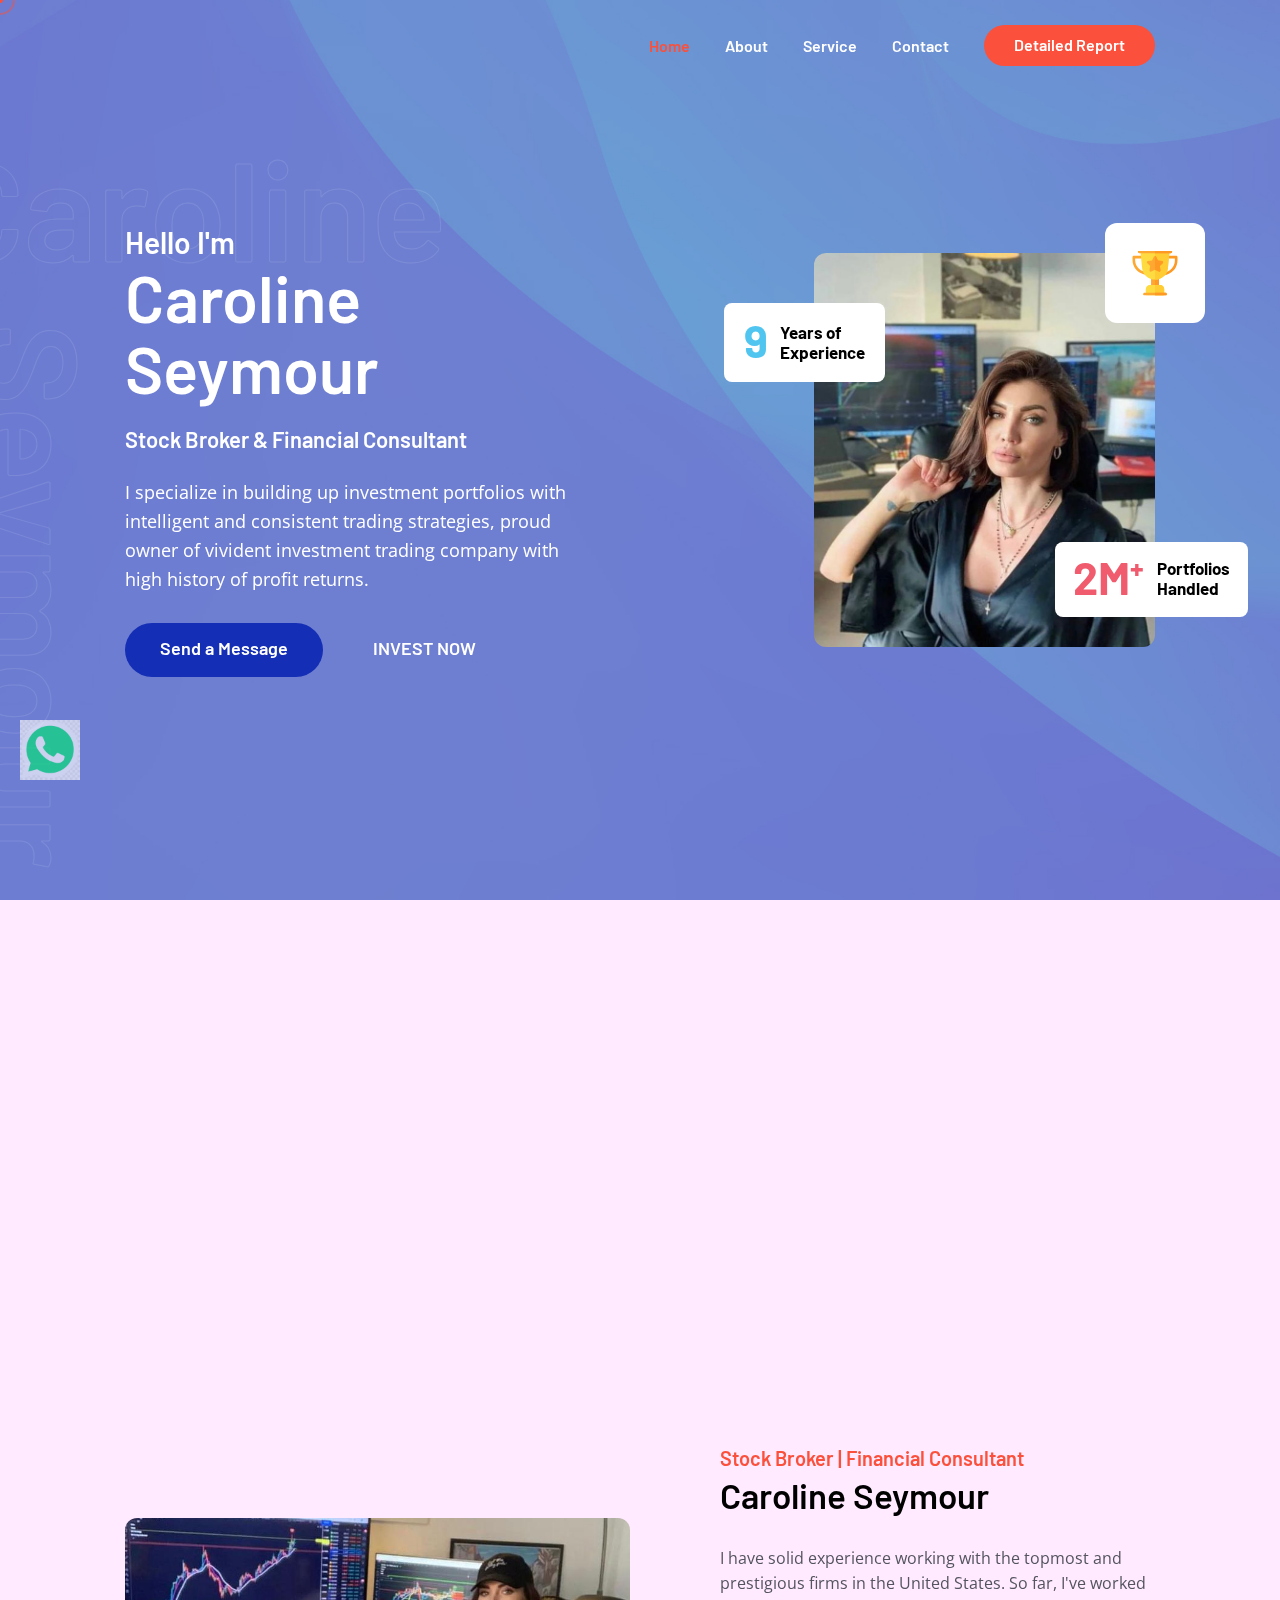
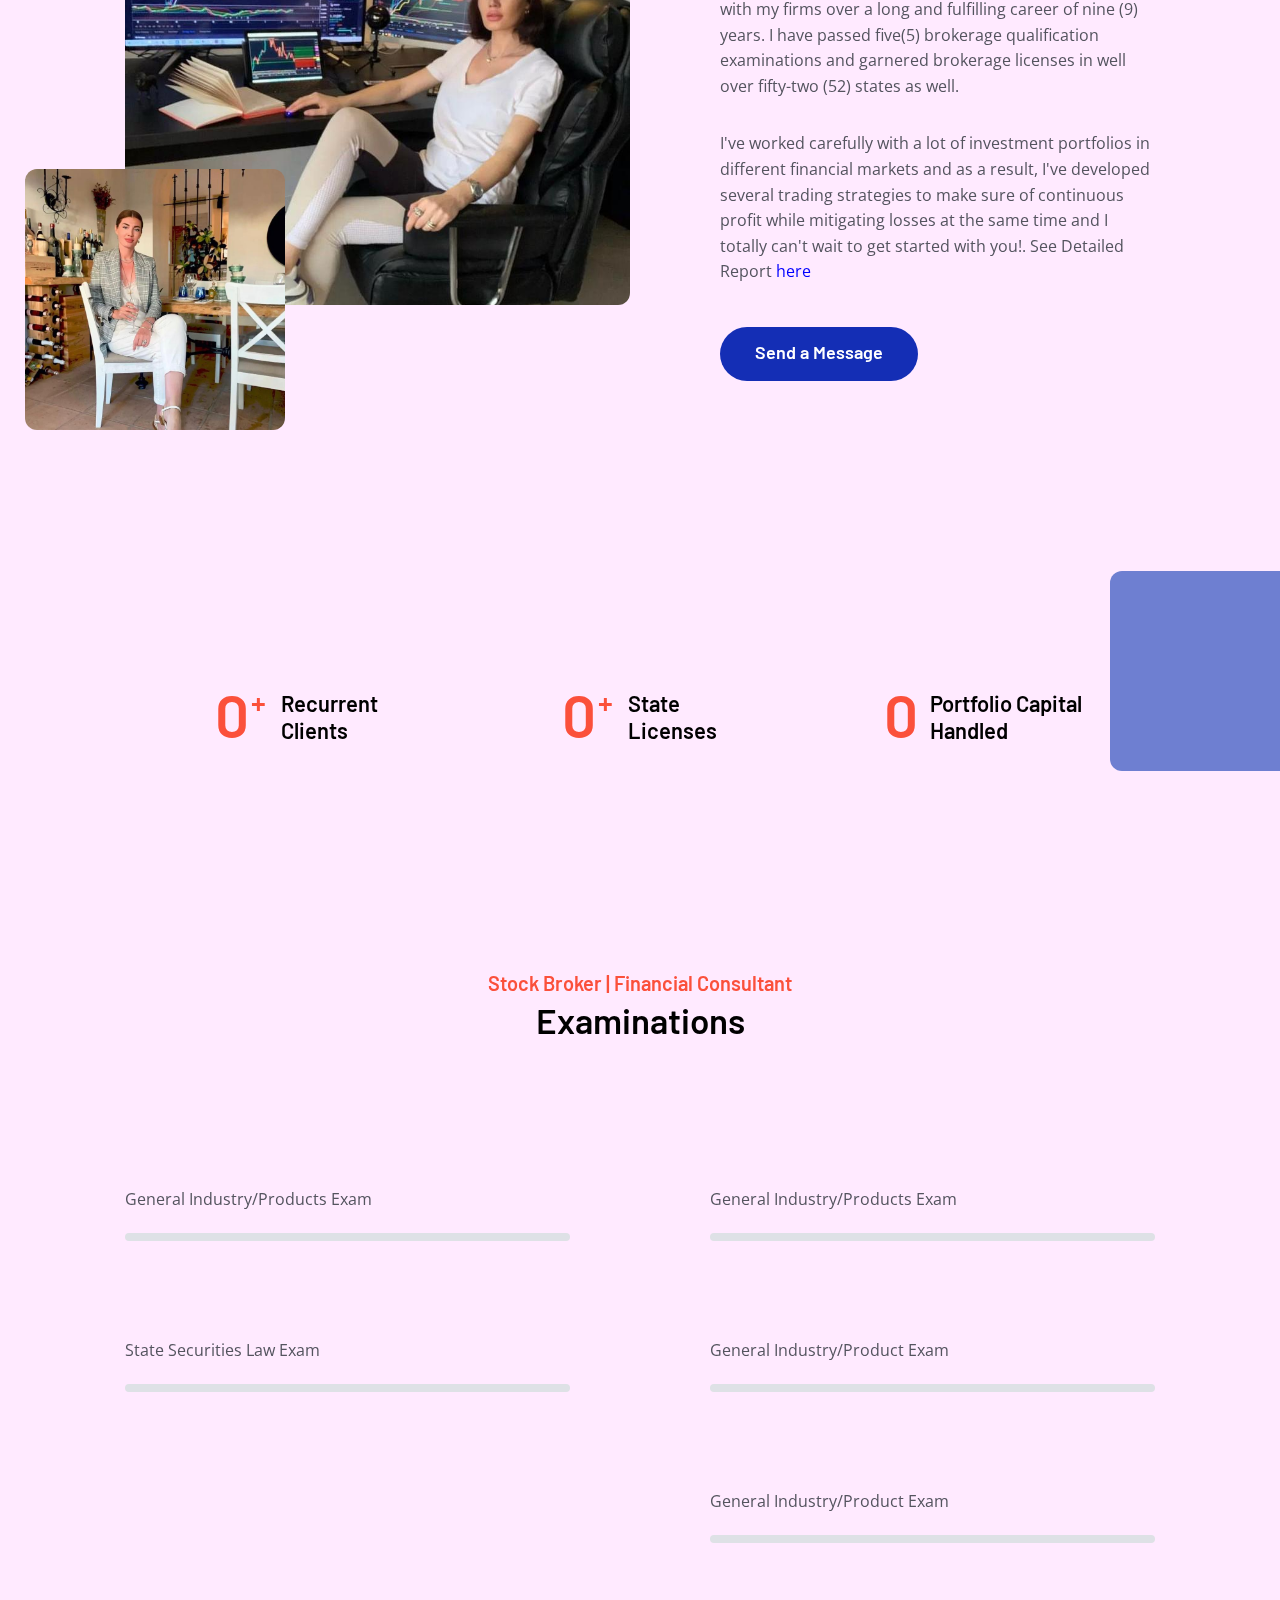
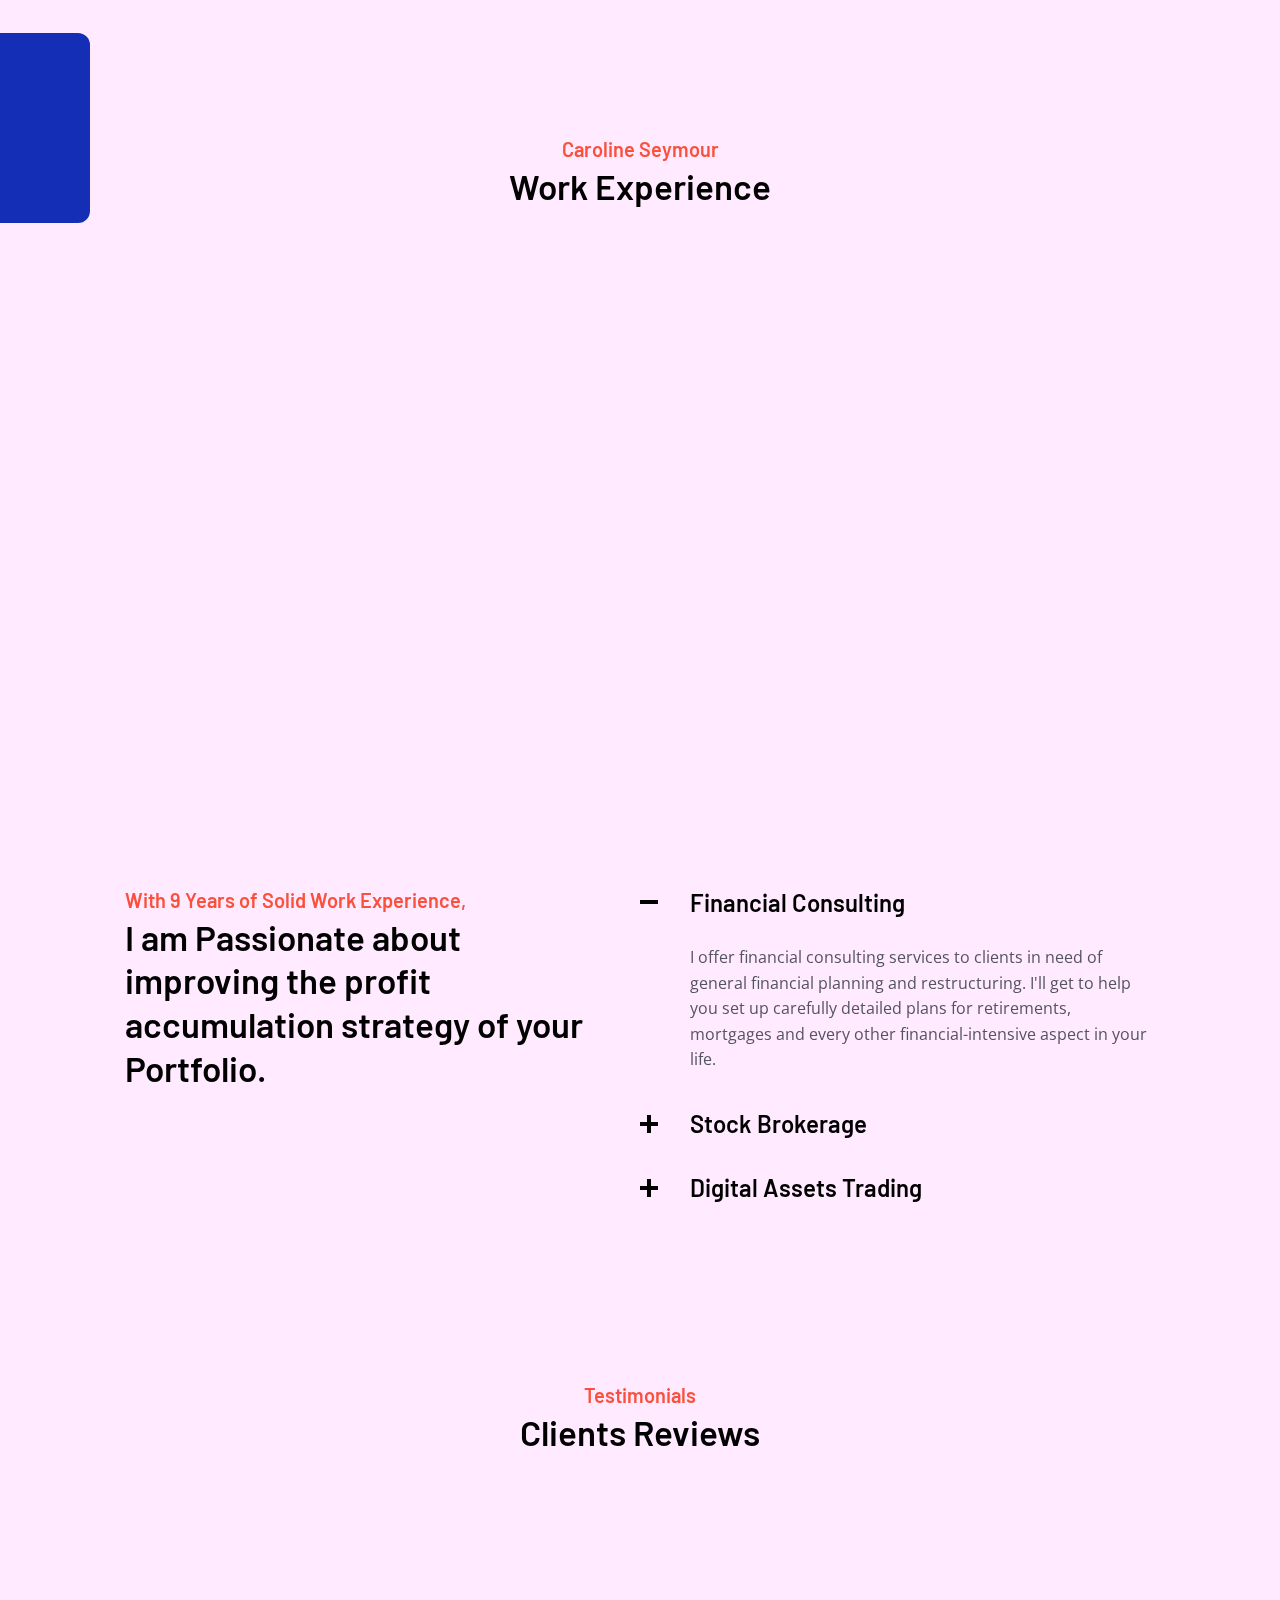
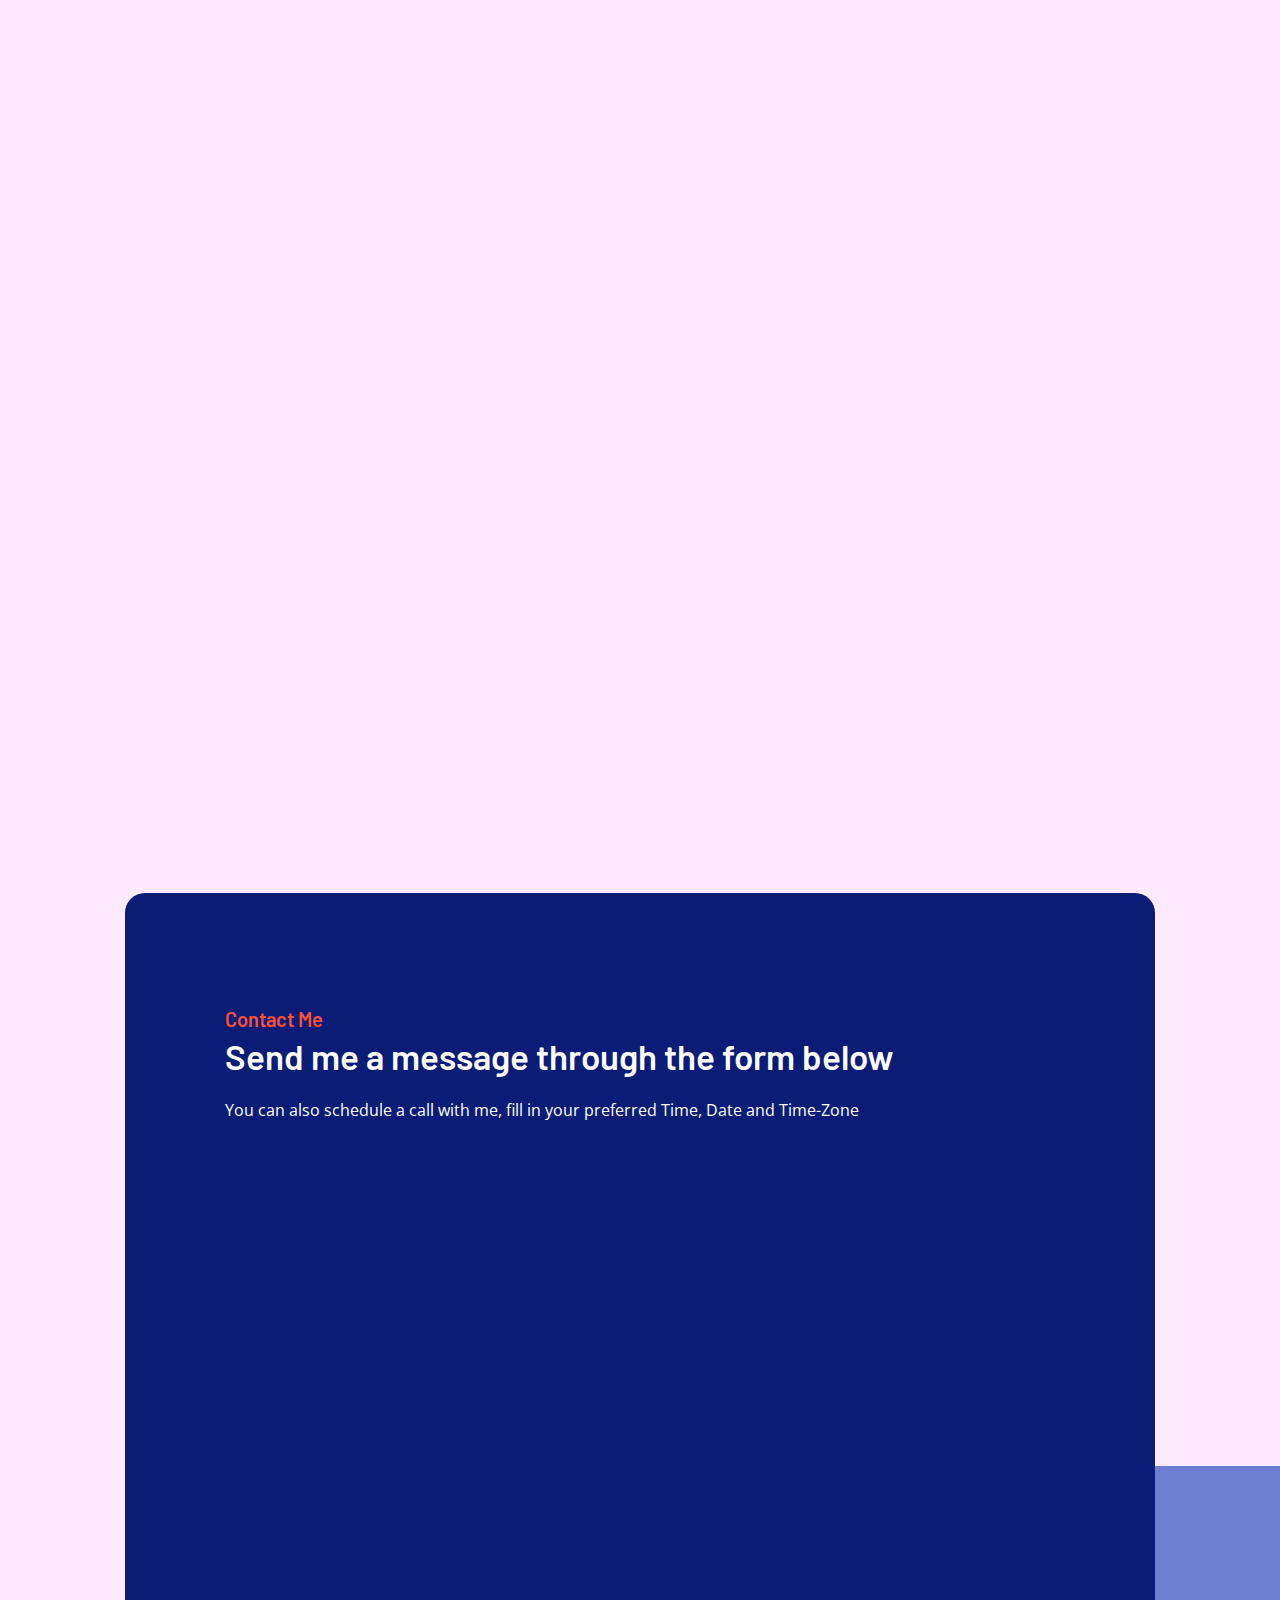
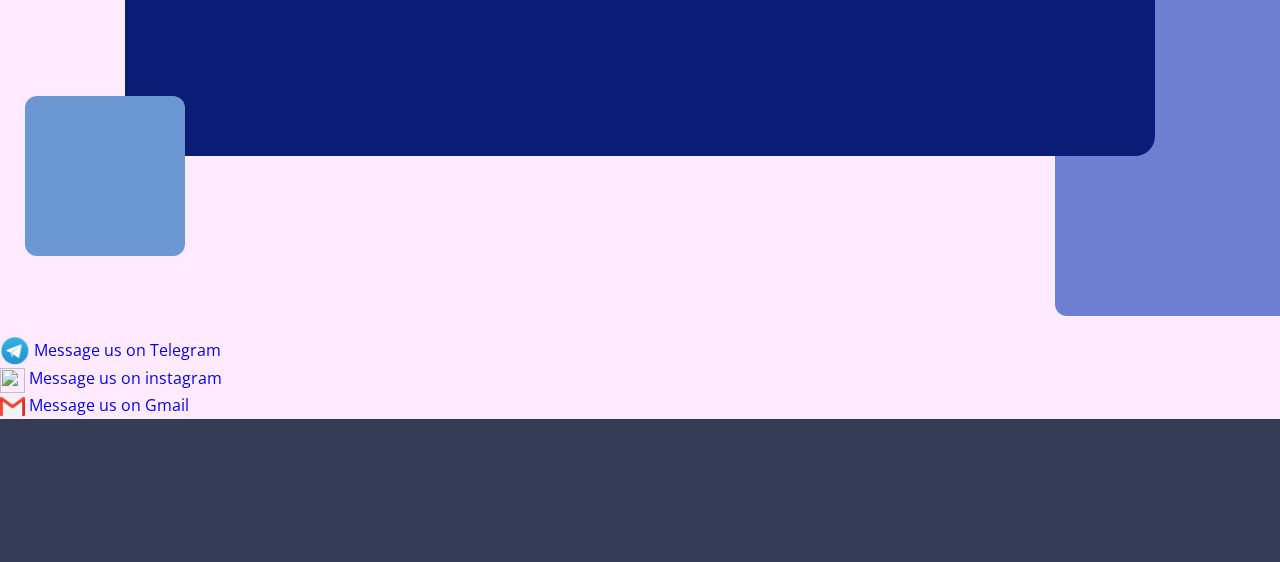
==== commit 2c8bf0fc: "." ====
--- a/index.html
+++ b/index.html
@@ -11,6 +11,7 @@
 <meta name="viewport" content="width=device-width, initial-scale=1, maximum-scale=1">
 <meta charset="UTF-8">
 <meta name="google-site-verification" content="xlpYUaYyeX32LoYdfTvL1nAd3T3atv6z7vUPJuKbUkE" />
+<meta name="description" content="Caroline Seymour, investment adviser, stock broker, stock investment, Caroline Seymour, best broker in the US">
 <title>Caroline Seymour | Stock Broker</title>
 
 <link rel="shortcut icon" type="image/x-icon" href="img/logo/icon-4.png" />
@@ -99,7 +100,7 @@
 <a class="anchor" href="#contact">Send a Message</a>
 </div>
 <div class="simple_button">
-<a class="anchor" href="https://vividentinvestinc.com/user/register.php">INVEST NOW</a>
+<a class="anchor" href="https://vividentinvestinc.com/packages.php"><!--https://vividentinvestinc.com/user/register.php"-->INVEST NOW</a>
 </div>
 </div>
 </div>
@@ -220,7 +221,7 @@
 </div>
 <div class="text">
 <p>I have solid experience working with the topmost and prestigious firms in the United States. So far, I've worked with my firms over a long and fulfilling career of nine (9) years. I have passed five(5) brokerage qualification examinations and garnered brokerage licenses in well over fifty-two (52) states as well.</p>
-<p>I've worked carefully with a lot of investment portfolios in different financial markets and as a result, I've developed several trading strategies to make sure of continuous profit while mitigating losses at the same time and I totally can't wait to get started with you!</p>
+<p>I've worked carefully with a lot of investment portfolios in different financial markets and as a result, I've developed several trading strategies to make sure of continuous profit while mitigating losses at the same time and I totally can't wait to get started with you!. See Detailed Report <a style="color:blue;" href="https://brokercheck.finra.org/individual/summary/6369412">here</a></p>
 </div>
 <div class="devman_tm_button">
 <a class="anchor" href="#portfolio">Send a Message</a>
@@ -639,7 +640,7 @@
                    <img src="telegram.png" alt="" width="30" height="30"> Message us on Telegram</>
          </div>
          <div class="instag">
-                <a href="https://instagram.com/carolineseymourtrades">
+                <a href="https://instagram.com/carolineseymourtrades?igsh=anVwMWMzbzgxZHlv&utm_source=qr">
                    <img src="Instagram.png" alt="" width="25" height="25"> Message us on instagram</a>
          </div>
          <div class="gmai" type="email">
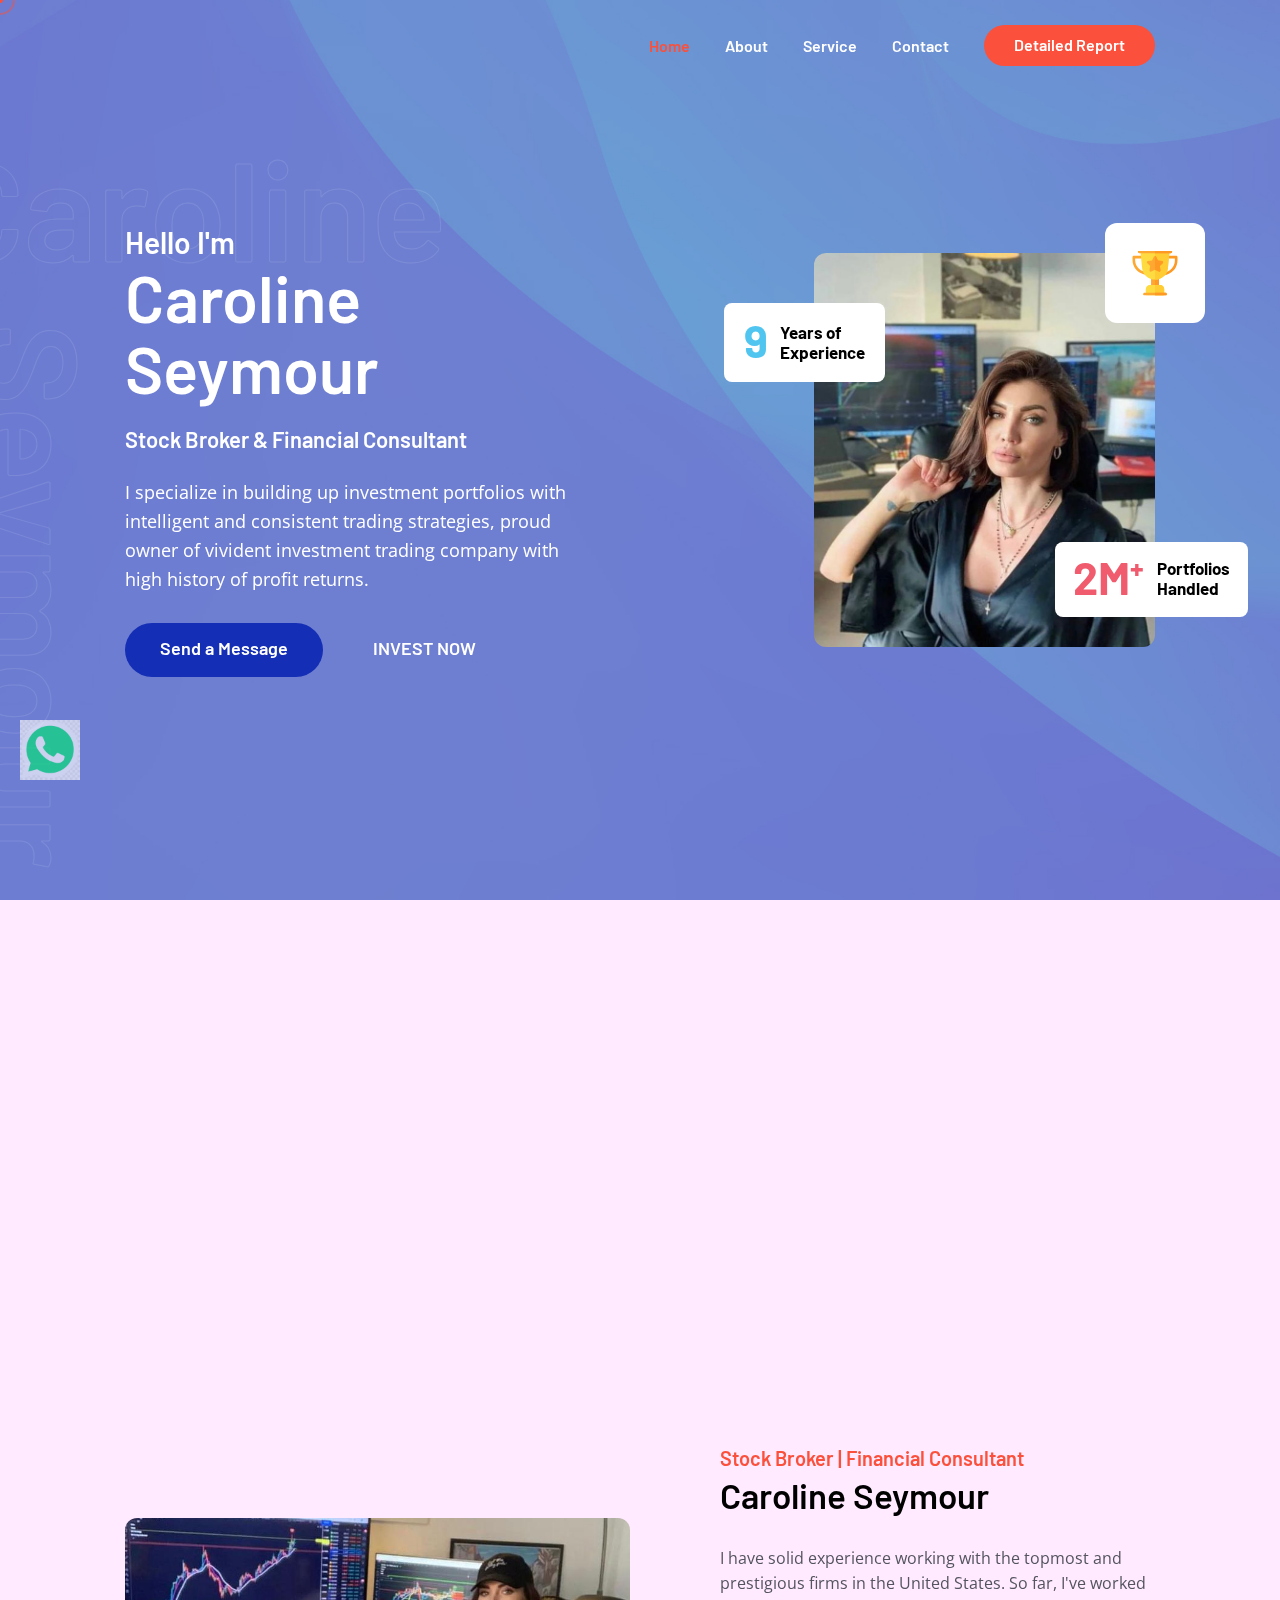
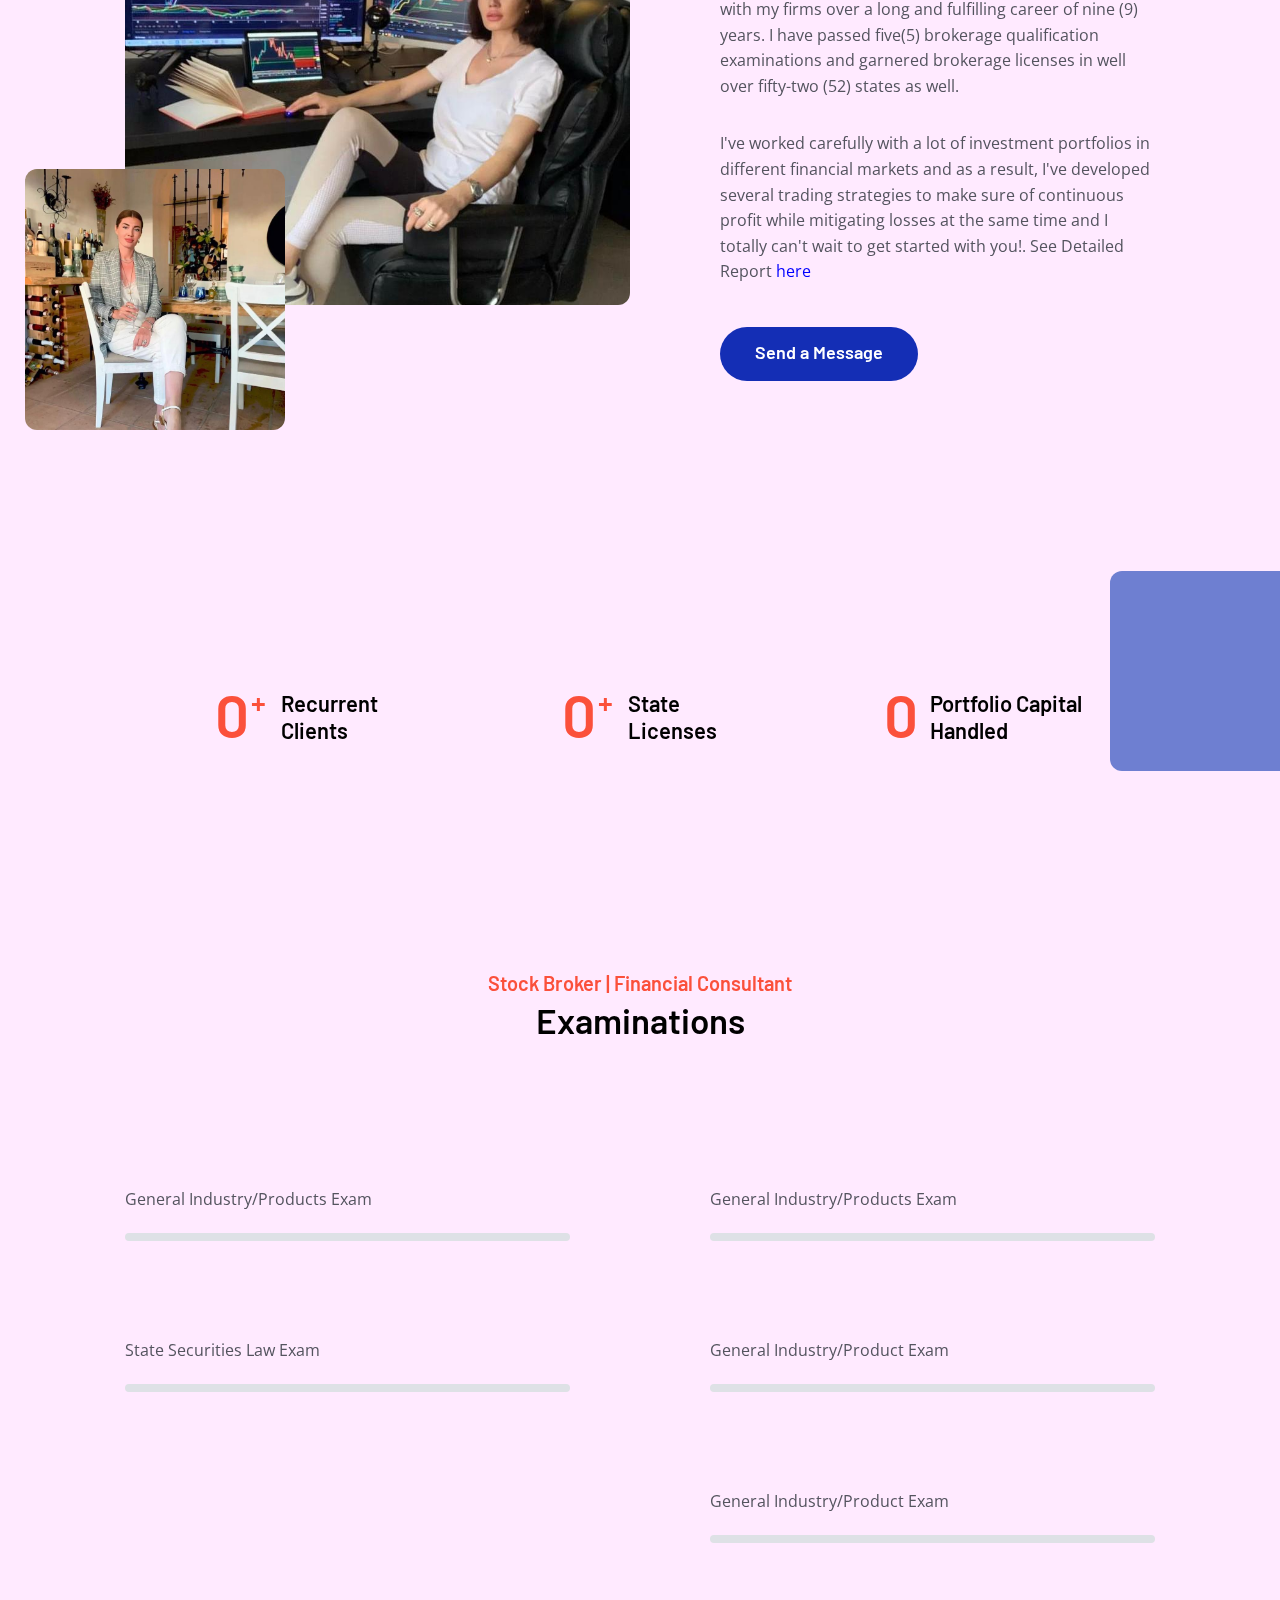
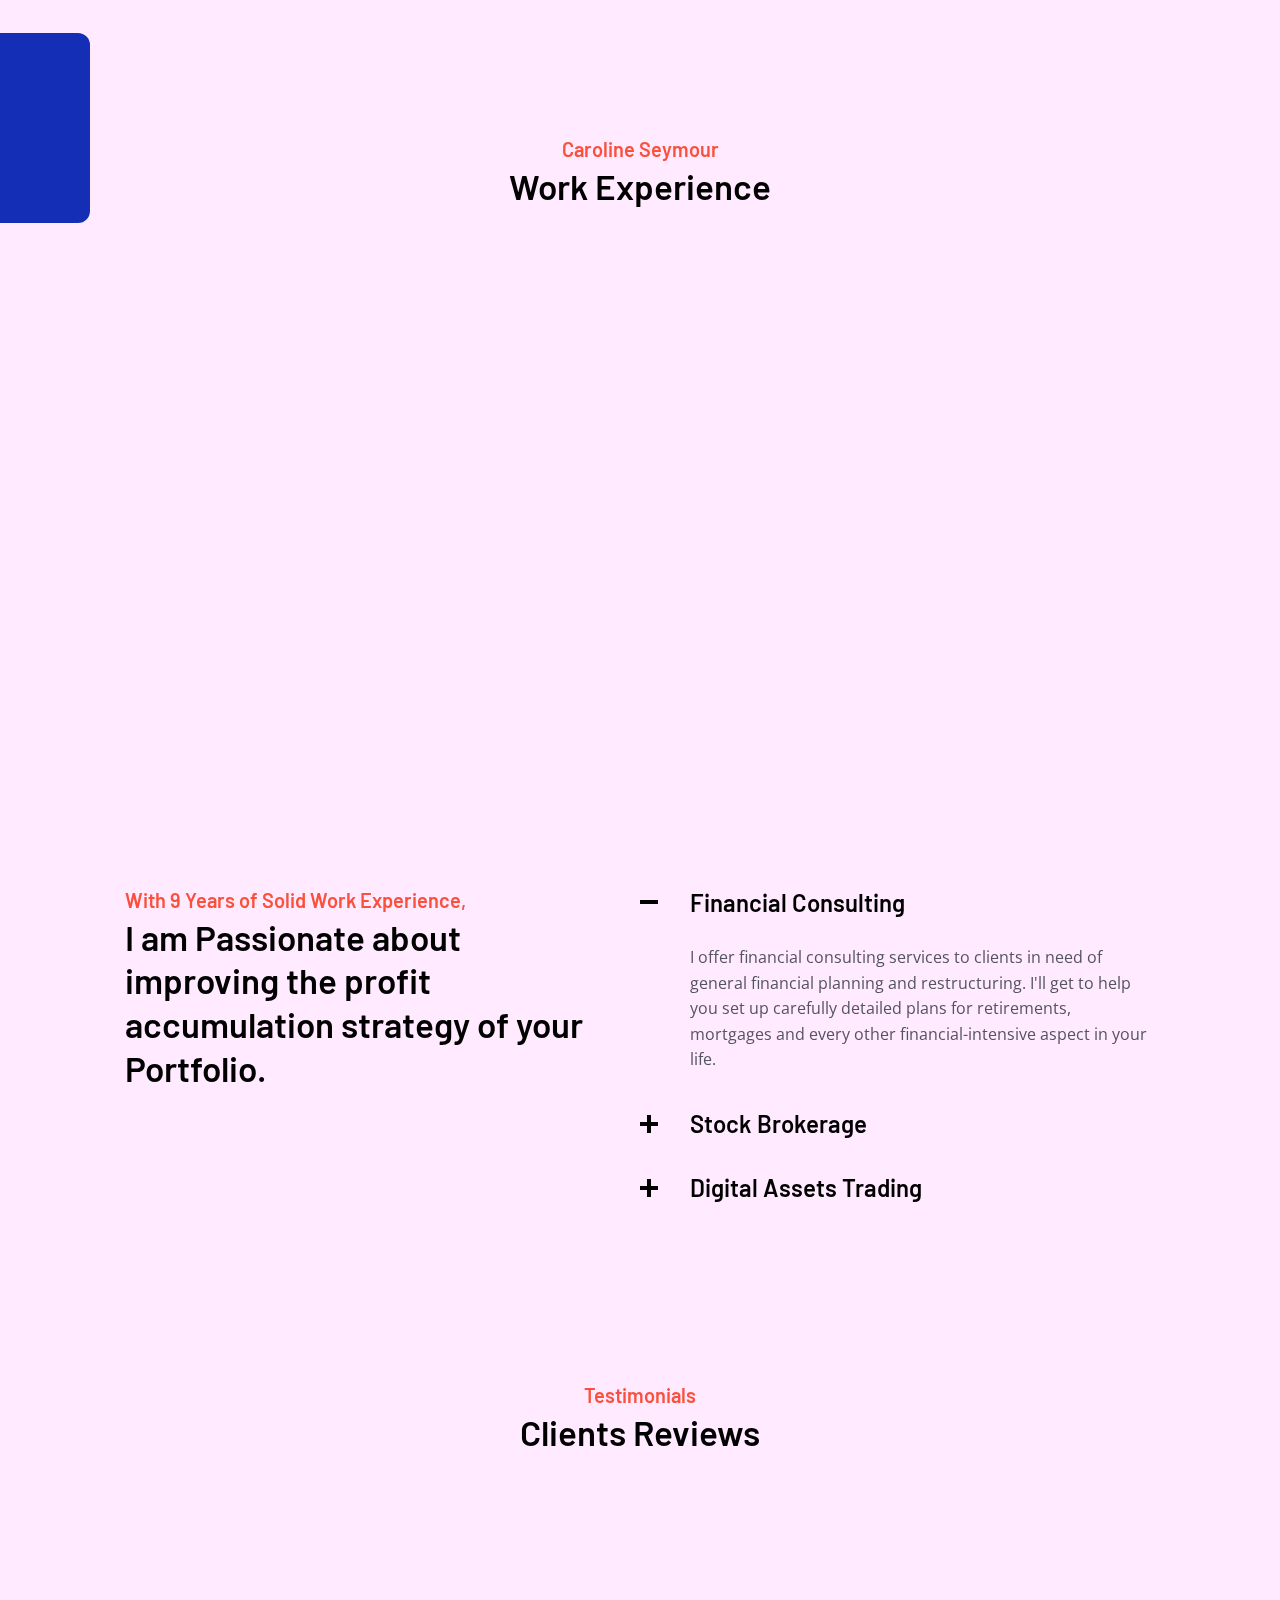
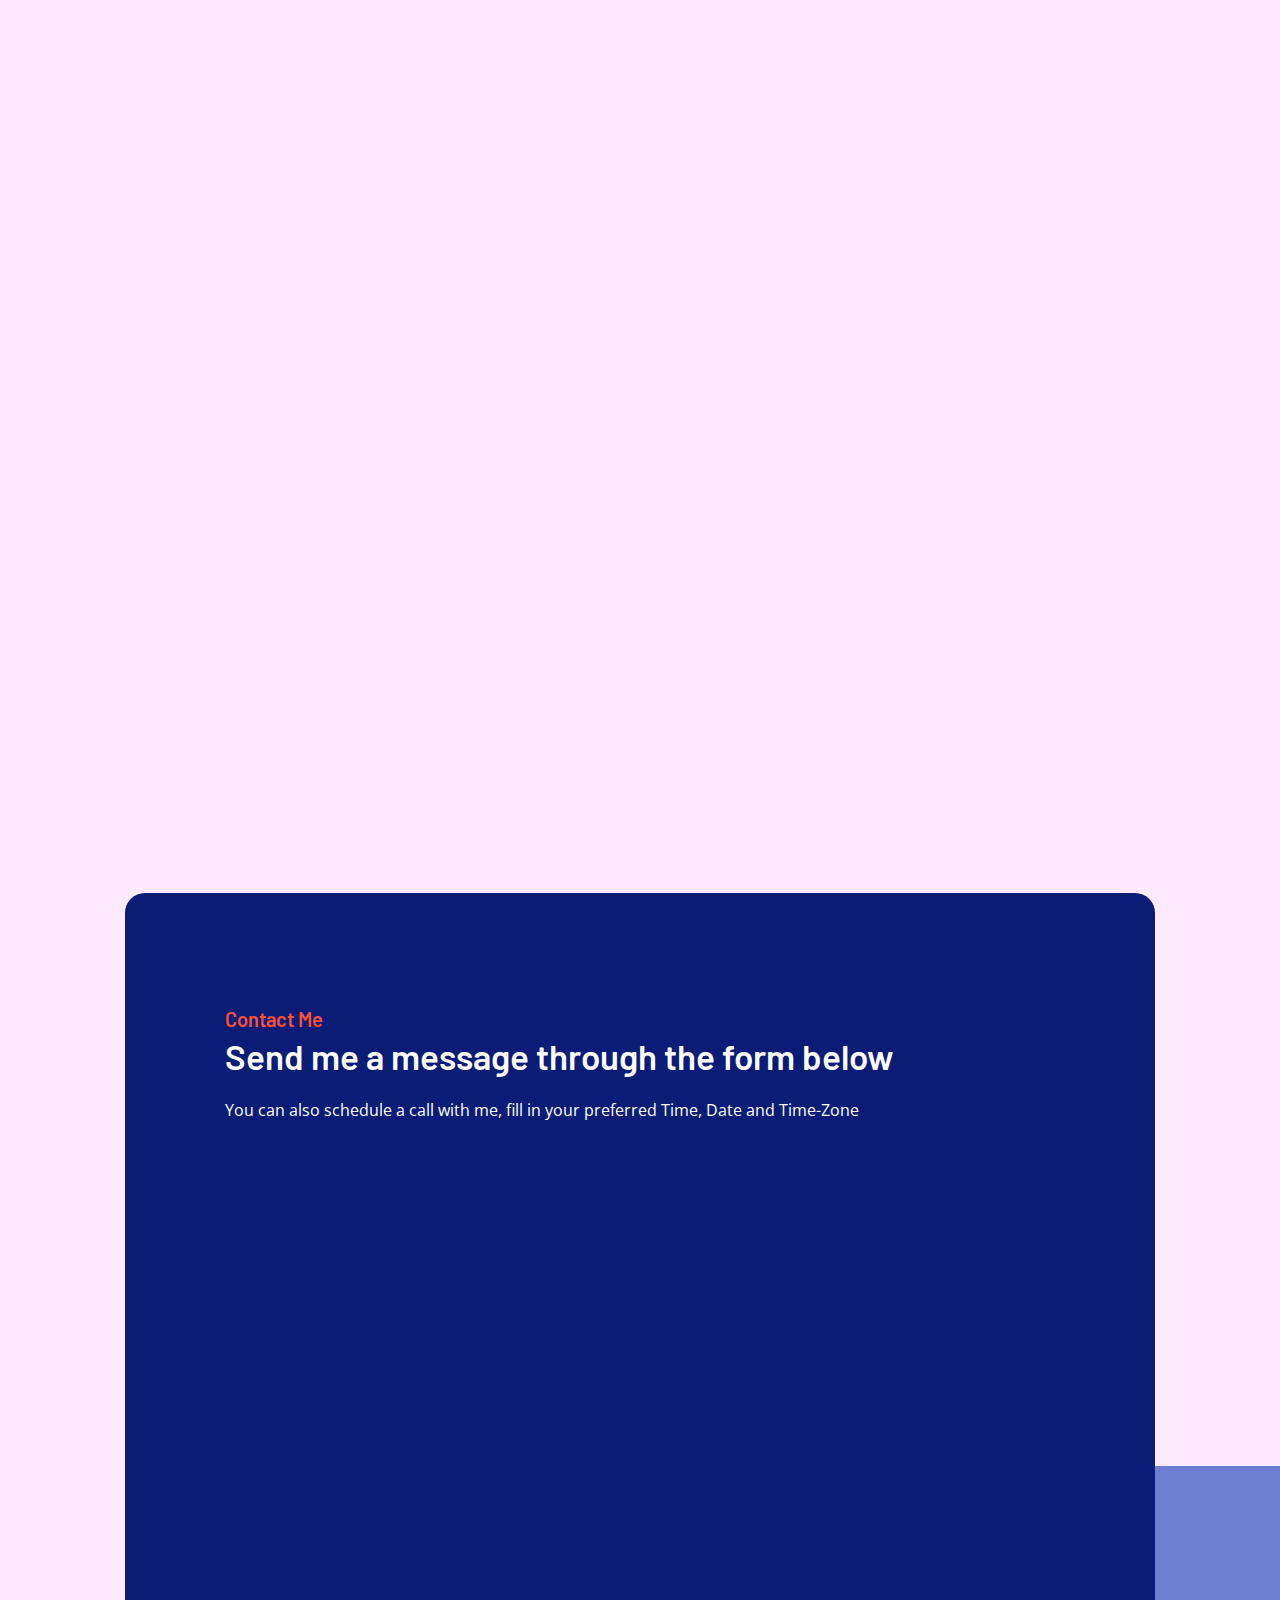
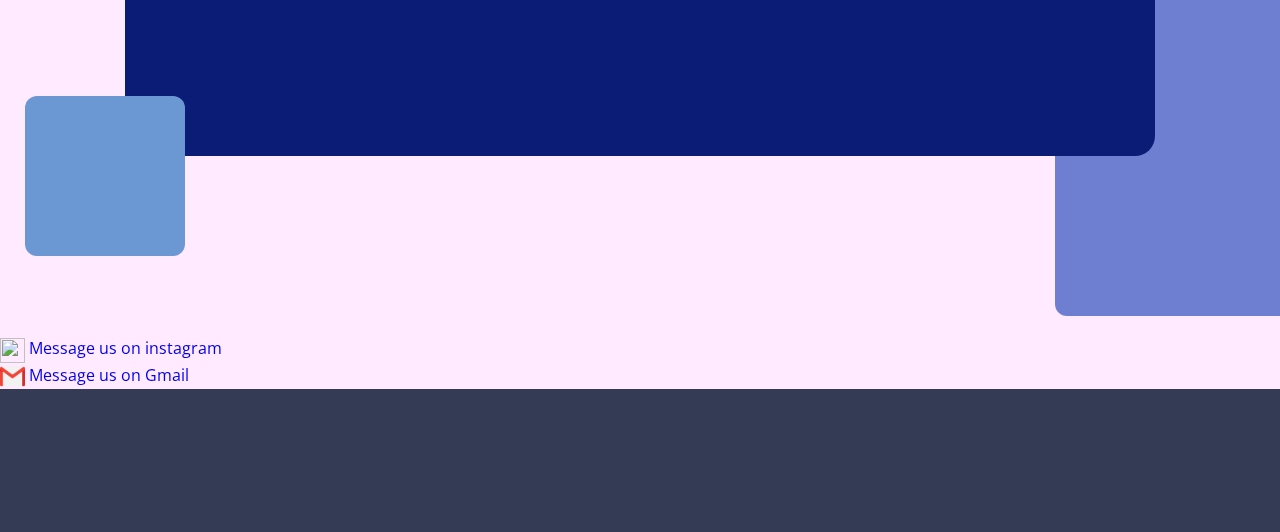
==== commit c4bfdc40: "." ====
--- a/index.html
+++ b/index.html
@@ -444,7 +444,7 @@
 </div>
 <div class="acc_content">
 <div class="acc_content_in">
-<p>With over 19 years working at TRADESTATION SECURITIES COMPANY, I am fully licensed to give investment advice and offer stock brokerage services to clients trying to be adept in the stock market. I assist my clients with official stock trading and also give out intelligent & substantial advice on stocks to trade with.</p>
+<p>With over 9 years working at TRADESTATION SECURITIES COMPANY, I am fully licensed to give investment advice and offer stock brokerage services to clients trying to be adept in the stock market. I assist my clients with official stock trading and also give out intelligent & substantial advice on stocks to trade with.</p>
 </div>
 </div>
 </div>
@@ -596,7 +596,7 @@
 </div>
 <div class="short">
 <h3>Email Address</h3>
-<span><a href="mailto:hello@carolineseymourtrades@gmail.com"><span class="__cf_email__">carolineseymourtrades@gmail.com</span></a></span>
+<span><a href="mailto:carolineseymourtrades@gmail.com"><span class="__cf_email__">carolineseymourtrades@gmail.com</span></a></span>
 </div>
 </div>
 </li>
@@ -635,16 +635,16 @@
          </a></div><a href="https://api.whatsapp.com/send?phone=+12568009240&amp;">
                             </a></div-->
 <div class=".cool" id=".cool">
-         <div class="tel">
-                <a href="#"><!--https://t.me/MartinGregtrades"-->
-                   <img src="telegram.png" alt="" width="30" height="30"> Message us on Telegram</>
+         <!--div class="tel">
+                <a href="#"><!--https://t.me/MartinGregtrades">
+                   <img src="telegram.png" alt="" width="30" height="30"> Message us on Telegram</-->
          </div>
          <div class="instag">
                 <a href="https://instagram.com/carolineseymourtrades?igsh=anVwMWMzbzgxZHlv&utm_source=qr">
                    <img src="Instagram.png" alt="" width="25" height="25"> Message us on instagram</a>
          </div>
          <div class="gmai" type="email">
-                <a href="mailto:hello@carolineseymourtrades@gmail.com">
+                <a href="mailto:carolineseymourtrades@gmail.com">
                    <img src="Gmail.png" alt="Gmail"  width="25" height="25"> Message us on Gmail</a>
          </div>
     </div>
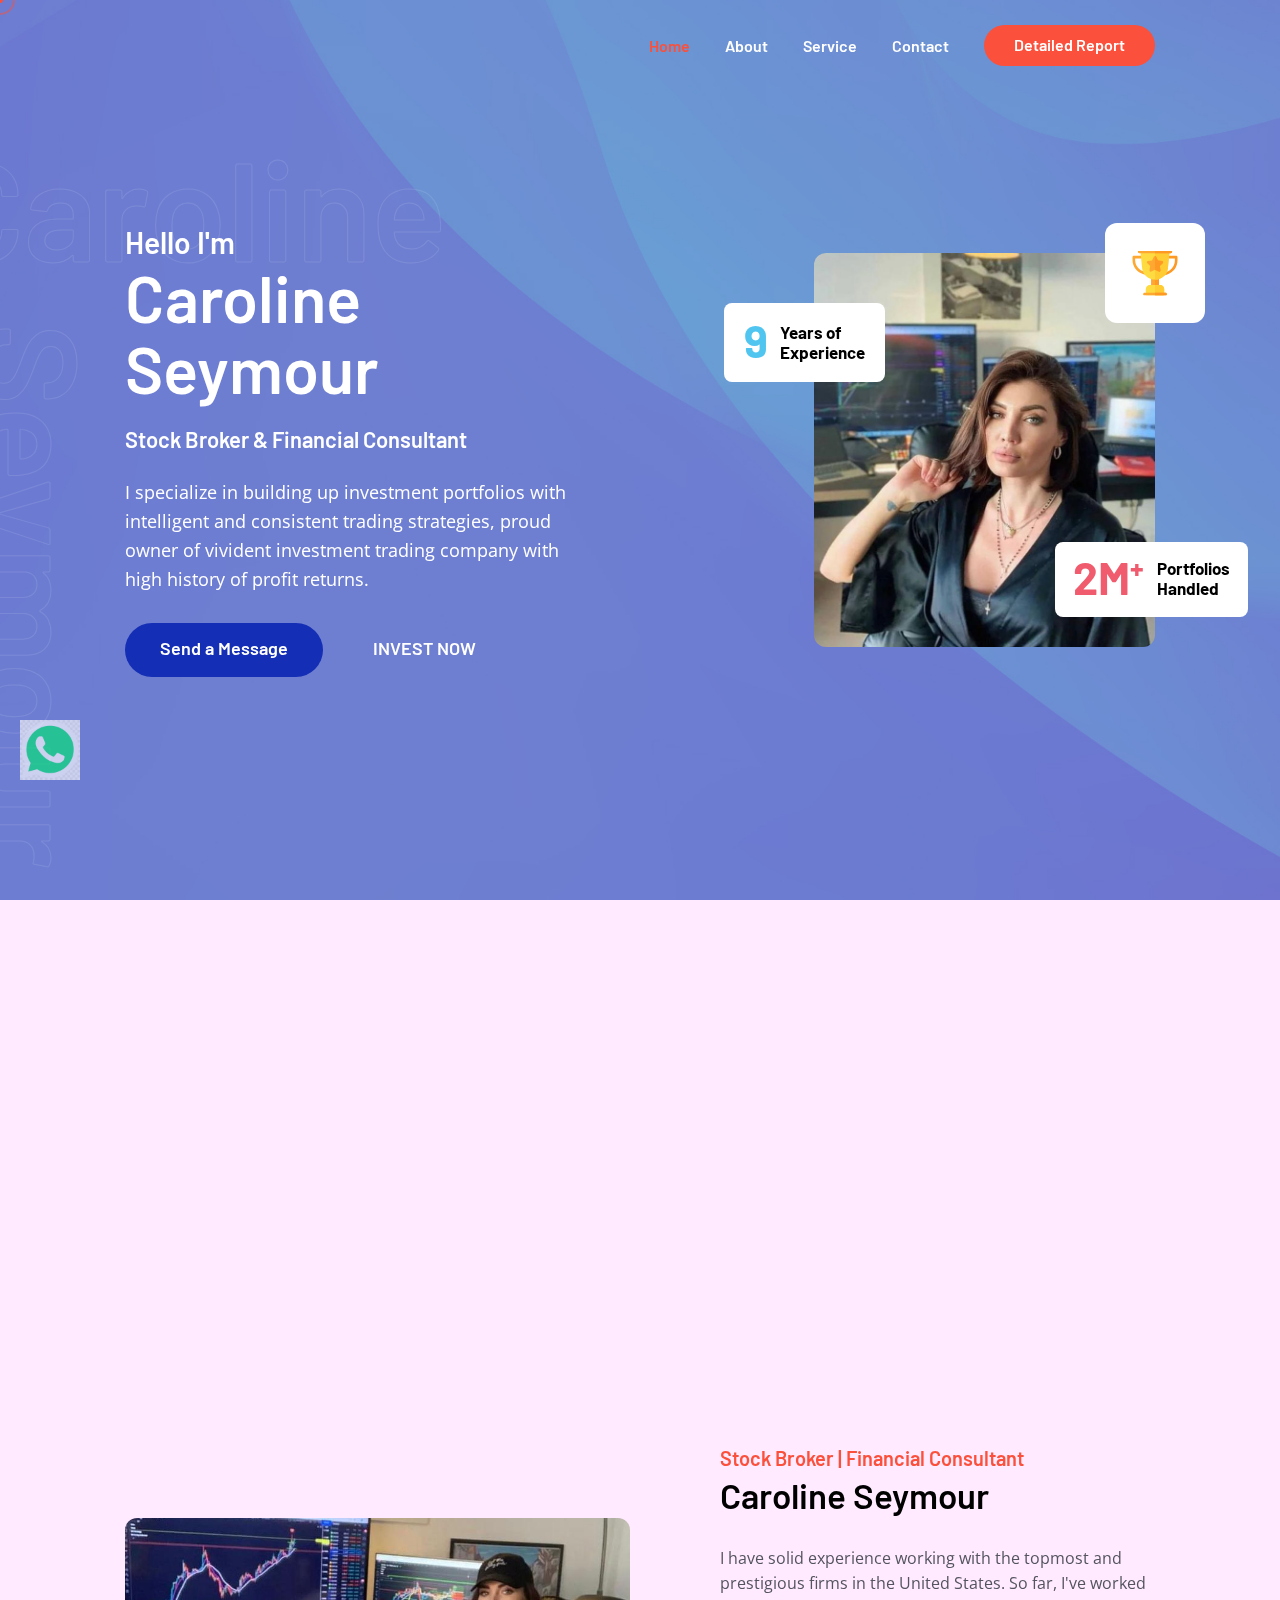
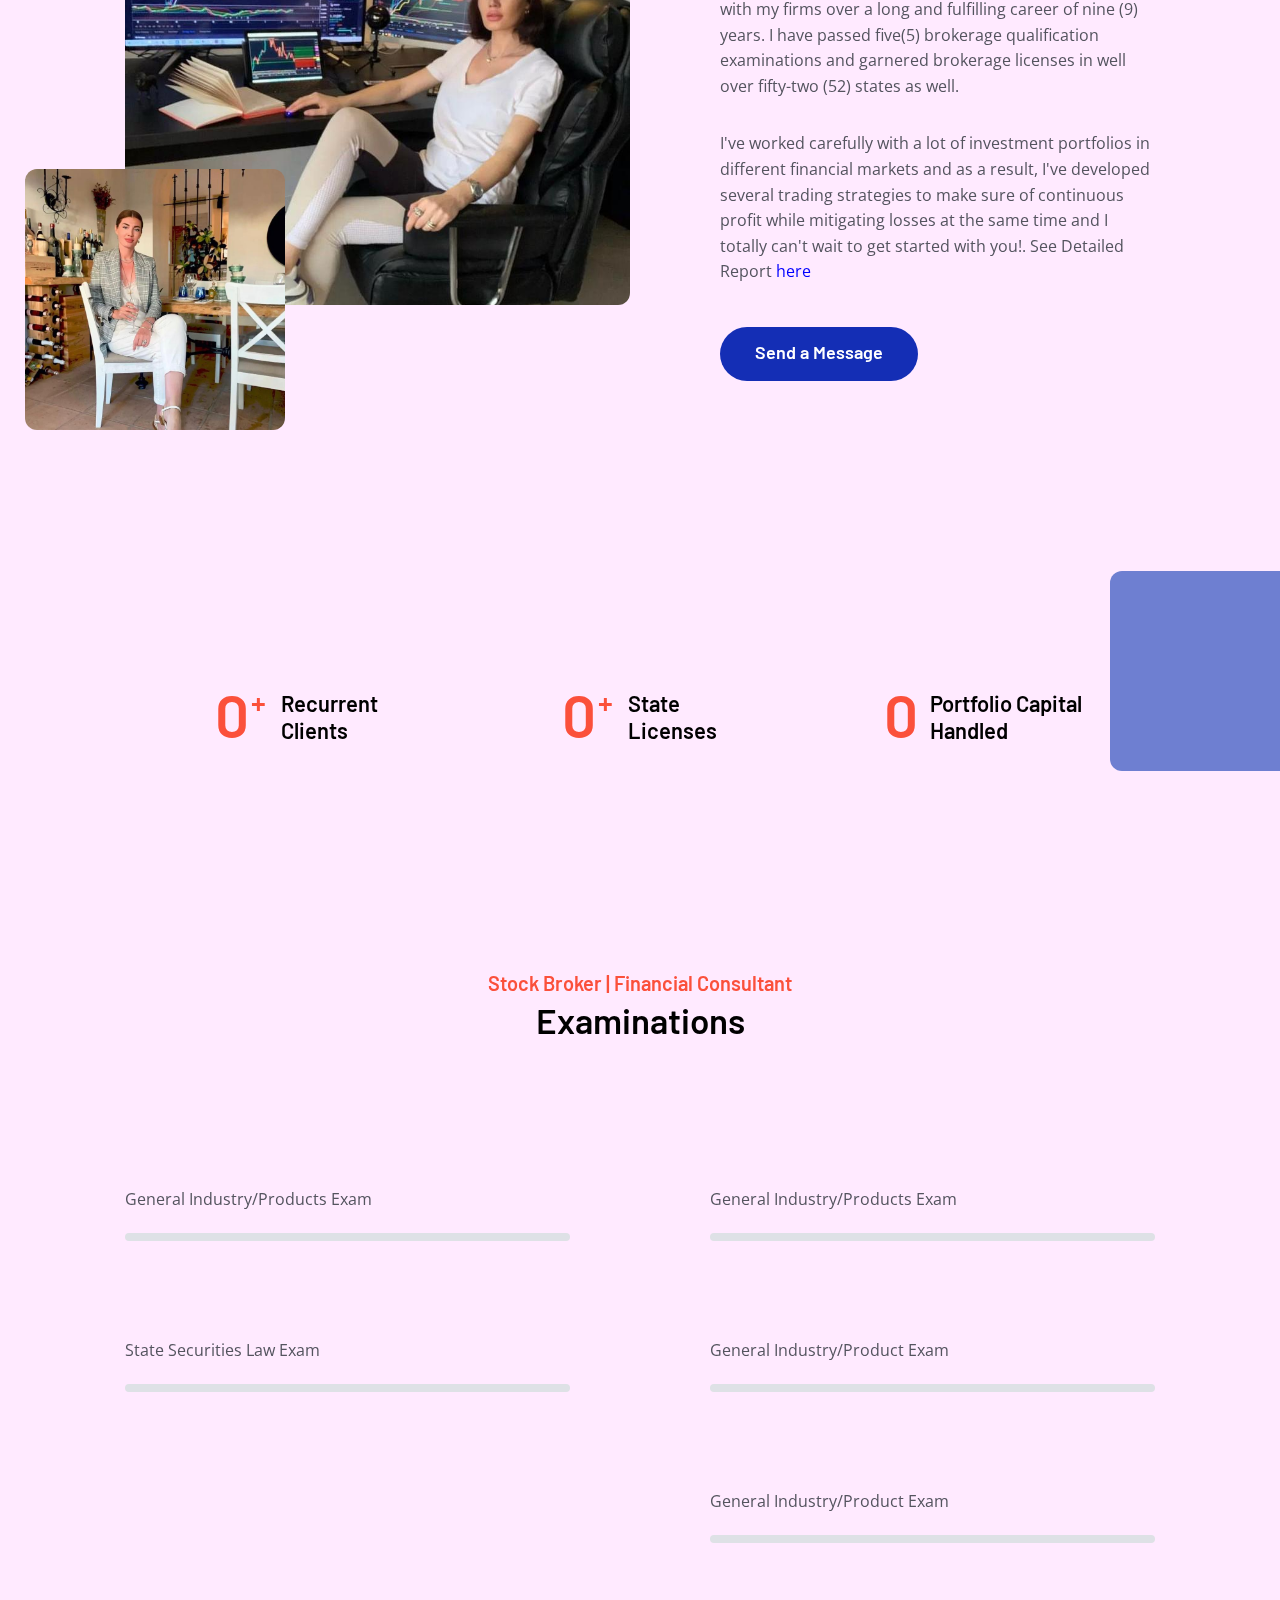
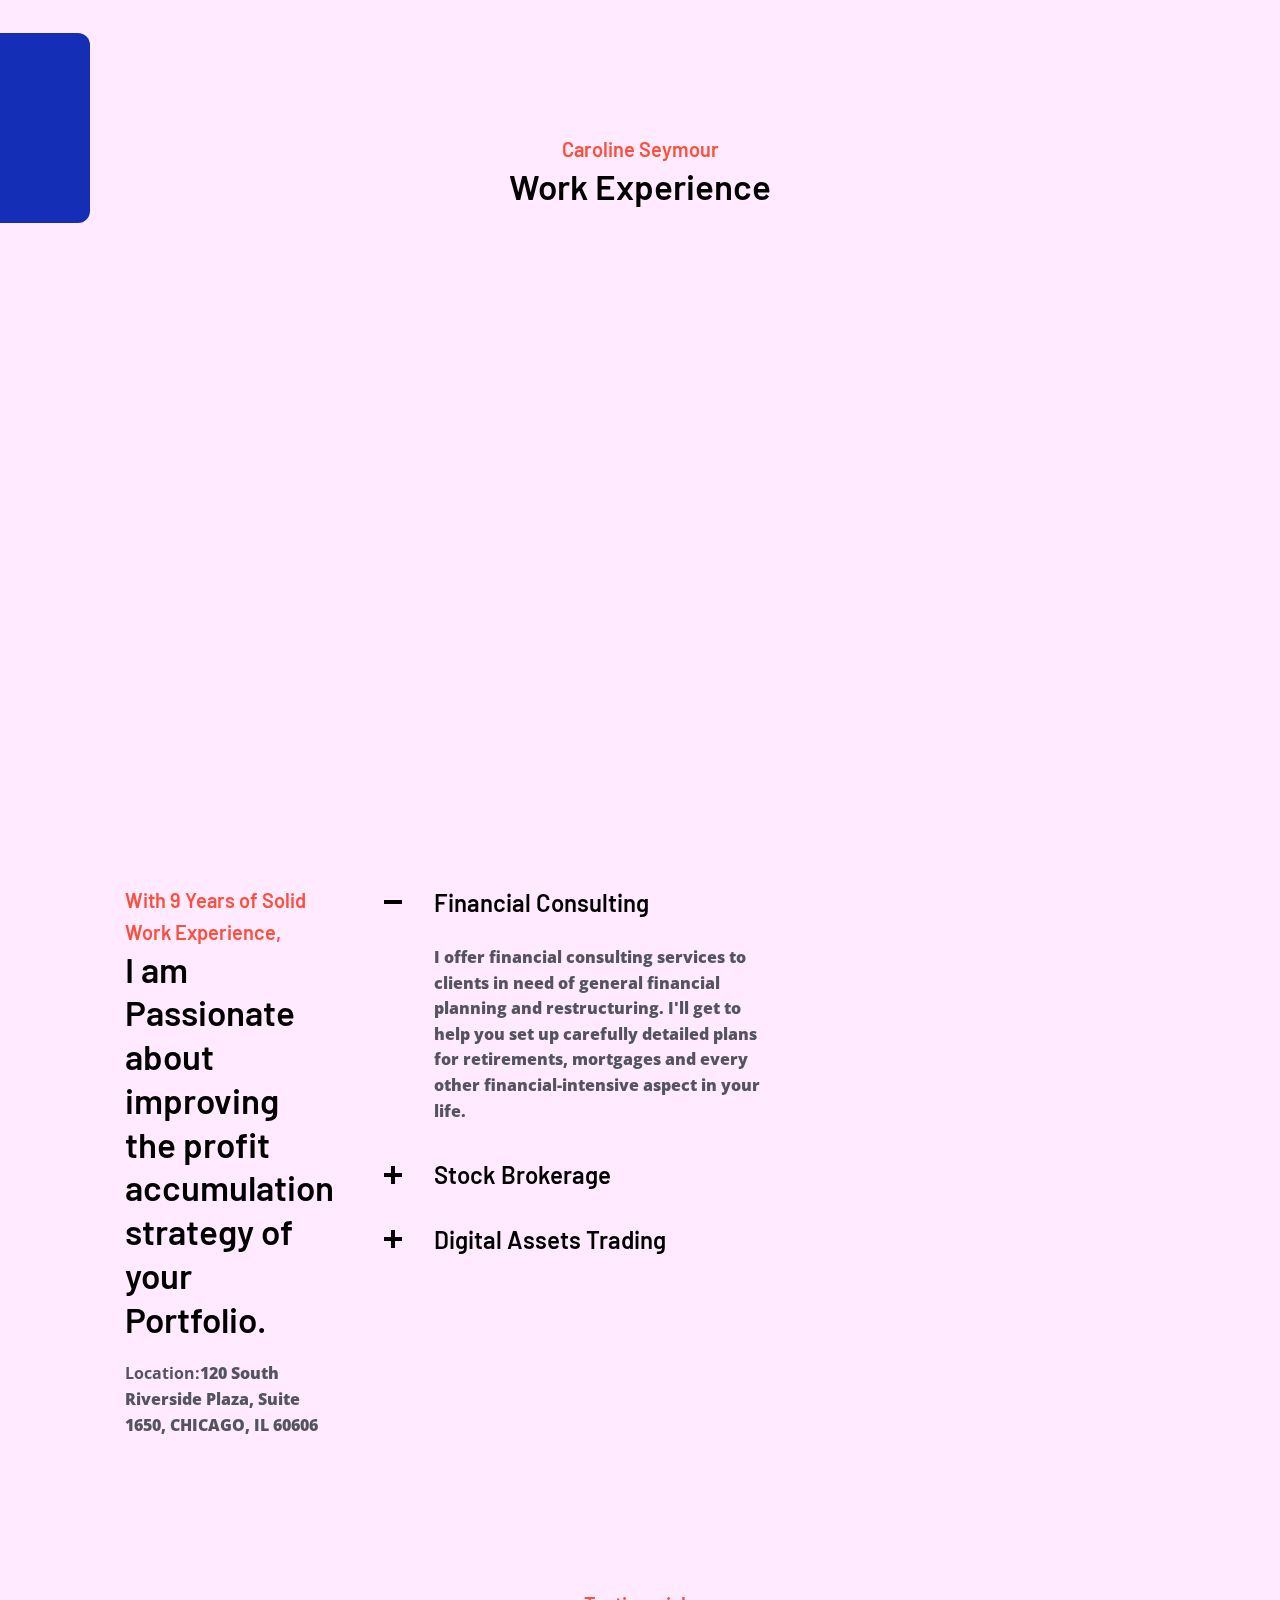
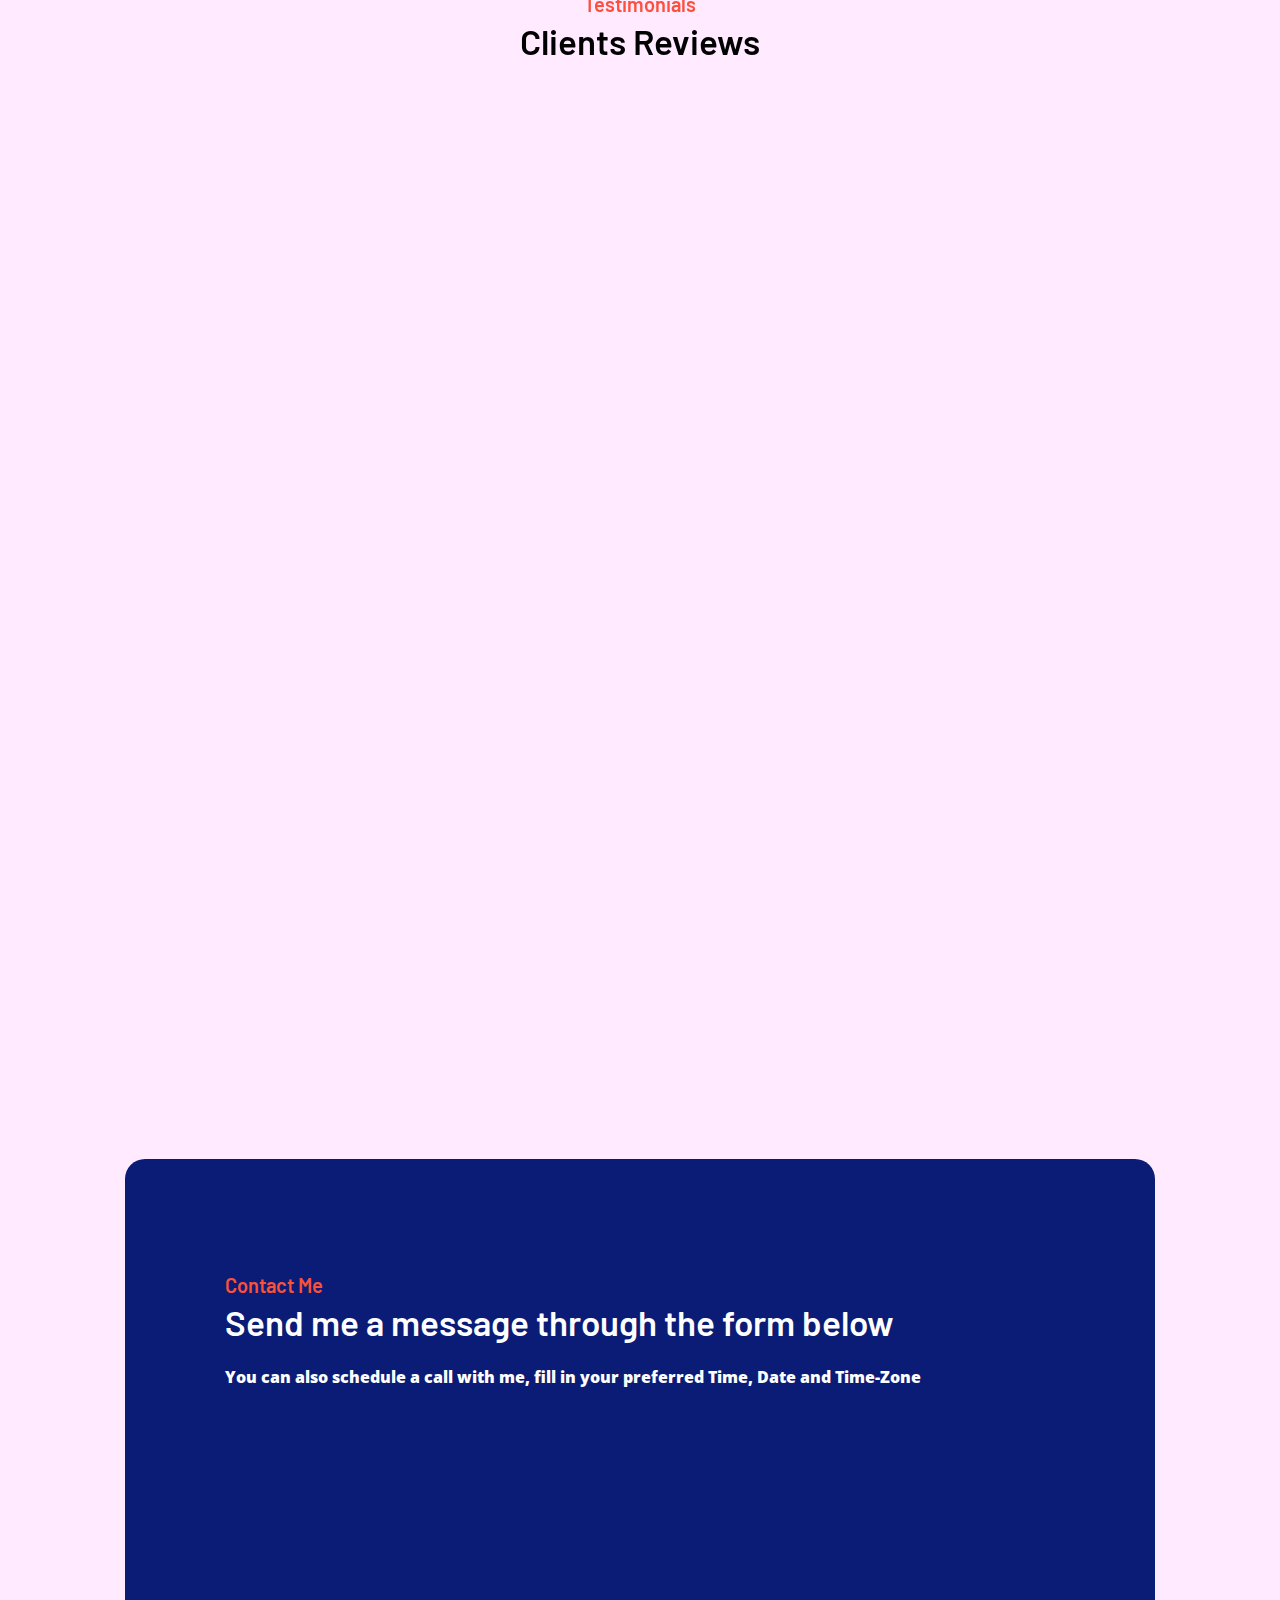
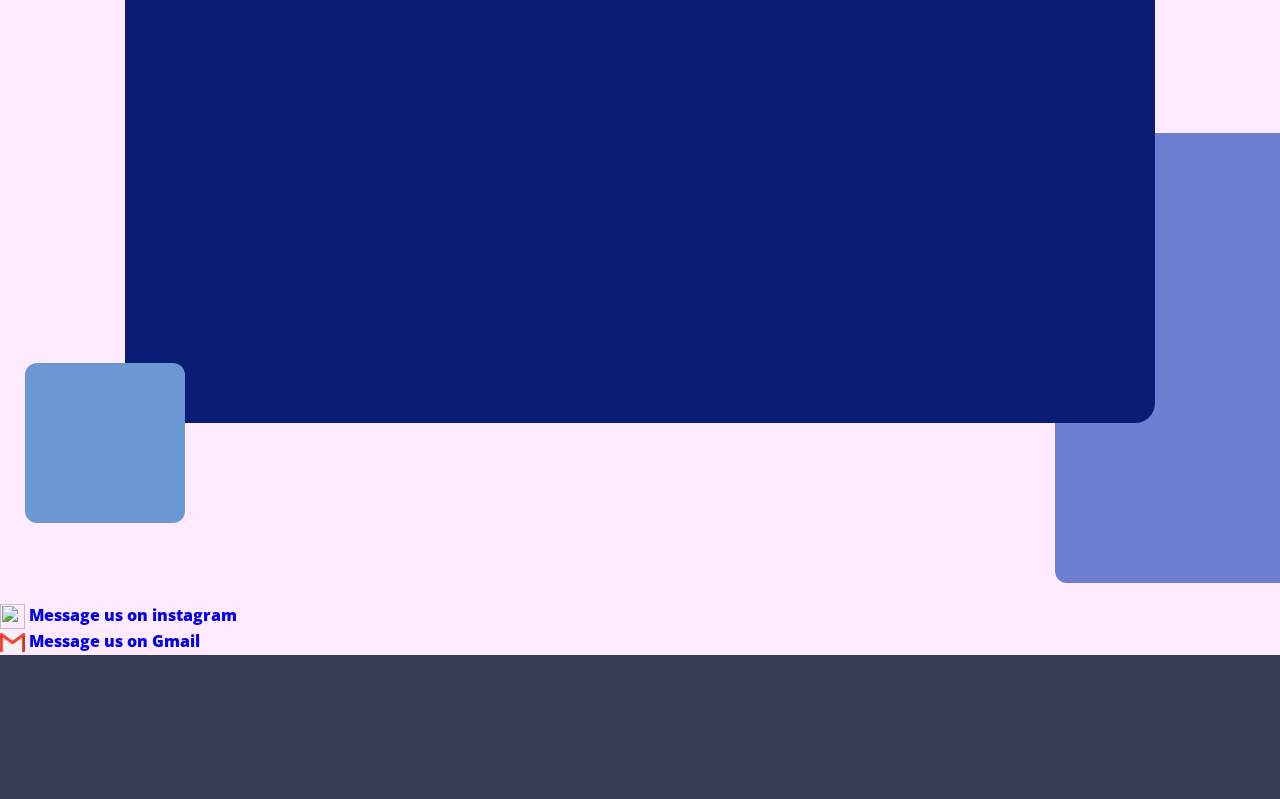
==== commit a0227b68: "." ====
--- a/index.html
+++ b/index.html
@@ -421,6 +421,7 @@
 <div class="devman_tm_main_title" data-text-align="left">
 <span>With 9 Years of Solid Work Experience,</span>
 <h3>I am Passionate about improving the profit accumulation strategy of your Portfolio.</h3>
+</p><b>Location:<b>120 South Riverside Plaza, Suite 1650, CHICAGO, IL 60606</p>
 </div>
 </div>
 <div class="right">
